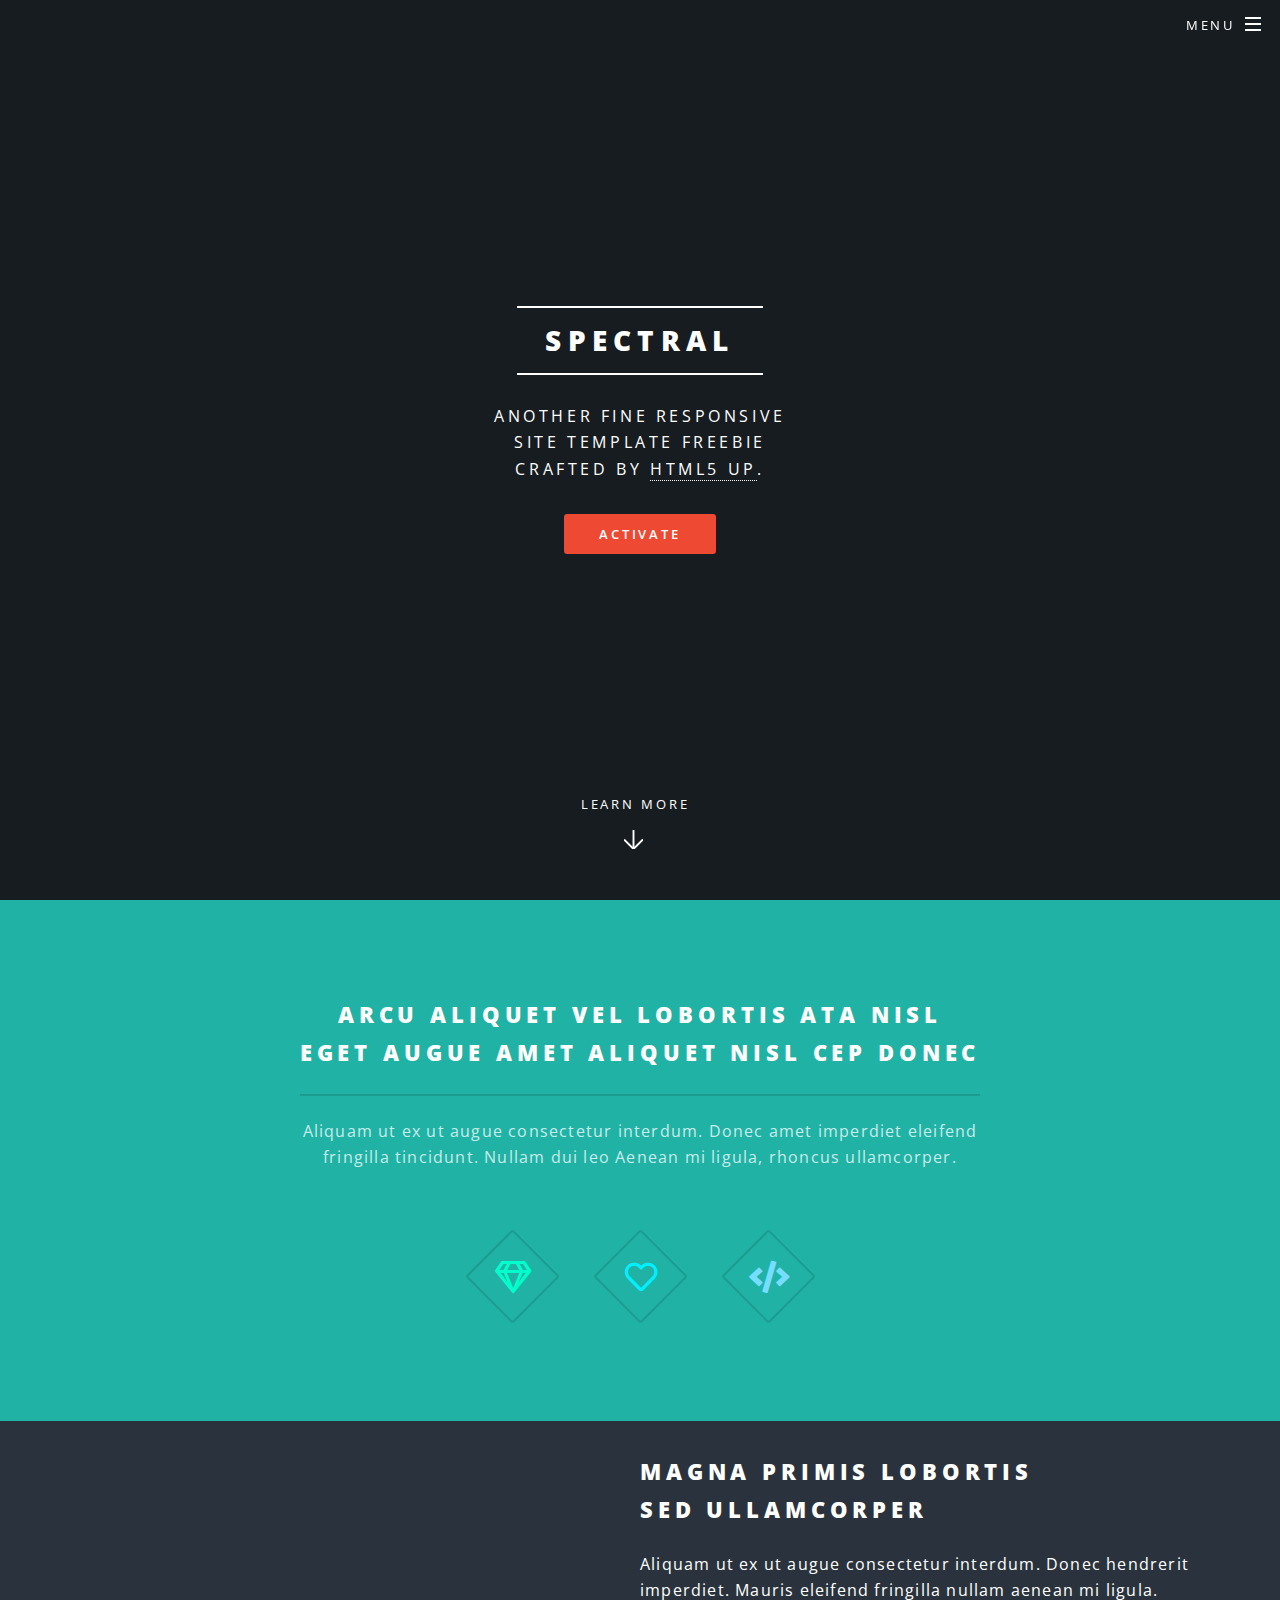
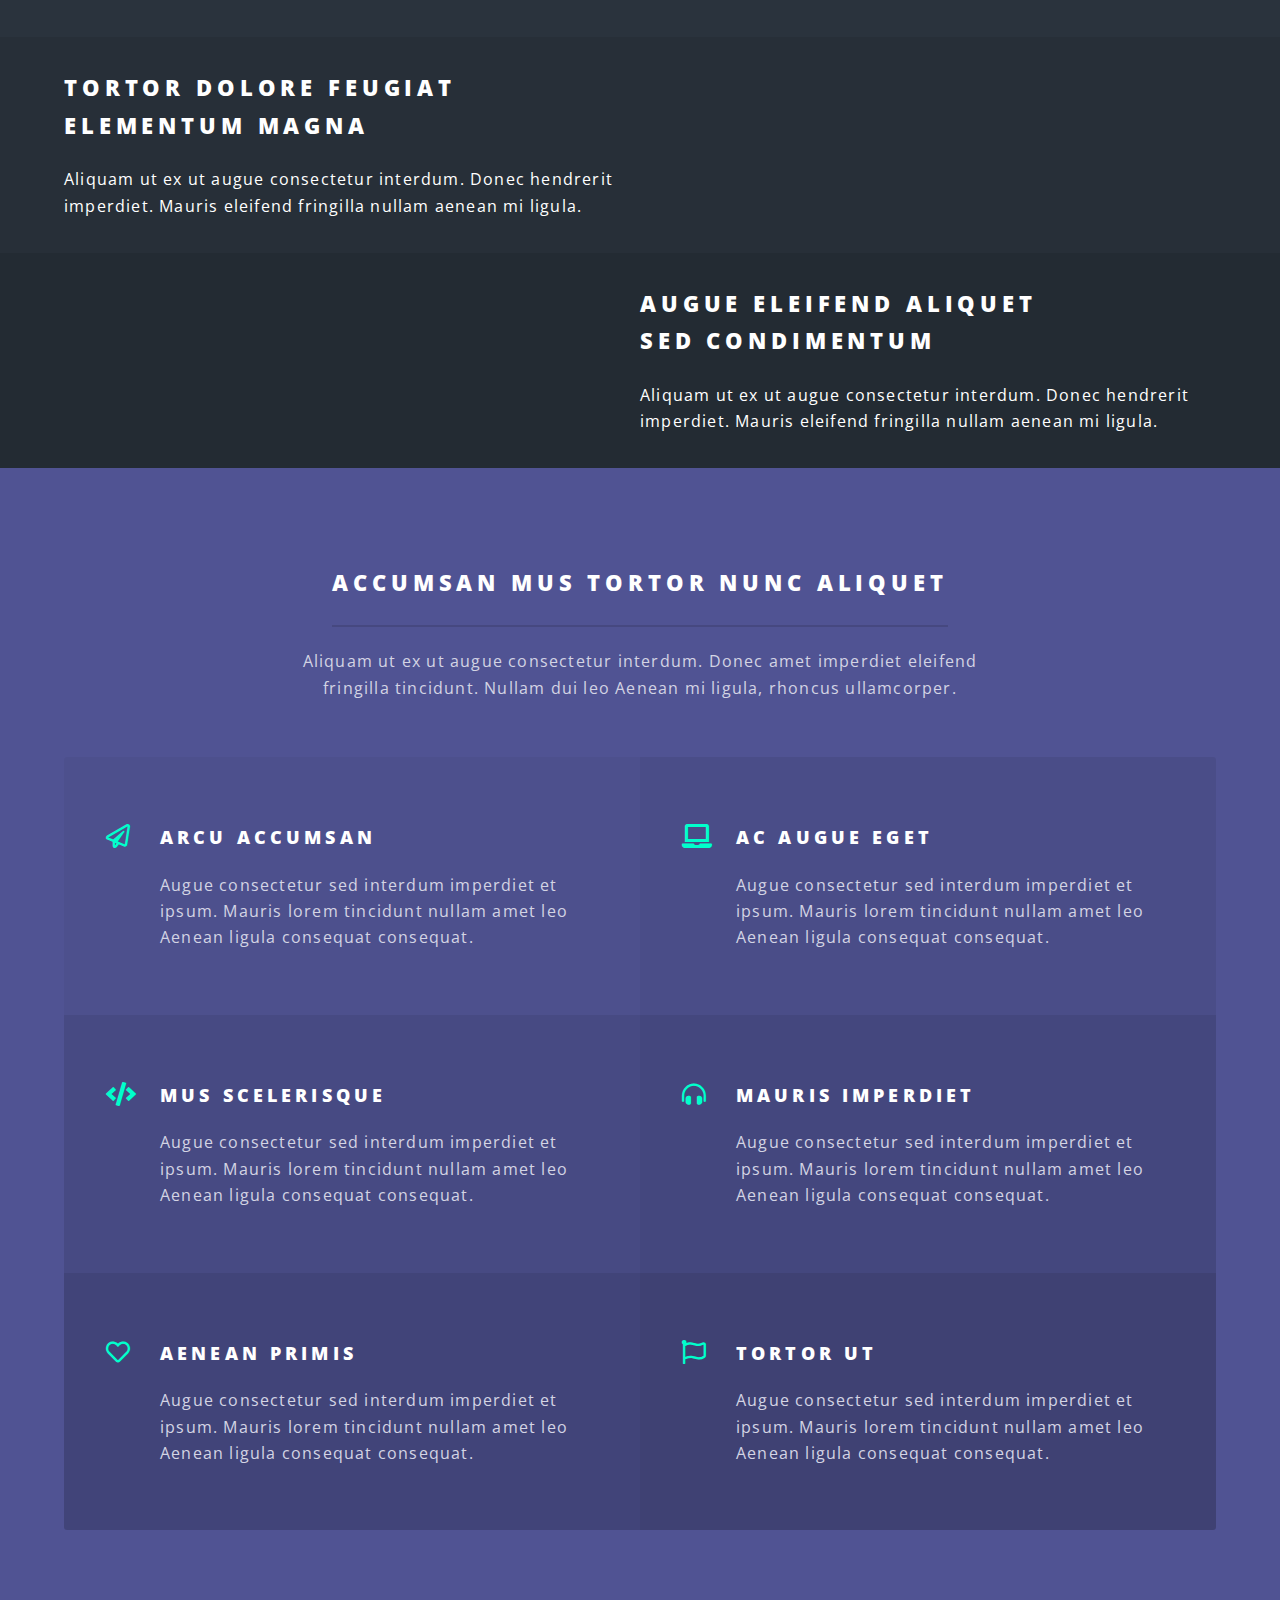
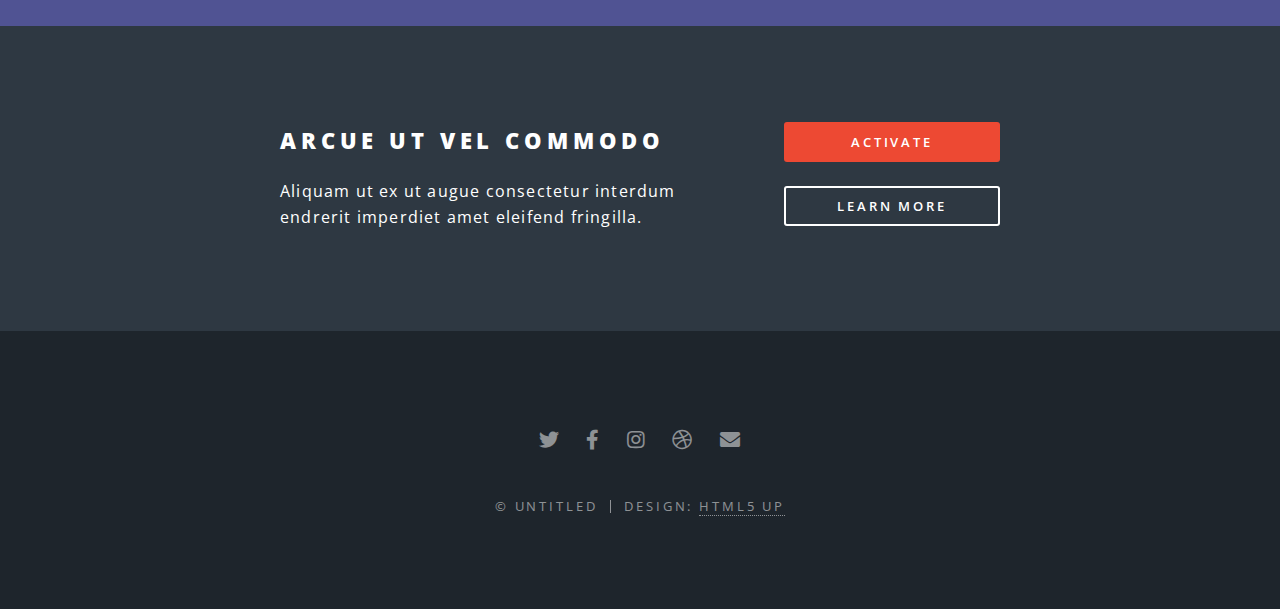
==== index.html @ a92ce9d1 "Update index.html" ====
<!DOCTYPE HTML>
<html>
	<head>
		<title>Solviante</title>
		<meta charset="utf-8" />
		<meta name="viewport" content="width=device-width, initial-scale=1, user-scalable=no" />
		<link rel="stylesheet" href="assets/css/main.css" />
		<noscript><link rel="stylesheet" href="assets/css/noscript.css" /></noscript>
	</head>
	<body class="landing is-preload">

		<!-- Page Wrapper -->
			<div id="page-wrapper">

				<!-- Header -->
					<header id="header" class="alt">
						<h1><a href="index.html">Spectral</a></h1>
						<nav id="nav">
							<ul>
								<li class="special">
									<a href="#menu" class="menuToggle"><span>Menu</span></a>
									<div id="menu">
										<ul>
											<li><a href="index.html">Home</a></li>
											<li><a href="generic.html">Generic</a></li>
											<li><a href="elements.html">Elements</a></li>
											<li><a href="#">Sign Up</a></li>
											<li><a href="#">Log In</a></li>
										</ul>
									</div>
								</li>
							</ul>
						</nav>
					</header>

				<!-- Banner -->
					<section id="banner">
						<div class="inner">
							<h2>Spectral</h2>
							<p>Another fine responsive<br />
							site template freebie<br />
							crafted by <a href="http://html5up.net">HTML5 UP</a>.</p>
							<ul class="actions special">
								<li><a href="#" class="button primary">Activate</a></li>
							</ul>
						</div>
						<a href="#one" class="more scrolly">Learn More</a>
					</section>

				<!-- One -->
					<section id="one" class="wrapper style1 special">
						<div class="inner">
							<header class="major">
								<h2>Arcu aliquet vel lobortis ata nisl<br />
								eget augue amet aliquet nisl cep donec</h2>
								<p>Aliquam ut ex ut augue consectetur interdum. Donec amet imperdiet eleifend<br />
								fringilla tincidunt. Nullam dui leo Aenean mi ligula, rhoncus ullamcorper.</p>
							</header>
							<ul class="icons major">
								<li><span class="icon fa-gem major style1"><span class="label">Lorem</span></span></li>
								<li><span class="icon fa-heart major style2"><span class="label">Ipsum</span></span></li>
								<li><span class="icon solid fa-code major style3"><span class="label">Dolor</span></span></li>
							</ul>
						</div>
					</section>

				<!-- Two -->
					<section id="two" class="wrapper alt style2">
						<section class="spotlight">
							<div class="image"><img src="images/pic01.jpg" alt="" /></div><div class="content">
								<h2>Magna primis lobortis<br />
								sed ullamcorper</h2>
								<p>Aliquam ut ex ut augue consectetur interdum. Donec hendrerit imperdiet. Mauris eleifend fringilla nullam aenean mi ligula.</p>
							</div>
						</section>
						<section class="spotlight">
							<div class="image"><img src="images/pic02.jpg" alt="" /></div><div class="content">
								<h2>Tortor dolore feugiat<br />
								elementum magna</h2>
								<p>Aliquam ut ex ut augue consectetur interdum. Donec hendrerit imperdiet. Mauris eleifend fringilla nullam aenean mi ligula.</p>
							</div>
						</section>
						<section class="spotlight">
							<div class="image"><img src="images/pic03.jpg" alt="" /></div><div class="content">
								<h2>Augue eleifend aliquet<br />
								sed condimentum</h2>
								<p>Aliquam ut ex ut augue consectetur interdum. Donec hendrerit imperdiet. Mauris eleifend fringilla nullam aenean mi ligula.</p>
							</div>
						</section>
					</section>

				<!-- Three -->
					<section id="three" class="wrapper style3 special">
						<div class="inner">
							<header class="major">
								<h2>Accumsan mus tortor nunc aliquet</h2>
								<p>Aliquam ut ex ut augue consectetur interdum. Donec amet imperdiet eleifend<br />
								fringilla tincidunt. Nullam dui leo Aenean mi ligula, rhoncus ullamcorper.</p>
							</header>
							<ul class="features">
								<li class="icon fa-paper-plane">
									<h3>Arcu accumsan</h3>
									<p>Augue consectetur sed interdum imperdiet et ipsum. Mauris lorem tincidunt nullam amet leo Aenean ligula consequat consequat.</p>
								</li>
								<li class="icon solid fa-laptop">
									<h3>Ac Augue Eget</h3>
									<p>Augue consectetur sed interdum imperdiet et ipsum. Mauris lorem tincidunt nullam amet leo Aenean ligula consequat consequat.</p>
								</li>
								<li class="icon solid fa-code">
									<h3>Mus Scelerisque</h3>
									<p>Augue consectetur sed interdum imperdiet et ipsum. Mauris lorem tincidunt nullam amet leo Aenean ligula consequat consequat.</p>
								</li>
								<li class="icon solid fa-headphones-alt">
									<h3>Mauris Imperdiet</h3>
									<p>Augue consectetur sed interdum imperdiet et ipsum. Mauris lorem tincidunt nullam amet leo Aenean ligula consequat consequat.</p>
								</li>
								<li class="icon fa-heart">
									<h3>Aenean Primis</h3>
									<p>Augue consectetur sed interdum imperdiet et ipsum. Mauris lorem tincidunt nullam amet leo Aenean ligula consequat consequat.</p>
								</li>
								<li class="icon fa-flag">
									<h3>Tortor Ut</h3>
									<p>Augue consectetur sed interdum imperdiet et ipsum. Mauris lorem tincidunt nullam amet leo Aenean ligula consequat consequat.</p>
								</li>
							</ul>
						</div>
					</section>

				<!-- CTA -->
					<section id="cta" class="wrapper style4">
						<div class="inner">
							<header>
								<h2>Arcue ut vel commodo</h2>
								<p>Aliquam ut ex ut augue consectetur interdum endrerit imperdiet amet eleifend fringilla.</p>
							</header>
							<ul class="actions stacked">
								<li><a href="#" class="button fit primary">Activate</a></li>
								<li><a href="#" class="button fit">Learn More</a></li>
							</ul>
						</div>
					</section>

				<!-- Footer -->
					<footer id="footer">
						<ul class="icons">
							<li><a href="#" class="icon brands fa-twitter"><span class="label">Twitter</span></a></li>
							<li><a href="#" class="icon brands fa-facebook-f"><span class="label">Facebook</span></a></li>
							<li><a href="#" class="icon brands fa-instagram"><span class="label">Instagram</span></a></li>
							<li><a href="#" class="icon brands fa-dribbble"><span class="label">Dribbble</span></a></li>
							<li><a href="#" class="icon solid fa-envelope"><span class="label">Email</span></a></li>
						</ul>
						<ul class="copyright">
							<li>&copy; Untitled</li><li>Design: <a href="http://html5up.net">HTML5 UP</a></li>
						</ul>
					</footer>

			</div>

		<!-- Scripts -->
			<script src="assets/js/jquery.min.js"></script>
			<script src="assets/js/jquery.scrollex.min.js"></script>
			<script src="assets/js/jquery.scrolly.min.js"></script>
			<script src="assets/js/browser.min.js"></script>
			<script src="assets/js/breakpoints.min.js"></script>
			<script src="assets/js/util.js"></script>
			<script src="assets/js/main.js"></script>

	</body>
</html>
---- assets/css/main.css ----
@import url(fontawesome-all.min.css);
@import url("https://fonts.googleapis.com/css?family=Open+Sans:400,400italic,600,600italic,800,800italic");

/*
	Spectral by HTML5 UP
	html5up.net | @ajlkn
	Free for personal and commercial use under the CCA 3.0 license (html5up.net/license)
*/

html, body, div, span, applet, object,
iframe, h1, h2, h3, h4, h5, h6, p, blockquote,
pre, a, abbr, acronym, address, big, cite,
code, del, dfn, em, img, ins, kbd, q, s, samp,
small, strike, strong, sub, sup, tt, var, b,
u, i, center, dl, dt, dd, ol, ul, li, fieldset,
form, label, legend, table, caption, tbody,
tfoot, thead, tr, th, td, article, aside,
canvas, details, embed, figure, figcaption,
footer, header, hgroup, menu, nav, output, ruby,
section, summary, time, mark, audio, video {
	margin: 0;
	padding: 0;
	border: 0;
	font-size: 100%;
	font: inherit;
	vertical-align: baseline;}

article, aside, details, figcaption, figure,
footer, header, hgroup, menu, nav, section {
	display: block;}

body {
	line-height: 1;
}

ol, ul {
	list-style: none;
}

blockquote, q {
	quotes: none;
}

	blockquote:before, blockquote:after, q:before, q:after {
		content: '';
		content: none;
	}

table {
	border-collapse: collapse;
	border-spacing: 0;
}

body {
	-webkit-text-size-adjust: none;
}

mark {
	background-color: transparent;
	color: inherit;
}

input::-moz-focus-inner {
	border: 0;
	padding: 0;
}

input, select, textarea {
	-moz-appearance: none;
	-webkit-appearance: none;
	-ms-appearance: none;
	appearance: none;
}

/* Basic */

	@-ms-viewport {
		width: device-width;
	}

	html {
		box-sizing: border-box;
	}

	*, *:before, *:after {
		box-sizing: inherit;
	}

	body {
		background: #2e3842;
	}

		body.is-preload *, body.is-preload *:before, body.is-preload *:after {
			-moz-animation: none !important;
			-webkit-animation: none !important;
			-ms-animation: none !important;
			animation: none !important;
			-moz-transition: none !important;
			-webkit-transition: none !important;
			-ms-transition: none !important;
			transition: none !important;
		}

	body, input, select, textarea {
		color: #fff;
		font-family: "Open Sans", Helvetica, sans-serif;
		font-size: 15pt;
		font-weight: 400;
		letter-spacing: 0.075em;
		line-height: 1.65em;
	}

		@media screen and (max-width: 1680px) {

			body, input, select, textarea {
				font-size: 13pt;
			}

		}

		@media screen and (max-width: 1280px) {

			body, input, select, textarea {
				font-size: 12pt;
			}

		}

		@media screen and (max-width: 736px) {

			body, input, select, textarea {
				font-size: 11pt;
				letter-spacing: 0.0375em;
			}

		}

	a {
		-moz-transition: color 0.2s ease, border-bottom-color 0.2s ease;
		-webkit-transition: color 0.2s ease, border-bottom-color 0.2s ease;
		-ms-transition: color 0.2s ease, border-bottom-color 0.2s ease;
		transition: color 0.2s ease, border-bottom-color 0.2s ease;
		border-bottom: dotted 1px;
		color: inherit;
		text-decoration: none;
	}

		a:hover {
			border-bottom-color: transparent;
		}

	strong, b {
		color: #fff;
		font-weight: 600;
	}

	em, i {
		font-style: italic;
	}

	p {
		margin: 0 0 2em 0;
	}

	h1, h2, h3, h4, h5, h6 {
		color: #fff;
		font-weight: 800;
		letter-spacing: 0.225em;
		line-height: 1em;
		margin: 0 0 1em 0;
		text-transform: uppercase;
	}

		h1 a, h2 a, h3 a, h4 a, h5 a, h6 a {
			color: inherit;
			text-decoration: none;
		}

	h2 {
		font-size: 1.35em;
		line-height: 1.75em;
	}

		@media screen and (max-width: 736px) {

			h2 {
				font-size: 1.1em;
				line-height: 1.65em;
			}

		}

	h3 {
		font-size: 1.15em;
		line-height: 1.75em;
	}

		@media screen and (max-width: 736px) {

			h3 {
				font-size: 1em;
				line-height: 1.65em;
			}

		}

	h4 {
		font-size: 1em;
		line-height: 1.5em;
	}

	h5 {
		font-size: 0.8em;
		line-height: 1.5em;
	}

	h6 {
		font-size: 0.7em;
		line-height: 1.5em;
	}

	sub {
		font-size: 0.8em;
		position: relative;
		top: 0.5em;
	}

	sup {
		font-size: 0.8em;
		position: relative;
		top: -0.5em;
	}

	hr {
		border: 0;
		border-bottom: solid 2px #fff;
		margin: 3em 0;
	}

		hr.major {
			margin: 4.5em 0;
		}

	blockquote {
		border-left: solid 4px #fff;
		font-style: italic;
		margin: 0 0 2em 0;
		padding: 0.5em 0 0.5em 2em;
	}

	code {
		background: rgba(144, 144, 144, 0.25);
		border-radius: 3px;
		font-family: "Courier New", monospace;
		font-size: 0.9em;
		letter-spacing: 0;
		margin: 0 0.25em;
		padding: 0.25em 0.65em;
	}

	pre {
		-webkit-overflow-scrolling: touch;
		font-family: "Courier New", monospace;
		font-size: 0.9em;
		margin: 0 0 2em 0;
	}

		pre code {
			display: block;
			line-height: 1.75em;
			padding: 1em 1.5em;
			overflow-x: auto;
		}

	.align-left {
		text-align: left;
	}

	.align-center {
		text-align: center;
	}

	.align-right {
		text-align: right;
	}

/* Row */

	.row {
		display: flex;
		flex-wrap: wrap;
		box-sizing: border-box;
		align-items: stretch;
	}

		.row > * {
			box-sizing: border-box;
		}

		.row.gtr-uniform > * > :last-child {
			margin-bottom: 0;
		}

		.row.aln-left {
			justify-content: flex-start;
		}

		.row.aln-center {
			justify-content: center;
		}

		.row.aln-right {
			justify-content: flex-end;
		}

		.row.aln-top {
			align-items: flex-start;
		}

		.row.aln-middle {
			align-items: center;
		}

		.row.aln-bottom {
			align-items: flex-end;
		}

		.row > .imp {
			order: -1;
		}

		.row > .col-1 {
			width: 8.33333%;
		}

		.row > .off-1 {
			margin-left: 8.33333%;
		}

		.row > .col-2 {
			width: 16.66667%;
		}

		.row > .off-2 {
			margin-left: 16.66667%;
		}

		.row > .col-3 {
			width: 25%;
		}

		.row > .off-3 {
			margin-left: 25%;
		}

		.row > .col-4 {
			width: 33.33333%;
		}

		.row > .off-4 {
			margin-left: 33.33333%;
		}

		.row > .col-5 {
			width: 41.66667%;
		}

		.row > .off-5 {
			margin-left: 41.66667%;
		}

		.row > .col-6 {
			width: 50%;
		}

		.row > .off-6 {
			margin-left: 50%;
		}

		.row > .col-7 {
			width: 58.33333%;
		}

		.row > .off-7 {
			margin-left: 58.33333%;
		}

		.row > .col-8 {
			width: 66.66667%;
		}

		.row > .off-8 {
			margin-left: 66.66667%;
		}

		.row > .col-9 {
			width: 75%;
		}

		.row > .off-9 {
			margin-left: 75%;
		}

		.row > .col-10 {
			width: 83.33333%;
		}

		.row > .off-10 {
			margin-left: 83.33333%;
		}

		.row > .col-11 {
			width: 91.66667%;
		}

		.row > .off-11 {
			margin-left: 91.66667%;
		}

		.row > .col-12 {
			width: 100%;
		}

		.row > .off-12 {
			margin-left: 100%;
		}

		.row.gtr-0 {
			margin-top: 0;
			margin-left: 0em;
		}

			.row.gtr-0 > * {
				padding: 0 0 0 0em;
			}

			.row.gtr-0.gtr-uniform {
				margin-top: 0em;
			}

				.row.gtr-0.gtr-uniform > * {
					padding-top: 0em;
				}

		.row.gtr-25 {
			margin-top: 0;
			margin-left: -0.375em;
		}

			.row.gtr-25 > * {
				padding: 0 0 0 0.375em;
			}

			.row.gtr-25.gtr-uniform {
				margin-top: -0.375em;
			}

				.row.gtr-25.gtr-uniform > * {
					padding-top: 0.375em;
				}

		.row.gtr-50 {
			margin-top: 0;
			margin-left: -0.75em;
		}

			.row.gtr-50 > * {
				padding: 0 0 0 0.75em;
			}

			.row.gtr-50.gtr-uniform {
				margin-top: -0.75em;
			}

				.row.gtr-50.gtr-uniform > * {
					padding-top: 0.75em;
				}

		.row {
			margin-top: 0;
			margin-left: -1.5em;
		}

			.row > * {
				padding: 0 0 0 1.5em;
			}

			.row.gtr-uniform {
				margin-top: -1.5em;
			}

				.row.gtr-uniform > * {
					padding-top: 1.5em;
				}

		.row.gtr-150 {
			margin-top: 0;
			margin-left: -2.25em;
		}

			.row.gtr-150 > * {
				padding: 0 0 0 2.25em;
			}

			.row.gtr-150.gtr-uniform {
				margin-top: -2.25em;
			}

				.row.gtr-150.gtr-uniform > * {
					padding-top: 2.25em;
				}

		.row.gtr-200 {
			margin-top: 0;
			margin-left: -3em;
		}

			.row.gtr-200 > * {
				padding: 0 0 0 3em;
			}

			.row.gtr-200.gtr-uniform {
				margin-top: -3em;
			}

				.row.gtr-200.gtr-uniform > * {
					padding-top: 3em;
				}

		@media screen and (max-width: 1680px) {

			.row {
				display: flex;
				flex-wrap: wrap;
				box-sizing: border-box;
				align-items: stretch;
			}

				.row > * {
					box-sizing: border-box;
				}

				.row.gtr-uniform > * > :last-child {
					margin-bottom: 0;
				}

				.row.aln-left {
					justify-content: flex-start;
				}

				.row.aln-center {
					justify-content: center;
				}

				.row.aln-right {
					justify-content: flex-end;
				}

				.row.aln-top {
					align-items: flex-start;
				}

				.row.aln-middle {
					align-items: center;
				}

				.row.aln-bottom {
					align-items: flex-end;
				}

				.row > .imp-xlarge {
					order: -1;
				}

				.row > .col-1-xlarge {
					width: 8.33333%;
				}

				.row > .off-1-xlarge {
					margin-left: 8.33333%;
				}

				.row > .col-2-xlarge {
					width: 16.66667%;
				}

				.row > .off-2-xlarge {
					margin-left: 16.66667%;
				}

				.row > .col-3-xlarge {
					width: 25%;
				}

				.row > .off-3-xlarge {
					margin-left: 25%;
				}

				.row > .col-4-xlarge {
					width: 33.33333%;
				}

				.row > .off-4-xlarge {
					margin-left: 33.33333%;
				}

				.row > .col-5-xlarge {
					width: 41.66667%;
				}

				.row > .off-5-xlarge {
					margin-left: 41.66667%;
				}

				.row > .col-6-xlarge {
					width: 50%;
				}

				.row > .off-6-xlarge {
					margin-left: 50%;
				}

				.row > .col-7-xlarge {
					width: 58.33333%;
				}

				.row > .off-7-xlarge {
					margin-left: 58.33333%;
				}

				.row > .col-8-xlarge {
					width: 66.66667%;
				}

				.row > .off-8-xlarge {
					margin-left: 66.66667%;
				}

				.row > .col-9-xlarge {
					width: 75%;
				}

				.row > .off-9-xlarge {
					margin-left: 75%;
				}

				.row > .col-10-xlarge {
					width: 83.33333%;
				}

				.row > .off-10-xlarge {
					margin-left: 83.33333%;
				}

				.row > .col-11-xlarge {
					width: 91.66667%;
				}

				.row > .off-11-xlarge {
					margin-left: 91.66667%;
				}

				.row > .col-12-xlarge {
					width: 100%;
				}

				.row > .off-12-xlarge {
					margin-left: 100%;
				}

				.row.gtr-0 {
					margin-top: 0;
					margin-left: 0em;
				}

					.row.gtr-0 > * {
						padding: 0 0 0 0em;
					}

					.row.gtr-0.gtr-uniform {
						margin-top: 0em;
					}

						.row.gtr-0.gtr-uniform > * {
							padding-top: 0em;
						}

				.row.gtr-25 {
					margin-top: 0;
					margin-left: -0.375em;
				}

					.row.gtr-25 > * {
						padding: 0 0 0 0.375em;
					}

					.row.gtr-25.gtr-uniform {
						margin-top: -0.375em;
					}

						.row.gtr-25.gtr-uniform > * {
							padding-top: 0.375em;
						}

				.row.gtr-50 {
					margin-top: 0;
					margin-left: -0.75em;
				}

					.row.gtr-50 > * {
						padding: 0 0 0 0.75em;
					}

					.row.gtr-50.gtr-uniform {
						margin-top: -0.75em;
					}

						.row.gtr-50.gtr-uniform > * {
							padding-top: 0.75em;
						}

				.row {
					margin-top: 0;
					margin-left: -1.5em;
				}

					.row > * {
						padding: 0 0 0 1.5em;
					}

					.row.gtr-uniform {
						margin-top: -1.5em;
					}

						.row.gtr-uniform > * {
							padding-top: 1.5em;
						}

				.row.gtr-150 {
					margin-top: 0;
					margin-left: -2.25em;
				}

					.row.gtr-150 > * {
						padding: 0 0 0 2.25em;
					}

					.row.gtr-150.gtr-uniform {
						margin-top: -2.25em;
					}

						.row.gtr-150.gtr-uniform > * {
							padding-top: 2.25em;
						}

				.row.gtr-200 {
					margin-top: 0;
					margin-left: -3em;
				}

					.row.gtr-200 > * {
						padding: 0 0 0 3em;
					}

					.row.gtr-200.gtr-uniform {
						margin-top: -3em;
					}

						.row.gtr-200.gtr-uniform > * {
							padding-top: 3em;
						}

		}

		@media screen and (max-width: 1280px) {

			.row {
				display: flex;
				flex-wrap: wrap;
				box-sizing: border-box;
				align-items: stretch;
			}

				.row > * {
					box-sizing: border-box;
				}

				.row.gtr-uniform > * > :last-child {
					margin-bottom: 0;
				}

				.row.aln-left {
					justify-content: flex-start;
				}

				.row.aln-center {
					justify-content: center;
				}

				.row.aln-right {
					justify-content: flex-end;
				}

				.row.aln-top {
					align-items: flex-start;
				}

				.row.aln-middle {
					align-items: center;
				}

				.row.aln-bottom {
					align-items: flex-end;
				}

				.row > .imp-large {
					order: -1;
				}

				.row > .col-1-large {
					width: 8.33333%;
				}

				.row > .off-1-large {
					margin-left: 8.33333%;
				}

				.row > .col-2-large {
					width: 16.66667%;
				}

				.row > .off-2-large {
					margin-left: 16.66667%;
				}

				.row > .col-3-large {
					width: 25%;
				}

				.row > .off-3-large {
					margin-left: 25%;
				}

				.row > .col-4-large {
					width: 33.33333%;
				}

				.row > .off-4-large {
					margin-left: 33.33333%;
				}

				.row > .col-5-large {
					width: 41.66667%;
				}

				.row > .off-5-large {
					margin-left: 41.66667%;
				}

				.row > .col-6-large {
					width: 50%;
				}

				.row > .off-6-large {
					margin-left: 50%;
				}

				.row > .col-7-large {
					width: 58.33333%;
				}

				.row > .off-7-large {
					margin-left: 58.33333%;
				}

				.row > .col-8-large {
					width: 66.66667%;
				}

				.row > .off-8-large {
					margin-left: 66.66667%;
				}

				.row > .col-9-large {
					width: 75%;
				}

				.row > .off-9-large {
					margin-left: 75%;
				}

				.row > .col-10-large {
					width: 83.33333%;
				}

				.row > .off-10-large {
					margin-left: 83.33333%;
				}

				.row > .col-11-large {
					width: 91.66667%;
				}

				.row > .off-11-large {
					margin-left: 91.66667%;
				}

				.row > .col-12-large {
					width: 100%;
				}

				.row > .off-12-large {
					margin-left: 100%;
				}

				.row.gtr-0 {
					margin-top: 0;
					margin-left: 0em;
				}

					.row.gtr-0 > * {
						padding: 0 0 0 0em;
					}

					.row.gtr-0.gtr-uniform {
						margin-top: 0em;
					}

						.row.gtr-0.gtr-uniform > * {
							padding-top: 0em;
						}

				.row.gtr-25 {
					margin-top: 0;
					margin-left: -0.375em;
				}

					.row.gtr-25 > * {
						padding: 0 0 0 0.375em;
					}

					.row.gtr-25.gtr-uniform {
						margin-top: -0.375em;
					}

						.row.gtr-25.gtr-uniform > * {
							padding-top: 0.375em;
						}

				.row.gtr-50 {
					margin-top: 0;
					margin-left: -0.75em;
				}

					.row.gtr-50 > * {
						padding: 0 0 0 0.75em;
					}

					.row.gtr-50.gtr-uniform {
						margin-top: -0.75em;
					}

						.row.gtr-50.gtr-uniform > * {
							padding-top: 0.75em;
						}

				.row {
					margin-top: 0;
					margin-left: -1.5em;
				}

					.row > * {
						padding: 0 0 0 1.5em;
					}

					.row.gtr-uniform {
						margin-top: -1.5em;
					}

						.row.gtr-uniform > * {
							padding-top: 1.5em;
						}

				.row.gtr-150 {
					margin-top: 0;
					margin-left: -2.25em;
				}

					.row.gtr-150 > * {
						padding: 0 0 0 2.25em;
					}

					.row.gtr-150.gtr-uniform {
						margin-top: -2.25em;
					}

						.row.gtr-150.gtr-uniform > * {
							padding-top: 2.25em;
						}

				.row.gtr-200 {
					margin-top: 0;
					margin-left: -3em;
				}

					.row.gtr-200 > * {
						padding: 0 0 0 3em;
					}

					.row.gtr-200.gtr-uniform {
						margin-top: -3em;
					}

						.row.gtr-200.gtr-uniform > * {
							padding-top: 3em;
						}

		}

		@media screen and (max-width: 980px) {

			.row {
				display: flex;
				flex-wrap: wrap;
				box-sizing: border-box;
				align-items: stretch;
			}

				.row > * {
					box-sizing: border-box;
				}

				.row.gtr-uniform > * > :last-child {
					margin-bottom: 0;
				}

				.row.aln-left {
					justify-content: flex-start;
				}

				.row.aln-center {
					justify-content: center;
				}

				.row.aln-right {
					justify-content: flex-end;
				}

				.row.aln-top {
					align-items: flex-start;
				}

				.row.aln-middle {
					align-items: center;
				}

				.row.aln-bottom {
					align-items: flex-end;
				}

				.row > .imp-medium {
					order: -1;
				}

				.row > .col-1-medium {
					width: 8.33333%;
				}

				.row > .off-1-medium {
					margin-left: 8.33333%;
				}

				.row > .col-2-medium {
					width: 16.66667%;
				}

				.row > .off-2-medium {
					margin-left: 16.66667%;
				}

				.row > .col-3-medium {
					width: 25%;
				}

				.row > .off-3-medium {
					margin-left: 25%;
				}

				.row > .col-4-medium {
					width: 33.33333%;
				}

				.row > .off-4-medium {
					margin-left: 33.33333%;
				}

				.row > .col-5-medium {
					width: 41.66667%;
				}

				.row > .off-5-medium {
					margin-left: 41.66667%;
				}

				.row > .col-6-medium {
					width: 50%;
				}

				.row > .off-6-medium {
					margin-left: 50%;
				}

				.row > .col-7-medium {
					width: 58.33333%;
				}

				.row > .off-7-medium {
					margin-left: 58.33333%;
				}

				.row > .col-8-medium {
					width: 66.66667%;
				}

				.row > .off-8-medium {
					margin-left: 66.66667%;
				}

				.row > .col-9-medium {
					width: 75%;
				}

				.row > .off-9-medium {
					margin-left: 75%;
				}

				.row > .col-10-medium {
					width: 83.33333%;
				}

				.row > .off-10-medium {
					margin-left: 83.33333%;
				}

				.row > .col-11-medium {
					width: 91.66667%;
				}

				.row > .off-11-medium {
					margin-left: 91.66667%;
				}

				.row > .col-12-medium {
					width: 100%;
				}

				.row > .off-12-medium {
					margin-left: 100%;
				}

				.row.gtr-0 {
					margin-top: 0;
					margin-left: 0em;
				}

					.row.gtr-0 > * {
						padding: 0 0 0 0em;
					}

					.row.gtr-0.gtr-uniform {
						margin-top: 0em;
					}

						.row.gtr-0.gtr-uniform > * {
							padding-top: 0em;
						}

				.row.gtr-25 {
					margin-top: 0;
					margin-left: -0.375em;
				}

					.row.gtr-25 > * {
						padding: 0 0 0 0.375em;
					}

					.row.gtr-25.gtr-uniform {
						margin-top: -0.375em;
					}

						.row.gtr-25.gtr-uniform > * {
							padding-top: 0.375em;
						}

				.row.gtr-50 {
					margin-top: 0;
					margin-left: -0.75em;
				}

					.row.gtr-50 > * {
						padding: 0 0 0 0.75em;
					}

					.row.gtr-50.gtr-uniform {
						margin-top: -0.75em;
					}

						.row.gtr-50.gtr-uniform > * {
							padding-top: 0.75em;
						}

				.row {
					margin-top: 0;
					margin-left: -1.5em;
				}

					.row > * {
						padding: 0 0 0 1.5em;
					}

					.row.gtr-uniform {
						margin-top: -1.5em;
					}

						.row.gtr-uniform > * {
							padding-top: 1.5em;
						}

				.row.gtr-150 {
					margin-top: 0;
					margin-left: -2.25em;
				}

					.row.gtr-150 > * {
						padding: 0 0 0 2.25em;
					}

					.row.gtr-150.gtr-uniform {
						margin-top: -2.25em;
					}

						.row.gtr-150.gtr-uniform > * {
							padding-top: 2.25em;
						}

				.row.gtr-200 {
					margin-top: 0;
					margin-left: -3em;
				}

					.row.gtr-200 > * {
						padding: 0 0 0 3em;
					}

					.row.gtr-200.gtr-uniform {
						margin-top: -3em;
					}

						.row.gtr-200.gtr-uniform > * {
							padding-top: 3em;
						}

		}

		@media screen and (max-width: 736px) {

			.row {
				display: flex;
				flex-wrap: wrap;
				box-sizing: border-box;
				align-items: stretch;
			}

				.row > * {
					box-sizing: border-box;
				}

				.row.gtr-uniform > * > :last-child {
					margin-bottom: 0;
				}

				.row.aln-left {
					justify-content: flex-start;
				}

				.row.aln-center {
					justify-content: center;
				}

				.row.aln-right {
					justify-content: flex-end;
				}

				.row.aln-top {
					align-items: flex-start;
				}

				.row.aln-middle {
					align-items: center;
				}

				.row.aln-bottom {
					align-items: flex-end;
				}

				.row > .imp-small {
					order: -1;
				}

				.row > .col-1-small {
					width: 8.33333%;
				}

				.row > .off-1-small {
					margin-left: 8.33333%;
				}

				.row > .col-2-small {
					width: 16.66667%;
				}

				.row > .off-2-small {
					margin-left: 16.66667%;
				}

				.row > .col-3-small {
					width: 25%;
				}

				.row > .off-3-small {
					margin-left: 25%;
				}

				.row > .col-4-small {
					width: 33.33333%;
				}

				.row > .off-4-small {
					margin-left: 33.33333%;
				}

				.row > .col-5-small {
					width: 41.66667%;
				}

				.row > .off-5-small {
					margin-left: 41.66667%;
				}

				.row > .col-6-small {
					width: 50%;
				}

				.row > .off-6-small {
					margin-left: 50%;
				}

				.row > .col-7-small {
					width: 58.33333%;
				}

				.row > .off-7-small {
					margin-left: 58.33333%;
				}

				.row > .col-8-small {
					width: 66.66667%;
				}

				.row > .off-8-small {
					margin-left: 66.66667%;
				}

				.row > .col-9-small {
					width: 75%;
				}

				.row > .off-9-small {
					margin-left: 75%;
				}

				.row > .col-10-small {
					width: 83.33333%;
				}

				.row > .off-10-small {
					margin-left: 83.33333%;
				}

				.row > .col-11-small {
					width: 91.66667%;
				}

				.row > .off-11-small {
					margin-left: 91.66667%;
				}

				.row > .col-12-small {
					width: 100%;
				}

				.row > .off-12-small {
					margin-left: 100%;
				}

				.row.gtr-0 {
					margin-top: 0;
					margin-left: 0em;
				}

					.row.gtr-0 > * {
						padding: 0 0 0 0em;
					}

					.row.gtr-0.gtr-uniform {
						margin-top: 0em;
					}

						.row.gtr-0.gtr-uniform > * {
							padding-top: 0em;
						}

				.row.gtr-25 {
					margin-top: 0;
					margin-left: -0.375em;
				}

					.row.gtr-25 > * {
						padding: 0 0 0 0.375em;
					}

					.row.gtr-25.gtr-uniform {
						margin-top: -0.375em;
					}

						.row.gtr-25.gtr-uniform > * {
							padding-top: 0.375em;
						}

				.row.gtr-50 {
					margin-top: 0;
					margin-left: -0.75em;
				}

					.row.gtr-50 > * {
						padding: 0 0 0 0.75em;
					}

					.row.gtr-50.gtr-uniform {
						margin-top: -0.75em;
					}

						.row.gtr-50.gtr-uniform > * {
							padding-top: 0.75em;
						}

				.row {
					margin-top: 0;
					margin-left: -1.5em;
				}

					.row > * {
						padding: 0 0 0 1.5em;
					}

					.row.gtr-uniform {
						margin-top: -1.5em;
					}

						.row.gtr-uniform > * {
							padding-top: 1.5em;
						}

				.row.gtr-150 {
					margin-top: 0;
					margin-left: -2.25em;
				}

					.row.gtr-150 > * {
						padding: 0 0 0 2.25em;
					}

					.row.gtr-150.gtr-uniform {
						margin-top: -2.25em;
					}

						.row.gtr-150.gtr-uniform > * {
							padding-top: 2.25em;
						}

				.row.gtr-200 {
					margin-top: 0;
					margin-left: -3em;
				}

					.row.gtr-200 > * {
						padding: 0 0 0 3em;
					}

					.row.gtr-200.gtr-uniform {
						margin-top: -3em;
					}

						.row.gtr-200.gtr-uniform > * {
							padding-top: 3em;
						}

		}

		@media screen and (max-width: 480px) {

			.row {
				display: flex;
				flex-wrap: wrap;
				box-sizing: border-box;
				align-items: stretch;
			}

				.row > * {
					box-sizing: border-box;
				}

				.row.gtr-uniform > * > :last-child {
					margin-bottom: 0;
				}

				.row.aln-left {
					justify-content: flex-start;
				}

				.row.aln-center {
					justify-content: center;
				}

				.row.aln-right {
					justify-content: flex-end;
				}

				.row.aln-top {
					align-items: flex-start;
				}

				.row.aln-middle {
					align-items: center;
				}

				.row.aln-bottom {
					align-items: flex-end;
				}

				.row > .imp-xsmall {
					order: -1;
				}

				.row > .col-1-xsmall {
					width: 8.33333%;
				}

				.row > .off-1-xsmall {
					margin-left: 8.33333%;
				}

				.row > .col-2-xsmall {
					width: 16.66667%;
				}

				.row > .off-2-xsmall {
					margin-left: 16.66667%;
				}

				.row > .col-3-xsmall {
					width: 25%;
				}

				.row > .off-3-xsmall {
					margin-left: 25%;
				}

				.row > .col-4-xsmall {
					width: 33.33333%;
				}

				.row > .off-4-xsmall {
					margin-left: 33.33333%;
				}

				.row > .col-5-xsmall {
					width: 41.66667%;
				}

				.row > .off-5-xsmall {
					margin-left: 41.66667%;
				}

				.row > .col-6-xsmall {
					width: 50%;
				}

				.row > .off-6-xsmall {
					margin-left: 50%;
				}

				.row > .col-7-xsmall {
					width: 58.33333%;
				}

				.row > .off-7-xsmall {
					margin-left: 58.33333%;
				}

				.row > .col-8-xsmall {
					width: 66.66667%;
				}

				.row > .off-8-xsmall {
					margin-left: 66.66667%;
				}

				.row > .col-9-xsmall {
					width: 75%;
				}

				.row > .off-9-xsmall {
					margin-left: 75%;
				}

				.row > .col-10-xsmall {
					width: 83.33333%;
				}

				.row > .off-10-xsmall {
					margin-left: 83.33333%;
				}

				.row > .col-11-xsmall {
					width: 91.66667%;
				}

				.row > .off-11-xsmall {
					margin-left: 91.66667%;
				}

				.row > .col-12-xsmall {
					width: 100%;
				}

				.row > .off-12-xsmall {
					margin-left: 100%;
				}

				.row.gtr-0 {
					margin-top: 0;
					margin-left: 0em;
				}

					.row.gtr-0 > * {
						padding: 0 0 0 0em;
					}

					.row.gtr-0.gtr-uniform {
						margin-top: 0em;
					}

						.row.gtr-0.gtr-uniform > * {
							padding-top: 0em;
						}

				.row.gtr-25 {
					margin-top: 0;
					margin-left: -0.375em;
				}

					.row.gtr-25 > * {
						padding: 0 0 0 0.375em;
					}

					.row.gtr-25.gtr-uniform {
						margin-top: -0.375em;
					}

						.row.gtr-25.gtr-uniform > * {
							padding-top: 0.375em;
						}

				.row.gtr-50 {
					margin-top: 0;
					margin-left: -0.75em;
				}

					.row.gtr-50 > * {
						padding: 0 0 0 0.75em;
					}

					.row.gtr-50.gtr-uniform {
						margin-top: -0.75em;
					}

						.row.gtr-50.gtr-uniform > * {
							padding-top: 0.75em;
						}

				.row {
					margin-top: 0;
					margin-left: -1.5em;
				}

					.row > * {
						padding: 0 0 0 1.5em;
					}

					.row.gtr-uniform {
						margin-top: -1.5em;
					}

						.row.gtr-uniform > * {
							padding-top: 1.5em;
						}

				.row.gtr-150 {
					margin-top: 0;
					margin-left: -2.25em;
				}

					.row.gtr-150 > * {
						padding: 0 0 0 2.25em;
					}

					.row.gtr-150.gtr-uniform {
						margin-top: -2.25em;
					}

						.row.gtr-150.gtr-uniform > * {
							padding-top: 2.25em;
						}

				.row.gtr-200 {
					margin-top: 0;
					margin-left: -3em;
				}

					.row.gtr-200 > * {
						padding: 0 0 0 3em;
					}

					.row.gtr-200.gtr-uniform {
						margin-top: -3em;
					}

						.row.gtr-200.gtr-uniform > * {
							padding-top: 3em;
						}

		}

/* Section/Article */

	section.special, article.special {
		text-align: center;
	}

	header p {
		color: rgba(255, 255, 255, 0.5);
		position: relative;
		top: -0.25em;
	}

	header h3 + p {
		font-size: 1.1em;
	}

	header h4 + p,
	header h5 + p,
	header h6 + p {
		font-size: 0.9em;
	}

	header.major {
		margin: 0 0 3.5em 0;
	}

		header.major h2, header.major h3, header.major h4, header.major h5, header.major h6 {
			border-bottom: solid 2px #fff;
			display: inline-block;
			padding-bottom: 1em;
			position: relative;
		}

			header.major h2:after, header.major h3:after, header.major h4:after, header.major h5:after, header.major h6:after {
				content: '';
				display: block;
				height: 1px;
			}

		header.major p {
			color: #fff;
			top: 0;
		}

		@media screen and (max-width: 736px) {

			header.major {
				margin: 0 0 2em 0;
			}

		}

	@media screen and (max-width: 980px) {

		header br {
			display: none;
		}

	}

/* Form */

	form {
		margin: 0 0 2em 0;
	}

	label {
		color: #fff;
		display: block;
		font-size: 0.9em;
		font-weight: 600;
		margin: 0 0 1em 0;
	}

	input[type="text"],
	input[type="password"],
	input[type="email"],
	select,
	textarea {
		-moz-appearance: none;
		-webkit-appearance: none;
		-ms-appearance: none;
		appearance: none;
		background-color: rgba(144, 144, 144, 0.25);
		border-radius: 3px;
		border: none;
		color: inherit;
		display: block;
		outline: 0;
		padding: 0 1em;
		text-decoration: none;
		width: 100%;
	}

		input[type="text"]:invalid,
		input[type="password"]:invalid,
		input[type="email"]:invalid,
		select:invalid,
		textarea:invalid {
			box-shadow: none;
		}

		input[type="text"]:focus,
		input[type="password"]:focus,
		input[type="email"]:focus,
		select:focus,
		textarea:focus {
			box-shadow: 0 0 0 2px #21b2a6;
		}

	select {
		background-size: 1.25em;
		background-repeat: no-repeat;
		background-position: calc(100% - 1em) center;
		height: 2.75em;
		padding-right: 2.75em;
		text-overflow: ellipsis;
	}

		select:focus::-ms-value {
			background-color: transparent;
		}

		select::-ms-expand {
			display: none;
		}

	input[type="text"],
	input[type="password"],
	input[type="email"],
	select {
		height: 2.75em;
	}

	textarea {
		padding: 0.75em 1em;
	}

	input[type="checkbox"],
	input[type="radio"] {
		-moz-appearance: none;
		-webkit-appearance: none;
		-ms-appearance: none;
		appearance: none;
		display: block;
		float: left;
		margin-right: -2em;
		opacity: 0;
		width: 1em;
		z-index: -1;
	}

		input[type="checkbox"] + label,
		input[type="radio"] + label {
			text-decoration: none;
			color: #fff;
			cursor: pointer;
			display: inline-block;
			font-size: 1em;
			font-weight: 400;
			padding-left: 2.4em;
			padding-right: 0.75em;
			position: relative;
		}

			input[type="checkbox"] + label:before,
			input[type="radio"] + label:before {
				-moz-osx-font-smoothing: grayscale;
				-webkit-font-smoothing: antialiased;
				display: inline-block;
				font-style: normal;
				font-variant: normal;
				text-rendering: auto;
				line-height: 1;
				text-transform: none !important;
				font-family: 'Font Awesome 5 Free';
				font-weight: 900;
			}

			input[type="checkbox"] + label:before,
			input[type="radio"] + label:before {
				background: rgba(144, 144, 144, 0.25);
				border-radius: 3px;
				content: '';
				display: inline-block;
				font-size: 0.8em;
				height: 2.0625em;
				left: 0;
				line-height: 2.0625em;
				position: absolute;
				text-align: center;
				top: 0;
				width: 2.0625em;
			}

		input[type="checkbox"]:checked + label:before,
		input[type="radio"]:checked + label:before {
			background: #2e3842;
			color: #fff;
			content: '\f00c';
		}

		input[type="checkbox"]:focus + label:before,
		input[type="radio"]:focus + label:before {
			box-shadow: 0 0 0 2px #21b2a6;
		}

	input[type="checkbox"] + label:before {
		border-radius: 3px;
	}

	input[type="radio"] + label:before {
		border-radius: 100%;
	}

	::-webkit-input-placeholder {
		color: rgba(255, 255, 255, 0.5) !important;
		opacity: 1.0;
	}

	:-moz-placeholder {
		color: rgba(255, 255, 255, 0.5) !important;
		opacity: 1.0;
	}

	::-moz-placeholder {
		color: rgba(255, 255, 255, 0.5) !important;
		opacity: 1.0;
	}

	:-ms-input-placeholder {
		color: rgba(255, 255, 255, 0.5) !important;
		opacity: 1.0;
	}

/* Box */

	.box {
		border-radius: 3px;
		border: solid 2px #fff;
		margin-bottom: 2em;
		padding: 1.5em;
	}

		.box > :last-child,
		.box > :last-child > :last-child,
		.box > :last-child > :last-child > :last-child {
			margin-bottom: 0;
		}

		.box.alt {
			border: 0;
			border-radius: 0;
			padding: 0;
		}

/* Icon */

	.icon {
		text-decoration: none;
		border-bottom: none;
		position: relative;
	}

		.icon:before {
			-moz-osx-font-smoothing: grayscale;
			-webkit-font-smoothing: antialiased;
			display: inline-block;
			font-style: normal;
			font-variant: normal;
			text-rendering: auto;
			line-height: 1;
			text-transform: none !important;
			font-family: 'Font Awesome 5 Free';
			font-weight: 400;
		}

		.icon > .label {
			display: none;
		}

		.icon:before {
			line-height: inherit;
		}

		.icon.solid:before {
			font-weight: 900;
		}

		.icon.brands:before {
			font-family: 'Font Awesome 5 Brands';
		}

		.icon.major {
			-moz-transform: rotate(-45deg);
			-webkit-transform: rotate(-45deg);
			-ms-transform: rotate(-45deg);
			transform: rotate(-45deg);
			border-radius: 3px;
			border: solid 2px #fff;
			display: inline-block;
			font-size: 1.35em;
			height: calc(3em + 2px);
			line-height: 3em;
			text-align: center;
			width: calc(3em + 2px);
		}

			.icon.major:before {
				-moz-transform: rotate(45deg);
				-webkit-transform: rotate(45deg);
				-ms-transform: rotate(45deg);
				transform: rotate(45deg);
				display: inline-block;
				font-size: 1.5em;
			}

			@media screen and (max-width: 736px) {

				.icon.major {
					font-size: 1em;
				}

			}

		.icon.style1 {
			color: #00ffcc;
		}

		.icon.style2 {
			color: #00f0ff;
		}

		.icon.style3 {
			color: #76ddff;
		}

/* Image */

	.image {
		border-radius: 3px;
		border: 0;
		display: inline-block;
		position: relative;
	}

		.image img {
			border-radius: 3px;
			display: block;
		}

		.image.left {
			float: left;
			margin: 0 2em 2em 0;
			top: 0.25em;
		}

		.image.right {
			float: right;
			margin: 0 0 2em 2em;
			top: 0.25em;
		}

		.image.left, .image.right {
			max-width: 40%;
		}

			.image.left img, .image.right img {
				width: 100%;
			}

		.image.fit {
			display: block;
			margin: 0 0 2em 0;
			width: 100%;
		}

			.image.fit img {
				width: 100%;
			}

/* List */

	ol {
		list-style: decimal;
		margin: 0 0 2em 0;
		padding-left: 1.25em;
	}

		ol li {
			padding-left: 0.25em;
		}

	ul {
		list-style: disc;
		margin: 0 0 2em 0;
		padding-left: 1em;
	}

		ul li {
			padding-left: 0.5em;
		}

		ul.alt {
			list-style: none;
			padding-left: 0;
		}

			ul.alt li {
				border-top: solid 1px #fff;
				padding: 0.5em 0;
			}

				ul.alt li:first-child {
					border-top: 0;
					padding-top: 0;
				}

	dl {
		margin: 0 0 2em 0;
	}

/* Actions */

	ul.actions {
		display: -moz-flex;
		display: -webkit-flex;
		display: -ms-flex;
		display: flex;
		cursor: default;
		list-style: none;
		margin-left: -1em;
		padding-left: 0;
	}

		ul.actions li {
			padding: 0 0 0 1em;
			vertical-align: middle;
		}

		ul.actions.special {
			-moz-justify-content: center;
			-webkit-justify-content: center;
			-ms-justify-content: center;
			justify-content: center;
			width: 100%;
			margin-left: 0;
		}

			ul.actions.special li:first-child {
				padding-left: 0;
			}

		ul.actions.stacked {
			-moz-flex-direction: column;
			-webkit-flex-direction: column;
			-ms-flex-direction: column;
			flex-direction: column;
			margin-left: 0;
		}

			ul.actions.stacked li {
				padding: 1em 0 0 0;
			}

				ul.actions.stacked li:first-child {
					padding-top: 0;
				}

		ul.actions.fit {
			width: calc(100% + 1em);
		}

			ul.actions.fit li {
				-moz-flex-grow: 1;
				-webkit-flex-grow: 1;
				-ms-flex-grow: 1;
				flex-grow: 1;
				-moz-flex-shrink: 1;
				-webkit-flex-shrink: 1;
				-ms-flex-shrink: 1;
				flex-shrink: 1;
				width: 100%;
			}

				ul.actions.fit li > * {
					width: 100%;
				}

			ul.actions.fit.stacked {
				width: 100%;
			}

		@media screen and (max-width: 480px) {

			ul.actions:not(.fixed) {
				-moz-flex-direction: column;
				-webkit-flex-direction: column;
				-ms-flex-direction: column;
				flex-direction: column;
				margin-left: 0;
				width: 100% !important;
			}

				ul.actions:not(.fixed) li {
					-moz-flex-grow: 1;
					-webkit-flex-grow: 1;
					-ms-flex-grow: 1;
					flex-grow: 1;
					-moz-flex-shrink: 1;
					-webkit-flex-shrink: 1;
					-ms-flex-shrink: 1;
					flex-shrink: 1;
					padding: 1em 0 0 0;
					text-align: center;
					width: 100%;
				}

					ul.actions:not(.fixed) li > * {
						width: 100%;
					}

					ul.actions:not(.fixed) li:first-child {
						padding-top: 0;
					}

					ul.actions:not(.fixed) li input[type="submit"],
					ul.actions:not(.fixed) li input[type="reset"],
					ul.actions:not(.fixed) li input[type="button"],
					ul.actions:not(.fixed) li button,
					ul.actions:not(.fixed) li .button {
						width: 100%;
					}

						ul.actions:not(.fixed) li input[type="submit"].icon:before,
						ul.actions:not(.fixed) li input[type="reset"].icon:before,
						ul.actions:not(.fixed) li input[type="button"].icon:before,
						ul.actions:not(.fixed) li button.icon:before,
						ul.actions:not(.fixed) li .button.icon:before {
							margin-left: -0.5em;
						}

		}

/* Icons */

	ul.icons {
		cursor: default;
		list-style: none;
		padding-left: 0;
	}

		ul.icons li {
			display: inline-block;
			padding: 0 1em 0 0;
		}

			ul.icons li:last-child {
				padding-right: 0 !important;
			}

		ul.icons.major {
			padding: 1em 0;
		}

			ul.icons.major li {
				padding-right: 3.5em;
			}

				@media screen and (max-width: 736px) {

					ul.icons.major li {
						padding: 0 1em !important;
					}

				}

/* Table */

	.table-wrapper {
		-webkit-overflow-scrolling: touch;
		overflow-x: auto;
	}

	table {
		margin: 0 0 2em 0;
		width: 100%;
	}

		table tbody tr {
			border: solid 1px #fff;
			border-left: 0;
			border-right: 0;
		}

			table tbody tr:nth-child(2n + 1) {
				background-color: rgba(144, 144, 144, 0.25);
			}

		table td {
			padding: 0.75em 0.75em;
		}

		table th {
			color: #fff;
			font-size: 0.9em;
			font-weight: 600;
			padding: 0 0.75em 0.75em 0.75em;
			text-align: left;
		}

		table thead {
			border-bottom: solid 2px #fff;
		}

		table tfoot {
			border-top: solid 2px #fff;
		}

		table.alt {
			border-collapse: separate;
		}

			table.alt tbody tr td {
				border: solid 1px #fff;
				border-left-width: 0;
				border-top-width: 0;
			}

				table.alt tbody tr td:first-child {
					border-left-width: 1px;
				}

			table.alt tbody tr:first-child td {
				border-top-width: 1px;
			}

			table.alt thead {
				border-bottom: 0;
			}

			table.alt tfoot {
				border-top: 0;
			}

/* Button */

	input[type="submit"],
	input[type="reset"],
	input[type="button"],
	button,
	.button {
		-moz-appearance: none;
		-webkit-appearance: none;
		-ms-appearance: none;
		appearance: none;
		-moz-transition: background-color 0.2s ease-in-out, color 0.2s ease-in-out;
		-webkit-transition: background-color 0.2s ease-in-out, color 0.2s ease-in-out;
		-ms-transition: background-color 0.2s ease-in-out, color 0.2s ease-in-out;
		transition: background-color 0.2s ease-in-out, color 0.2s ease-in-out;
		background-color: transparent;
		border-radius: 3px;
		border: 0;
		box-shadow: inset 0 0 0 2px #fff;
		color: #fff;
		cursor: pointer;
		display: inline-block;
		font-size: 0.8em;
		font-weight: 600;
		height: 3.125em;
		letter-spacing: 0.225em;
		line-height: 3.125em;
		max-width: 30em;
		padding: 0 2.75em;
		text-align: center;
		text-decoration: none;
		text-transform: uppercase;
		white-space: nowrap;
		overflow: hidden;
		text-overflow: ellipsis;
	}

		input[type="submit"]:hover,
		input[type="reset"]:hover,
		input[type="button"]:hover,
		button:hover,
		.button:hover {
			background-color: rgba(144, 144, 144, 0.25);
		}

		input[type="submit"]:active,
		input[type="reset"]:active,
		input[type="button"]:active,
		button:active,
		.button:active {
			background-color: rgba(144, 144, 144, 0.5);
		}

		input[type="submit"].icon:before,
		input[type="reset"].icon:before,
		input[type="button"].icon:before,
		button.icon:before,
		.button.icon:before {
			margin-right: 0.5em;
		}

		input[type="submit"].fit,
		input[type="reset"].fit,
		input[type="button"].fit,
		button.fit,
		.button.fit {
			width: 100%;
		}

		input[type="submit"].small,
		input[type="reset"].small,
		input[type="button"].small,
		button.small,
		.button.small {
			font-size: 0.8em;
		}

		input[type="submit"].large,
		input[type="reset"].large,
		input[type="button"].large,
		button.large,
		.button.large {
			font-size: 1.35em;
		}

		input[type="submit"].primary,
		input[type="reset"].primary,
		input[type="button"].primary,
		button.primary,
		.button.primary {
			background-color: #ed4933;
			box-shadow: none !important;
			color: #ffffff !important;
		}

			input[type="submit"].primary:hover,
			input[type="reset"].primary:hover,
			input[type="button"].primary:hover,
			button.primary:hover,
			.button.primary:hover {
				background-color: #ef5e4a !important;
			}

			input[type="submit"].primary:active,
			input[type="reset"].primary:active,
			input[type="button"].primary:active,
			button.primary:active,
			.button.primary:active {
				background-color: #eb341c !important;
			}

		input[type="submit"].disabled, input[type="submit"]:disabled,
		input[type="reset"].disabled,
		input[type="reset"]:disabled,
		input[type="button"].disabled,
		input[type="button"]:disabled,
		button.disabled,
		button:disabled,
		.button.disabled,
		.button:disabled {
			pointer-events: none;
			opacity: 0.25;
		}

		@media screen and (max-width: 736px) {

			input[type="submit"],
			input[type="reset"],
			input[type="button"],
			button,
			.button {
				height: 3.75em;
				line-height: 3.75em;
			}

		}

/* Features */

	.features {
		display: -moz-flex;
		display: -webkit-flex;
		display: -ms-flex;
		display: flex;
		-moz-flex-wrap: wrap;
		-webkit-flex-wrap: wrap;
		-ms-flex-wrap: wrap;
		flex-wrap: wrap;
		-moz-justify-content: center;
		-webkit-justify-content: center;
		-ms-justify-content: center;
		justify-content: center;
		list-style: none;
		padding: 0;
		width: 100%;
	}

		.features li {
			padding: 4em 4em 2em 6em ;
			display: block;
			position: relative;
			text-align: left;
			width: 50%;
		}

			.features li:nth-child(1) {
				background-color: rgba(0, 0, 0, 0.035);
			}

			.features li:nth-child(2) {
				background-color: rgba(0, 0, 0, 0.07);
			}

			.features li:nth-child(3) {
				background-color: rgba(0, 0, 0, 0.105);
			}

			.features li:nth-child(4) {
				background-color: rgba(0, 0, 0, 0.14);
			}

			.features li:nth-child(5) {
				background-color: rgba(0, 0, 0, 0.175);
			}

			.features li:nth-child(6) {
				background-color: rgba(0, 0, 0, 0.21);
			}

			.features li:nth-child(7) {
				background-color: rgba(0, 0, 0, 0.245);
			}

			.features li:nth-child(8) {
				background-color: rgba(0, 0, 0, 0.28);
			}

			.features li:nth-child(9) {
				background-color: rgba(0, 0, 0, 0.315);
			}

			.features li:nth-child(10) {
				background-color: rgba(0, 0, 0, 0.35);
			}

			.features li:before {
				display: block;
				color: #00ffcc;
				position: absolute;
				left: 1.75em;
				top: 2.75em;
				font-size: 1.5em;
			}

			.features li:nth-child(1) {
				border-top-left-radius: 3px;
			}

			.features li:nth-child(2) {
				border-top-right-radius: 3px;
			}

			.features li:nth-last-child(1) {
				border-bottom-right-radius: 3px;
			}

			.features li:nth-last-child(2) {
				border-bottom-left-radius: 3px;
			}

			@media screen and (max-width: 980px) {

				.features li {
					padding: 3em 2em 1em 2em ;
					text-align: center;
				}

					.features li:before {
						left: 0;
						margin: 0 0 1em 0;
						position: relative;
						top: 0;
					}

			}

			@media screen and (max-width: 736px) {

				.features li {
					padding: 3em 0 1em 0 ;
					background-color: transparent !important;
					border-top: solid 2px #fff;
					width: 100%;
				}

					.features li:first-child {
						border-top: 0;
					}

			}

/* Spotlight */

	.spotlight {
		-moz-align-items: center;
		-webkit-align-items: center;
		-ms-align-items: center;
		align-items: center;
		display: -moz-flex;
		display: -webkit-flex;
		display: -ms-flex;
		display: flex;
	}

		.spotlight .image {
			-moz-order: 1;
			-webkit-order: 1;
			-ms-order: 1;
			order: 1;
			border-radius: 0;
			width: 40%;
		}

			.spotlight .image img {
				border-radius: 0;
				width: 100%;
			}

		.spotlight .content {
			padding: 2em 4em 0.1em 4em ;
			-moz-order: 2;
			-webkit-order: 2;
			-ms-order: 2;
			order: 2;
			max-width: 48em;
			width: 60%;
		}

		.spotlight:nth-child(2n) {
			-moz-flex-direction: row-reverse;
			-webkit-flex-direction: row-reverse;
			-ms-flex-direction: row-reverse;
			flex-direction: row-reverse;
		}

		.spotlight:nth-child(1) {
			background-color: rgba(0, 0, 0, 0.075);
		}

		.spotlight:nth-child(2) {
			background-color: rgba(0, 0, 0, 0.15);
		}

		.spotlight:nth-child(3) {
			background-color: rgba(0, 0, 0, 0.225);
		}

		.spotlight:nth-child(4) {
			background-color: rgba(0, 0, 0, 0.3);
		}

		.spotlight:nth-child(5) {
			background-color: rgba(0, 0, 0, 0.375);
		}

		.spotlight:nth-child(6) {
			background-color: rgba(0, 0, 0, 0.45);
		}

		.spotlight:nth-child(7) {
			background-color: rgba(0, 0, 0, 0.525);
		}

		.spotlight:nth-child(8) {
			background-color: rgba(0, 0, 0, 0.6);
		}

		.spotlight:nth-child(9) {
			background-color: rgba(0, 0, 0, 0.675);
		}

		.spotlight:nth-child(10) {
			background-color: rgba(0, 0, 0, 0.75);
		}

		@media screen and (max-width: 1280px) {

			.spotlight .image {
				width: 45%;
			}

			.spotlight .content {
				width: 55%;
			}

		}

		@media screen and (max-width: 980px) {

			.spotlight {
				display: block;
			}

				.spotlight br {
					display: none;
				}

				.spotlight .image {
					width: 100%;
				}

				.spotlight .content {
					padding: 4em 3em 2em 3em ;
					max-width: none;
					text-align: center;
					width: 100%;
				}

		}

		@media screen and (max-width: 736px) {

			.spotlight .content {
				padding: 3em 2em 1em 2em ;
			}

		}

/* Wrapper */

	.wrapper {
		padding: 6em 0 4em 0 ;
	}

		.wrapper > .inner {
			width: 60em;
			margin: 0 auto;
		}

			@media screen and (max-width: 1280px) {

				.wrapper > .inner {
					width: 90%;
				}

			}

			@media screen and (max-width: 980px) {

				.wrapper > .inner {
					width: 100%;
				}

			}

		.wrapper.alt {
			padding: 0;
		}

		.wrapper.style1 {
			background-color: #21b2a6;
			color: #c8ece9;
		}

			.wrapper.style1 strong, .wrapper.style1 b {
				color: #ffffff;
			}

			.wrapper.style1 h2, .wrapper.style1 h3, .wrapper.style1 h4, .wrapper.style1 h5, .wrapper.style1 h6 {
				color: #ffffff;
			}

			.wrapper.style1 hr {
				border-color: rgba(0, 0, 0, 0.125);
			}

			.wrapper.style1 blockquote {
				border-color: rgba(0, 0, 0, 0.125);
			}

			.wrapper.style1 code {
				background: rgba(255, 255, 255, 0.075);
			}

			.wrapper.style1 header p {
				color: #a6e0db;
			}

			.wrapper.style1 header.major h2, .wrapper.style1 header.major h3, .wrapper.style1 header.major h4, .wrapper.style1 header.major h5, .wrapper.style1 header.major h6 {
				border-color: rgba(0, 0, 0, 0.125);
			}

			.wrapper.style1 header.major p {
				color: #c8ece9;
			}

			.wrapper.style1 label {
				color: #ffffff;
			}

			.wrapper.style1 input[type="text"],
			.wrapper.style1 input[type="password"],
			.wrapper.style1 input[type="email"],
			.wrapper.style1 select,
			.wrapper.style1 textarea {
				background-color: rgba(255, 255, 255, 0.075);
			}

			.wrapper.style1 select {
				background-image: url("data:image/svg+xml;charset=utf8,%3Csvg xmlns='http://www.w3.org/2000/svg' width='40' height='40' preserveAspectRatio='none' viewBox='0 0 40 40'%3E%3Cpath d='M9.4,12.3l10.4,10.4l10.4-10.4c0.2-0.2,0.5-0.4,0.9-0.4c0.3,0,0.6,0.1,0.9,0.4l3.3,3.3c0.2,0.2,0.4,0.5,0.4,0.9 c0,0.4-0.1,0.6-0.4,0.9L20.7,31.9c-0.2,0.2-0.5,0.4-0.9,0.4c-0.3,0-0.6-0.1-0.9-0.4L4.3,17.3c-0.2-0.2-0.4-0.5-0.4-0.9 c0-0.4,0.1-0.6,0.4-0.9l3.3-3.3c0.2-0.2,0.5-0.4,0.9-0.4S9.1,12.1,9.4,12.3z' fill='rgba(0, 0, 0, 0.125)' /%3E%3C/svg%3E");
			}

				.wrapper.style1 select option {
					color: #ffffff;
					background: #21b2a6;
				}

			.wrapper.style1 input[type="checkbox"] + label,
			.wrapper.style1 input[type="radio"] + label {
				color: #c8ece9;
			}

				.wrapper.style1 input[type="checkbox"] + label:before,
				.wrapper.style1 input[type="radio"] + label:before {
					background: rgba(255, 255, 255, 0.075);
				}

			.wrapper.style1 input[type="checkbox"]:checked + label:before,
			.wrapper.style1 input[type="radio"]:checked + label:before {
				background: #ffffff;
				color: #21b2a6;
			}

			.wrapper.style1 ::-webkit-input-placeholder {
				color: #a6e0db !important;
			}

			.wrapper.style1 :-moz-placeholder {
				color: #a6e0db !important;
			}

			.wrapper.style1 ::-moz-placeholder {
				color: #a6e0db !important;
			}

			.wrapper.style1 :-ms-input-placeholder {
				color: #a6e0db !important;
			}

			.wrapper.style1 .formerize-placeholder {
				color: #a6e0db !important;
			}

			.wrapper.style1 .icon.major {
				border-color: rgba(0, 0, 0, 0.125);
			}

			.wrapper.style1 ul.alt li {
				border-color: rgba(0, 0, 0, 0.125);
			}

			.wrapper.style1 table tbody tr {
				border-color: rgba(0, 0, 0, 0.125);
			}

				.wrapper.style1 table tbody tr:nth-child(2n + 1) {
					background-color: rgba(255, 255, 255, 0.075);
				}

			.wrapper.style1 table th {
				color: #ffffff;
			}

			.wrapper.style1 table thead {
				border-color: rgba(0, 0, 0, 0.125);
			}

			.wrapper.style1 table tfoot {
				border-color: rgba(0, 0, 0, 0.125);
			}

			.wrapper.style1 table.alt tbody tr td {
				border-color: rgba(0, 0, 0, 0.125);
			}

			.wrapper.style1 input[type="submit"],
			.wrapper.style1 input[type="reset"],
			.wrapper.style1 input[type="button"],
			.wrapper.style1 button,
			.wrapper.style1 .button {
				box-shadow: inset 0 0 0 2px rgba(0, 0, 0, 0.125);
				color: #ffffff;
			}

				.wrapper.style1 input[type="submit"]:hover,
				.wrapper.style1 input[type="reset"]:hover,
				.wrapper.style1 input[type="button"]:hover,
				.wrapper.style1 button:hover,
				.wrapper.style1 .button:hover {
					background-color: rgba(255, 255, 255, 0.075);
				}

				.wrapper.style1 input[type="submit"]:active,
				.wrapper.style1 input[type="reset"]:active,
				.wrapper.style1 input[type="button"]:active,
				.wrapper.style1 button:active,
				.wrapper.style1 .button:active {
					background-color: rgba(255, 255, 255, 0.2);
				}

			@media screen and (max-width: 736px) {

				.wrapper.style1 .features li {
					border-top-color: rgba(0, 0, 0, 0.125);
				}

			}

		.wrapper.style2 {
			background-color: #2e3842;
		}

		.wrapper.style3 {
			background-color: #505393;
			color: #d3d4e4;
		}

			.wrapper.style3 strong, .wrapper.style3 b {
				color: #ffffff;
			}

			.wrapper.style3 h2, .wrapper.style3 h3, .wrapper.style3 h4, .wrapper.style3 h5, .wrapper.style3 h6 {
				color: #ffffff;
			}

			.wrapper.style3 hr {
				border-color: rgba(0, 0, 0, 0.125);
			}

			.wrapper.style3 blockquote {
				border-color: rgba(0, 0, 0, 0.125);
			}

			.wrapper.style3 code {
				background: rgba(255, 255, 255, 0.075);
			}

			.wrapper.style3 header p {
				color: #b9bad4;
			}

			.wrapper.style3 header.major h2, .wrapper.style3 header.major h3, .wrapper.style3 header.major h4, .wrapper.style3 header.major h5, .wrapper.style3 header.major h6 {
				border-color: rgba(0, 0, 0, 0.125);
			}

			.wrapper.style3 header.major p {
				color: #d3d4e4;
			}

			.wrapper.style3 label {
				color: #ffffff;
			}

			.wrapper.style3 input[type="text"],
			.wrapper.style3 input[type="password"],
			.wrapper.style3 input[type="email"],
			.wrapper.style3 select,
			.wrapper.style3 textarea {
				background-color: rgba(255, 255, 255, 0.075);
			}

			.wrapper.style3 select {
				background-image: url("data:image/svg+xml;charset=utf8,%3Csvg xmlns='http://www.w3.org/2000/svg' width='40' height='40' preserveAspectRatio='none' viewBox='0 0 40 40'%3E%3Cpath d='M9.4,12.3l10.4,10.4l10.4-10.4c0.2-0.2,0.5-0.4,0.9-0.4c0.3,0,0.6,0.1,0.9,0.4l3.3,3.3c0.2,0.2,0.4,0.5,0.4,0.9 c0,0.4-0.1,0.6-0.4,0.9L20.7,31.9c-0.2,0.2-0.5,0.4-0.9,0.4c-0.3,0-0.6-0.1-0.9-0.4L4.3,17.3c-0.2-0.2-0.4-0.5-0.4-0.9 c0-0.4,0.1-0.6,0.4-0.9l3.3-3.3c0.2-0.2,0.5-0.4,0.9-0.4S9.1,12.1,9.4,12.3z' fill='rgba(0, 0, 0, 0.125)' /%3E%3C/svg%3E");
			}

				.wrapper.style3 select option {
					color: #ffffff;
					background: #505393;
				}

			.wrapper.style3 input[type="checkbox"] + label,
			.wrapper.style3 input[type="radio"] + label {
				color: #d3d4e4;
			}

				.wrapper.style3 input[type="checkbox"] + label:before,
				.wrapper.style3 input[type="radio"] + label:before {
					background: rgba(255, 255, 255, 0.075);
				}

			.wrapper.style3 input[type="checkbox"]:checked + label:before,
			.wrapper.style3 input[type="radio"]:checked + label:before {
				background: #ffffff;
				color: #505393;
			}

			.wrapper.style3 ::-webkit-input-placeholder {
				color: #b9bad4 !important;
			}

			.wrapper.style3 :-moz-placeholder {
				color: #b9bad4 !important;
			}

			.wrapper.style3 ::-moz-placeholder {
				color: #b9bad4 !important;
			}

			.wrapper.style3 :-ms-input-placeholder {
				color: #b9bad4 !important;
			}

			.wrapper.style3 .formerize-placeholder {
				color: #b9bad4 !important;
			}

			.wrapper.style3 .icon.major {
				border-color: rgba(0, 0, 0, 0.125);
			}

			.wrapper.style3 ul.alt li {
				border-color: rgba(0, 0, 0, 0.125);
			}

			.wrapper.style3 table tbody tr {
				border-color: rgba(0, 0, 0, 0.125);
			}

				.wrapper.style3 table tbody tr:nth-child(2n + 1) {
					background-color: rgba(255, 255, 255, 0.075);
				}

			.wrapper.style3 table th {
				color: #ffffff;
			}

			.wrapper.style3 table thead {
				border-color: rgba(0, 0, 0, 0.125);
			}

			.wrapper.style3 table tfoot {
				border-color: rgba(0, 0, 0, 0.125);
			}

			.wrapper.style3 table.alt tbody tr td {
				border-color: rgba(0, 0, 0, 0.125);
			}

			.wrapper.style3 input[type="submit"],
			.wrapper.style3 input[type="reset"],
			.wrapper.style3 input[type="button"],
			.wrapper.style3 button,
			.wrapper.style3 .button {
				box-shadow: inset 0 0 0 2px rgba(0, 0, 0, 0.125);
				color: #ffffff;
			}

				.wrapper.style3 input[type="submit"]:hover,
				.wrapper.style3 input[type="reset"]:hover,
				.wrapper.style3 input[type="button"]:hover,
				.wrapper.style3 button:hover,
				.wrapper.style3 .button:hover {
					background-color: rgba(255, 255, 255, 0.075);
				}

				.wrapper.style3 input[type="submit"]:active,
				.wrapper.style3 input[type="reset"]:active,
				.wrapper.style3 input[type="button"]:active,
				.wrapper.style3 button:active,
				.wrapper.style3 .button:active {
					background-color: rgba(255, 255, 255, 0.2);
				}

			@media screen and (max-width: 736px) {

				.wrapper.style3 .features li {
					border-top-color: rgba(0, 0, 0, 0.125);
				}

			}

		.wrapper.style4 {
			background-color: transparent;
		}

		.wrapper.style5 {
			background-color: #ffffff;
			color: #4E4852;
		}

			.wrapper.style5 strong, .wrapper.style5 b {
				color: #2E3842;
			}

			.wrapper.style5 h2, .wrapper.style5 h3, .wrapper.style5 h4, .wrapper.style5 h5, .wrapper.style5 h6 {
				color: #2E3842;
			}

			.wrapper.style5 hr {
				border-color: #dfdfdf;
			}

			.wrapper.style5 blockquote {
				border-color: #dfdfdf;
			}

			.wrapper.style5 code {
				background: rgba(0, 0, 0, 0.0375);
			}

			.wrapper.style5 header p {
				color: #8E8892;
			}

			.wrapper.style5 header.major h2, .wrapper.style5 header.major h3, .wrapper.style5 header.major h4, .wrapper.style5 header.major h5, .wrapper.style5 header.major h6 {
				border-color: #dfdfdf;
			}

			.wrapper.style5 header.major p {
				color: #4E4852;
			}

			.wrapper.style5 label {
				color: #2E3842;
			}

			.wrapper.style5 input[type="text"],
			.wrapper.style5 input[type="password"],
			.wrapper.style5 input[type="email"],
			.wrapper.style5 select,
			.wrapper.style5 textarea {
				background-color: rgba(0, 0, 0, 0.0375);
			}

			.wrapper.style5 select {
				background-image: url("data:image/svg+xml;charset=utf8,%3Csvg xmlns='http://www.w3.org/2000/svg' width='40' height='40' preserveAspectRatio='none' viewBox='0 0 40 40'%3E%3Cpath d='M9.4,12.3l10.4,10.4l10.4-10.4c0.2-0.2,0.5-0.4,0.9-0.4c0.3,0,0.6,0.1,0.9,0.4l3.3,3.3c0.2,0.2,0.4,0.5,0.4,0.9 c0,0.4-0.1,0.6-0.4,0.9L20.7,31.9c-0.2,0.2-0.5,0.4-0.9,0.4c-0.3,0-0.6-0.1-0.9-0.4L4.3,17.3c-0.2-0.2-0.4-0.5-0.4-0.9 c0-0.4,0.1-0.6,0.4-0.9l3.3-3.3c0.2-0.2,0.5-0.4,0.9-0.4S9.1,12.1,9.4,12.3z' fill='%23dfdfdf' /%3E%3C/svg%3E");
			}

				.wrapper.style5 select option {
					color: #2E3842;
					background: #ffffff;
				}

			.wrapper.style5 input[type="checkbox"] + label,
			.wrapper.style5 input[type="radio"] + label {
				color: #4E4852;
			}

				.wrapper.style5 input[type="checkbox"] + label:before,
				.wrapper.style5 input[type="radio"] + label:before {
					background: rgba(0, 0, 0, 0.0375);
				}

			.wrapper.style5 input[type="checkbox"]:checked + label:before,
			.wrapper.style5 input[type="radio"]:checked + label:before {
				background: #2E3842;
				color: #ffffff;
			}

			.wrapper.style5 ::-webkit-input-placeholder {
				color: #8E8892 !important;
			}

			.wrapper.style5 :-moz-placeholder {
				color: #8E8892 !important;
			}

			.wrapper.style5 ::-moz-placeholder {
				color: #8E8892 !important;
			}

			.wrapper.style5 :-ms-input-placeholder {
				color: #8E8892 !important;
			}

			.wrapper.style5 .formerize-placeholder {
				color: #8E8892 !important;
			}

			.wrapper.style5 .icon.major {
				border-color: #dfdfdf;
			}

			.wrapper.style5 ul.alt li {
				border-color: #dfdfdf;
			}

			.wrapper.style5 table tbody tr {
				border-color: #dfdfdf;
			}

				.wrapper.style5 table tbody tr:nth-child(2n + 1) {
					background-color: rgba(0, 0, 0, 0.0375);
				}

			.wrapper.style5 table th {
				color: #2E3842;
			}

			.wrapper.style5 table thead {
				border-color: #dfdfdf;
			}

			.wrapper.style5 table tfoot {
				border-color: #dfdfdf;
			}

			.wrapper.style5 table.alt tbody tr td {
				border-color: #dfdfdf;
			}

			.wrapper.style5 input[type="submit"],
			.wrapper.style5 input[type="reset"],
			.wrapper.style5 input[type="button"],
			.wrapper.style5 button,
			.wrapper.style5 .button {
				box-shadow: inset 0 0 0 2px #dfdfdf;
				color: #2E3842;
			}

				.wrapper.style5 input[type="submit"]:hover,
				.wrapper.style5 input[type="reset"]:hover,
				.wrapper.style5 input[type="button"]:hover,
				.wrapper.style5 button:hover,
				.wrapper.style5 .button:hover {
					background-color: rgba(0, 0, 0, 0.0375);
				}

				.wrapper.style5 input[type="submit"]:active,
				.wrapper.style5 input[type="reset"]:active,
				.wrapper.style5 input[type="button"]:active,
				.wrapper.style5 button:active,
				.wrapper.style5 .button:active {
					background-color: rgba(0, 0, 0, 0.1);
				}

			@media screen and (max-width: 736px) {

				.wrapper.style5 .features li {
					border-top-color: #dfdfdf;
				}

			}

		@media screen and (max-width: 980px) {

			.wrapper {
				padding: 4em 3em 2em 3em ;
			}

		}

		@media screen and (max-width: 736px) {

			.wrapper {
				padding: 3em 2em 1em 2em ;
			}

		}

/* Page Wrapper + Menu */

	#page-wrapper {
		-moz-transition: opacity 0.5s ease;
		-webkit-transition: opacity 0.5s ease;
		-ms-transition: opacity 0.5s ease;
		transition: opacity 0.5s ease;
		opacity: 1;
		padding-top: 3em;
	}

		#page-wrapper:before {
			background: rgba(0, 0, 0, 0);
			content: '';
			display: block;
			display: none;
			height: 100%;
			left: 0;
			position: fixed;
			top: 0;
			width: 100%;
			z-index: 10001;
		}

	#menu {
		-moz-transform: translateX(20em);
		-webkit-transform: translateX(20em);
		-ms-transform: translateX(20em);
		transform: translateX(20em);
		-moz-transition: -moz-transform 0.5s ease;
		-webkit-transition: -webkit-transform 0.5s ease;
		-ms-transition: -ms-transform 0.5s ease;
		transition: transform 0.5s ease;
		-webkit-overflow-scrolling: touch;
		background: #21b2a6;
		color: #ffffff;
		height: 100%;
		max-width: 80%;
		overflow-y: auto;
		padding: 3em 2em;
		position: fixed;
		right: 0;
		top: 0;
		width: 20em;
		z-index: 10002;
	}

		#menu ul {
			list-style: none;
			padding: 0;
		}

			#menu ul > li {
				border-top: solid 1px rgba(0, 0, 0, 0.125);
				margin: 0.5em 0 0 0;
				padding: 0.5em 0 0 0;
			}

				#menu ul > li:first-child {
					border-top: 0 !important;
					margin-top: 0 !important;
					padding-top: 0 !important;
				}

				#menu ul > li > a {
					border: 0;
					color: inherit;
					display: block;
					font-size: 0.8em;
					letter-spacing: 0.225em;
					outline: 0;
					text-decoration: none;
					text-transform: uppercase;
				}

					@media screen and (max-width: 736px) {

						#menu ul > li > a {
							line-height: 3em;
						}

					}

		#menu .close {
			background-image: url("images/close.svg");
			background-position: 4.85em 1em;
			background-repeat: no-repeat;
			border: 0;
			cursor: pointer;
			display: block;
			height: 3em;
			position: absolute;
			right: 0;
			top: 0;
			vertical-align: middle;
			width: 7em;
		}

		@media screen and (max-width: 736px) {

			#menu {
				padding: 3em 1.5em;
			}

		}

	body.is-menu-visible #page-wrapper {
		opacity: 0.35;
	}

		body.is-menu-visible #page-wrapper:before {
			display: block;
		}

	body.is-menu-visible #menu {
		-moz-transform: translateX(0);
		-webkit-transform: translateX(0);
		-ms-transform: translateX(0);
		transform: translateX(0);
	}

/* Header */

	#header {
		-moz-transition: background-color 0.2s ease;
		-webkit-transition: background-color 0.2s ease;
		-ms-transition: background-color 0.2s ease;
		transition: background-color 0.2s ease;
		background: #2e3842;
		height: 3em;
		left: 0;
		line-height: 3em;
		position: fixed;
		top: 0;
		width: 100%;
		z-index: 10000;
	}

		#header h1 {
			-moz-transition: opacity 0.2s ease;
			-webkit-transition: opacity 0.2s ease;
			-ms-transition: opacity 0.2s ease;
			transition: opacity 0.2s ease;
			height: inherit;
			left: 1.25em;
			line-height: inherit;
			position: absolute;
			top: 0;
		}

			#header h1 a {
				border: 0;
				display: block;
				height: inherit;
				line-height: inherit;
			}

				@media screen and (max-width: 736px) {

					#header h1 a {
						font-size: 0.8em;
					}

				}

		#header nav {
			height: inherit;
			line-height: inherit;
			position: absolute;
			right: 0;
			top: 0;
		}

			#header nav > ul {
				list-style: none;
				margin: 0;
				padding: 0;
				white-space: nowrap;
			}

				#header nav > ul > li {
					display: inline-block;
					padding: 0;
				}

					#header nav > ul > li > a {
						border: 0;
						color: #fff;
						display: block;
						font-size: 0.8em;
						letter-spacing: 0.225em;
						padding: 0 1.5em;
						text-transform: uppercase;
					}

						#header nav > ul > li > a.menuToggle {
							outline: 0;
							position: relative;
						}

							#header nav > ul > li > a.menuToggle:after {
								background-image: url("images/bars.svg");
								background-position: right center;
								background-repeat: no-repeat;
								content: '';
								display: inline-block;
								height: 3.75em;
								vertical-align: top;
								width: 2em;
							}

							@media screen and (max-width: 736px) {

								#header nav > ul > li > a.menuToggle {
									padding: 0 1.5em;
								}

									#header nav > ul > li > a.menuToggle span {
										display: none;
									}

							}

						@media screen and (max-width: 736px) {

							#header nav > ul > li > a {
								padding: 0 0 0 1.5em;
							}

						}

					#header nav > ul > li:first-child {
						margin-left: 0;
					}

		#header.alt {
			background: transparent;
		}

			#header.alt h1 {
				pointer-events: none;
				opacity: 0;
			}

/* Banner */

	#banner {
		display: -moz-flex;
		display: -webkit-flex;
		display: -ms-flex;
		display: flex;
		-moz-flex-direction: column;
		-webkit-flex-direction: column;
		-ms-flex-direction: column;
		flex-direction: column;
		-moz-justify-content: center;
		-webkit-justify-content: center;
		-ms-justify-content: center;
		justify-content: center;
		cursor: default;
		height: 100vh;
		min-height: 35em;
		overflow: hidden;
		position: relative;
		text-align: center;
	}

		#banner h2 {
			-moz-transform: scale(1);
			-webkit-transform: scale(1);
			-ms-transform: scale(1);
			transform: scale(1);
			-moz-transition: -moz-transform 0.5s ease, opacity 0.5s ease;
			-webkit-transition: -webkit-transform 0.5s ease, opacity 0.5s ease;
			-ms-transition: -ms-transform 0.5s ease, opacity 0.5s ease;
			transition: transform 0.5s ease, opacity 0.5s ease;
			display: inline-block;
			font-size: 1.75em;
			opacity: 1;
			padding: 0.35em 1em;
			position: relative;
			z-index: 1;
		}

			#banner h2:before, #banner h2:after {
				-moz-transition: width 0.85s ease;
				-webkit-transition: width 0.85s ease;
				-ms-transition: width 0.85s ease;
				transition: width 0.85s ease;
				-moz-transition-delay: 0.25s;
				-webkit-transition-delay: 0.25s;
				-ms-transition-delay: 0.25s;
				transition-delay: 0.25s;
				background: #fff;
				content: '';
				display: block;
				height: 2px;
				position: absolute;
				width: 100%;
			}

			#banner h2:before {
				top: 0;
				left: 0;
			}

			#banner h2:after {
				bottom: 0;
				right: 0;
			}

		#banner p {
			letter-spacing: 0.225em;
			text-transform: uppercase;
		}

			#banner p a {
				color: inherit;
			}

		#banner .more {
			-moz-transition: -moz-transform 0.75s ease, opacity 0.75s ease;
			-webkit-transition: -webkit-transform 0.75s ease, opacity 0.75s ease;
			-ms-transition: -ms-transform 0.75s ease, opacity 0.75s ease;
			transition: transform 0.75s ease, opacity 0.75s ease;
			-moz-transition-delay: 3.5s;
			-webkit-transition-delay: 3.5s;
			-ms-transition-delay: 3.5s;
			transition-delay: 3.5s;
			-moz-transform: translateY(0);
			-webkit-transform: translateY(0);
			-ms-transform: translateY(0);
			transform: translateY(0);
			border: none;
			bottom: 0;
			color: inherit;
			font-size: 0.8em;
			height: 8.5em;
			left: 50%;
			letter-spacing: 0.225em;
			margin-left: -8.5em;
			opacity: 1;
			outline: 0;
			padding-left: 0.225em;
			position: absolute;
			text-align: center;
			text-transform: uppercase;
			width: 16em;
			z-index: 1;
		}

			#banner .more:after {
				background-image: url("images/arrow.svg");
				background-position: center;
				background-repeat: no-repeat;
				background-size: contain;
				bottom: 4em;
				content: '';
				display: block;
				height: 1.5em;
				left: 50%;
				margin: 0 0 0 -0.75em;
				position: absolute;
				width: 1.5em;
			}

		#banner:after {
			pointer-events: none;
			-moz-transition: opacity 3s ease-in-out;
			-webkit-transition: opacity 3s ease-in-out;
			-ms-transition: opacity 3s ease-in-out;
			transition: opacity 3s ease-in-out;
			-moz-transition-delay: 1.25s;
			-webkit-transition-delay: 1.25s;
			-ms-transition-delay: 1.25s;
			transition-delay: 1.25s;
			content: '';
			background: #2e3842;
			display: block;
			width: 100%;
			height: 100%;
			position: absolute;
			left: 0;
			top: 0;
			opacity: 0;
		}

		@media screen and (max-width: 736px) {

			#banner {
				padding: 7em 3em 5em 3em ;
				height: auto;
				min-height: 0;
			}

				#banner h2 {
					font-size: 1.25em;
				}

				#banner br {
					display: none;
				}

				#banner .more {
					display: none;
				}

		}

	body.is-preload #banner h2 {
		-moz-transform: scale(0.95);
		-webkit-transform: scale(0.95);
		-ms-transform: scale(0.95);
		transform: scale(0.95);
		opacity: 0;
	}

		body.is-preload #banner h2:before, body.is-preload #banner h2:after {
			width: 0;
		}

	body.is-preload #banner .more {
		-moz-transform: translateY(8.5em);
		-webkit-transform: translateY(8.5em);
		-ms-transform: translateY(8.5em);
		transform: translateY(8.5em);
		opacity: 0;
	}

	body.is-preload #banner:after {
		opacity: 1;
	}

/* CTA */

	#cta .inner {
		display: -moz-flex;
		display: -webkit-flex;
		display: -ms-flex;
		display: flex;
		max-width: 45em;
	}

		#cta .inner header {
			-moz-order: 1;
			-webkit-order: 1;
			-ms-order: 1;
			order: 1;
			padding-right: 3em;
			width: 70%;
		}

			#cta .inner header p {
				color: inherit;
			}

		#cta .inner .actions {
			-moz-order: 2;
			-webkit-order: 2;
			-ms-order: 2;
			order: 2;
			width: 30%;
		}

		@media screen and (max-width: 980px) {

			#cta .inner {
				display: block;
				text-align: center;
			}

				#cta .inner header {
					padding-right: 0;
					width: 100%;
				}

				#cta .inner .actions {
					margin-left: auto;
					margin-right: auto;
					max-width: 20em;
					width: 100%;
				}

		}

		@media screen and (max-width: 736px) {

			#cta .inner .actions {
				max-width: none;
			}

		}

/* Main */

	#main > header {
		padding: 12em 0 10em 0 ;
		background-image: -moz-linear-gradient(top, rgba(0,0,0,0.5), rgba(0,0,0,0.5)), url("../../images/banner.jpg");
		background-image: -webkit-linear-gradient(top, rgba(0,0,0,0.5), rgba(0,0,0,0.5)), url("../../images/banner.jpg");
		background-image: -ms-linear-gradient(top, rgba(0,0,0,0.5), rgba(0,0,0,0.5)), url("../../images/banner.jpg");
		background-image: linear-gradient(top, rgba(0,0,0,0.5), rgba(0,0,0,0.5)), url("../../images/banner.jpg");
		background-attachment: fixed;
		background-position: center center;
		background-repeat: no-repeat;
		background-size: cover;
		text-align: center;
	}

		#main > header h2 {
			font-size: 1.75em;
			margin: 0 0 0.5em 0;
		}

		#main > header p {
			color: inherit;
			letter-spacing: 0.225em;
			text-transform: uppercase;
			top: 0;
		}

			#main > header p a {
				color: inherit;
			}

		@media screen and (max-width: 1680px) {

			#main > header {
				padding: 10em 0 8em 0 ;
			}

		}

		@media screen and (max-width: 1280px) {

			#main > header {
				padding: 8em 3em 6em 3em ;
			}

		}

		@media screen and (max-width: 980px) {

			#main > header {
				padding: 10em 3em 8em 3em ;
			}

		}

		@media screen and (max-width: 736px) {

			#main > header {
				padding: 5em 3em 3em 3em ;
			}

				#main > header h2 {
					font-size: 1.25em;
					margin: 0 0 1em 0;
				}

		}

	body.is-mobile #main > header {
		background-attachment: scroll;
	}

/* Footer */

	#footer {
		padding: 6em 0 4em 0 ;
		background-color: #1d242a;
		text-align: center;
	}

		#footer .icons {
			font-size: 1.25em;
		}

			#footer .icons a {
				color: rgba(255, 255, 255, 0.5);
			}

				#footer .icons a:hover {
					color: #fff;
				}

		#footer .copyright {
			color: rgba(255, 255, 255, 0.5);
			font-size: 0.8em;
			letter-spacing: 0.225em;
			list-style: none;
			padding: 0;
			text-transform: uppercase;
		}

			#footer .copyright li {
				border-left: solid 1px rgba(255, 255, 255, 0.5);
				display: inline-block;
				line-height: 1em;
				margin-left: 1em;
				padding-left: 1em;
			}

				#footer .copyright li:first-child {
					border-left: 0;
					margin-left: 0;
					padding-left: 0;
				}

				#footer .copyright li a {
					color: inherit;
				}

					#footer .copyright li a:hover {
						color: #fff;
					}

				@media screen and (max-width: 480px) {

					#footer .copyright li {
						border: 0;
						display: block;
						line-height: 1.65em;
						margin: 0;
						padding: 0.5em 0;
					}

				}

		@media screen and (max-width: 980px) {

			#footer {
				padding: 4em 3em 2em 3em ;
			}

		}

		@media screen and (max-width: 736px) {

			#footer {
				padding: 3em 2em 1em 2em ;
			}

		}

/* Landing */

	body.landing #page-wrapper {
		background-image: -moz-linear-gradient(top, rgba(0,0,0,0.5), rgba(0,0,0,0.5)), url("../../images/banner.jpg");
		background-image: -webkit-linear-gradient(top, rgba(0,0,0,0.5), rgba(0,0,0,0.5)), url("../../images/banner.jpg");
		background-image: -ms-linear-gradient(top, rgba(0,0,0,0.5), rgba(0,0,0,0.5)), url("../../images/banner.jpg");
		background-image: linear-gradient(top, rgba(0,0,0,0.5), rgba(0,0,0,0.5)), url("../../images/banner.jpg");
		background-attachment: fixed;
		background-position: center center;
		background-repeat: no-repeat;
		background-size: cover;
		padding-top: 0;
	}

	body.landing #footer {
		background-color: rgba(29, 36, 42, 0.9);
	}

	body.is-mobile.landing #page-wrapper {
		background: none;
	}

	body.is-mobile.landing #banner,
	body.is-mobile.landing .wrapper.style4 {
		background-image: -moz-linear-gradient(top, rgba(0,0,0,0.5), rgba(0,0,0,0.5)), url("../../images/banner.jpg");
		background-image: -webkit-linear-gradient(top, rgba(0,0,0,0.5), rgba(0,0,0,0.5)), url("../../images/banner.jpg");
		background-image: -ms-linear-gradient(top, rgba(0,0,0,0.5), rgba(0,0,0,0.5)), url("../../images/banner.jpg");
		background-image: linear-gradient(top, rgba(0,0,0,0.5), rgba(0,0,0,0.5)), url("../../images/banner.jpg");
		background-position: center center;
		background-repeat: no-repeat;
		background-size: cover;
	}

	body.is-mobile.landing #footer {
		background-color: #1d242a;
	}
---- assets/css/noscript.css ----
/*
	Spectral by HTML5 UP
	html5up.net | @ajlkn
	Free for personal and commercial use under the CCA 3.0 license (html5up.net/license)
*/

/* Banner */

	body.is-preload #banner h2 {
		-moz-transform: none;
		-webkit-transform: none;
		-ms-transform: none;
		transform: none;
		opacity: 1;
	}

		body.is-preload #banner h2:before, body.is-preload #banner h2:after {
			width: 100%;
		}

	body.is-preload #banner .more {
		-moz-transform: none;
		-webkit-transform: none;
		-ms-transform: none;
		transform: none;
		opacity: 1;
	}

	body.is-preload #banner:after {
		opacity: 0;
	}
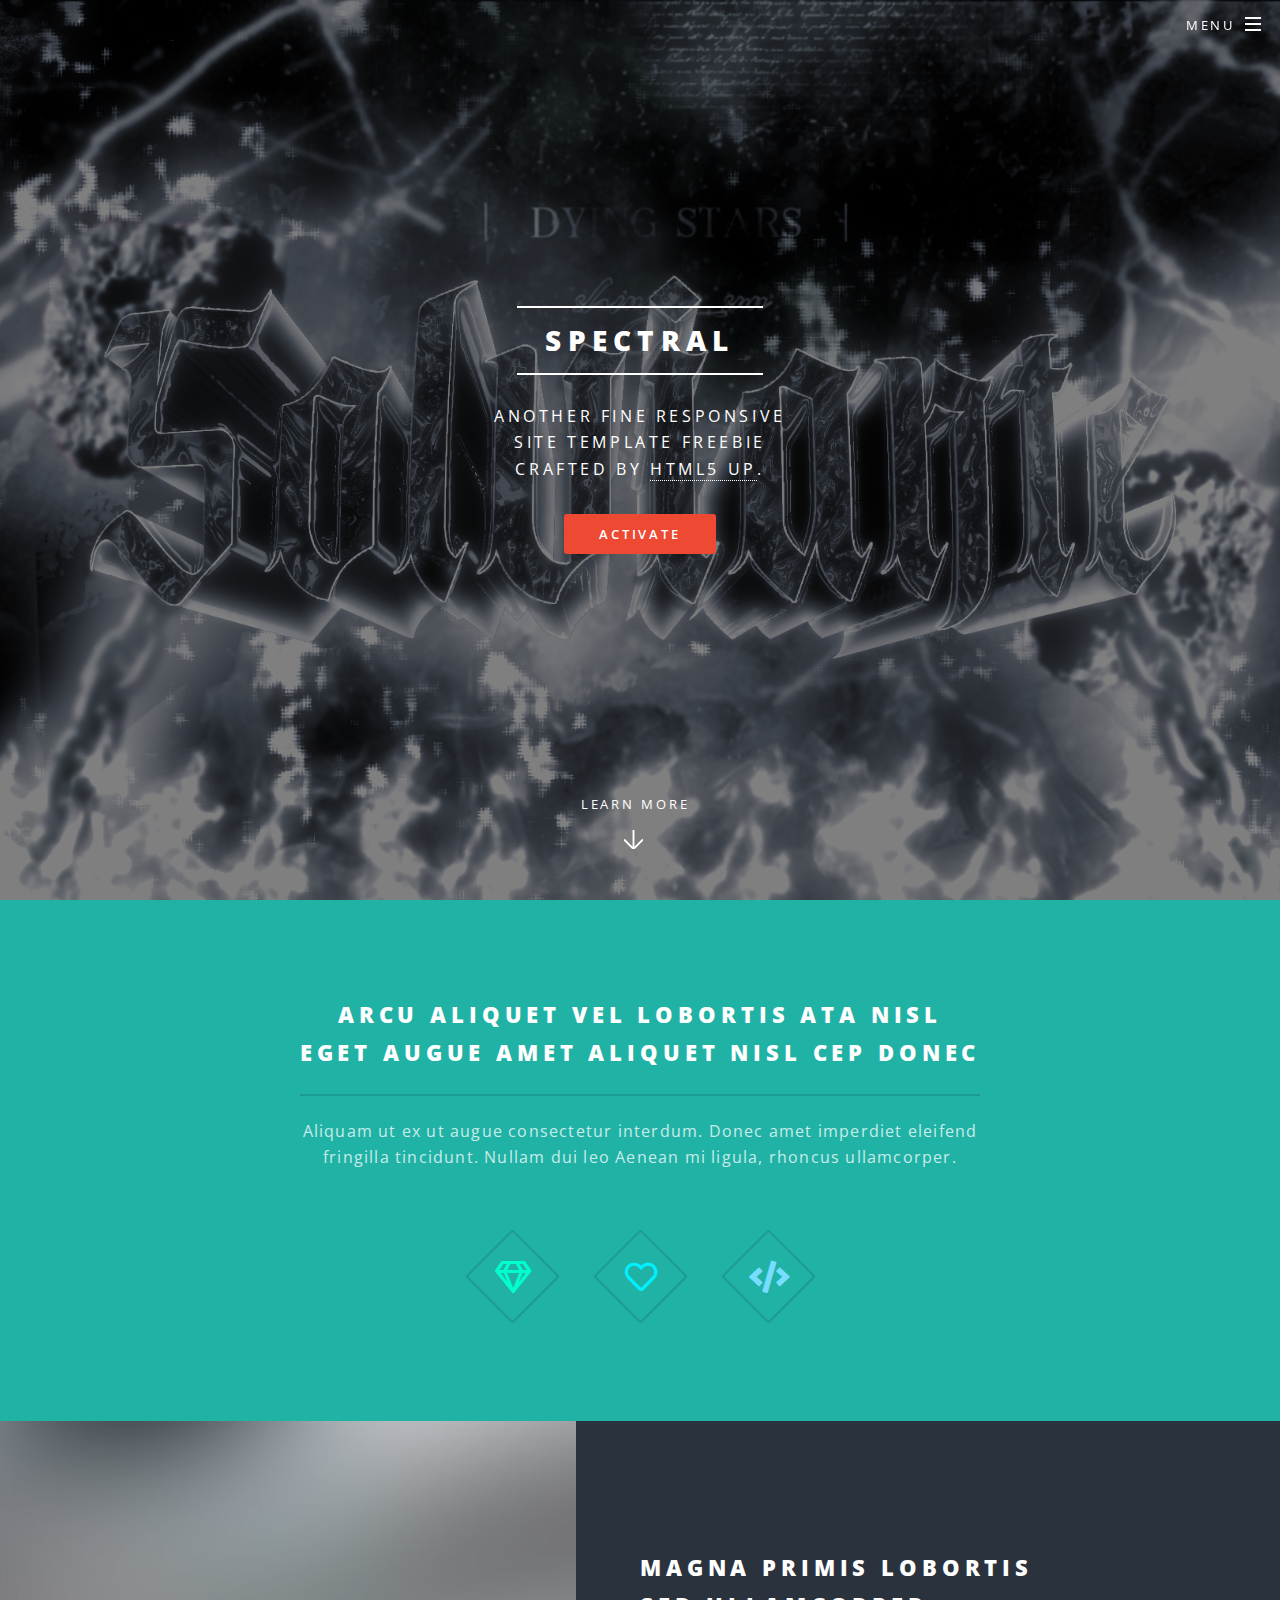
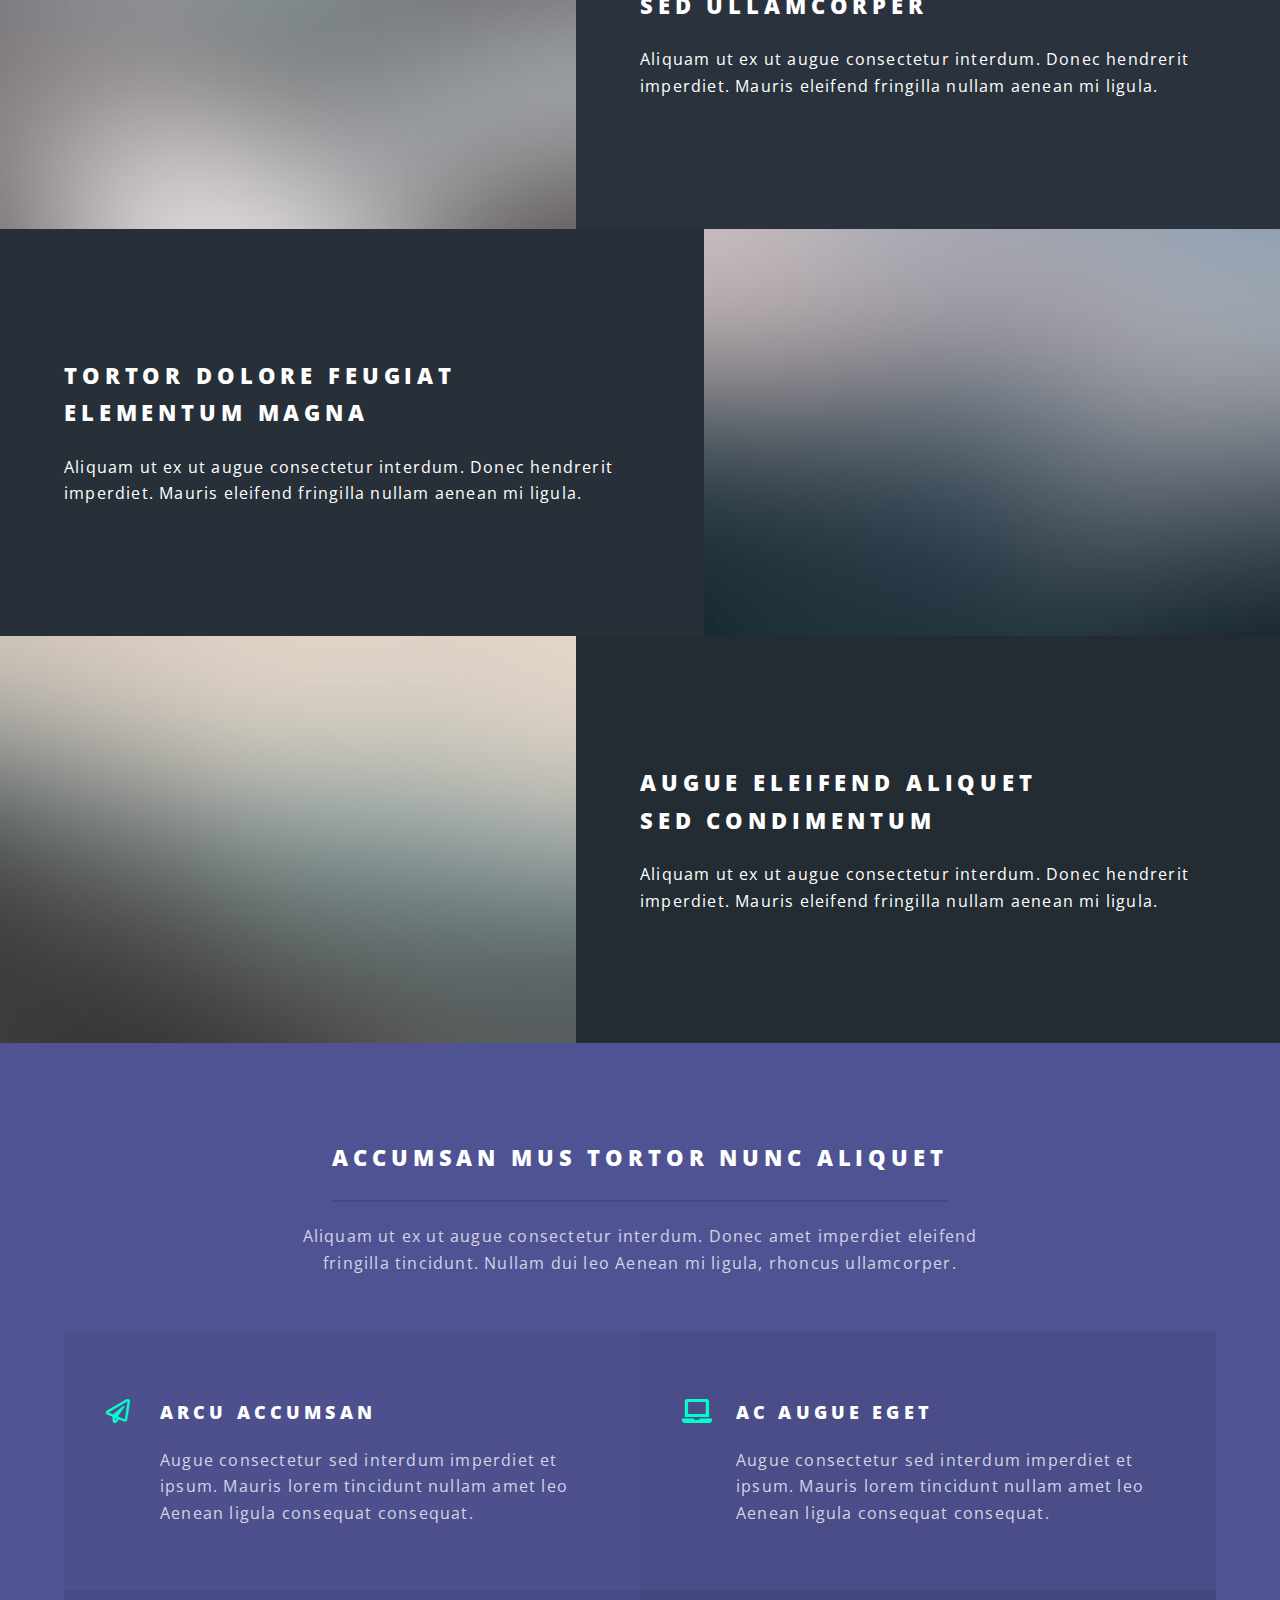
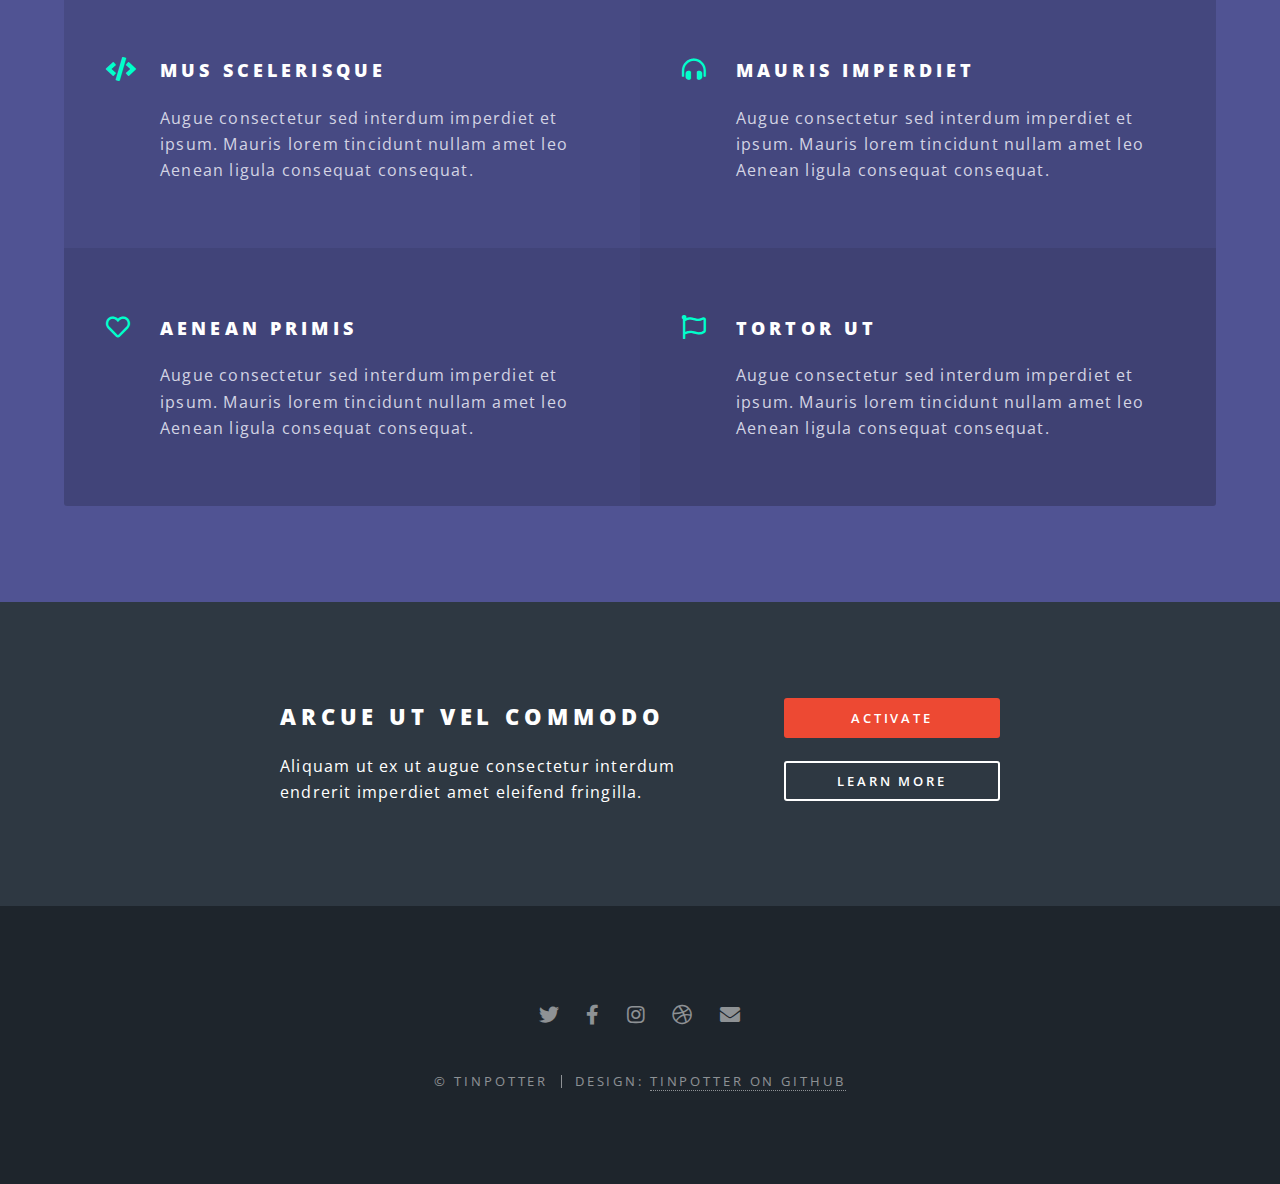
==== commit 10602afc: "Update index.html" ====
--- a/index.html
+++ b/index.html
@@ -14,7 +14,7 @@
 
 				<!-- Header -->
 					<header id="header" class="alt">
-						<h1><a href="index.html">Spectral</a></h1>
+						<h1><a href="index.html">Solviante</a></h1>
 						<nav id="nav">
 							<ul>
 								<li class="special">
@@ -24,8 +24,6 @@
 											<li><a href="index.html">Home</a></li>
 											<li><a href="generic.html">Generic</a></li>
 											<li><a href="elements.html">Elements</a></li>
-											<li><a href="#">Sign Up</a></li>
-											<li><a href="#">Log In</a></li>
 										</ul>
 									</div>
 								</li>
@@ -150,7 +148,7 @@
 							<li><a href="#" class="icon solid fa-envelope"><span class="label">Email</span></a></li>
 						</ul>
 						<ul class="copyright">
-							<li>&copy; Untitled</li><li>Design: <a href="http://html5up.net">HTML5 UP</a></li>
+							<li>&copy; Tinpotter</li><li>Design: <a href="https://github.com/TinPotter">Tinpotter on Github</a></li>
 						</ul>
 					</footer>
 
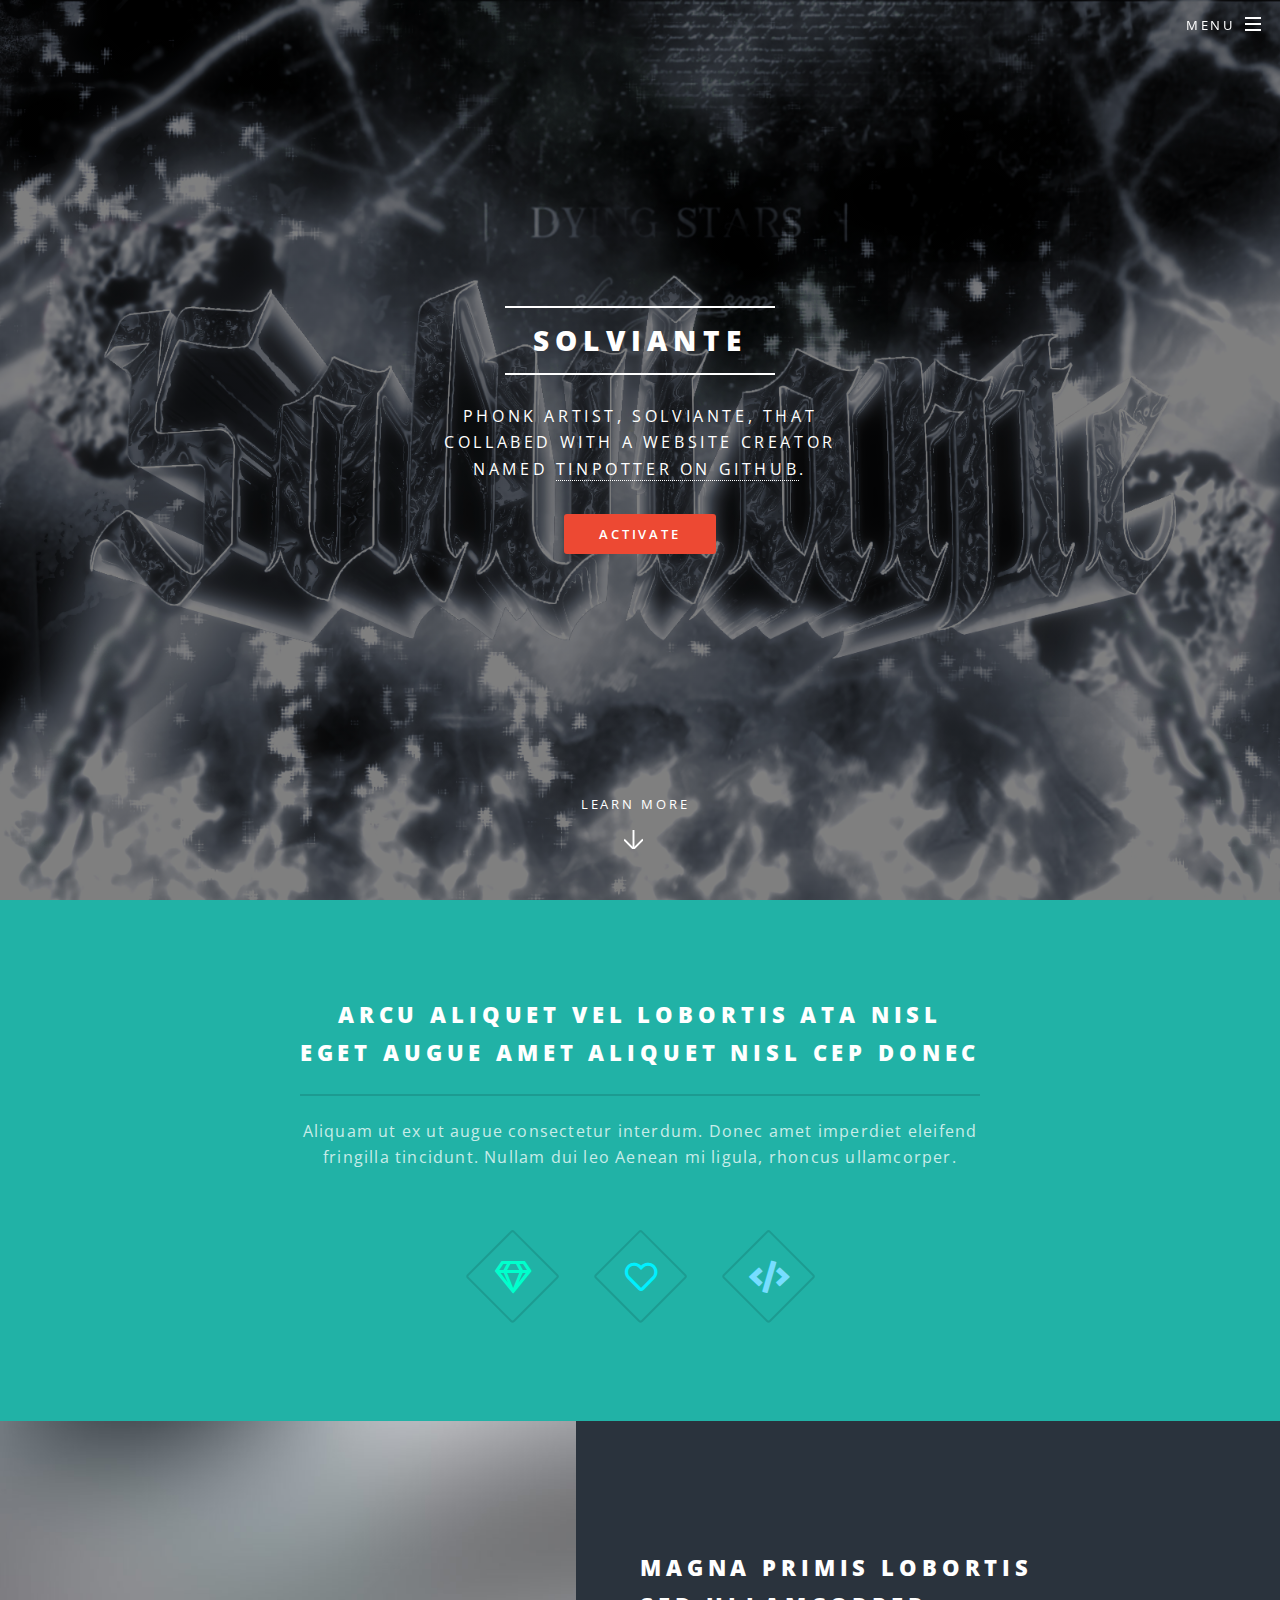
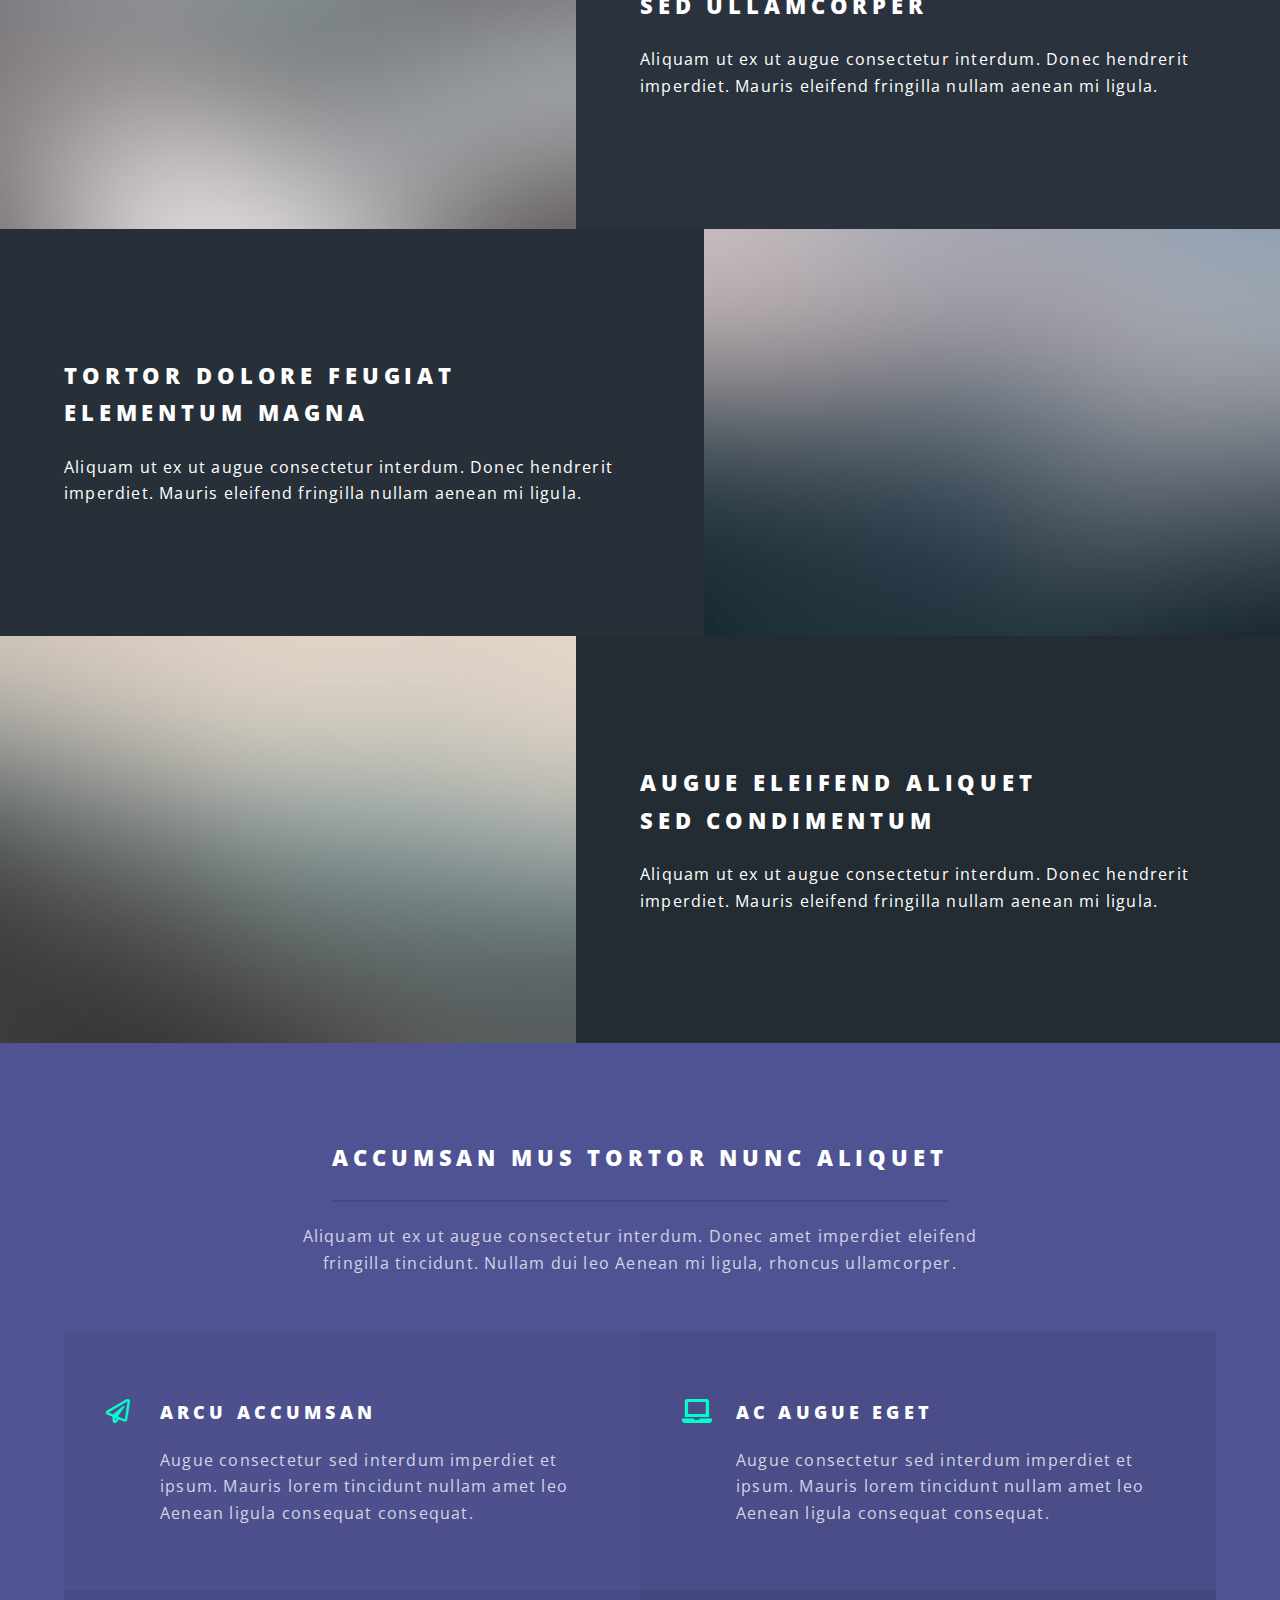
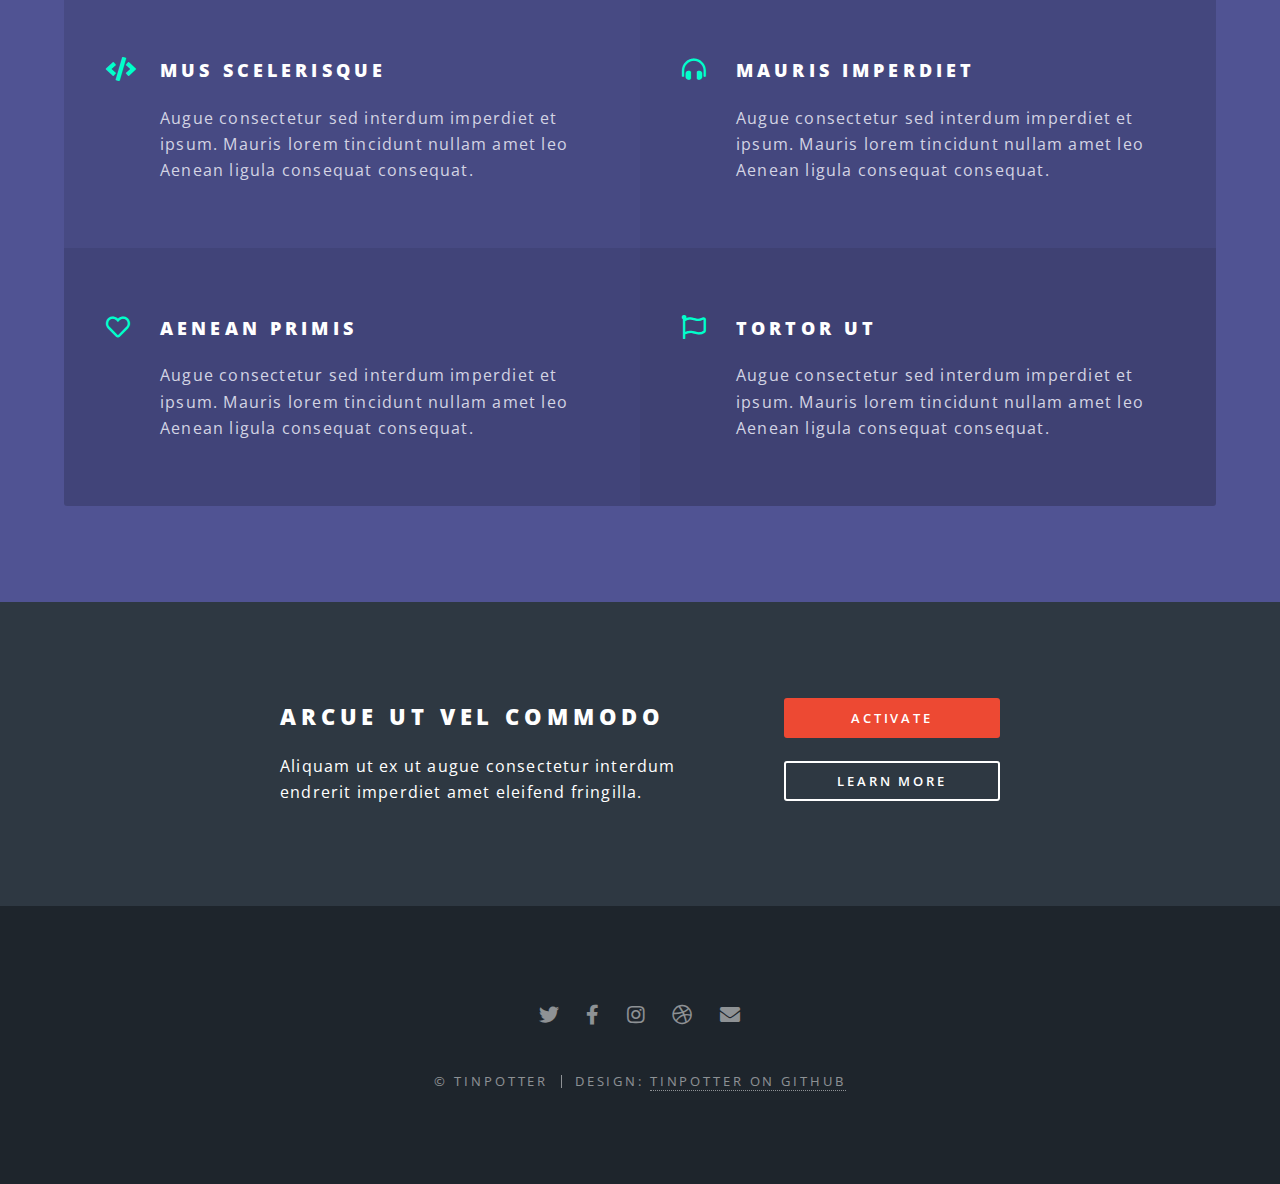
==== commit 4b7c071f: "Update index.html" ====
--- a/index.html
+++ b/index.html
@@ -34,10 +34,10 @@
 				<!-- Banner -->
 					<section id="banner">
 						<div class="inner">
-							<h2>Spectral</h2>
-							<p>Another fine responsive<br />
-							site template freebie<br />
-							crafted by <a href="http://html5up.net">HTML5 UP</a>.</p>
+							<h2>Solviante</h2>
+							<p>Phonk artist, Solviante, that<br />
+							Collabed with a website creator<br />
+							named <a href="https://github.com/TinPotter">Tinpotter on Github</a>.</p>
 							<ul class="actions special">
 								<li><a href="#" class="button primary">Activate</a></li>
 							</ul>
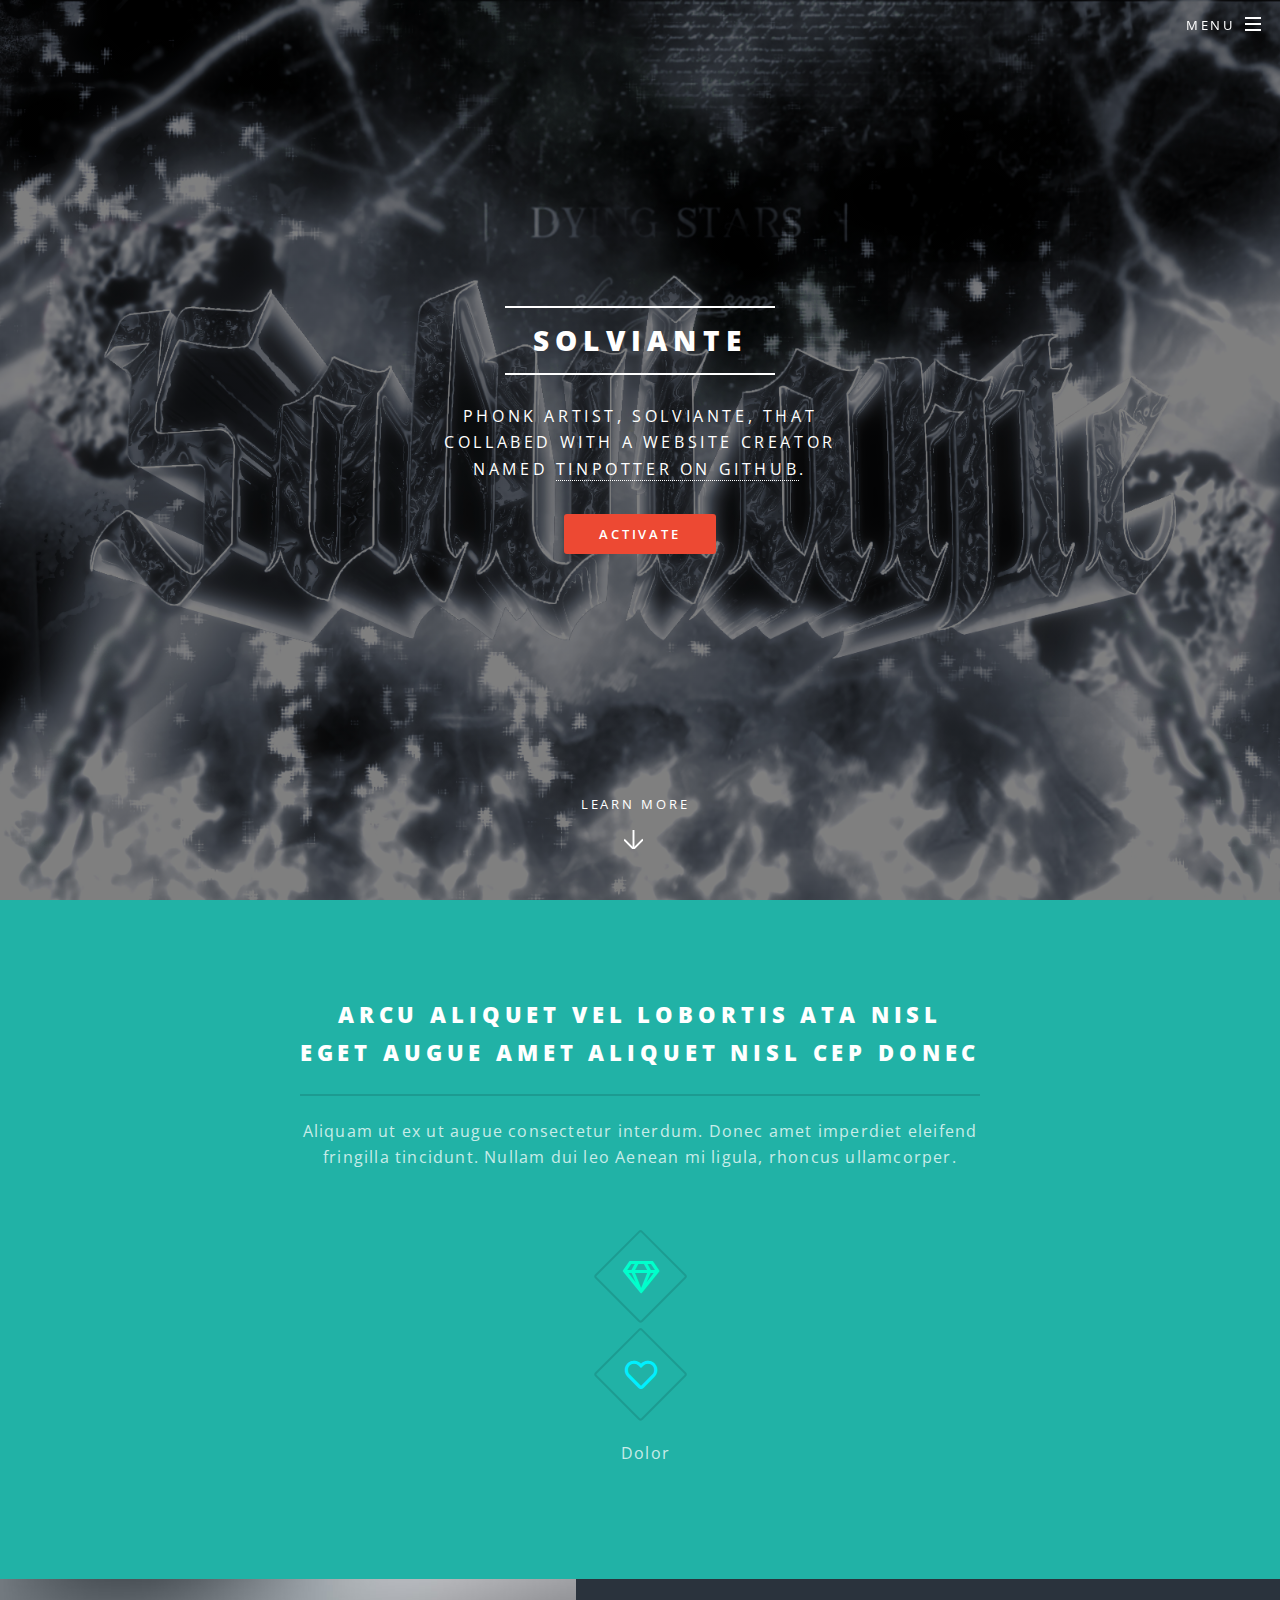
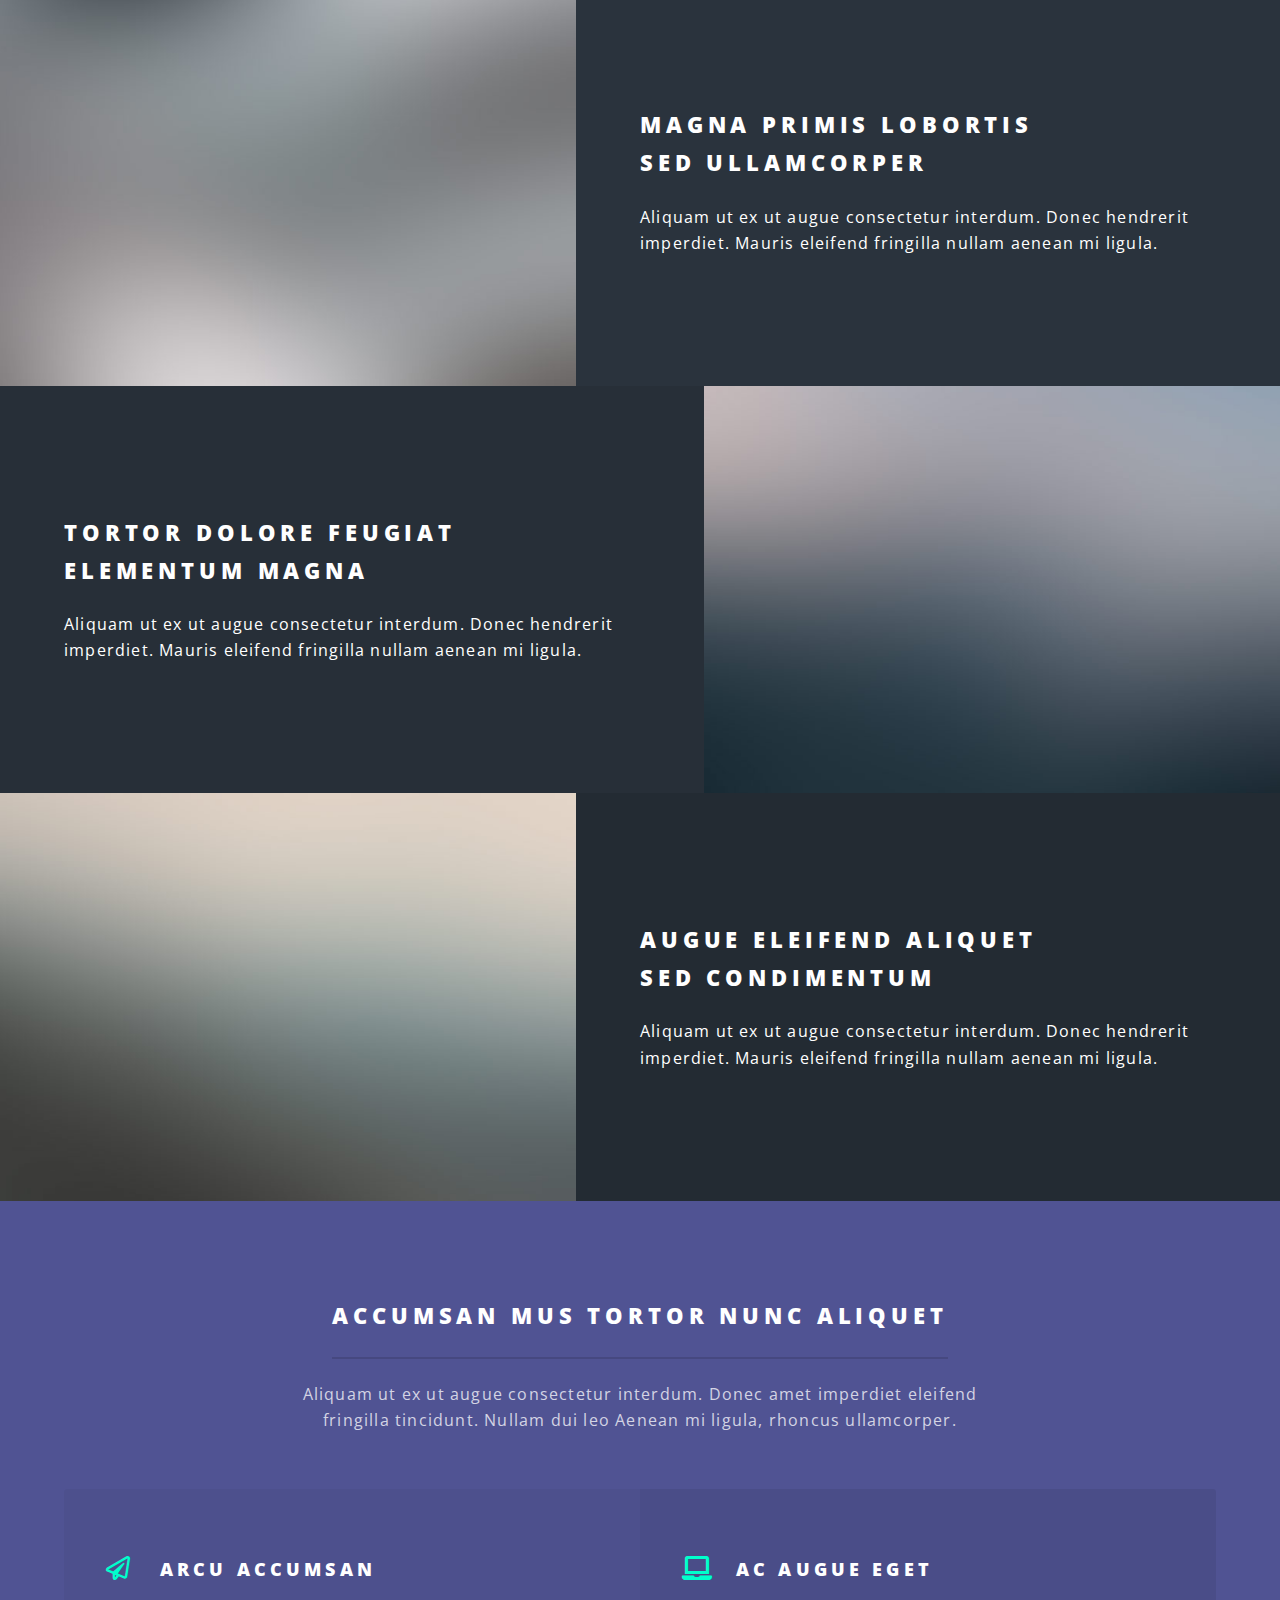
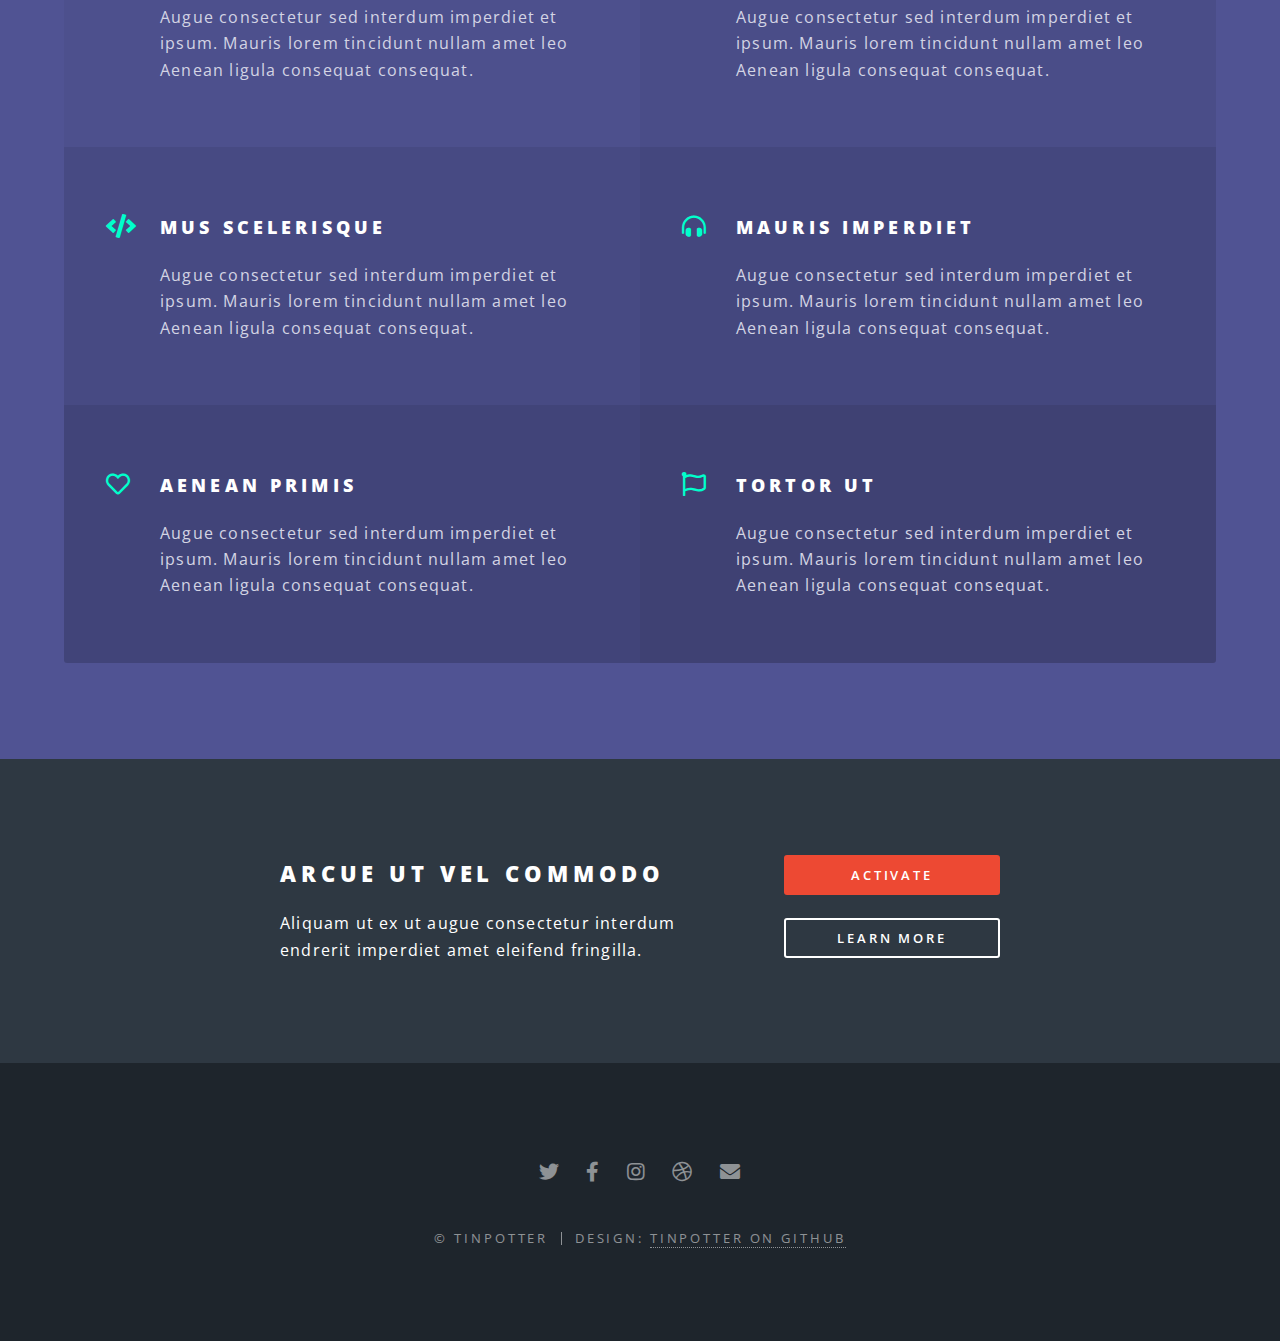
==== commit a6d83c0b: "Update index.html" ====
--- a/index.html
+++ b/index.html
@@ -57,7 +57,7 @@
 							<ul class="icons major">
 								<li><span class="icon fa-gem major style1"><span class="label">Lorem</span></span></li>
 								<li><span class="icon fa-heart major style2"><span class="label">Ipsum</span></span></li>
-								<li><span class="icon solid fa-code major style3"><span class="label">Dolor</span></span></li>
+								<li><span class="fa-solid fa-headphones"><span class="label">Dolor</span></span></li>
 							</ul>
 						</div>
 					</section>
--- a/assets/css/main.css
+++ b/assets/css/main.css
@@ -1,3999 +1,3995 @@
-@import url(fontawesome-all.min.css);
-@import url("https://fonts.googleapis.com/css?family=Open+Sans:400,400italic,600,600italic,800,800italic");
-
-/*
-	Spectral by HTML5 UP
-	html5up.net | @ajlkn
-	Free for personal and commercial use under the CCA 3.0 license (html5up.net/license)
-*/
-
-html, body, div, span, applet, object,
-iframe, h1, h2, h3, h4, h5, h6, p, blockquote,
-pre, a, abbr, acronym, address, big, cite,
-code, del, dfn, em, img, ins, kbd, q, s, samp,
-small, strike, strong, sub, sup, tt, var, b,
-u, i, center, dl, dt, dd, ol, ul, li, fieldset,
-form, label, legend, table, caption, tbody,
-tfoot, thead, tr, th, td, article, aside,
-canvas, details, embed, figure, figcaption,
-footer, header, hgroup, menu, nav, output, ruby,
-section, summary, time, mark, audio, video {
-	margin: 0;
-	padding: 0;
-	border: 0;
-	font-size: 100%;
-	font: inherit;
-	vertical-align: baseline;}
-
-article, aside, details, figcaption, figure,
-footer, header, hgroup, menu, nav, section {
-	display: block;}
-
-body {
-	line-height: 1;
-}
-
-ol, ul {
-	list-style: none;
-}
-
-blockquote, q {
-	quotes: none;
-}
-
-	blockquote:before, blockquote:after, q:before, q:after {
-		content: '';
-		content: none;
-	}
-
-table {
-	border-collapse: collapse;
-	border-spacing: 0;
-}
-
-body {
-	-webkit-text-size-adjust: none;
-}
-
-mark {
-	background-color: transparent;
-	color: inherit;
-}
-
-input::-moz-focus-inner {
-	border: 0;
-	padding: 0;
-}
-
-input, select, textarea {
-	-moz-appearance: none;
-	-webkit-appearance: none;
-	-ms-appearance: none;
-	appearance: none;
-}
-
-/* Basic */
-
-	@-ms-viewport {
-		width: device-width;
-	}
-
-	html {
-		box-sizing: border-box;
-	}
-
-	*, *:before, *:after {
-		box-sizing: inherit;
-	}
-
-	body {
-		background: #2e3842;
-	}
-
-		body.is-preload *, body.is-preload *:before, body.is-preload *:after {
-			-moz-animation: none !important;
-			-webkit-animation: none !important;
-			-ms-animation: none !important;
-			animation: none !important;
-			-moz-transition: none !important;
-			-webkit-transition: none !important;
-			-ms-transition: none !important;
-			transition: none !important;
-		}
-
-	body, input, select, textarea {
-		color: #fff;
-		font-family: "Open Sans", Helvetica, sans-serif;
-		font-size: 15pt;
-		font-weight: 400;
-		letter-spacing: 0.075em;
-		line-height: 1.65em;
-	}
-
-		@media screen and (max-width: 1680px) {
-
-			body, input, select, textarea {
-				font-size: 13pt;
-			}
-
-		}
-
-		@media screen and (max-width: 1280px) {
-
-			body, input, select, textarea {
-				font-size: 12pt;
-			}
-
-		}
-
-		@media screen and (max-width: 736px) {
-
-			body, input, select, textarea {
-				font-size: 11pt;
-				letter-spacing: 0.0375em;
-			}
-
-		}
-
-	a {
-		-moz-transition: color 0.2s ease, border-bottom-color 0.2s ease;
-		-webkit-transition: color 0.2s ease, border-bottom-color 0.2s ease;
-		-ms-transition: color 0.2s ease, border-bottom-color 0.2s ease;
-		transition: color 0.2s ease, border-bottom-color 0.2s ease;
-		border-bottom: dotted 1px;
-		color: inherit;
-		text-decoration: none;
-	}
-
-		a:hover {
-			border-bottom-color: transparent;
-		}
-
-	strong, b {
-		color: #fff;
-		font-weight: 600;
-	}
-
-	em, i {
-		font-style: italic;
-	}
-
-	p {
-		margin: 0 0 2em 0;
-	}
-
-	h1, h2, h3, h4, h5, h6 {
-		color: #fff;
-		font-weight: 800;
-		letter-spacing: 0.225em;
-		line-height: 1em;
-		margin: 0 0 1em 0;
-		text-transform: uppercase;
-	}
-
-		h1 a, h2 a, h3 a, h4 a, h5 a, h6 a {
-			color: inherit;
-			text-decoration: none;
-		}
-
-	h2 {
-		font-size: 1.35em;
-		line-height: 1.75em;
-	}
-
-		@media screen and (max-width: 736px) {
-
-			h2 {
-				font-size: 1.1em;
-				line-height: 1.65em;
-			}
-
-		}
-
-	h3 {
-		font-size: 1.15em;
-		line-height: 1.75em;
-	}
-
-		@media screen and (max-width: 736px) {
-
-			h3 {
-				font-size: 1em;
-				line-height: 1.65em;
-			}
-
-		}
-
-	h4 {
-		font-size: 1em;
-		line-height: 1.5em;
-	}
-
-	h5 {
-		font-size: 0.8em;
-		line-height: 1.5em;
-	}
-
-	h6 {
-		font-size: 0.7em;
-		line-height: 1.5em;
-	}
-
-	sub {
-		font-size: 0.8em;
-		position: relative;
-		top: 0.5em;
-	}
-
-	sup {
-		font-size: 0.8em;
-		position: relative;
-		top: -0.5em;
-	}
-
-	hr {
-		border: 0;
-		border-bottom: solid 2px #fff;
-		margin: 3em 0;
-	}
-
-		hr.major {
-			margin: 4.5em 0;
-		}
-
-	blockquote {
-		border-left: solid 4px #fff;
-		font-style: italic;
-		margin: 0 0 2em 0;
-		padding: 0.5em 0 0.5em 2em;
-	}
-
-	code {
-		background: rgba(144, 144, 144, 0.25);
-		border-radius: 3px;
-		font-family: "Courier New", monospace;
-		font-size: 0.9em;
-		letter-spacing: 0;
-		margin: 0 0.25em;
-		padding: 0.25em 0.65em;
-	}
-
-	pre {
-		-webkit-overflow-scrolling: touch;
-		font-family: "Courier New", monospace;
-		font-size: 0.9em;
-		margin: 0 0 2em 0;
-	}
-
-		pre code {
-			display: block;
-			line-height: 1.75em;
-			padding: 1em 1.5em;
-			overflow-x: auto;
-		}
-
-	.align-left {
-		text-align: left;
-	}
-
-	.align-center {
-		text-align: center;
-	}
-
-	.align-right {
-		text-align: right;
-	}
-
-/* Row */
-
-	.row {
-		display: flex;
-		flex-wrap: wrap;
-		box-sizing: border-box;
-		align-items: stretch;
-	}
-
-		.row > * {
-			box-sizing: border-box;
-		}
-
-		.row.gtr-uniform > * > :last-child {
-			margin-bottom: 0;
-		}
-
-		.row.aln-left {
-			justify-content: flex-start;
-		}
-
-		.row.aln-center {
-			justify-content: center;
-		}
-
-		.row.aln-right {
-			justify-content: flex-end;
-		}
-
-		.row.aln-top {
-			align-items: flex-start;
-		}
-
-		.row.aln-middle {
-			align-items: center;
-		}
-
-		.row.aln-bottom {
-			align-items: flex-end;
-		}
-
-		.row > .imp {
-			order: -1;
-		}
-
-		.row > .col-1 {
-			width: 8.33333%;
-		}
-
-		.row > .off-1 {
-			margin-left: 8.33333%;
-		}
-
-		.row > .col-2 {
-			width: 16.66667%;
-		}
-
-		.row > .off-2 {
-			margin-left: 16.66667%;
-		}
-
-		.row > .col-3 {
-			width: 25%;
-		}
-
-		.row > .off-3 {
-			margin-left: 25%;
-		}
-
-		.row > .col-4 {
-			width: 33.33333%;
-		}
-
-		.row > .off-4 {
-			margin-left: 33.33333%;
-		}
-
-		.row > .col-5 {
-			width: 41.66667%;
-		}
-
-		.row > .off-5 {
-			margin-left: 41.66667%;
-		}
-
-		.row > .col-6 {
-			width: 50%;
-		}
-
-		.row > .off-6 {
-			margin-left: 50%;
-		}
-
-		.row > .col-7 {
-			width: 58.33333%;
-		}
-
-		.row > .off-7 {
-			margin-left: 58.33333%;
-		}
-
-		.row > .col-8 {
-			width: 66.66667%;
-		}
-
-		.row > .off-8 {
-			margin-left: 66.66667%;
-		}
-
-		.row > .col-9 {
-			width: 75%;
-		}
-
-		.row > .off-9 {
-			margin-left: 75%;
-		}
-
-		.row > .col-10 {
-			width: 83.33333%;
-		}
-
-		.row > .off-10 {
-			margin-left: 83.33333%;
-		}
-
-		.row > .col-11 {
-			width: 91.66667%;
-		}
-
-		.row > .off-11 {
-			margin-left: 91.66667%;
-		}
-
-		.row > .col-12 {
-			width: 100%;
-		}
-
-		.row > .off-12 {
-			margin-left: 100%;
-		}
-
-		.row.gtr-0 {
-			margin-top: 0;
-			margin-left: 0em;
-		}
-
-			.row.gtr-0 > * {
-				padding: 0 0 0 0em;
-			}
-
-			.row.gtr-0.gtr-uniform {
-				margin-top: 0em;
-			}
-
-				.row.gtr-0.gtr-uniform > * {
-					padding-top: 0em;
-				}
-
-		.row.gtr-25 {
-			margin-top: 0;
-			margin-left: -0.375em;
-		}
-
-			.row.gtr-25 > * {
-				padding: 0 0 0 0.375em;
-			}
-
-			.row.gtr-25.gtr-uniform {
-				margin-top: -0.375em;
-			}
-
-				.row.gtr-25.gtr-uniform > * {
-					padding-top: 0.375em;
-				}
-
-		.row.gtr-50 {
-			margin-top: 0;
-			margin-left: -0.75em;
-		}
-
-			.row.gtr-50 > * {
-				padding: 0 0 0 0.75em;
-			}
-
-			.row.gtr-50.gtr-uniform {
-				margin-top: -0.75em;
-			}
-
-				.row.gtr-50.gtr-uniform > * {
-					padding-top: 0.75em;
-				}
-
-		.row {
-			margin-top: 0;
-			margin-left: -1.5em;
-		}
-
-			.row > * {
-				padding: 0 0 0 1.5em;
-			}
-
-			.row.gtr-uniform {
-				margin-top: -1.5em;
-			}
-
-				.row.gtr-uniform > * {
-					padding-top: 1.5em;
-				}
-
-		.row.gtr-150 {
-			margin-top: 0;
-			margin-left: -2.25em;
-		}
-
-			.row.gtr-150 > * {
-				padding: 0 0 0 2.25em;
-			}
-
-			.row.gtr-150.gtr-uniform {
-				margin-top: -2.25em;
-			}
-
-				.row.gtr-150.gtr-uniform > * {
-					padding-top: 2.25em;
-				}
-
-		.row.gtr-200 {
-			margin-top: 0;
-			margin-left: -3em;
-		}
-
-			.row.gtr-200 > * {
-				padding: 0 0 0 3em;
-			}
-
-			.row.gtr-200.gtr-uniform {
-				margin-top: -3em;
-			}
-
-				.row.gtr-200.gtr-uniform > * {
-					padding-top: 3em;
-				}
-
-		@media screen and (max-width: 1680px) {
-
-			.row {
-				display: flex;
-				flex-wrap: wrap;
-				box-sizing: border-box;
-				align-items: stretch;
-			}
-
-				.row > * {
-					box-sizing: border-box;
-				}
-
-				.row.gtr-uniform > * > :last-child {
-					margin-bottom: 0;
-				}
-
-				.row.aln-left {
-					justify-content: flex-start;
-				}
-
-				.row.aln-center {
-					justify-content: center;
-				}
-
-				.row.aln-right {
-					justify-content: flex-end;
-				}
-
-				.row.aln-top {
-					align-items: flex-start;
-				}
-
-				.row.aln-middle {
-					align-items: center;
-				}
-
-				.row.aln-bottom {
-					align-items: flex-end;
-				}
-
-				.row > .imp-xlarge {
-					order: -1;
-				}
-
-				.row > .col-1-xlarge {
-					width: 8.33333%;
-				}
-
-				.row > .off-1-xlarge {
-					margin-left: 8.33333%;
-				}
-
-				.row > .col-2-xlarge {
-					width: 16.66667%;
-				}
-
-				.row > .off-2-xlarge {
-					margin-left: 16.66667%;
-				}
-
-				.row > .col-3-xlarge {
-					width: 25%;
-				}
-
-				.row > .off-3-xlarge {
-					margin-left: 25%;
-				}
-
-				.row > .col-4-xlarge {
-					width: 33.33333%;
-				}
-
-				.row > .off-4-xlarge {
-					margin-left: 33.33333%;
-				}
-
-				.row > .col-5-xlarge {
-					width: 41.66667%;
-				}
-
-				.row > .off-5-xlarge {
-					margin-left: 41.66667%;
-				}
-
-				.row > .col-6-xlarge {
-					width: 50%;
-				}
-
-				.row > .off-6-xlarge {
-					margin-left: 50%;
-				}
-
-				.row > .col-7-xlarge {
-					width: 58.33333%;
-				}
-
-				.row > .off-7-xlarge {
-					margin-left: 58.33333%;
-				}
-
-				.row > .col-8-xlarge {
-					width: 66.66667%;
-				}
-
-				.row > .off-8-xlarge {
-					margin-left: 66.66667%;
-				}
-
-				.row > .col-9-xlarge {
-					width: 75%;
-				}
-
-				.row > .off-9-xlarge {
-					margin-left: 75%;
-				}
-
-				.row > .col-10-xlarge {
-					width: 83.33333%;
-				}
-
-				.row > .off-10-xlarge {
-					margin-left: 83.33333%;
-				}
-
-				.row > .col-11-xlarge {
-					width: 91.66667%;
-				}
-
-				.row > .off-11-xlarge {
-					margin-left: 91.66667%;
-				}
-
-				.row > .col-12-xlarge {
-					width: 100%;
-				}
-
-				.row > .off-12-xlarge {
-					margin-left: 100%;
-				}
-
-				.row.gtr-0 {
-					margin-top: 0;
-					margin-left: 0em;
-				}
-
-					.row.gtr-0 > * {
-						padding: 0 0 0 0em;
-					}
-
-					.row.gtr-0.gtr-uniform {
-						margin-top: 0em;
-					}
-
-						.row.gtr-0.gtr-uniform > * {
-							padding-top: 0em;
-						}
-
-				.row.gtr-25 {
-					margin-top: 0;
-					margin-left: -0.375em;
-				}
-
-					.row.gtr-25 > * {
-						padding: 0 0 0 0.375em;
-					}
-
-					.row.gtr-25.gtr-uniform {
-						margin-top: -0.375em;
-					}
-
-						.row.gtr-25.gtr-uniform > * {
-							padding-top: 0.375em;
-						}
-
-				.row.gtr-50 {
-					margin-top: 0;
-					margin-left: -0.75em;
-				}
-
-					.row.gtr-50 > * {
-						padding: 0 0 0 0.75em;
-					}
-
-					.row.gtr-50.gtr-uniform {
-						margin-top: -0.75em;
-					}
-
-						.row.gtr-50.gtr-uniform > * {
-							padding-top: 0.75em;
-						}
-
-				.row {
-					margin-top: 0;
-					margin-left: -1.5em;
-				}
-
-					.row > * {
-						padding: 0 0 0 1.5em;
-					}
-
-					.row.gtr-uniform {
-						margin-top: -1.5em;
-					}
-
-						.row.gtr-uniform > * {
-							padding-top: 1.5em;
-						}
-
-				.row.gtr-150 {
-					margin-top: 0;
-					margin-left: -2.25em;
-				}
-
-					.row.gtr-150 > * {
-						padding: 0 0 0 2.25em;
-					}
-
-					.row.gtr-150.gtr-uniform {
-						margin-top: -2.25em;
-					}
-
-						.row.gtr-150.gtr-uniform > * {
-							padding-top: 2.25em;
-						}
-
-				.row.gtr-200 {
-					margin-top: 0;
-					margin-left: -3em;
-				}
-
-					.row.gtr-200 > * {
-						padding: 0 0 0 3em;
-					}
-
-					.row.gtr-200.gtr-uniform {
-						margin-top: -3em;
-					}
-
-						.row.gtr-200.gtr-uniform > * {
-							padding-top: 3em;
-						}
-
-		}
-
-		@media screen and (max-width: 1280px) {
-
-			.row {
-				display: flex;
-				flex-wrap: wrap;
-				box-sizing: border-box;
-				align-items: stretch;
-			}
-
-				.row > * {
-					box-sizing: border-box;
-				}
-
-				.row.gtr-uniform > * > :last-child {
-					margin-bottom: 0;
-				}
-
-				.row.aln-left {
-					justify-content: flex-start;
-				}
-
-				.row.aln-center {
-					justify-content: center;
-				}
-
-				.row.aln-right {
-					justify-content: flex-end;
-				}
-
-				.row.aln-top {
-					align-items: flex-start;
-				}
-
-				.row.aln-middle {
-					align-items: center;
-				}
-
-				.row.aln-bottom {
-					align-items: flex-end;
-				}
-
-				.row > .imp-large {
-					order: -1;
-				}
-
-				.row > .col-1-large {
-					width: 8.33333%;
-				}
-
-				.row > .off-1-large {
-					margin-left: 8.33333%;
-				}
-
-				.row > .col-2-large {
-					width: 16.66667%;
-				}
-
-				.row > .off-2-large {
-					margin-left: 16.66667%;
-				}
-
-				.row > .col-3-large {
-					width: 25%;
-				}
-
-				.row > .off-3-large {
-					margin-left: 25%;
-				}
-
-				.row > .col-4-large {
-					width: 33.33333%;
-				}
-
-				.row > .off-4-large {
-					margin-left: 33.33333%;
-				}
-
-				.row > .col-5-large {
-					width: 41.66667%;
-				}
-
-				.row > .off-5-large {
-					margin-left: 41.66667%;
-				}
-
-				.row > .col-6-large {
-					width: 50%;
-				}
-
-				.row > .off-6-large {
-					margin-left: 50%;
-				}
-
-				.row > .col-7-large {
-					width: 58.33333%;
-				}
-
-				.row > .off-7-large {
-					margin-left: 58.33333%;
-				}
-
-				.row > .col-8-large {
-					width: 66.66667%;
-				}
-
-				.row > .off-8-large {
-					margin-left: 66.66667%;
-				}
-
-				.row > .col-9-large {
-					width: 75%;
-				}
-
-				.row > .off-9-large {
-					margin-left: 75%;
-				}
-
-				.row > .col-10-large {
-					width: 83.33333%;
-				}
-
-				.row > .off-10-large {
-					margin-left: 83.33333%;
-				}
-
-				.row > .col-11-large {
-					width: 91.66667%;
-				}
-
-				.row > .off-11-large {
-					margin-left: 91.66667%;
-				}
-
-				.row > .col-12-large {
-					width: 100%;
-				}
-
-				.row > .off-12-large {
-					margin-left: 100%;
-				}
-
-				.row.gtr-0 {
-					margin-top: 0;
-					margin-left: 0em;
-				}
-
-					.row.gtr-0 > * {
-						padding: 0 0 0 0em;
-					}
-
-					.row.gtr-0.gtr-uniform {
-						margin-top: 0em;
-					}
-
-						.row.gtr-0.gtr-uniform > * {
-							padding-top: 0em;
-						}
-
-				.row.gtr-25 {
-					margin-top: 0;
-					margin-left: -0.375em;
-				}
-
-					.row.gtr-25 > * {
-						padding: 0 0 0 0.375em;
-					}
-
-					.row.gtr-25.gtr-uniform {
-						margin-top: -0.375em;
-					}
-
-						.row.gtr-25.gtr-uniform > * {
-							padding-top: 0.375em;
-						}
-
-				.row.gtr-50 {
-					margin-top: 0;
-					margin-left: -0.75em;
-				}
-
-					.row.gtr-50 > * {
-						padding: 0 0 0 0.75em;
-					}
-
-					.row.gtr-50.gtr-uniform {
-						margin-top: -0.75em;
-					}
-
-						.row.gtr-50.gtr-uniform > * {
-							padding-top: 0.75em;
-						}
-
-				.row {
-					margin-top: 0;
-					margin-left: -1.5em;
-				}
-
-					.row > * {
-						padding: 0 0 0 1.5em;
-					}
-
-					.row.gtr-uniform {
-						margin-top: -1.5em;
-					}
-
-						.row.gtr-uniform > * {
-							padding-top: 1.5em;
-						}
-
-				.row.gtr-150 {
-					margin-top: 0;
-					margin-left: -2.25em;
-				}
-
-					.row.gtr-150 > * {
-						padding: 0 0 0 2.25em;
-					}
-
-					.row.gtr-150.gtr-uniform {
-						margin-top: -2.25em;
-					}
-
-						.row.gtr-150.gtr-uniform > * {
-							padding-top: 2.25em;
-						}
-
-				.row.gtr-200 {
-					margin-top: 0;
-					margin-left: -3em;
-				}
-
-					.row.gtr-200 > * {
-						padding: 0 0 0 3em;
-					}
-
-					.row.gtr-200.gtr-uniform {
-						margin-top: -3em;
-					}
-
-						.row.gtr-200.gtr-uniform > * {
-							padding-top: 3em;
-						}
-
-		}
-
-		@media screen and (max-width: 980px) {
-
-			.row {
-				display: flex;
-				flex-wrap: wrap;
-				box-sizing: border-box;
-				align-items: stretch;
-			}
-
-				.row > * {
-					box-sizing: border-box;
-				}
-
-				.row.gtr-uniform > * > :last-child {
-					margin-bottom: 0;
-				}
-
-				.row.aln-left {
-					justify-content: flex-start;
-				}
-
-				.row.aln-center {
-					justify-content: center;
-				}
-
-				.row.aln-right {
-					justify-content: flex-end;
-				}
-
-				.row.aln-top {
-					align-items: flex-start;
-				}
-
-				.row.aln-middle {
-					align-items: center;
-				}
-
-				.row.aln-bottom {
-					align-items: flex-end;
-				}
-
-				.row > .imp-medium {
-					order: -1;
-				}
-
-				.row > .col-1-medium {
-					width: 8.33333%;
-				}
-
-				.row > .off-1-medium {
-					margin-left: 8.33333%;
-				}
-
-				.row > .col-2-medium {
-					width: 16.66667%;
-				}
-
-				.row > .off-2-medium {
-					margin-left: 16.66667%;
-				}
-
-				.row > .col-3-medium {
-					width: 25%;
-				}
-
-				.row > .off-3-medium {
-					margin-left: 25%;
-				}
-
-				.row > .col-4-medium {
-					width: 33.33333%;
-				}
-
-				.row > .off-4-medium {
-					margin-left: 33.33333%;
-				}
-
-				.row > .col-5-medium {
-					width: 41.66667%;
-				}
-
-				.row > .off-5-medium {
-					margin-left: 41.66667%;
-				}
-
-				.row > .col-6-medium {
-					width: 50%;
-				}
-
-				.row > .off-6-medium {
-					margin-left: 50%;
-				}
-
-				.row > .col-7-medium {
-					width: 58.33333%;
-				}
-
-				.row > .off-7-medium {
-					margin-left: 58.33333%;
-				}
-
-				.row > .col-8-medium {
-					width: 66.66667%;
-				}
-
-				.row > .off-8-medium {
-					margin-left: 66.66667%;
-				}
-
-				.row > .col-9-medium {
-					width: 75%;
-				}
-
-				.row > .off-9-medium {
-					margin-left: 75%;
-				}
-
-				.row > .col-10-medium {
-					width: 83.33333%;
-				}
-
-				.row > .off-10-medium {
-					margin-left: 83.33333%;
-				}
-
-				.row > .col-11-medium {
-					width: 91.66667%;
-				}
-
-				.row > .off-11-medium {
-					margin-left: 91.66667%;
-				}
-
-				.row > .col-12-medium {
-					width: 100%;
-				}
-
-				.row > .off-12-medium {
-					margin-left: 100%;
-				}
-
-				.row.gtr-0 {
-					margin-top: 0;
-					margin-left: 0em;
-				}
-
-					.row.gtr-0 > * {
-						padding: 0 0 0 0em;
-					}
-
-					.row.gtr-0.gtr-uniform {
-						margin-top: 0em;
-					}
-
-						.row.gtr-0.gtr-uniform > * {
-							padding-top: 0em;
-						}
-
-				.row.gtr-25 {
-					margin-top: 0;
-					margin-left: -0.375em;
-				}
-
-					.row.gtr-25 > * {
-						padding: 0 0 0 0.375em;
-					}
-
-					.row.gtr-25.gtr-uniform {
-						margin-top: -0.375em;
-					}
-
-						.row.gtr-25.gtr-uniform > * {
-							padding-top: 0.375em;
-						}
-
-				.row.gtr-50 {
-					margin-top: 0;
-					margin-left: -0.75em;
-				}
-
-					.row.gtr-50 > * {
-						padding: 0 0 0 0.75em;
-					}
-
-					.row.gtr-50.gtr-uniform {
-						margin-top: -0.75em;
-					}
-
-						.row.gtr-50.gtr-uniform > * {
-							padding-top: 0.75em;
-						}
-
-				.row {
-					margin-top: 0;
-					margin-left: -1.5em;
-				}
-
-					.row > * {
-						padding: 0 0 0 1.5em;
-					}
-
-					.row.gtr-uniform {
-						margin-top: -1.5em;
-					}
-
-						.row.gtr-uniform > * {
-							padding-top: 1.5em;
-						}
-
-				.row.gtr-150 {
-					margin-top: 0;
-					margin-left: -2.25em;
-				}
-
-					.row.gtr-150 > * {
-						padding: 0 0 0 2.25em;
-					}
-
-					.row.gtr-150.gtr-uniform {
-						margin-top: -2.25em;
-					}
-
-						.row.gtr-150.gtr-uniform > * {
-							padding-top: 2.25em;
-						}
-
-				.row.gtr-200 {
-					margin-top: 0;
-					margin-left: -3em;
-				}
-
-					.row.gtr-200 > * {
-						padding: 0 0 0 3em;
-					}
-
-					.row.gtr-200.gtr-uniform {
-						margin-top: -3em;
-					}
-
-						.row.gtr-200.gtr-uniform > * {
-							padding-top: 3em;
-						}
-
-		}
-
-		@media screen and (max-width: 736px) {
-
-			.row {
-				display: flex;
-				flex-wrap: wrap;
-				box-sizing: border-box;
-				align-items: stretch;
-			}
-
-				.row > * {
-					box-sizing: border-box;
-				}
-
-				.row.gtr-uniform > * > :last-child {
-					margin-bottom: 0;
-				}
-
-				.row.aln-left {
-					justify-content: flex-start;
-				}
-
-				.row.aln-center {
-					justify-content: center;
-				}
-
-				.row.aln-right {
-					justify-content: flex-end;
-				}
-
-				.row.aln-top {
-					align-items: flex-start;
-				}
-
-				.row.aln-middle {
-					align-items: center;
-				}
-
-				.row.aln-bottom {
-					align-items: flex-end;
-				}
-
-				.row > .imp-small {
-					order: -1;
-				}
-
-				.row > .col-1-small {
-					width: 8.33333%;
-				}
-
-				.row > .off-1-small {
-					margin-left: 8.33333%;
-				}
-
-				.row > .col-2-small {
-					width: 16.66667%;
-				}
-
-				.row > .off-2-small {
-					margin-left: 16.66667%;
-				}
-
-				.row > .col-3-small {
-					width: 25%;
-				}
-
-				.row > .off-3-small {
-					margin-left: 25%;
-				}
-
-				.row > .col-4-small {
-					width: 33.33333%;
-				}
-
-				.row > .off-4-small {
-					margin-left: 33.33333%;
-				}
-
-				.row > .col-5-small {
-					width: 41.66667%;
-				}
-
-				.row > .off-5-small {
-					margin-left: 41.66667%;
-				}
-
-				.row > .col-6-small {
-					width: 50%;
-				}
-
-				.row > .off-6-small {
-					margin-left: 50%;
-				}
-
-				.row > .col-7-small {
-					width: 58.33333%;
-				}
-
-				.row > .off-7-small {
-					margin-left: 58.33333%;
-				}
-
-				.row > .col-8-small {
-					width: 66.66667%;
-				}
-
-				.row > .off-8-small {
-					margin-left: 66.66667%;
-				}
-
-				.row > .col-9-small {
-					width: 75%;
-				}
-
-				.row > .off-9-small {
-					margin-left: 75%;
-				}
-
-				.row > .col-10-small {
-					width: 83.33333%;
-				}
-
-				.row > .off-10-small {
-					margin-left: 83.33333%;
-				}
-
-				.row > .col-11-small {
-					width: 91.66667%;
-				}
-
-				.row > .off-11-small {
-					margin-left: 91.66667%;
-				}
-
-				.row > .col-12-small {
-					width: 100%;
-				}
-
-				.row > .off-12-small {
-					margin-left: 100%;
-				}
-
-				.row.gtr-0 {
-					margin-top: 0;
-					margin-left: 0em;
-				}
-
-					.row.gtr-0 > * {
-						padding: 0 0 0 0em;
-					}
-
-					.row.gtr-0.gtr-uniform {
-						margin-top: 0em;
-					}
-
-						.row.gtr-0.gtr-uniform > * {
-							padding-top: 0em;
-						}
-
-				.row.gtr-25 {
-					margin-top: 0;
-					margin-left: -0.375em;
-				}
-
-					.row.gtr-25 > * {
-						padding: 0 0 0 0.375em;
-					}
-
-					.row.gtr-25.gtr-uniform {
-						margin-top: -0.375em;
-					}
-
-						.row.gtr-25.gtr-uniform > * {
-							padding-top: 0.375em;
-						}
-
-				.row.gtr-50 {
-					margin-top: 0;
-					margin-left: -0.75em;
-				}
-
-					.row.gtr-50 > * {
-						padding: 0 0 0 0.75em;
-					}
-
-					.row.gtr-50.gtr-uniform {
-						margin-top: -0.75em;
-					}
-
-						.row.gtr-50.gtr-uniform > * {
-							padding-top: 0.75em;
-						}
-
-				.row {
-					margin-top: 0;
-					margin-left: -1.5em;
-				}
-
-					.row > * {
-						padding: 0 0 0 1.5em;
-					}
-
-					.row.gtr-uniform {
-						margin-top: -1.5em;
-					}
-
-						.row.gtr-uniform > * {
-							padding-top: 1.5em;
-						}
-
-				.row.gtr-150 {
-					margin-top: 0;
-					margin-left: -2.25em;
-				}
-
-					.row.gtr-150 > * {
-						padding: 0 0 0 2.25em;
-					}
-
-					.row.gtr-150.gtr-uniform {
-						margin-top: -2.25em;
-					}
-
-						.row.gtr-150.gtr-uniform > * {
-							padding-top: 2.25em;
-						}
-
-				.row.gtr-200 {
-					margin-top: 0;
-					margin-left: -3em;
-				}
-
-					.row.gtr-200 > * {
-						padding: 0 0 0 3em;
-					}
-
-					.row.gtr-200.gtr-uniform {
-						margin-top: -3em;
-					}
-
-						.row.gtr-200.gtr-uniform > * {
-							padding-top: 3em;
-						}
-
-		}
-
-		@media screen and (max-width: 480px) {
-
-			.row {
-				display: flex;
-				flex-wrap: wrap;
-				box-sizing: border-box;
-				align-items: stretch;
-			}
-
-				.row > * {
-					box-sizing: border-box;
-				}
-
-				.row.gtr-uniform > * > :last-child {
-					margin-bottom: 0;
-				}
-
-				.row.aln-left {
-					justify-content: flex-start;
-				}
-
-				.row.aln-center {
-					justify-content: center;
-				}
-
-				.row.aln-right {
-					justify-content: flex-end;
-				}
-
-				.row.aln-top {
-					align-items: flex-start;
-				}
-
-				.row.aln-middle {
-					align-items: center;
-				}
-
-				.row.aln-bottom {
-					align-items: flex-end;
-				}
-
-				.row > .imp-xsmall {
-					order: -1;
-				}
-
-				.row > .col-1-xsmall {
-					width: 8.33333%;
-				}
-
-				.row > .off-1-xsmall {
-					margin-left: 8.33333%;
-				}
-
-				.row > .col-2-xsmall {
-					width: 16.66667%;
-				}
-
-				.row > .off-2-xsmall {
-					margin-left: 16.66667%;
-				}
-
-				.row > .col-3-xsmall {
-					width: 25%;
-				}
-
-				.row > .off-3-xsmall {
-					margin-left: 25%;
-				}
-
-				.row > .col-4-xsmall {
-					width: 33.33333%;
-				}
-
-				.row > .off-4-xsmall {
-					margin-left: 33.33333%;
-				}
-
-				.row > .col-5-xsmall {
-					width: 41.66667%;
-				}
-
-				.row > .off-5-xsmall {
-					margin-left: 41.66667%;
-				}
-
-				.row > .col-6-xsmall {
-					width: 50%;
-				}
-
-				.row > .off-6-xsmall {
-					margin-left: 50%;
-				}
-
-				.row > .col-7-xsmall {
-					width: 58.33333%;
-				}
-
-				.row > .off-7-xsmall {
-					margin-left: 58.33333%;
-				}
-
-				.row > .col-8-xsmall {
-					width: 66.66667%;
-				}
-
-				.row > .off-8-xsmall {
-					margin-left: 66.66667%;
-				}
-
-				.row > .col-9-xsmall {
-					width: 75%;
-				}
-
-				.row > .off-9-xsmall {
-					margin-left: 75%;
-				}
-
-				.row > .col-10-xsmall {
-					width: 83.33333%;
-				}
-
-				.row > .off-10-xsmall {
-					margin-left: 83.33333%;
-				}
-
-				.row > .col-11-xsmall {
-					width: 91.66667%;
-				}
-
-				.row > .off-11-xsmall {
-					margin-left: 91.66667%;
-				}
-
-				.row > .col-12-xsmall {
-					width: 100%;
-				}
-
-				.row > .off-12-xsmall {
-					margin-left: 100%;
-				}
-
-				.row.gtr-0 {
-					margin-top: 0;
-					margin-left: 0em;
-				}
-
-					.row.gtr-0 > * {
-						padding: 0 0 0 0em;
-					}
-
-					.row.gtr-0.gtr-uniform {
-						margin-top: 0em;
-					}
-
-						.row.gtr-0.gtr-uniform > * {
-							padding-top: 0em;
-						}
-
-				.row.gtr-25 {
-					margin-top: 0;
-					margin-left: -0.375em;
-				}
-
-					.row.gtr-25 > * {
-						padding: 0 0 0 0.375em;
-					}
-
-					.row.gtr-25.gtr-uniform {
-						margin-top: -0.375em;
-					}
-
-						.row.gtr-25.gtr-uniform > * {
-							padding-top: 0.375em;
-						}
-
-				.row.gtr-50 {
-					margin-top: 0;
-					margin-left: -0.75em;
-				}
-
-					.row.gtr-50 > * {
-						padding: 0 0 0 0.75em;
-					}
-
-					.row.gtr-50.gtr-uniform {
-						margin-top: -0.75em;
-					}
-
-						.row.gtr-50.gtr-uniform > * {
-							padding-top: 0.75em;
-						}
-
-				.row {
-					margin-top: 0;
-					margin-left: -1.5em;
-				}
-
-					.row > * {
-						padding: 0 0 0 1.5em;
-					}
-
-					.row.gtr-uniform {
-						margin-top: -1.5em;
-					}
-
-						.row.gtr-uniform > * {
-							padding-top: 1.5em;
-						}
-
-				.row.gtr-150 {
-					margin-top: 0;
-					margin-left: -2.25em;
-				}
-
-					.row.gtr-150 > * {
-						padding: 0 0 0 2.25em;
-					}
-
-					.row.gtr-150.gtr-uniform {
-						margin-top: -2.25em;
-					}
-
-						.row.gtr-150.gtr-uniform > * {
-							padding-top: 2.25em;
-						}
-
-				.row.gtr-200 {
-					margin-top: 0;
-					margin-left: -3em;
-				}
-
-					.row.gtr-200 > * {
-						padding: 0 0 0 3em;
-					}
-
-					.row.gtr-200.gtr-uniform {
-						margin-top: -3em;
-					}
-
-						.row.gtr-200.gtr-uniform > * {
-							padding-top: 3em;
-						}
-
-		}
-
-/* Section/Article */
-
-	section.special, article.special {
-		text-align: center;
-	}
-
-	header p {
-		color: rgba(255, 255, 255, 0.5);
-		position: relative;
-		top: -0.25em;
-	}
-
-	header h3 + p {
-		font-size: 1.1em;
-	}
-
-	header h4 + p,
-	header h5 + p,
-	header h6 + p {
-		font-size: 0.9em;
-	}
-
-	header.major {
-		margin: 0 0 3.5em 0;
-	}
-
-		header.major h2, header.major h3, header.major h4, header.major h5, header.major h6 {
-			border-bottom: solid 2px #fff;
-			display: inline-block;
-			padding-bottom: 1em;
-			position: relative;
-		}
-
-			header.major h2:after, header.major h3:after, header.major h4:after, header.major h5:after, header.major h6:after {
-				content: '';
-				display: block;
-				height: 1px;
-			}
-
-		header.major p {
-			color: #fff;
-			top: 0;
-		}
-
-		@media screen and (max-width: 736px) {
-
-			header.major {
-				margin: 0 0 2em 0;
-			}
-
-		}
-
-	@media screen and (max-width: 980px) {
-
-		header br {
-			display: none;
-		}
-
-	}
-
-/* Form */
-
-	form {
-		margin: 0 0 2em 0;
-	}
-
-	label {
-		color: #fff;
-		display: block;
-		font-size: 0.9em;
-		font-weight: 600;
-		margin: 0 0 1em 0;
-	}
-
-	input[type="text"],
-	input[type="password"],
-	input[type="email"],
-	select,
-	textarea {
-		-moz-appearance: none;
-		-webkit-appearance: none;
-		-ms-appearance: none;
-		appearance: none;
-		background-color: rgba(144, 144, 144, 0.25);
-		border-radius: 3px;
-		border: none;
-		color: inherit;
-		display: block;
-		outline: 0;
-		padding: 0 1em;
-		text-decoration: none;
-		width: 100%;
-	}
-
-		input[type="text"]:invalid,
-		input[type="password"]:invalid,
-		input[type="email"]:invalid,
-		select:invalid,
-		textarea:invalid {
-			box-shadow: none;
-		}
-
-		input[type="text"]:focus,
-		input[type="password"]:focus,
-		input[type="email"]:focus,
-		select:focus,
-		textarea:focus {
-			box-shadow: 0 0 0 2px #21b2a6;
-		}
-
-	select {
-		background-size: 1.25em;
-		background-repeat: no-repeat;
-		background-position: calc(100% - 1em) center;
-		height: 2.75em;
-		padding-right: 2.75em;
-		text-overflow: ellipsis;
-	}
-
-		select:focus::-ms-value {
-			background-color: transparent;
-		}
-
-		select::-ms-expand {
-			display: none;
-		}
-
-	input[type="text"],
-	input[type="password"],
-	input[type="email"],
-	select {
-		height: 2.75em;
-	}
-
-	textarea {
-		padding: 0.75em 1em;
-	}
-
-	input[type="checkbox"],
-	input[type="radio"] {
-		-moz-appearance: none;
-		-webkit-appearance: none;
-		-ms-appearance: none;
-		appearance: none;
-		display: block;
-		float: left;
-		margin-right: -2em;
-		opacity: 0;
-		width: 1em;
-		z-index: -1;
-	}
-
-		input[type="checkbox"] + label,
-		input[type="radio"] + label {
-			text-decoration: none;
-			color: #fff;
-			cursor: pointer;
-			display: inline-block;
-			font-size: 1em;
-			font-weight: 400;
-			padding-left: 2.4em;
-			padding-right: 0.75em;
-			position: relative;
-		}
-
-			input[type="checkbox"] + label:before,
-			input[type="radio"] + label:before {
-				-moz-osx-font-smoothing: grayscale;
-				-webkit-font-smoothing: antialiased;
-				display: inline-block;
-				font-style: normal;
-				font-variant: normal;
-				text-rendering: auto;
-				line-height: 1;
-				text-transform: none !important;
-				font-family: 'Font Awesome 5 Free';
-				font-weight: 900;
-			}
-
-			input[type="checkbox"] + label:before,
-			input[type="radio"] + label:before {
-				background: rgba(144, 144, 144, 0.25);
-				border-radius: 3px;
-				content: '';
-				display: inline-block;
-				font-size: 0.8em;
-				height: 2.0625em;
-				left: 0;
-				line-height: 2.0625em;
-				position: absolute;
-				text-align: center;
-				top: 0;
-				width: 2.0625em;
-			}
-
-		input[type="checkbox"]:checked + label:before,
-		input[type="radio"]:checked + label:before {
-			background: #2e3842;
-			color: #fff;
-			content: '\f00c';
-		}
-
-		input[type="checkbox"]:focus + label:before,
-		input[type="radio"]:focus + label:before {
-			box-shadow: 0 0 0 2px #21b2a6;
-		}
-
-	input[type="checkbox"] + label:before {
-		border-radius: 3px;
-	}
-
-	input[type="radio"] + label:before {
-		border-radius: 100%;
-	}
-
-	::-webkit-input-placeholder {
-		color: rgba(255, 255, 255, 0.5) !important;
-		opacity: 1.0;
-	}
-
-	:-moz-placeholder {
-		color: rgba(255, 255, 255, 0.5) !important;
-		opacity: 1.0;
-	}
-
-	::-moz-placeholder {
-		color: rgba(255, 255, 255, 0.5) !important;
-		opacity: 1.0;
-	}
-
-	:-ms-input-placeholder {
-		color: rgba(255, 255, 255, 0.5) !important;
-		opacity: 1.0;
-	}
-
-/* Box */
-
-	.box {
-		border-radius: 3px;
-		border: solid 2px #fff;
-		margin-bottom: 2em;
-		padding: 1.5em;
-	}
-
-		.box > :last-child,
-		.box > :last-child > :last-child,
-		.box > :last-child > :last-child > :last-child {
-			margin-bottom: 0;
-		}
-
-		.box.alt {
-			border: 0;
-			border-radius: 0;
-			padding: 0;
-		}
-
-/* Icon */
-
-	.icon {
-		text-decoration: none;
-		border-bottom: none;
-		position: relative;
-	}
-
-		.icon:before {
-			-moz-osx-font-smoothing: grayscale;
-			-webkit-font-smoothing: antialiased;
-			display: inline-block;
-			font-style: normal;
-			font-variant: normal;
-			text-rendering: auto;
-			line-height: 1;
-			text-transform: none !important;
-			font-family: 'Font Awesome 5 Free';
-			font-weight: 400;
-		}
-
-		.icon > .label {
-			display: none;
-		}
-
-		.icon:before {
-			line-height: inherit;
-		}
-
-		.icon.solid:before {
-			font-weight: 900;
-		}
-
-		.icon.brands:before {
-			font-family: 'Font Awesome 5 Brands';
-		}
-
-		.icon.major {
-			-moz-transform: rotate(-45deg);
-			-webkit-transform: rotate(-45deg);
-			-ms-transform: rotate(-45deg);
-			transform: rotate(-45deg);
-			border-radius: 3px;
-			border: solid 2px #fff;
-			display: inline-block;
-			font-size: 1.35em;
-			height: calc(3em + 2px);
-			line-height: 3em;
-			text-align: center;
-			width: calc(3em + 2px);
-		}
-
-			.icon.major:before {
-				-moz-transform: rotate(45deg);
-				-webkit-transform: rotate(45deg);
-				-ms-transform: rotate(45deg);
-				transform: rotate(45deg);
-				display: inline-block;
-				font-size: 1.5em;
-			}
-
-			@media screen and (max-width: 736px) {
-
-				.icon.major {
-					font-size: 1em;
-				}
-
-			}
-
-		.icon.style1 {
-			color: #00ffcc;
-		}
-
-		.icon.style2 {
-			color: #00f0ff;
-		}
-
-		.icon.style3 {
-			color: #76ddff;
-		}
-
-/* Image */
-
-	.image {
-		border-radius: 3px;
-		border: 0;
-		display: inline-block;
-		position: relative;
-	}
-
-		.image img {
-			border-radius: 3px;
-			display: block;
-		}
-
-		.image.left {
-			float: left;
-			margin: 0 2em 2em 0;
-			top: 0.25em;
-		}
-
-		.image.right {
-			float: right;
-			margin: 0 0 2em 2em;
-			top: 0.25em;
-		}
-
-		.image.left, .image.right {
-			max-width: 40%;
-		}
-
-			.image.left img, .image.right img {
-				width: 100%;
-			}
-
-		.image.fit {
-			display: block;
-			margin: 0 0 2em 0;
-			width: 100%;
-		}
-
-			.image.fit img {
-				width: 100%;
-			}
-
-/* List */
-
-	ol {
-		list-style: decimal;
-		margin: 0 0 2em 0;
-		padding-left: 1.25em;
-	}
-
-		ol li {
-			padding-left: 0.25em;
-		}
-
-	ul {
-		list-style: disc;
-		margin: 0 0 2em 0;
-		padding-left: 1em;
-	}
-
-		ul li {
-			padding-left: 0.5em;
-		}
-
-		ul.alt {
-			list-style: none;
-			padding-left: 0;
-		}
-
-			ul.alt li {
-				border-top: solid 1px #fff;
-				padding: 0.5em 0;
-			}
-
-				ul.alt li:first-child {
-					border-top: 0;
-					padding-top: 0;
-				}
-
-	dl {
-		margin: 0 0 2em 0;
-	}
-
-/* Actions */
-
-	ul.actions {
-		display: -moz-flex;
-		display: -webkit-flex;
-		display: -ms-flex;
-		display: flex;
-		cursor: default;
-		list-style: none;
-		margin-left: -1em;
-		padding-left: 0;
-	}
-
-		ul.actions li {
-			padding: 0 0 0 1em;
-			vertical-align: middle;
-		}
-
-		ul.actions.special {
-			-moz-justify-content: center;
-			-webkit-justify-content: center;
-			-ms-justify-content: center;
-			justify-content: center;
-			width: 100%;
-			margin-left: 0;
-		}
-
-			ul.actions.special li:first-child {
-				padding-left: 0;
-			}
-
-		ul.actions.stacked {
-			-moz-flex-direction: column;
-			-webkit-flex-direction: column;
-			-ms-flex-direction: column;
-			flex-direction: column;
-			margin-left: 0;
-		}
-
-			ul.actions.stacked li {
-				padding: 1em 0 0 0;
-			}
-
-				ul.actions.stacked li:first-child {
-					padding-top: 0;
-				}
-
-		ul.actions.fit {
-			width: calc(100% + 1em);
-		}
-
-			ul.actions.fit li {
-				-moz-flex-grow: 1;
-				-webkit-flex-grow: 1;
-				-ms-flex-grow: 1;
-				flex-grow: 1;
-				-moz-flex-shrink: 1;
-				-webkit-flex-shrink: 1;
-				-ms-flex-shrink: 1;
-				flex-shrink: 1;
-				width: 100%;
-			}
-
-				ul.actions.fit li > * {
-					width: 100%;
-				}
-
-			ul.actions.fit.stacked {
-				width: 100%;
-			}
-
-		@media screen and (max-width: 480px) {
-
-			ul.actions:not(.fixed) {
-				-moz-flex-direction: column;
-				-webkit-flex-direction: column;
-				-ms-flex-direction: column;
-				flex-direction: column;
-				margin-left: 0;
-				width: 100% !important;
-			}
-
-				ul.actions:not(.fixed) li {
-					-moz-flex-grow: 1;
-					-webkit-flex-grow: 1;
-					-ms-flex-grow: 1;
-					flex-grow: 1;
-					-moz-flex-shrink: 1;
-					-webkit-flex-shrink: 1;
-					-ms-flex-shrink: 1;
-					flex-shrink: 1;
-					padding: 1em 0 0 0;
-					text-align: center;
-					width: 100%;
-				}
-
-					ul.actions:not(.fixed) li > * {
-						width: 100%;
-					}
-
-					ul.actions:not(.fixed) li:first-child {
-						padding-top: 0;
-					}
-
-					ul.actions:not(.fixed) li input[type="submit"],
-					ul.actions:not(.fixed) li input[type="reset"],
-					ul.actions:not(.fixed) li input[type="button"],
-					ul.actions:not(.fixed) li button,
-					ul.actions:not(.fixed) li .button {
-						width: 100%;
-					}
-
-						ul.actions:not(.fixed) li input[type="submit"].icon:before,
-						ul.actions:not(.fixed) li input[type="reset"].icon:before,
-						ul.actions:not(.fixed) li input[type="button"].icon:before,
-						ul.actions:not(.fixed) li button.icon:before,
-						ul.actions:not(.fixed) li .button.icon:before {
-							margin-left: -0.5em;
-						}
-
-		}
-
-/* Icons */
-
-	ul.icons {
-		cursor: default;
-		list-style: none;
-		padding-left: 0;
-	}
-
-		ul.icons li {
-			display: inline-block;
-			padding: 0 1em 0 0;
-		}
-
-			ul.icons li:last-child {
-				padding-right: 0 !important;
-			}
-
-		ul.icons.major {
-			padding: 1em 0;
-		}
-
-			ul.icons.major li {
-				padding-right: 3.5em;
-			}
-
-				@media screen and (max-width: 736px) {
-
-					ul.icons.major li {
-						padding: 0 1em !important;
-					}
-
-				}
-
-/* Table */
-
-	.table-wrapper {
-		-webkit-overflow-scrolling: touch;
-		overflow-x: auto;
-	}
-
-	table {
-		margin: 0 0 2em 0;
-		width: 100%;
-	}
-
-		table tbody tr {
-			border: solid 1px #fff;
-			border-left: 0;
-			border-right: 0;
-		}
-
-			table tbody tr:nth-child(2n + 1) {
-				background-color: rgba(144, 144, 144, 0.25);
-			}
-
-		table td {
-			padding: 0.75em 0.75em;
-		}
-
-		table th {
-			color: #fff;
-			font-size: 0.9em;
-			font-weight: 600;
-			padding: 0 0.75em 0.75em 0.75em;
-			text-align: left;
-		}
-
-		table thead {
-			border-bottom: solid 2px #fff;
-		}
-
-		table tfoot {
-			border-top: solid 2px #fff;
-		}
-
-		table.alt {
-			border-collapse: separate;
-		}
-
-			table.alt tbody tr td {
-				border: solid 1px #fff;
-				border-left-width: 0;
-				border-top-width: 0;
-			}
-
-				table.alt tbody tr td:first-child {
-					border-left-width: 1px;
-				}
-
-			table.alt tbody tr:first-child td {
-				border-top-width: 1px;
-			}
-
-			table.alt thead {
-				border-bottom: 0;
-			}
-
-			table.alt tfoot {
-				border-top: 0;
-			}
-
-/* Button */
-
-	input[type="submit"],
-	input[type="reset"],
-	input[type="button"],
-	button,
-	.button {
-		-moz-appearance: none;
-		-webkit-appearance: none;
-		-ms-appearance: none;
-		appearance: none;
-		-moz-transition: background-color 0.2s ease-in-out, color 0.2s ease-in-out;
-		-webkit-transition: background-color 0.2s ease-in-out, color 0.2s ease-in-out;
-		-ms-transition: background-color 0.2s ease-in-out, color 0.2s ease-in-out;
-		transition: background-color 0.2s ease-in-out, color 0.2s ease-in-out;
-		background-color: transparent;
-		border-radius: 3px;
-		border: 0;
-		box-shadow: inset 0 0 0 2px #fff;
-		color: #fff;
-		cursor: pointer;
-		display: inline-block;
-		font-size: 0.8em;
-		font-weight: 600;
-		height: 3.125em;
-		letter-spacing: 0.225em;
-		line-height: 3.125em;
-		max-width: 30em;
-		padding: 0 2.75em;
-		text-align: center;
-		text-decoration: none;
-		text-transform: uppercase;
-		white-space: nowrap;
-		overflow: hidden;
-		text-overflow: ellipsis;
-	}
-
-		input[type="submit"]:hover,
-		input[type="reset"]:hover,
-		input[type="button"]:hover,
-		button:hover,
-		.button:hover {
-			background-color: rgba(144, 144, 144, 0.25);
-		}
-
-		input[type="submit"]:active,
-		input[type="reset"]:active,
-		input[type="button"]:active,
-		button:active,
-		.button:active {
-			background-color: rgba(144, 144, 144, 0.5);
-		}
-
-		input[type="submit"].icon:before,
-		input[type="reset"].icon:before,
-		input[type="button"].icon:before,
-		button.icon:before,
-		.button.icon:before {
-			margin-right: 0.5em;
-		}
-
-		input[type="submit"].fit,
-		input[type="reset"].fit,
-		input[type="button"].fit,
-		button.fit,
-		.button.fit {
-			width: 100%;
-		}
-
-		input[type="submit"].small,
-		input[type="reset"].small,
-		input[type="button"].small,
-		button.small,
-		.button.small {
-			font-size: 0.8em;
-		}
-
-		input[type="submit"].large,
-		input[type="reset"].large,
-		input[type="button"].large,
-		button.large,
-		.button.large {
-			font-size: 1.35em;
-		}
-
-		input[type="submit"].primary,
-		input[type="reset"].primary,
-		input[type="button"].primary,
-		button.primary,
-		.button.primary {
-			background-color: #ed4933;
-			box-shadow: none !important;
-			color: #ffffff !important;
-		}
-
-			input[type="submit"].primary:hover,
-			input[type="reset"].primary:hover,
-			input[type="button"].primary:hover,
-			button.primary:hover,
-			.button.primary:hover {
-				background-color: #ef5e4a !important;
-			}
-
-			input[type="submit"].primary:active,
-			input[type="reset"].primary:active,
-			input[type="button"].primary:active,
-			button.primary:active,
-			.button.primary:active {
-				background-color: #eb341c !important;
-			}
-
-		input[type="submit"].disabled, input[type="submit"]:disabled,
-		input[type="reset"].disabled,
-		input[type="reset"]:disabled,
-		input[type="button"].disabled,
-		input[type="button"]:disabled,
-		button.disabled,
-		button:disabled,
-		.button.disabled,
-		.button:disabled {
-			pointer-events: none;
-			opacity: 0.25;
-		}
-
-		@media screen and (max-width: 736px) {
-
-			input[type="submit"],
-			input[type="reset"],
-			input[type="button"],
-			button,
-			.button {
-				height: 3.75em;
-				line-height: 3.75em;
-			}
-
-		}
-
-/* Features */
-
-	.features {
-		display: -moz-flex;
-		display: -webkit-flex;
-		display: -ms-flex;
-		display: flex;
-		-moz-flex-wrap: wrap;
-		-webkit-flex-wrap: wrap;
-		-ms-flex-wrap: wrap;
-		flex-wrap: wrap;
-		-moz-justify-content: center;
-		-webkit-justify-content: center;
-		-ms-justify-content: center;
-		justify-content: center;
-		list-style: none;
-		padding: 0;
-		width: 100%;
-	}
-
-		.features li {
-			padding: 4em 4em 2em 6em ;
-			display: block;
-			position: relative;
-			text-align: left;
-			width: 50%;
-		}
-
-			.features li:nth-child(1) {
-				background-color: rgba(0, 0, 0, 0.035);
-			}
-
-			.features li:nth-child(2) {
-				background-color: rgba(0, 0, 0, 0.07);
-			}
-
-			.features li:nth-child(3) {
-				background-color: rgba(0, 0, 0, 0.105);
-			}
-
-			.features li:nth-child(4) {
-				background-color: rgba(0, 0, 0, 0.14);
-			}
-
-			.features li:nth-child(5) {
-				background-color: rgba(0, 0, 0, 0.175);
-			}
-
-			.features li:nth-child(6) {
-				background-color: rgba(0, 0, 0, 0.21);
-			}
-
-			.features li:nth-child(7) {
-				background-color: rgba(0, 0, 0, 0.245);
-			}
-
-			.features li:nth-child(8) {
-				background-color: rgba(0, 0, 0, 0.28);
-			}
-
-			.features li:nth-child(9) {
-				background-color: rgba(0, 0, 0, 0.315);
-			}
-
-			.features li:nth-child(10) {
-				background-color: rgba(0, 0, 0, 0.35);
-			}
-
-			.features li:before {
-				display: block;
-				color: #00ffcc;
-				position: absolute;
-				left: 1.75em;
-				top: 2.75em;
-				font-size: 1.5em;
-			}
-
-			.features li:nth-child(1) {
-				border-top-left-radius: 3px;
-			}
-
-			.features li:nth-child(2) {
-				border-top-right-radius: 3px;
-			}
-
-			.features li:nth-last-child(1) {
-				border-bottom-right-radius: 3px;
-			}
-
-			.features li:nth-last-child(2) {
-				border-bottom-left-radius: 3px;
-			}
-
-			@media screen and (max-width: 980px) {
-
-				.features li {
-					padding: 3em 2em 1em 2em ;
-					text-align: center;
-				}
-
-					.features li:before {
-						left: 0;
-						margin: 0 0 1em 0;
-						position: relative;
-						top: 0;
-					}
-
-			}
-
-			@media screen and (max-width: 736px) {
-
-				.features li {
-					padding: 3em 0 1em 0 ;
-					background-color: transparent !important;
-					border-top: solid 2px #fff;
-					width: 100%;
-				}
-
-					.features li:first-child {
-						border-top: 0;
-					}
-
-			}
-
-/* Spotlight */
-
-	.spotlight {
-		-moz-align-items: center;
-		-webkit-align-items: center;
-		-ms-align-items: center;
-		align-items: center;
-		display: -moz-flex;
-		display: -webkit-flex;
-		display: -ms-flex;
-		display: flex;
-	}
-
-		.spotlight .image {
-			-moz-order: 1;
-			-webkit-order: 1;
-			-ms-order: 1;
-			order: 1;
-			border-radius: 0;
-			width: 40%;
-		}
-
-			.spotlight .image img {
-				border-radius: 0;
-				width: 100%;
-			}
-
-		.spotlight .content {
-			padding: 2em 4em 0.1em 4em ;
-			-moz-order: 2;
-			-webkit-order: 2;
-			-ms-order: 2;
-			order: 2;
-			max-width: 48em;
-			width: 60%;
-		}
-
-		.spotlight:nth-child(2n) {
-			-moz-flex-direction: row-reverse;
-			-webkit-flex-direction: row-reverse;
-			-ms-flex-direction: row-reverse;
-			flex-direction: row-reverse;
-		}
-
-		.spotlight:nth-child(1) {
-			background-color: rgba(0, 0, 0, 0.075);
-		}
-
-		.spotlight:nth-child(2) {
-			background-color: rgba(0, 0, 0, 0.15);
-		}
-
-		.spotlight:nth-child(3) {
-			background-color: rgba(0, 0, 0, 0.225);
-		}
-
-		.spotlight:nth-child(4) {
-			background-color: rgba(0, 0, 0, 0.3);
-		}
-
-		.spotlight:nth-child(5) {
-			background-color: rgba(0, 0, 0, 0.375);
-		}
-
-		.spotlight:nth-child(6) {
-			background-color: rgba(0, 0, 0, 0.45);
-		}
-
-		.spotlight:nth-child(7) {
-			background-color: rgba(0, 0, 0, 0.525);
-		}
-
-		.spotlight:nth-child(8) {
-			background-color: rgba(0, 0, 0, 0.6);
-		}
-
-		.spotlight:nth-child(9) {
-			background-color: rgba(0, 0, 0, 0.675);
-		}
-
-		.spotlight:nth-child(10) {
-			background-color: rgba(0, 0, 0, 0.75);
-		}
-
-		@media screen and (max-width: 1280px) {
-
-			.spotlight .image {
-				width: 45%;
-			}
-
-			.spotlight .content {
-				width: 55%;
-			}
-
-		}
-
-		@media screen and (max-width: 980px) {
-
-			.spotlight {
-				display: block;
-			}
-
-				.spotlight br {
-					display: none;
-				}
-
-				.spotlight .image {
-					width: 100%;
-				}
-
-				.spotlight .content {
-					padding: 4em 3em 2em 3em ;
-					max-width: none;
-					text-align: center;
-					width: 100%;
-				}
-
-		}
-
-		@media screen and (max-width: 736px) {
-
-			.spotlight .content {
-				padding: 3em 2em 1em 2em ;
-			}
-
-		}
-
-/* Wrapper */
-
-	.wrapper {
-		padding: 6em 0 4em 0 ;
-	}
-
-		.wrapper > .inner {
-			width: 60em;
-			margin: 0 auto;
-		}
-
-			@media screen and (max-width: 1280px) {
-
-				.wrapper > .inner {
-					width: 90%;
-				}
-
-			}
-
-			@media screen and (max-width: 980px) {
-
-				.wrapper > .inner {
-					width: 100%;
-				}
-
-			}
-
-		.wrapper.alt {
-			padding: 0;
-		}
-
-		.wrapper.style1 {
-			background-color: #21b2a6;
-			color: #c8ece9;
-		}
-
-			.wrapper.style1 strong, .wrapper.style1 b {
-				color: #ffffff;
-			}
-
-			.wrapper.style1 h2, .wrapper.style1 h3, .wrapper.style1 h4, .wrapper.style1 h5, .wrapper.style1 h6 {
-				color: #ffffff;
-			}
-
-			.wrapper.style1 hr {
-				border-color: rgba(0, 0, 0, 0.125);
-			}
-
-			.wrapper.style1 blockquote {
-				border-color: rgba(0, 0, 0, 0.125);
-			}
-
-			.wrapper.style1 code {
-				background: rgba(255, 255, 255, 0.075);
-			}
-
-			.wrapper.style1 header p {
-				color: #a6e0db;
-			}
-
-			.wrapper.style1 header.major h2, .wrapper.style1 header.major h3, .wrapper.style1 header.major h4, .wrapper.style1 header.major h5, .wrapper.style1 header.major h6 {
-				border-color: rgba(0, 0, 0, 0.125);
-			}
-
-			.wrapper.style1 header.major p {
-				color: #c8ece9;
-			}
-
-			.wrapper.style1 label {
-				color: #ffffff;
-			}
-
-			.wrapper.style1 input[type="text"],
-			.wrapper.style1 input[type="password"],
-			.wrapper.style1 input[type="email"],
-			.wrapper.style1 select,
-			.wrapper.style1 textarea {
-				background-color: rgba(255, 255, 255, 0.075);
-			}
-
-			.wrapper.style1 select {
-				background-image: url("data:image/svg+xml;charset=utf8,%3Csvg xmlns='http://www.w3.org/2000/svg' width='40' height='40' preserveAspectRatio='none' viewBox='0 0 40 40'%3E%3Cpath d='M9.4,12.3l10.4,10.4l10.4-10.4c0.2-0.2,0.5-0.4,0.9-0.4c0.3,0,0.6,0.1,0.9,0.4l3.3,3.3c0.2,0.2,0.4,0.5,0.4,0.9 c0,0.4-0.1,0.6-0.4,0.9L20.7,31.9c-0.2,0.2-0.5,0.4-0.9,0.4c-0.3,0-0.6-0.1-0.9-0.4L4.3,17.3c-0.2-0.2-0.4-0.5-0.4-0.9 c0-0.4,0.1-0.6,0.4-0.9l3.3-3.3c0.2-0.2,0.5-0.4,0.9-0.4S9.1,12.1,9.4,12.3z' fill='rgba(0, 0, 0, 0.125)' /%3E%3C/svg%3E");
-			}
-
-				.wrapper.style1 select option {
-					color: #ffffff;
-					background: #21b2a6;
-				}
-
-			.wrapper.style1 input[type="checkbox"] + label,
-			.wrapper.style1 input[type="radio"] + label {
-				color: #c8ece9;
-			}
-
-				.wrapper.style1 input[type="checkbox"] + label:before,
-				.wrapper.style1 input[type="radio"] + label:before {
-					background: rgba(255, 255, 255, 0.075);
-				}
-
-			.wrapper.style1 input[type="checkbox"]:checked + label:before,
-			.wrapper.style1 input[type="radio"]:checked + label:before {
-				background: #ffffff;
-				color: #21b2a6;
-			}
-
-			.wrapper.style1 ::-webkit-input-placeholder {
-				color: #a6e0db !important;
-			}
-
-			.wrapper.style1 :-moz-placeholder {
-				color: #a6e0db !important;
-			}
-
-			.wrapper.style1 ::-moz-placeholder {
-				color: #a6e0db !important;
-			}
-
-			.wrapper.style1 :-ms-input-placeholder {
-				color: #a6e0db !important;
-			}
-
-			.wrapper.style1 .formerize-placeholder {
-				color: #a6e0db !important;
-			}
-
-			.wrapper.style1 .icon.major {
-				border-color: rgba(0, 0, 0, 0.125);
-			}
-
-			.wrapper.style1 ul.alt li {
-				border-color: rgba(0, 0, 0, 0.125);
-			}
-
-			.wrapper.style1 table tbody tr {
-				border-color: rgba(0, 0, 0, 0.125);
-			}
-
-				.wrapper.style1 table tbody tr:nth-child(2n + 1) {
-					background-color: rgba(255, 255, 255, 0.075);
-				}
-
-			.wrapper.style1 table th {
-				color: #ffffff;
-			}
-
-			.wrapper.style1 table thead {
-				border-color: rgba(0, 0, 0, 0.125);
-			}
-
-			.wrapper.style1 table tfoot {
-				border-color: rgba(0, 0, 0, 0.125);
-			}
-
-			.wrapper.style1 table.alt tbody tr td {
-				border-color: rgba(0, 0, 0, 0.125);
-			}
-
-			.wrapper.style1 input[type="submit"],
-			.wrapper.style1 input[type="reset"],
-			.wrapper.style1 input[type="button"],
-			.wrapper.style1 button,
-			.wrapper.style1 .button {
-				box-shadow: inset 0 0 0 2px rgba(0, 0, 0, 0.125);
-				color: #ffffff;
-			}
-
-				.wrapper.style1 input[type="submit"]:hover,
-				.wrapper.style1 input[type="reset"]:hover,
-				.wrapper.style1 input[type="button"]:hover,
-				.wrapper.style1 button:hover,
-				.wrapper.style1 .button:hover {
-					background-color: rgba(255, 255, 255, 0.075);
-				}
-
-				.wrapper.style1 input[type="submit"]:active,
-				.wrapper.style1 input[type="reset"]:active,
-				.wrapper.style1 input[type="button"]:active,
-				.wrapper.style1 button:active,
-				.wrapper.style1 .button:active {
-					background-color: rgba(255, 255, 255, 0.2);
-				}
-
-			@media screen and (max-width: 736px) {
-
-				.wrapper.style1 .features li {
-					border-top-color: rgba(0, 0, 0, 0.125);
-				}
-
-			}
-
-		.wrapper.style2 {
-			background-color: #2e3842;
-		}
-
-		.wrapper.style3 {
-			background-color: #505393;
-			color: #d3d4e4;
-		}
-
-			.wrapper.style3 strong, .wrapper.style3 b {
-				color: #ffffff;
-			}
-
-			.wrapper.style3 h2, .wrapper.style3 h3, .wrapper.style3 h4, .wrapper.style3 h5, .wrapper.style3 h6 {
-				color: #ffffff;
-			}
-
-			.wrapper.style3 hr {
-				border-color: rgba(0, 0, 0, 0.125);
-			}
-
-			.wrapper.style3 blockquote {
-				border-color: rgba(0, 0, 0, 0.125);
-			}
-
-			.wrapper.style3 code {
-				background: rgba(255, 255, 255, 0.075);
-			}
-
-			.wrapper.style3 header p {
-				color: #b9bad4;
-			}
-
-			.wrapper.style3 header.major h2, .wrapper.style3 header.major h3, .wrapper.style3 header.major h4, .wrapper.style3 header.major h5, .wrapper.style3 header.major h6 {
-				border-color: rgba(0, 0, 0, 0.125);
-			}
-
-			.wrapper.style3 header.major p {
-				color: #d3d4e4;
-			}
-
-			.wrapper.style3 label {
-				color: #ffffff;
-			}
-
-			.wrapper.style3 input[type="text"],
-			.wrapper.style3 input[type="password"],
-			.wrapper.style3 input[type="email"],
-			.wrapper.style3 select,
-			.wrapper.style3 textarea {
-				background-color: rgba(255, 255, 255, 0.075);
-			}
-
-			.wrapper.style3 select {
-				background-image: url("data:image/svg+xml;charset=utf8,%3Csvg xmlns='http://www.w3.org/2000/svg' width='40' height='40' preserveAspectRatio='none' viewBox='0 0 40 40'%3E%3Cpath d='M9.4,12.3l10.4,10.4l10.4-10.4c0.2-0.2,0.5-0.4,0.9-0.4c0.3,0,0.6,0.1,0.9,0.4l3.3,3.3c0.2,0.2,0.4,0.5,0.4,0.9 c0,0.4-0.1,0.6-0.4,0.9L20.7,31.9c-0.2,0.2-0.5,0.4-0.9,0.4c-0.3,0-0.6-0.1-0.9-0.4L4.3,17.3c-0.2-0.2-0.4-0.5-0.4-0.9 c0-0.4,0.1-0.6,0.4-0.9l3.3-3.3c0.2-0.2,0.5-0.4,0.9-0.4S9.1,12.1,9.4,12.3z' fill='rgba(0, 0, 0, 0.125)' /%3E%3C/svg%3E");
-			}
-
-				.wrapper.style3 select option {
-					color: #ffffff;
-					background: #505393;
-				}
-
-			.wrapper.style3 input[type="checkbox"] + label,
-			.wrapper.style3 input[type="radio"] + label {
-				color: #d3d4e4;
-			}
-
-				.wrapper.style3 input[type="checkbox"] + label:before,
-				.wrapper.style3 input[type="radio"] + label:before {
-					background: rgba(255, 255, 255, 0.075);
-				}
-
-			.wrapper.style3 input[type="checkbox"]:checked + label:before,
-			.wrapper.style3 input[type="radio"]:checked + label:before {
-				background: #ffffff;
-				color: #505393;
-			}
-
-			.wrapper.style3 ::-webkit-input-placeholder {
-				color: #b9bad4 !important;
-			}
-
-			.wrapper.style3 :-moz-placeholder {
-				color: #b9bad4 !important;
-			}
-
-			.wrapper.style3 ::-moz-placeholder {
-				color: #b9bad4 !important;
-			}
-
-			.wrapper.style3 :-ms-input-placeholder {
-				color: #b9bad4 !important;
-			}
-
-			.wrapper.style3 .formerize-placeholder {
-				color: #b9bad4 !important;
-			}
-
-			.wrapper.style3 .icon.major {
-				border-color: rgba(0, 0, 0, 0.125);
-			}
-
-			.wrapper.style3 ul.alt li {
-				border-color: rgba(0, 0, 0, 0.125);
-			}
-
-			.wrapper.style3 table tbody tr {
-				border-color: rgba(0, 0, 0, 0.125);
-			}
-
-				.wrapper.style3 table tbody tr:nth-child(2n + 1) {
-					background-color: rgba(255, 255, 255, 0.075);
-				}
-
-			.wrapper.style3 table th {
-				color: #ffffff;
-			}
-
-			.wrapper.style3 table thead {
-				border-color: rgba(0, 0, 0, 0.125);
-			}
-
-			.wrapper.style3 table tfoot {
-				border-color: rgba(0, 0, 0, 0.125);
-			}
-
-			.wrapper.style3 table.alt tbody tr td {
-				border-color: rgba(0, 0, 0, 0.125);
-			}
-
-			.wrapper.style3 input[type="submit"],
-			.wrapper.style3 input[type="reset"],
-			.wrapper.style3 input[type="button"],
-			.wrapper.style3 button,
-			.wrapper.style3 .button {
-				box-shadow: inset 0 0 0 2px rgba(0, 0, 0, 0.125);
-				color: #ffffff;
-			}
-
-				.wrapper.style3 input[type="submit"]:hover,
-				.wrapper.style3 input[type="reset"]:hover,
-				.wrapper.style3 input[type="button"]:hover,
-				.wrapper.style3 button:hover,
-				.wrapper.style3 .button:hover {
-					background-color: rgba(255, 255, 255, 0.075);
-				}
-
-				.wrapper.style3 input[type="submit"]:active,
-				.wrapper.style3 input[type="reset"]:active,
-				.wrapper.style3 input[type="button"]:active,
-				.wrapper.style3 button:active,
-				.wrapper.style3 .button:active {
-					background-color: rgba(255, 255, 255, 0.2);
-				}
-
-			@media screen and (max-width: 736px) {
-
-				.wrapper.style3 .features li {
-					border-top-color: rgba(0, 0, 0, 0.125);
-				}
-
-			}
-
-		.wrapper.style4 {
-			background-color: transparent;
-		}
-
-		.wrapper.style5 {
-			background-color: #ffffff;
-			color: #4E4852;
-		}
-
-			.wrapper.style5 strong, .wrapper.style5 b {
-				color: #2E3842;
-			}
-
-			.wrapper.style5 h2, .wrapper.style5 h3, .wrapper.style5 h4, .wrapper.style5 h5, .wrapper.style5 h6 {
-				color: #2E3842;
-			}
-
-			.wrapper.style5 hr {
-				border-color: #dfdfdf;
-			}
-
-			.wrapper.style5 blockquote {
-				border-color: #dfdfdf;
-			}
-
-			.wrapper.style5 code {
-				background: rgba(0, 0, 0, 0.0375);
-			}
-
-			.wrapper.style5 header p {
-				color: #8E8892;
-			}
-
-			.wrapper.style5 header.major h2, .wrapper.style5 header.major h3, .wrapper.style5 header.major h4, .wrapper.style5 header.major h5, .wrapper.style5 header.major h6 {
-				border-color: #dfdfdf;
-			}
-
-			.wrapper.style5 header.major p {
-				color: #4E4852;
-			}
-
-			.wrapper.style5 label {
-				color: #2E3842;
-			}
-
-			.wrapper.style5 input[type="text"],
-			.wrapper.style5 input[type="password"],
-			.wrapper.style5 input[type="email"],
-			.wrapper.style5 select,
-			.wrapper.style5 textarea {
-				background-color: rgba(0, 0, 0, 0.0375);
-			}
-
-			.wrapper.style5 select {
-				background-image: url("data:image/svg+xml;charset=utf8,%3Csvg xmlns='http://www.w3.org/2000/svg' width='40' height='40' preserveAspectRatio='none' viewBox='0 0 40 40'%3E%3Cpath d='M9.4,12.3l10.4,10.4l10.4-10.4c0.2-0.2,0.5-0.4,0.9-0.4c0.3,0,0.6,0.1,0.9,0.4l3.3,3.3c0.2,0.2,0.4,0.5,0.4,0.9 c0,0.4-0.1,0.6-0.4,0.9L20.7,31.9c-0.2,0.2-0.5,0.4-0.9,0.4c-0.3,0-0.6-0.1-0.9-0.4L4.3,17.3c-0.2-0.2-0.4-0.5-0.4-0.9 c0-0.4,0.1-0.6,0.4-0.9l3.3-3.3c0.2-0.2,0.5-0.4,0.9-0.4S9.1,12.1,9.4,12.3z' fill='%23dfdfdf' /%3E%3C/svg%3E");
-			}
-
-				.wrapper.style5 select option {
-					color: #2E3842;
-					background: #ffffff;
-				}
-
-			.wrapper.style5 input[type="checkbox"] + label,
-			.wrapper.style5 input[type="radio"] + label {
-				color: #4E4852;
-			}
-
-				.wrapper.style5 input[type="checkbox"] + label:before,
-				.wrapper.style5 input[type="radio"] + label:before {
-					background: rgba(0, 0, 0, 0.0375);
-				}
-
-			.wrapper.style5 input[type="checkbox"]:checked + label:before,
-			.wrapper.style5 input[type="radio"]:checked + label:before {
-				background: #2E3842;
-				color: #ffffff;
-			}
-
-			.wrapper.style5 ::-webkit-input-placeholder {
-				color: #8E8892 !important;
-			}
-
-			.wrapper.style5 :-moz-placeholder {
-				color: #8E8892 !important;
-			}
-
-			.wrapper.style5 ::-moz-placeholder {
-				color: #8E8892 !important;
-			}
-
-			.wrapper.style5 :-ms-input-placeholder {
-				color: #8E8892 !important;
-			}
-
-			.wrapper.style5 .formerize-placeholder {
-				color: #8E8892 !important;
-			}
-
-			.wrapper.style5 .icon.major {
-				border-color: #dfdfdf;
-			}
-
-			.wrapper.style5 ul.alt li {
-				border-color: #dfdfdf;
-			}
-
-			.wrapper.style5 table tbody tr {
-				border-color: #dfdfdf;
-			}
-
-				.wrapper.style5 table tbody tr:nth-child(2n + 1) {
-					background-color: rgba(0, 0, 0, 0.0375);
-				}
-
-			.wrapper.style5 table th {
-				color: #2E3842;
-			}
-
-			.wrapper.style5 table thead {
-				border-color: #dfdfdf;
-			}
-
-			.wrapper.style5 table tfoot {
-				border-color: #dfdfdf;
-			}
-
-			.wrapper.style5 table.alt tbody tr td {
-				border-color: #dfdfdf;
-			}
-
-			.wrapper.style5 input[type="submit"],
-			.wrapper.style5 input[type="reset"],
-			.wrapper.style5 input[type="button"],
-			.wrapper.style5 button,
-			.wrapper.style5 .button {
-				box-shadow: inset 0 0 0 2px #dfdfdf;
-				color: #2E3842;
-			}
-
-				.wrapper.style5 input[type="submit"]:hover,
-				.wrapper.style5 input[type="reset"]:hover,
-				.wrapper.style5 input[type="button"]:hover,
-				.wrapper.style5 button:hover,
-				.wrapper.style5 .button:hover {
-					background-color: rgba(0, 0, 0, 0.0375);
-				}
-
-				.wrapper.style5 input[type="submit"]:active,
-				.wrapper.style5 input[type="reset"]:active,
-				.wrapper.style5 input[type="button"]:active,
-				.wrapper.style5 button:active,
-				.wrapper.style5 .button:active {
-					background-color: rgba(0, 0, 0, 0.1);
-				}
-
-			@media screen and (max-width: 736px) {
-
-				.wrapper.style5 .features li {
-					border-top-color: #dfdfdf;
-				}
-
-			}
-
-		@media screen and (max-width: 980px) {
-
-			.wrapper {
-				padding: 4em 3em 2em 3em ;
-			}
-
-		}
-
-		@media screen and (max-width: 736px) {
-
-			.wrapper {
-				padding: 3em 2em 1em 2em ;
-			}
-
-		}
-
-/* Page Wrapper + Menu */
-
-	#page-wrapper {
-		-moz-transition: opacity 0.5s ease;
-		-webkit-transition: opacity 0.5s ease;
-		-ms-transition: opacity 0.5s ease;
-		transition: opacity 0.5s ease;
-		opacity: 1;
-		padding-top: 3em;
-	}
-
-		#page-wrapper:before {
-			background: rgba(0, 0, 0, 0);
-			content: '';
-			display: block;
-			display: none;
-			height: 100%;
-			left: 0;
-			position: fixed;
-			top: 0;
-			width: 100%;
-			z-index: 10001;
-		}
-
-	#menu {
-		-moz-transform: translateX(20em);
-		-webkit-transform: translateX(20em);
-		-ms-transform: translateX(20em);
-		transform: translateX(20em);
-		-moz-transition: -moz-transform 0.5s ease;
-		-webkit-transition: -webkit-transform 0.5s ease;
-		-ms-transition: -ms-transform 0.5s ease;
-		transition: transform 0.5s ease;
-		-webkit-overflow-scrolling: touch;
-		background: #21b2a6;
-		color: #ffffff;
-		height: 100%;
-		max-width: 80%;
-		overflow-y: auto;
-		padding: 3em 2em;
-		position: fixed;
-		right: 0;
-		top: 0;
-		width: 20em;
-		z-index: 10002;
-	}
-
-		#menu ul {
-			list-style: none;
-			padding: 0;
-		}
-
-			#menu ul > li {
-				border-top: solid 1px rgba(0, 0, 0, 0.125);
-				margin: 0.5em 0 0 0;
-				padding: 0.5em 0 0 0;
-			}
-
-				#menu ul > li:first-child {
-					border-top: 0 !important;
-					margin-top: 0 !important;
-					padding-top: 0 !important;
-				}
-
-				#menu ul > li > a {
-					border: 0;
-					color: inherit;
-					display: block;
-					font-size: 0.8em;
-					letter-spacing: 0.225em;
-					outline: 0;
-					text-decoration: none;
-					text-transform: uppercase;
-				}
-
-					@media screen and (max-width: 736px) {
-
-						#menu ul > li > a {
-							line-height: 3em;
-						}
-
-					}
-
-		#menu .close {
-			background-image: url("images/close.svg");
-			background-position: 4.85em 1em;
-			background-repeat: no-repeat;
-			border: 0;
-			cursor: pointer;
-			display: block;
-			height: 3em;
-			position: absolute;
-			right: 0;
-			top: 0;
-			vertical-align: middle;
-			width: 7em;
-		}
-
-		@media screen and (max-width: 736px) {
-
-			#menu {
-				padding: 3em 1.5em;
-			}
-
-		}
-
-	body.is-menu-visible #page-wrapper {
-		opacity: 0.35;
-	}
-
-		body.is-menu-visible #page-wrapper:before {
-			display: block;
-		}
-
-	body.is-menu-visible #menu {
-		-moz-transform: translateX(0);
-		-webkit-transform: translateX(0);
-		-ms-transform: translateX(0);
-		transform: translateX(0);
-	}
-
-/* Header */
-
-	#header {
-		-moz-transition: background-color 0.2s ease;
-		-webkit-transition: background-color 0.2s ease;
-		-ms-transition: background-color 0.2s ease;
-		transition: background-color 0.2s ease;
-		background: #2e3842;
-		height: 3em;
-		left: 0;
-		line-height: 3em;
-		position: fixed;
-		top: 0;
-		width: 100%;
-		z-index: 10000;
-	}
-
-		#header h1 {
-			-moz-transition: opacity 0.2s ease;
-			-webkit-transition: opacity 0.2s ease;
-			-ms-transition: opacity 0.2s ease;
-			transition: opacity 0.2s ease;
-			height: inherit;
-			left: 1.25em;
-			line-height: inherit;
-			position: absolute;
-			top: 0;
-		}
-
-			#header h1 a {
-				border: 0;
-				display: block;
-				height: inherit;
-				line-height: inherit;
-			}
-
-				@media screen and (max-width: 736px) {
-
-					#header h1 a {
-						font-size: 0.8em;
-					}
-
-				}
-
-		#header nav {
-			height: inherit;
-			line-height: inherit;
-			position: absolute;
-			right: 0;
-			top: 0;
-		}
-
-			#header nav > ul {
-				list-style: none;
-				margin: 0;
-				padding: 0;
-				white-space: nowrap;
-			}
-
-				#header nav > ul > li {
-					display: inline-block;
-					padding: 0;
-				}
-
-					#header nav > ul > li > a {
-						border: 0;
-						color: #fff;
-						display: block;
-						font-size: 0.8em;
-						letter-spacing: 0.225em;
-						padding: 0 1.5em;
-						text-transform: uppercase;
-					}
-
-						#header nav > ul > li > a.menuToggle {
-							outline: 0;
-							position: relative;
-						}
-
-							#header nav > ul > li > a.menuToggle:after {
-								background-image: url("images/bars.svg");
-								background-position: right center;
-								background-repeat: no-repeat;
-								content: '';
-								display: inline-block;
-								height: 3.75em;
-								vertical-align: top;
-								width: 2em;
-							}
-
-							@media screen and (max-width: 736px) {
-
-								#header nav > ul > li > a.menuToggle {
-									padding: 0 1.5em;
-								}
-
-									#header nav > ul > li > a.menuToggle span {
-										display: none;
-									}
-
-							}
-
-						@media screen and (max-width: 736px) {
-
-							#header nav > ul > li > a {
-								padding: 0 0 0 1.5em;
-							}
-
-						}
-
-					#header nav > ul > li:first-child {
-						margin-left: 0;
-					}
-
-		#header.alt {
-			background: transparent;
-		}
-
-			#header.alt h1 {
-				pointer-events: none;
-				opacity: 0;
-			}
-
-/* Banner */
-
-	#banner {
-		display: -moz-flex;
-		display: -webkit-flex;
-		display: -ms-flex;
-		display: flex;
-		-moz-flex-direction: column;
-		-webkit-flex-direction: column;
-		-ms-flex-direction: column;
-		flex-direction: column;
-		-moz-justify-content: center;
-		-webkit-justify-content: center;
-		-ms-justify-content: center;
-		justify-content: center;
-		cursor: default;
-		height: 100vh;
-		min-height: 35em;
-		overflow: hidden;
-		position: relative;
-		text-align: center;
-	}
-
-		#banner h2 {
-			-moz-transform: scale(1);
-			-webkit-transform: scale(1);
-			-ms-transform: scale(1);
-			transform: scale(1);
-			-moz-transition: -moz-transform 0.5s ease, opacity 0.5s ease;
-			-webkit-transition: -webkit-transform 0.5s ease, opacity 0.5s ease;
-			-ms-transition: -ms-transform 0.5s ease, opacity 0.5s ease;
-			transition: transform 0.5s ease, opacity 0.5s ease;
-			display: inline-block;
-			font-size: 1.75em;
-			opacity: 1;
-			padding: 0.35em 1em;
-			position: relative;
-			z-index: 1;
-		}
-
-			#banner h2:before, #banner h2:after {
-				-moz-transition: width 0.85s ease;
-				-webkit-transition: width 0.85s ease;
-				-ms-transition: width 0.85s ease;
-				transition: width 0.85s ease;
-				-moz-transition-delay: 0.25s;
-				-webkit-transition-delay: 0.25s;
-				-ms-transition-delay: 0.25s;
-				transition-delay: 0.25s;
-				background: #fff;
-				content: '';
-				display: block;
-				height: 2px;
-				position: absolute;
-				width: 100%;
-			}
-
-			#banner h2:before {
-				top: 0;
-				left: 0;
-			}
-
-			#banner h2:after {
-				bottom: 0;
-				right: 0;
-			}
-
-		#banner p {
-			letter-spacing: 0.225em;
-			text-transform: uppercase;
-		}
-
-			#banner p a {
-				color: inherit;
-			}
-
-		#banner .more {
-			-moz-transition: -moz-transform 0.75s ease, opacity 0.75s ease;
-			-webkit-transition: -webkit-transform 0.75s ease, opacity 0.75s ease;
-			-ms-transition: -ms-transform 0.75s ease, opacity 0.75s ease;
-			transition: transform 0.75s ease, opacity 0.75s ease;
-			-moz-transition-delay: 3.5s;
-			-webkit-transition-delay: 3.5s;
-			-ms-transition-delay: 3.5s;
-			transition-delay: 3.5s;
-			-moz-transform: translateY(0);
-			-webkit-transform: translateY(0);
-			-ms-transform: translateY(0);
-			transform: translateY(0);
-			border: none;
-			bottom: 0;
-			color: inherit;
-			font-size: 0.8em;
-			height: 8.5em;
-			left: 50%;
-			letter-spacing: 0.225em;
-			margin-left: -8.5em;
-			opacity: 1;
-			outline: 0;
-			padding-left: 0.225em;
-			position: absolute;
-			text-align: center;
-			text-transform: uppercase;
-			width: 16em;
-			z-index: 1;
-		}
-
-			#banner .more:after {
-				background-image: url("images/arrow.svg");
-				background-position: center;
-				background-repeat: no-repeat;
-				background-size: contain;
-				bottom: 4em;
-				content: '';
-				display: block;
-				height: 1.5em;
-				left: 50%;
-				margin: 0 0 0 -0.75em;
-				position: absolute;
-				width: 1.5em;
-			}
-
-		#banner:after {
-			pointer-events: none;
-			-moz-transition: opacity 3s ease-in-out;
-			-webkit-transition: opacity 3s ease-in-out;
-			-ms-transition: opacity 3s ease-in-out;
-			transition: opacity 3s ease-in-out;
-			-moz-transition-delay: 1.25s;
-			-webkit-transition-delay: 1.25s;
-			-ms-transition-delay: 1.25s;
-			transition-delay: 1.25s;
-			content: '';
-			background: #2e3842;
-			display: block;
-			width: 100%;
-			height: 100%;
-			position: absolute;
-			left: 0;
-			top: 0;
-			opacity: 0;
-		}
-
-		@media screen and (max-width: 736px) {
-
-			#banner {
-				padding: 7em 3em 5em 3em ;
-				height: auto;
-				min-height: 0;
-			}
-
-				#banner h2 {
-					font-size: 1.25em;
-				}
-
-				#banner br {
-					display: none;
-				}
-
-				#banner .more {
-					display: none;
-				}
-
-		}
-
-	body.is-preload #banner h2 {
-		-moz-transform: scale(0.95);
-		-webkit-transform: scale(0.95);
-		-ms-transform: scale(0.95);
-		transform: scale(0.95);
-		opacity: 0;
-	}
-
-		body.is-preload #banner h2:before, body.is-preload #banner h2:after {
-			width: 0;
-		}
-
-	body.is-preload #banner .more {
-		-moz-transform: translateY(8.5em);
-		-webkit-transform: translateY(8.5em);
-		-ms-transform: translateY(8.5em);
-		transform: translateY(8.5em);
-		opacity: 0;
-	}
-
-	body.is-preload #banner:after {
-		opacity: 1;
-	}
-
-/* CTA */
-
-	#cta .inner {
-		display: -moz-flex;
-		display: -webkit-flex;
-		display: -ms-flex;
-		display: flex;
-		max-width: 45em;
-	}
-
-		#cta .inner header {
-			-moz-order: 1;
-			-webkit-order: 1;
-			-ms-order: 1;
-			order: 1;
-			padding-right: 3em;
-			width: 70%;
-		}
-
-			#cta .inner header p {
-				color: inherit;
-			}
-
-		#cta .inner .actions {
-			-moz-order: 2;
-			-webkit-order: 2;
-			-ms-order: 2;
-			order: 2;
-			width: 30%;
-		}
-
-		@media screen and (max-width: 980px) {
-
-			#cta .inner {
-				display: block;
-				text-align: center;
-			}
-
-				#cta .inner header {
-					padding-right: 0;
-					width: 100%;
-				}
-
-				#cta .inner .actions {
-					margin-left: auto;
-					margin-right: auto;
-					max-width: 20em;
-					width: 100%;
-				}
-
-		}
-
-		@media screen and (max-width: 736px) {
-
-			#cta .inner .actions {
-				max-width: none;
-			}
-
-		}
-
-/* Main */
-
-	#main > header {
-		padding: 12em 0 10em 0 ;
-		background-image: -moz-linear-gradient(top, rgba(0,0,0,0.5), rgba(0,0,0,0.5)), url("../../images/banner.jpg");
-		background-image: -webkit-linear-gradient(top, rgba(0,0,0,0.5), rgba(0,0,0,0.5)), url("../../images/banner.jpg");
-		background-image: -ms-linear-gradient(top, rgba(0,0,0,0.5), rgba(0,0,0,0.5)), url("../../images/banner.jpg");
-		background-image: linear-gradient(top, rgba(0,0,0,0.5), rgba(0,0,0,0.5)), url("../../images/banner.jpg");
-		background-attachment: fixed;
-		background-position: center center;
-		background-repeat: no-repeat;
-		background-size: cover;
-		text-align: center;
-	}
-
-		#main > header h2 {
-			font-size: 1.75em;
-			margin: 0 0 0.5em 0;
-		}
-
-		#main > header p {
-			color: inherit;
-			letter-spacing: 0.225em;
-			text-transform: uppercase;
-			top: 0;
-		}
-
-			#main > header p a {
-				color: inherit;
-			}
-
-		@media screen and (max-width: 1680px) {
-
-			#main > header {
-				padding: 10em 0 8em 0 ;
-			}
-
-		}
-
-		@media screen and (max-width: 1280px) {
-
-			#main > header {
-				padding: 8em 3em 6em 3em ;
-			}
-
-		}
-
-		@media screen and (max-width: 980px) {
-
-			#main > header {
-				padding: 10em 3em 8em 3em ;
-			}
-
-		}
-
-		@media screen and (max-width: 736px) {
-
-			#main > header {
-				padding: 5em 3em 3em 3em ;
-			}
-
-				#main > header h2 {
-					font-size: 1.25em;
-					margin: 0 0 1em 0;
-				}
-
-		}
-
-	body.is-mobile #main > header {
-		background-attachment: scroll;
-	}
-
-/* Footer */
-
-	#footer {
-		padding: 6em 0 4em 0 ;
-		background-color: #1d242a;
-		text-align: center;
-	}
-
-		#footer .icons {
-			font-size: 1.25em;
-		}
-
-			#footer .icons a {
-				color: rgba(255, 255, 255, 0.5);
-			}
-
-				#footer .icons a:hover {
-					color: #fff;
-				}
-
-		#footer .copyright {
-			color: rgba(255, 255, 255, 0.5);
-			font-size: 0.8em;
-			letter-spacing: 0.225em;
-			list-style: none;
-			padding: 0;
-			text-transform: uppercase;
-		}
-
-			#footer .copyright li {
-				border-left: solid 1px rgba(255, 255, 255, 0.5);
-				display: inline-block;
-				line-height: 1em;
-				margin-left: 1em;
-				padding-left: 1em;
-			}
-
-				#footer .copyright li:first-child {
-					border-left: 0;
-					margin-left: 0;
-					padding-left: 0;
-				}
-
-				#footer .copyright li a {
-					color: inherit;
-				}
-
-					#footer .copyright li a:hover {
-						color: #fff;
-					}
-
-				@media screen and (max-width: 480px) {
-
-					#footer .copyright li {
-						border: 0;
-						display: block;
-						line-height: 1.65em;
-						margin: 0;
-						padding: 0.5em 0;
-					}
-
-				}
-
-		@media screen and (max-width: 980px) {
-
-			#footer {
-				padding: 4em 3em 2em 3em ;
-			}
-
-		}
-
-		@media screen and (max-width: 736px) {
-
-			#footer {
-				padding: 3em 2em 1em 2em ;
-			}
-
-		}
-
-/* Landing */
-
-	body.landing #page-wrapper {
-		background-image: -moz-linear-gradient(top, rgba(0,0,0,0.5), rgba(0,0,0,0.5)), url("../../images/banner.jpg");
-		background-image: -webkit-linear-gradient(top, rgba(0,0,0,0.5), rgba(0,0,0,0.5)), url("../../images/banner.jpg");
-		background-image: -ms-linear-gradient(top, rgba(0,0,0,0.5), rgba(0,0,0,0.5)), url("../../images/banner.jpg");
-		background-image: linear-gradient(top, rgba(0,0,0,0.5), rgba(0,0,0,0.5)), url("../../images/banner.jpg");
-		background-attachment: fixed;
-		background-position: center center;
-		background-repeat: no-repeat;
-		background-size: cover;
-		padding-top: 0;
-	}
-
-	body.landing #footer {
-		background-color: rgba(29, 36, 42, 0.9);
-	}
-
-	body.is-mobile.landing #page-wrapper {
-		background: none;
-	}
-
-	body.is-mobile.landing #banner,
-	body.is-mobile.landing .wrapper.style4 {
-		background-image: -moz-linear-gradient(top, rgba(0,0,0,0.5), rgba(0,0,0,0.5)), url("../../images/banner.jpg");
-		background-image: -webkit-linear-gradient(top, rgba(0,0,0,0.5), rgba(0,0,0,0.5)), url("../../images/banner.jpg");
-		background-image: -ms-linear-gradient(top, rgba(0,0,0,0.5), rgba(0,0,0,0.5)), url("../../images/banner.jpg");
-		background-image: linear-gradient(top, rgba(0,0,0,0.5), rgba(0,0,0,0.5)), url("../../images/banner.jpg");
-		background-position: center center;
-		background-repeat: no-repeat;
-		background-size: cover;
-	}
-
-	body.is-mobile.landing #footer {
-		background-color: #1d242a;
-	}+@import url(fontawesome-all.min.css);
+@import url("https://fonts.googleapis.com/css?family=Open+Sans:400,400italic,600,600italic,800,800italic");
+
+html, body, div, span, applet, object,
+iframe, h1, h2, h3, h4, h5, h6, p, blockquote,
+pre, a, abbr, acronym, address, big, cite,
+code, del, dfn, em, img, ins, kbd, q, s, samp,
+small, strike, strong, sub, sup, tt, var, b,
+u, i, center, dl, dt, dd, ol, ul, li, fieldset,
+form, label, legend, table, caption, tbody,
+tfoot, thead, tr, th, td, article, aside,
+canvas, details, embed, figure, figcaption,
+footer, header, hgroup, menu, nav, output, ruby,
+section, summary, time, mark, audio, video {
+	margin: 0;
+	padding: 0;
+	border: 0;
+	font-size: 100%;
+	font: inherit;
+	vertical-align: baseline;}
+
+article, aside, details, figcaption, figure,
+footer, header, hgroup, menu, nav, section {
+	display: block;}
+
+body {
+	line-height: 1;
+}
+
+ol, ul {
+	list-style: none;
+}
+
+blockquote, q {
+	quotes: none;
+}
+
+	blockquote:before, blockquote:after, q:before, q:after {
+		content: '';
+		content: none;
+	}
+
+table {
+	border-collapse: collapse;
+	border-spacing: 0;
+}
+
+body {
+	-webkit-text-size-adjust: none;
+}
+
+mark {
+	background-color: transparent;
+	color: inherit;
+}
+
+input::-moz-focus-inner {
+	border: 0;
+	padding: 0;
+}
+
+input, select, textarea {
+	-moz-appearance: none;
+	-webkit-appearance: none;
+	-ms-appearance: none;
+	appearance: none;
+}
+
+/* Basic */
+
+	@-ms-viewport {
+		width: device-width;
+	}
+
+	html {
+		box-sizing: border-box;
+	}
+
+	*, *:before, *:after {
+		box-sizing: inherit;
+	}
+
+	body {
+		background: #2e3842;
+	}
+
+		body.is-preload *, body.is-preload *:before, body.is-preload *:after {
+			-moz-animation: none !important;
+			-webkit-animation: none !important;
+			-ms-animation: none !important;
+			animation: none !important;
+			-moz-transition: none !important;
+			-webkit-transition: none !important;
+			-ms-transition: none !important;
+			transition: none !important;
+		}
+
+	body, input, select, textarea {
+		color: #fff;
+		font-family: "Open Sans", Helvetica, sans-serif;
+		font-size: 15pt;
+		font-weight: 400;
+		letter-spacing: 0.075em;
+		line-height: 1.65em;
+	}
+
+		@media screen and (max-width: 1680px) {
+
+			body, input, select, textarea {
+				font-size: 13pt;
+			}
+
+		}
+
+		@media screen and (max-width: 1280px) {
+
+			body, input, select, textarea {
+				font-size: 12pt;
+			}
+
+		}
+
+		@media screen and (max-width: 736px) {
+
+			body, input, select, textarea {
+				font-size: 11pt;
+				letter-spacing: 0.0375em;
+			}
+
+		}
+
+	a {
+		-moz-transition: color 0.2s ease, border-bottom-color 0.2s ease;
+		-webkit-transition: color 0.2s ease, border-bottom-color 0.2s ease;
+		-ms-transition: color 0.2s ease, border-bottom-color 0.2s ease;
+		transition: color 0.2s ease, border-bottom-color 0.2s ease;
+		border-bottom: dotted 1px;
+		color: inherit;
+		text-decoration: none;
+	}
+
+		a:hover {
+			border-bottom-color: transparent;
+		}
+
+	strong, b {
+		color: #fff;
+		font-weight: 600;
+	}
+
+	em, i {
+		font-style: italic;
+	}
+
+	p {
+		margin: 0 0 2em 0;
+	}
+
+	h1, h2, h3, h4, h5, h6 {
+		color: #fff;
+		font-weight: 800;
+		letter-spacing: 0.225em;
+		line-height: 1em;
+		margin: 0 0 1em 0;
+		text-transform: uppercase;
+	}
+
+		h1 a, h2 a, h3 a, h4 a, h5 a, h6 a {
+			color: inherit;
+			text-decoration: none;
+		}
+
+	h2 {
+		font-size: 1.35em;
+		line-height: 1.75em;
+	}
+
+		@media screen and (max-width: 736px) {
+
+			h2 {
+				font-size: 1.1em;
+				line-height: 1.65em;
+			}
+
+		}
+
+	h3 {
+		font-size: 1.15em;
+		line-height: 1.75em;
+	}
+
+		@media screen and (max-width: 736px) {
+
+			h3 {
+				font-size: 1em;
+				line-height: 1.65em;
+			}
+
+		}
+
+	h4 {
+		font-size: 1em;
+		line-height: 1.5em;
+	}
+
+	h5 {
+		font-size: 0.8em;
+		line-height: 1.5em;
+	}
+
+	h6 {
+		font-size: 0.7em;
+		line-height: 1.5em;
+	}
+
+	sub {
+		font-size: 0.8em;
+		position: relative;
+		top: 0.5em;
+	}
+
+	sup {
+		font-size: 0.8em;
+		position: relative;
+		top: -0.5em;
+	}
+
+	hr {
+		border: 0;
+		border-bottom: solid 2px #fff;
+		margin: 3em 0;
+	}
+
+		hr.major {
+			margin: 4.5em 0;
+		}
+
+	blockquote {
+		border-left: solid 4px #fff;
+		font-style: italic;
+		margin: 0 0 2em 0;
+		padding: 0.5em 0 0.5em 2em;
+	}
+
+	code {
+		background: rgba(144, 144, 144, 0.25);
+		border-radius: 3px;
+		font-family: "Courier New", monospace;
+		font-size: 0.9em;
+		letter-spacing: 0;
+		margin: 0 0.25em;
+		padding: 0.25em 0.65em;
+	}
+
+	pre {
+		-webkit-overflow-scrolling: touch;
+		font-family: "Courier New", monospace;
+		font-size: 0.9em;
+		margin: 0 0 2em 0;
+	}
+
+		pre code {
+			display: block;
+			line-height: 1.75em;
+			padding: 1em 1.5em;
+			overflow-x: auto;
+		}
+
+	.align-left {
+		text-align: left;
+	}
+
+	.align-center {
+		text-align: center;
+	}
+
+	.align-right {
+		text-align: right;
+	}
+
+/* Row */
+
+	.row {
+		display: flex;
+		flex-wrap: wrap;
+		box-sizing: border-box;
+		align-items: stretch;
+	}
+
+		.row > * {
+			box-sizing: border-box;
+		}
+
+		.row.gtr-uniform > * > :last-child {
+			margin-bottom: 0;
+		}
+
+		.row.aln-left {
+			justify-content: flex-start;
+		}
+
+		.row.aln-center {
+			justify-content: center;
+		}
+
+		.row.aln-right {
+			justify-content: flex-end;
+		}
+
+		.row.aln-top {
+			align-items: flex-start;
+		}
+
+		.row.aln-middle {
+			align-items: center;
+		}
+
+		.row.aln-bottom {
+			align-items: flex-end;
+		}
+
+		.row > .imp {
+			order: -1;
+		}
+
+		.row > .col-1 {
+			width: 8.33333%;
+		}
+
+		.row > .off-1 {
+			margin-left: 8.33333%;
+		}
+
+		.row > .col-2 {
+			width: 16.66667%;
+		}
+
+		.row > .off-2 {
+			margin-left: 16.66667%;
+		}
+
+		.row > .col-3 {
+			width: 25%;
+		}
+
+		.row > .off-3 {
+			margin-left: 25%;
+		}
+
+		.row > .col-4 {
+			width: 33.33333%;
+		}
+
+		.row > .off-4 {
+			margin-left: 33.33333%;
+		}
+
+		.row > .col-5 {
+			width: 41.66667%;
+		}
+
+		.row > .off-5 {
+			margin-left: 41.66667%;
+		}
+
+		.row > .col-6 {
+			width: 50%;
+		}
+
+		.row > .off-6 {
+			margin-left: 50%;
+		}
+
+		.row > .col-7 {
+			width: 58.33333%;
+		}
+
+		.row > .off-7 {
+			margin-left: 58.33333%;
+		}
+
+		.row > .col-8 {
+			width: 66.66667%;
+		}
+
+		.row > .off-8 {
+			margin-left: 66.66667%;
+		}
+
+		.row > .col-9 {
+			width: 75%;
+		}
+
+		.row > .off-9 {
+			margin-left: 75%;
+		}
+
+		.row > .col-10 {
+			width: 83.33333%;
+		}
+
+		.row > .off-10 {
+			margin-left: 83.33333%;
+		}
+
+		.row > .col-11 {
+			width: 91.66667%;
+		}
+
+		.row > .off-11 {
+			margin-left: 91.66667%;
+		}
+
+		.row > .col-12 {
+			width: 100%;
+		}
+
+		.row > .off-12 {
+			margin-left: 100%;
+		}
+
+		.row.gtr-0 {
+			margin-top: 0;
+			margin-left: 0em;
+		}
+
+			.row.gtr-0 > * {
+				padding: 0 0 0 0em;
+			}
+
+			.row.gtr-0.gtr-uniform {
+				margin-top: 0em;
+			}
+
+				.row.gtr-0.gtr-uniform > * {
+					padding-top: 0em;
+				}
+
+		.row.gtr-25 {
+			margin-top: 0;
+			margin-left: -0.375em;
+		}
+
+			.row.gtr-25 > * {
+				padding: 0 0 0 0.375em;
+			}
+
+			.row.gtr-25.gtr-uniform {
+				margin-top: -0.375em;
+			}
+
+				.row.gtr-25.gtr-uniform > * {
+					padding-top: 0.375em;
+				}
+
+		.row.gtr-50 {
+			margin-top: 0;
+			margin-left: -0.75em;
+		}
+
+			.row.gtr-50 > * {
+				padding: 0 0 0 0.75em;
+			}
+
+			.row.gtr-50.gtr-uniform {
+				margin-top: -0.75em;
+			}
+
+				.row.gtr-50.gtr-uniform > * {
+					padding-top: 0.75em;
+				}
+
+		.row {
+			margin-top: 0;
+			margin-left: -1.5em;
+		}
+
+			.row > * {
+				padding: 0 0 0 1.5em;
+			}
+
+			.row.gtr-uniform {
+				margin-top: -1.5em;
+			}
+
+				.row.gtr-uniform > * {
+					padding-top: 1.5em;
+				}
+
+		.row.gtr-150 {
+			margin-top: 0;
+			margin-left: -2.25em;
+		}
+
+			.row.gtr-150 > * {
+				padding: 0 0 0 2.25em;
+			}
+
+			.row.gtr-150.gtr-uniform {
+				margin-top: -2.25em;
+			}
+
+				.row.gtr-150.gtr-uniform > * {
+					padding-top: 2.25em;
+				}
+
+		.row.gtr-200 {
+			margin-top: 0;
+			margin-left: -3em;
+		}
+
+			.row.gtr-200 > * {
+				padding: 0 0 0 3em;
+			}
+
+			.row.gtr-200.gtr-uniform {
+				margin-top: -3em;
+			}
+
+				.row.gtr-200.gtr-uniform > * {
+					padding-top: 3em;
+				}
+
+		@media screen and (max-width: 1680px) {
+
+			.row {
+				display: flex;
+				flex-wrap: wrap;
+				box-sizing: border-box;
+				align-items: stretch;
+			}
+
+				.row > * {
+					box-sizing: border-box;
+				}
+
+				.row.gtr-uniform > * > :last-child {
+					margin-bottom: 0;
+				}
+
+				.row.aln-left {
+					justify-content: flex-start;
+				}
+
+				.row.aln-center {
+					justify-content: center;
+				}
+
+				.row.aln-right {
+					justify-content: flex-end;
+				}
+
+				.row.aln-top {
+					align-items: flex-start;
+				}
+
+				.row.aln-middle {
+					align-items: center;
+				}
+
+				.row.aln-bottom {
+					align-items: flex-end;
+				}
+
+				.row > .imp-xlarge {
+					order: -1;
+				}
+
+				.row > .col-1-xlarge {
+					width: 8.33333%;
+				}
+
+				.row > .off-1-xlarge {
+					margin-left: 8.33333%;
+				}
+
+				.row > .col-2-xlarge {
+					width: 16.66667%;
+				}
+
+				.row > .off-2-xlarge {
+					margin-left: 16.66667%;
+				}
+
+				.row > .col-3-xlarge {
+					width: 25%;
+				}
+
+				.row > .off-3-xlarge {
+					margin-left: 25%;
+				}
+
+				.row > .col-4-xlarge {
+					width: 33.33333%;
+				}
+
+				.row > .off-4-xlarge {
+					margin-left: 33.33333%;
+				}
+
+				.row > .col-5-xlarge {
+					width: 41.66667%;
+				}
+
+				.row > .off-5-xlarge {
+					margin-left: 41.66667%;
+				}
+
+				.row > .col-6-xlarge {
+					width: 50%;
+				}
+
+				.row > .off-6-xlarge {
+					margin-left: 50%;
+				}
+
+				.row > .col-7-xlarge {
+					width: 58.33333%;
+				}
+
+				.row > .off-7-xlarge {
+					margin-left: 58.33333%;
+				}
+
+				.row > .col-8-xlarge {
+					width: 66.66667%;
+				}
+
+				.row > .off-8-xlarge {
+					margin-left: 66.66667%;
+				}
+
+				.row > .col-9-xlarge {
+					width: 75%;
+				}
+
+				.row > .off-9-xlarge {
+					margin-left: 75%;
+				}
+
+				.row > .col-10-xlarge {
+					width: 83.33333%;
+				}
+
+				.row > .off-10-xlarge {
+					margin-left: 83.33333%;
+				}
+
+				.row > .col-11-xlarge {
+					width: 91.66667%;
+				}
+
+				.row > .off-11-xlarge {
+					margin-left: 91.66667%;
+				}
+
+				.row > .col-12-xlarge {
+					width: 100%;
+				}
+
+				.row > .off-12-xlarge {
+					margin-left: 100%;
+				}
+
+				.row.gtr-0 {
+					margin-top: 0;
+					margin-left: 0em;
+				}
+
+					.row.gtr-0 > * {
+						padding: 0 0 0 0em;
+					}
+
+					.row.gtr-0.gtr-uniform {
+						margin-top: 0em;
+					}
+
+						.row.gtr-0.gtr-uniform > * {
+							padding-top: 0em;
+						}
+
+				.row.gtr-25 {
+					margin-top: 0;
+					margin-left: -0.375em;
+				}
+
+					.row.gtr-25 > * {
+						padding: 0 0 0 0.375em;
+					}
+
+					.row.gtr-25.gtr-uniform {
+						margin-top: -0.375em;
+					}
+
+						.row.gtr-25.gtr-uniform > * {
+							padding-top: 0.375em;
+						}
+
+				.row.gtr-50 {
+					margin-top: 0;
+					margin-left: -0.75em;
+				}
+
+					.row.gtr-50 > * {
+						padding: 0 0 0 0.75em;
+					}
+
+					.row.gtr-50.gtr-uniform {
+						margin-top: -0.75em;
+					}
+
+						.row.gtr-50.gtr-uniform > * {
+							padding-top: 0.75em;
+						}
+
+				.row {
+					margin-top: 0;
+					margin-left: -1.5em;
+				}
+
+					.row > * {
+						padding: 0 0 0 1.5em;
+					}
+
+					.row.gtr-uniform {
+						margin-top: -1.5em;
+					}
+
+						.row.gtr-uniform > * {
+							padding-top: 1.5em;
+						}
+
+				.row.gtr-150 {
+					margin-top: 0;
+					margin-left: -2.25em;
+				}
+
+					.row.gtr-150 > * {
+						padding: 0 0 0 2.25em;
+					}
+
+					.row.gtr-150.gtr-uniform {
+						margin-top: -2.25em;
+					}
+
+						.row.gtr-150.gtr-uniform > * {
+							padding-top: 2.25em;
+						}
+
+				.row.gtr-200 {
+					margin-top: 0;
+					margin-left: -3em;
+				}
+
+					.row.gtr-200 > * {
+						padding: 0 0 0 3em;
+					}
+
+					.row.gtr-200.gtr-uniform {
+						margin-top: -3em;
+					}
+
+						.row.gtr-200.gtr-uniform > * {
+							padding-top: 3em;
+						}
+
+		}
+
+		@media screen and (max-width: 1280px) {
+
+			.row {
+				display: flex;
+				flex-wrap: wrap;
+				box-sizing: border-box;
+				align-items: stretch;
+			}
+
+				.row > * {
+					box-sizing: border-box;
+				}
+
+				.row.gtr-uniform > * > :last-child {
+					margin-bottom: 0;
+				}
+
+				.row.aln-left {
+					justify-content: flex-start;
+				}
+
+				.row.aln-center {
+					justify-content: center;
+				}
+
+				.row.aln-right {
+					justify-content: flex-end;
+				}
+
+				.row.aln-top {
+					align-items: flex-start;
+				}
+
+				.row.aln-middle {
+					align-items: center;
+				}
+
+				.row.aln-bottom {
+					align-items: flex-end;
+				}
+
+				.row > .imp-large {
+					order: -1;
+				}
+
+				.row > .col-1-large {
+					width: 8.33333%;
+				}
+
+				.row > .off-1-large {
+					margin-left: 8.33333%;
+				}
+
+				.row > .col-2-large {
+					width: 16.66667%;
+				}
+
+				.row > .off-2-large {
+					margin-left: 16.66667%;
+				}
+
+				.row > .col-3-large {
+					width: 25%;
+				}
+
+				.row > .off-3-large {
+					margin-left: 25%;
+				}
+
+				.row > .col-4-large {
+					width: 33.33333%;
+				}
+
+				.row > .off-4-large {
+					margin-left: 33.33333%;
+				}
+
+				.row > .col-5-large {
+					width: 41.66667%;
+				}
+
+				.row > .off-5-large {
+					margin-left: 41.66667%;
+				}
+
+				.row > .col-6-large {
+					width: 50%;
+				}
+
+				.row > .off-6-large {
+					margin-left: 50%;
+				}
+
+				.row > .col-7-large {
+					width: 58.33333%;
+				}
+
+				.row > .off-7-large {
+					margin-left: 58.33333%;
+				}
+
+				.row > .col-8-large {
+					width: 66.66667%;
+				}
+
+				.row > .off-8-large {
+					margin-left: 66.66667%;
+				}
+
+				.row > .col-9-large {
+					width: 75%;
+				}
+
+				.row > .off-9-large {
+					margin-left: 75%;
+				}
+
+				.row > .col-10-large {
+					width: 83.33333%;
+				}
+
+				.row > .off-10-large {
+					margin-left: 83.33333%;
+				}
+
+				.row > .col-11-large {
+					width: 91.66667%;
+				}
+
+				.row > .off-11-large {
+					margin-left: 91.66667%;
+				}
+
+				.row > .col-12-large {
+					width: 100%;
+				}
+
+				.row > .off-12-large {
+					margin-left: 100%;
+				}
+
+				.row.gtr-0 {
+					margin-top: 0;
+					margin-left: 0em;
+				}
+
+					.row.gtr-0 > * {
+						padding: 0 0 0 0em;
+					}
+
+					.row.gtr-0.gtr-uniform {
+						margin-top: 0em;
+					}
+
+						.row.gtr-0.gtr-uniform > * {
+							padding-top: 0em;
+						}
+
+				.row.gtr-25 {
+					margin-top: 0;
+					margin-left: -0.375em;
+				}
+
+					.row.gtr-25 > * {
+						padding: 0 0 0 0.375em;
+					}
+
+					.row.gtr-25.gtr-uniform {
+						margin-top: -0.375em;
+					}
+
+						.row.gtr-25.gtr-uniform > * {
+							padding-top: 0.375em;
+						}
+
+				.row.gtr-50 {
+					margin-top: 0;
+					margin-left: -0.75em;
+				}
+
+					.row.gtr-50 > * {
+						padding: 0 0 0 0.75em;
+					}
+
+					.row.gtr-50.gtr-uniform {
+						margin-top: -0.75em;
+					}
+
+						.row.gtr-50.gtr-uniform > * {
+							padding-top: 0.75em;
+						}
+
+				.row {
+					margin-top: 0;
+					margin-left: -1.5em;
+				}
+
+					.row > * {
+						padding: 0 0 0 1.5em;
+					}
+
+					.row.gtr-uniform {
+						margin-top: -1.5em;
+					}
+
+						.row.gtr-uniform > * {
+							padding-top: 1.5em;
+						}
+
+				.row.gtr-150 {
+					margin-top: 0;
+					margin-left: -2.25em;
+				}
+
+					.row.gtr-150 > * {
+						padding: 0 0 0 2.25em;
+					}
+
+					.row.gtr-150.gtr-uniform {
+						margin-top: -2.25em;
+					}
+
+						.row.gtr-150.gtr-uniform > * {
+							padding-top: 2.25em;
+						}
+
+				.row.gtr-200 {
+					margin-top: 0;
+					margin-left: -3em;
+				}
+
+					.row.gtr-200 > * {
+						padding: 0 0 0 3em;
+					}
+
+					.row.gtr-200.gtr-uniform {
+						margin-top: -3em;
+					}
+
+						.row.gtr-200.gtr-uniform > * {
+							padding-top: 3em;
+						}
+
+		}
+
+		@media screen and (max-width: 980px) {
+
+			.row {
+				display: flex;
+				flex-wrap: wrap;
+				box-sizing: border-box;
+				align-items: stretch;
+			}
+
+				.row > * {
+					box-sizing: border-box;
+				}
+
+				.row.gtr-uniform > * > :last-child {
+					margin-bottom: 0;
+				}
+
+				.row.aln-left {
+					justify-content: flex-start;
+				}
+
+				.row.aln-center {
+					justify-content: center;
+				}
+
+				.row.aln-right {
+					justify-content: flex-end;
+				}
+
+				.row.aln-top {
+					align-items: flex-start;
+				}
+
+				.row.aln-middle {
+					align-items: center;
+				}
+
+				.row.aln-bottom {
+					align-items: flex-end;
+				}
+
+				.row > .imp-medium {
+					order: -1;
+				}
+
+				.row > .col-1-medium {
+					width: 8.33333%;
+				}
+
+				.row > .off-1-medium {
+					margin-left: 8.33333%;
+				}
+
+				.row > .col-2-medium {
+					width: 16.66667%;
+				}
+
+				.row > .off-2-medium {
+					margin-left: 16.66667%;
+				}
+
+				.row > .col-3-medium {
+					width: 25%;
+				}
+
+				.row > .off-3-medium {
+					margin-left: 25%;
+				}
+
+				.row > .col-4-medium {
+					width: 33.33333%;
+				}
+
+				.row > .off-4-medium {
+					margin-left: 33.33333%;
+				}
+
+				.row > .col-5-medium {
+					width: 41.66667%;
+				}
+
+				.row > .off-5-medium {
+					margin-left: 41.66667%;
+				}
+
+				.row > .col-6-medium {
+					width: 50%;
+				}
+
+				.row > .off-6-medium {
+					margin-left: 50%;
+				}
+
+				.row > .col-7-medium {
+					width: 58.33333%;
+				}
+
+				.row > .off-7-medium {
+					margin-left: 58.33333%;
+				}
+
+				.row > .col-8-medium {
+					width: 66.66667%;
+				}
+
+				.row > .off-8-medium {
+					margin-left: 66.66667%;
+				}
+
+				.row > .col-9-medium {
+					width: 75%;
+				}
+
+				.row > .off-9-medium {
+					margin-left: 75%;
+				}
+
+				.row > .col-10-medium {
+					width: 83.33333%;
+				}
+
+				.row > .off-10-medium {
+					margin-left: 83.33333%;
+				}
+
+				.row > .col-11-medium {
+					width: 91.66667%;
+				}
+
+				.row > .off-11-medium {
+					margin-left: 91.66667%;
+				}
+
+				.row > .col-12-medium {
+					width: 100%;
+				}
+
+				.row > .off-12-medium {
+					margin-left: 100%;
+				}
+
+				.row.gtr-0 {
+					margin-top: 0;
+					margin-left: 0em;
+				}
+
+					.row.gtr-0 > * {
+						padding: 0 0 0 0em;
+					}
+
+					.row.gtr-0.gtr-uniform {
+						margin-top: 0em;
+					}
+
+						.row.gtr-0.gtr-uniform > * {
+							padding-top: 0em;
+						}
+
+				.row.gtr-25 {
+					margin-top: 0;
+					margin-left: -0.375em;
+				}
+
+					.row.gtr-25 > * {
+						padding: 0 0 0 0.375em;
+					}
+
+					.row.gtr-25.gtr-uniform {
+						margin-top: -0.375em;
+					}
+
+						.row.gtr-25.gtr-uniform > * {
+							padding-top: 0.375em;
+						}
+
+				.row.gtr-50 {
+					margin-top: 0;
+					margin-left: -0.75em;
+				}
+
+					.row.gtr-50 > * {
+						padding: 0 0 0 0.75em;
+					}
+
+					.row.gtr-50.gtr-uniform {
+						margin-top: -0.75em;
+					}
+
+						.row.gtr-50.gtr-uniform > * {
+							padding-top: 0.75em;
+						}
+
+				.row {
+					margin-top: 0;
+					margin-left: -1.5em;
+				}
+
+					.row > * {
+						padding: 0 0 0 1.5em;
+					}
+
+					.row.gtr-uniform {
+						margin-top: -1.5em;
+					}
+
+						.row.gtr-uniform > * {
+							padding-top: 1.5em;
+						}
+
+				.row.gtr-150 {
+					margin-top: 0;
+					margin-left: -2.25em;
+				}
+
+					.row.gtr-150 > * {
+						padding: 0 0 0 2.25em;
+					}
+
+					.row.gtr-150.gtr-uniform {
+						margin-top: -2.25em;
+					}
+
+						.row.gtr-150.gtr-uniform > * {
+							padding-top: 2.25em;
+						}
+
+				.row.gtr-200 {
+					margin-top: 0;
+					margin-left: -3em;
+				}
+
+					.row.gtr-200 > * {
+						padding: 0 0 0 3em;
+					}
+
+					.row.gtr-200.gtr-uniform {
+						margin-top: -3em;
+					}
+
+						.row.gtr-200.gtr-uniform > * {
+							padding-top: 3em;
+						}
+
+		}
+
+		@media screen and (max-width: 736px) {
+
+			.row {
+				display: flex;
+				flex-wrap: wrap;
+				box-sizing: border-box;
+				align-items: stretch;
+			}
+
+				.row > * {
+					box-sizing: border-box;
+				}
+
+				.row.gtr-uniform > * > :last-child {
+					margin-bottom: 0;
+				}
+
+				.row.aln-left {
+					justify-content: flex-start;
+				}
+
+				.row.aln-center {
+					justify-content: center;
+				}
+
+				.row.aln-right {
+					justify-content: flex-end;
+				}
+
+				.row.aln-top {
+					align-items: flex-start;
+				}
+
+				.row.aln-middle {
+					align-items: center;
+				}
+
+				.row.aln-bottom {
+					align-items: flex-end;
+				}
+
+				.row > .imp-small {
+					order: -1;
+				}
+
+				.row > .col-1-small {
+					width: 8.33333%;
+				}
+
+				.row > .off-1-small {
+					margin-left: 8.33333%;
+				}
+
+				.row > .col-2-small {
+					width: 16.66667%;
+				}
+
+				.row > .off-2-small {
+					margin-left: 16.66667%;
+				}
+
+				.row > .col-3-small {
+					width: 25%;
+				}
+
+				.row > .off-3-small {
+					margin-left: 25%;
+				}
+
+				.row > .col-4-small {
+					width: 33.33333%;
+				}
+
+				.row > .off-4-small {
+					margin-left: 33.33333%;
+				}
+
+				.row > .col-5-small {
+					width: 41.66667%;
+				}
+
+				.row > .off-5-small {
+					margin-left: 41.66667%;
+				}
+
+				.row > .col-6-small {
+					width: 50%;
+				}
+
+				.row > .off-6-small {
+					margin-left: 50%;
+				}
+
+				.row > .col-7-small {
+					width: 58.33333%;
+				}
+
+				.row > .off-7-small {
+					margin-left: 58.33333%;
+				}
+
+				.row > .col-8-small {
+					width: 66.66667%;
+				}
+
+				.row > .off-8-small {
+					margin-left: 66.66667%;
+				}
+
+				.row > .col-9-small {
+					width: 75%;
+				}
+
+				.row > .off-9-small {
+					margin-left: 75%;
+				}
+
+				.row > .col-10-small {
+					width: 83.33333%;
+				}
+
+				.row > .off-10-small {
+					margin-left: 83.33333%;
+				}
+
+				.row > .col-11-small {
+					width: 91.66667%;
+				}
+
+				.row > .off-11-small {
+					margin-left: 91.66667%;
+				}
+
+				.row > .col-12-small {
+					width: 100%;
+				}
+
+				.row > .off-12-small {
+					margin-left: 100%;
+				}
+
+				.row.gtr-0 {
+					margin-top: 0;
+					margin-left: 0em;
+				}
+
+					.row.gtr-0 > * {
+						padding: 0 0 0 0em;
+					}
+
+					.row.gtr-0.gtr-uniform {
+						margin-top: 0em;
+					}
+
+						.row.gtr-0.gtr-uniform > * {
+							padding-top: 0em;
+						}
+
+				.row.gtr-25 {
+					margin-top: 0;
+					margin-left: -0.375em;
+				}
+
+					.row.gtr-25 > * {
+						padding: 0 0 0 0.375em;
+					}
+
+					.row.gtr-25.gtr-uniform {
+						margin-top: -0.375em;
+					}
+
+						.row.gtr-25.gtr-uniform > * {
+							padding-top: 0.375em;
+						}
+
+				.row.gtr-50 {
+					margin-top: 0;
+					margin-left: -0.75em;
+				}
+
+					.row.gtr-50 > * {
+						padding: 0 0 0 0.75em;
+					}
+
+					.row.gtr-50.gtr-uniform {
+						margin-top: -0.75em;
+					}
+
+						.row.gtr-50.gtr-uniform > * {
+							padding-top: 0.75em;
+						}
+
+				.row {
+					margin-top: 0;
+					margin-left: -1.5em;
+				}
+
+					.row > * {
+						padding: 0 0 0 1.5em;
+					}
+
+					.row.gtr-uniform {
+						margin-top: -1.5em;
+					}
+
+						.row.gtr-uniform > * {
+							padding-top: 1.5em;
+						}
+
+				.row.gtr-150 {
+					margin-top: 0;
+					margin-left: -2.25em;
+				}
+
+					.row.gtr-150 > * {
+						padding: 0 0 0 2.25em;
+					}
+
+					.row.gtr-150.gtr-uniform {
+						margin-top: -2.25em;
+					}
+
+						.row.gtr-150.gtr-uniform > * {
+							padding-top: 2.25em;
+						}
+
+				.row.gtr-200 {
+					margin-top: 0;
+					margin-left: -3em;
+				}
+
+					.row.gtr-200 > * {
+						padding: 0 0 0 3em;
+					}
+
+					.row.gtr-200.gtr-uniform {
+						margin-top: -3em;
+					}
+
+						.row.gtr-200.gtr-uniform > * {
+							padding-top: 3em;
+						}
+
+		}
+
+		@media screen and (max-width: 480px) {
+
+			.row {
+				display: flex;
+				flex-wrap: wrap;
+				box-sizing: border-box;
+				align-items: stretch;
+			}
+
+				.row > * {
+					box-sizing: border-box;
+				}
+
+				.row.gtr-uniform > * > :last-child {
+					margin-bottom: 0;
+				}
+
+				.row.aln-left {
+					justify-content: flex-start;
+				}
+
+				.row.aln-center {
+					justify-content: center;
+				}
+
+				.row.aln-right {
+					justify-content: flex-end;
+				}
+
+				.row.aln-top {
+					align-items: flex-start;
+				}
+
+				.row.aln-middle {
+					align-items: center;
+				}
+
+				.row.aln-bottom {
+					align-items: flex-end;
+				}
+
+				.row > .imp-xsmall {
+					order: -1;
+				}
+
+				.row > .col-1-xsmall {
+					width: 8.33333%;
+				}
+
+				.row > .off-1-xsmall {
+					margin-left: 8.33333%;
+				}
+
+				.row > .col-2-xsmall {
+					width: 16.66667%;
+				}
+
+				.row > .off-2-xsmall {
+					margin-left: 16.66667%;
+				}
+
+				.row > .col-3-xsmall {
+					width: 25%;
+				}
+
+				.row > .off-3-xsmall {
+					margin-left: 25%;
+				}
+
+				.row > .col-4-xsmall {
+					width: 33.33333%;
+				}
+
+				.row > .off-4-xsmall {
+					margin-left: 33.33333%;
+				}
+
+				.row > .col-5-xsmall {
+					width: 41.66667%;
+				}
+
+				.row > .off-5-xsmall {
+					margin-left: 41.66667%;
+				}
+
+				.row > .col-6-xsmall {
+					width: 50%;
+				}
+
+				.row > .off-6-xsmall {
+					margin-left: 50%;
+				}
+
+				.row > .col-7-xsmall {
+					width: 58.33333%;
+				}
+
+				.row > .off-7-xsmall {
+					margin-left: 58.33333%;
+				}
+
+				.row > .col-8-xsmall {
+					width: 66.66667%;
+				}
+
+				.row > .off-8-xsmall {
+					margin-left: 66.66667%;
+				}
+
+				.row > .col-9-xsmall {
+					width: 75%;
+				}
+
+				.row > .off-9-xsmall {
+					margin-left: 75%;
+				}
+
+				.row > .col-10-xsmall {
+					width: 83.33333%;
+				}
+
+				.row > .off-10-xsmall {
+					margin-left: 83.33333%;
+				}
+
+				.row > .col-11-xsmall {
+					width: 91.66667%;
+				}
+
+				.row > .off-11-xsmall {
+					margin-left: 91.66667%;
+				}
+
+				.row > .col-12-xsmall {
+					width: 100%;
+				}
+
+				.row > .off-12-xsmall {
+					margin-left: 100%;
+				}
+
+				.row.gtr-0 {
+					margin-top: 0;
+					margin-left: 0em;
+				}
+
+					.row.gtr-0 > * {
+						padding: 0 0 0 0em;
+					}
+
+					.row.gtr-0.gtr-uniform {
+						margin-top: 0em;
+					}
+
+						.row.gtr-0.gtr-uniform > * {
+							padding-top: 0em;
+						}
+
+				.row.gtr-25 {
+					margin-top: 0;
+					margin-left: -0.375em;
+				}
+
+					.row.gtr-25 > * {
+						padding: 0 0 0 0.375em;
+					}
+
+					.row.gtr-25.gtr-uniform {
+						margin-top: -0.375em;
+					}
+
+						.row.gtr-25.gtr-uniform > * {
+							padding-top: 0.375em;
+						}
+
+				.row.gtr-50 {
+					margin-top: 0;
+					margin-left: -0.75em;
+				}
+
+					.row.gtr-50 > * {
+						padding: 0 0 0 0.75em;
+					}
+
+					.row.gtr-50.gtr-uniform {
+						margin-top: -0.75em;
+					}
+
+						.row.gtr-50.gtr-uniform > * {
+							padding-top: 0.75em;
+						}
+
+				.row {
+					margin-top: 0;
+					margin-left: -1.5em;
+				}
+
+					.row > * {
+						padding: 0 0 0 1.5em;
+					}
+
+					.row.gtr-uniform {
+						margin-top: -1.5em;
+					}
+
+						.row.gtr-uniform > * {
+							padding-top: 1.5em;
+						}
+
+				.row.gtr-150 {
+					margin-top: 0;
+					margin-left: -2.25em;
+				}
+
+					.row.gtr-150 > * {
+						padding: 0 0 0 2.25em;
+					}
+
+					.row.gtr-150.gtr-uniform {
+						margin-top: -2.25em;
+					}
+
+						.row.gtr-150.gtr-uniform > * {
+							padding-top: 2.25em;
+						}
+
+				.row.gtr-200 {
+					margin-top: 0;
+					margin-left: -3em;
+				}
+
+					.row.gtr-200 > * {
+						padding: 0 0 0 3em;
+					}
+
+					.row.gtr-200.gtr-uniform {
+						margin-top: -3em;
+					}
+
+						.row.gtr-200.gtr-uniform > * {
+							padding-top: 3em;
+						}
+
+		}
+
+/* Section/Article */
+
+	section.special, article.special {
+		text-align: center;
+	}
+
+	header p {
+		color: rgba(255, 255, 255, 0.5);
+		position: relative;
+		top: -0.25em;
+	}
+
+	header h3 + p {
+		font-size: 1.1em;
+	}
+
+	header h4 + p,
+	header h5 + p,
+	header h6 + p {
+		font-size: 0.9em;
+	}
+
+	header.major {
+		margin: 0 0 3.5em 0;
+	}
+
+		header.major h2, header.major h3, header.major h4, header.major h5, header.major h6 {
+			border-bottom: solid 2px #fff;
+			display: inline-block;
+			padding-bottom: 1em;
+			position: relative;
+		}
+
+			header.major h2:after, header.major h3:after, header.major h4:after, header.major h5:after, header.major h6:after {
+				content: '';
+				display: block;
+				height: 1px;
+			}
+
+		header.major p {
+			color: #fff;
+			top: 0;
+		}
+
+		@media screen and (max-width: 736px) {
+
+			header.major {
+				margin: 0 0 2em 0;
+			}
+
+		}
+
+	@media screen and (max-width: 980px) {
+
+		header br {
+			display: none;
+		}
+
+	}
+
+/* Form */
+
+	form {
+		margin: 0 0 2em 0;
+	}
+
+	label {
+		color: #fff;
+		display: block;
+		font-size: 0.9em;
+		font-weight: 600;
+		margin: 0 0 1em 0;
+	}
+
+	input[type="text"],
+	input[type="password"],
+	input[type="email"],
+	select,
+	textarea {
+		-moz-appearance: none;
+		-webkit-appearance: none;
+		-ms-appearance: none;
+		appearance: none;
+		background-color: rgba(144, 144, 144, 0.25);
+		border-radius: 3px;
+		border: none;
+		color: inherit;
+		display: block;
+		outline: 0;
+		padding: 0 1em;
+		text-decoration: none;
+		width: 100%;
+	}
+
+		input[type="text"]:invalid,
+		input[type="password"]:invalid,
+		input[type="email"]:invalid,
+		select:invalid,
+		textarea:invalid {
+			box-shadow: none;
+		}
+
+		input[type="text"]:focus,
+		input[type="password"]:focus,
+		input[type="email"]:focus,
+		select:focus,
+		textarea:focus {
+			box-shadow: 0 0 0 2px #21b2a6;
+		}
+
+	select {
+		background-size: 1.25em;
+		background-repeat: no-repeat;
+		background-position: calc(100% - 1em) center;
+		height: 2.75em;
+		padding-right: 2.75em;
+		text-overflow: ellipsis;
+	}
+
+		select:focus::-ms-value {
+			background-color: transparent;
+		}
+
+		select::-ms-expand {
+			display: none;
+		}
+
+	input[type="text"],
+	input[type="password"],
+	input[type="email"],
+	select {
+		height: 2.75em;
+	}
+
+	textarea {
+		padding: 0.75em 1em;
+	}
+
+	input[type="checkbox"],
+	input[type="radio"] {
+		-moz-appearance: none;
+		-webkit-appearance: none;
+		-ms-appearance: none;
+		appearance: none;
+		display: block;
+		float: left;
+		margin-right: -2em;
+		opacity: 0;
+		width: 1em;
+		z-index: -1;
+	}
+
+		input[type="checkbox"] + label,
+		input[type="radio"] + label {
+			text-decoration: none;
+			color: #fff;
+			cursor: pointer;
+			display: inline-block;
+			font-size: 1em;
+			font-weight: 400;
+			padding-left: 2.4em;
+			padding-right: 0.75em;
+			position: relative;
+		}
+
+			input[type="checkbox"] + label:before,
+			input[type="radio"] + label:before {
+				-moz-osx-font-smoothing: grayscale;
+				-webkit-font-smoothing: antialiased;
+				display: inline-block;
+				font-style: normal;
+				font-variant: normal;
+				text-rendering: auto;
+				line-height: 1;
+				text-transform: none !important;
+				font-family: 'Font Awesome 5 Free';
+				font-weight: 900;
+			}
+
+			input[type="checkbox"] + label:before,
+			input[type="radio"] + label:before {
+				background: rgba(144, 144, 144, 0.25);
+				border-radius: 3px;
+				content: '';
+				display: inline-block;
+				font-size: 0.8em;
+				height: 2.0625em;
+				left: 0;
+				line-height: 2.0625em;
+				position: absolute;
+				text-align: center;
+				top: 0;
+				width: 2.0625em;
+			}
+
+		input[type="checkbox"]:checked + label:before,
+		input[type="radio"]:checked + label:before {
+			background: #2e3842;
+			color: #fff;
+			content: '\f00c';
+		}
+
+		input[type="checkbox"]:focus + label:before,
+		input[type="radio"]:focus + label:before {
+			box-shadow: 0 0 0 2px #21b2a6;
+		}
+
+	input[type="checkbox"] + label:before {
+		border-radius: 3px;
+	}
+
+	input[type="radio"] + label:before {
+		border-radius: 100%;
+	}
+
+	::-webkit-input-placeholder {
+		color: rgba(255, 255, 255, 0.5) !important;
+		opacity: 1.0;
+	}
+
+	:-moz-placeholder {
+		color: rgba(255, 255, 255, 0.5) !important;
+		opacity: 1.0;
+	}
+
+	::-moz-placeholder {
+		color: rgba(255, 255, 255, 0.5) !important;
+		opacity: 1.0;
+	}
+
+	:-ms-input-placeholder {
+		color: rgba(255, 255, 255, 0.5) !important;
+		opacity: 1.0;
+	}
+
+/* Box */
+
+	.box {
+		border-radius: 3px;
+		border: solid 2px #fff;
+		margin-bottom: 2em;
+		padding: 1.5em;
+	}
+
+		.box > :last-child,
+		.box > :last-child > :last-child,
+		.box > :last-child > :last-child > :last-child {
+			margin-bottom: 0;
+		}
+
+		.box.alt {
+			border: 0;
+			border-radius: 0;
+			padding: 0;
+		}
+
+/* Icon */
+
+	.icon {
+		text-decoration: none;
+		border-bottom: none;
+		position: relative;
+	}
+
+		.icon:before {
+			-moz-osx-font-smoothing: grayscale;
+			-webkit-font-smoothing: antialiased;
+			display: inline-block;
+			font-style: normal;
+			font-variant: normal;
+			text-rendering: auto;
+			line-height: 1;
+			text-transform: none !important;
+			font-family: 'Font Awesome 5 Free';
+			font-weight: 400;
+		}
+
+		.icon > .label {
+			display: none;
+		}
+
+		.icon:before {
+			line-height: inherit;
+		}
+
+		.icon.solid:before {
+			font-weight: 900;
+		}
+
+		.icon.brands:before {
+			font-family: 'Font Awesome 5 Brands';
+		}
+
+		.icon.major {
+			-moz-transform: rotate(-45deg);
+			-webkit-transform: rotate(-45deg);
+			-ms-transform: rotate(-45deg);
+			transform: rotate(-45deg);
+			border-radius: 3px;
+			border: solid 2px #fff;
+			display: inline-block;
+			font-size: 1.35em;
+			height: calc(3em + 2px);
+			line-height: 3em;
+			text-align: center;
+			width: calc(3em + 2px);
+		}
+
+			.icon.major:before {
+				-moz-transform: rotate(45deg);
+				-webkit-transform: rotate(45deg);
+				-ms-transform: rotate(45deg);
+				transform: rotate(45deg);
+				display: inline-block;
+				font-size: 1.5em;
+			}
+
+			@media screen and (max-width: 736px) {
+
+				.icon.major {
+					font-size: 1em;
+				}
+
+			}
+
+		.icon.style1 {
+			color: #00ffcc;
+		}
+
+		.icon.style2 {
+			color: #00f0ff;
+		}
+
+		.icon.style3 {
+			color: #76ddff;
+		}
+
+/* Image */
+
+	.image {
+		border-radius: 3px;
+		border: 0;
+		display: inline-block;
+		position: relative;
+	}
+
+		.image img {
+			border-radius: 3px;
+			display: block;
+		}
+
+		.image.left {
+			float: left;
+			margin: 0 2em 2em 0;
+			top: 0.25em;
+		}
+
+		.image.right {
+			float: right;
+			margin: 0 0 2em 2em;
+			top: 0.25em;
+		}
+
+		.image.left, .image.right {
+			max-width: 40%;
+		}
+
+			.image.left img, .image.right img {
+				width: 100%;
+			}
+
+		.image.fit {
+			display: block;
+			margin: 0 0 2em 0;
+			width: 100%;
+		}
+
+			.image.fit img {
+				width: 100%;
+			}
+
+/* List */
+
+	ol {
+		list-style: decimal;
+		margin: 0 0 2em 0;
+		padding-left: 1.25em;
+	}
+
+		ol li {
+			padding-left: 0.25em;
+		}
+
+	ul {
+		list-style: disc;
+		margin: 0 0 2em 0;
+		padding-left: 1em;
+	}
+
+		ul li {
+			padding-left: 0.5em;
+		}
+
+		ul.alt {
+			list-style: none;
+			padding-left: 0;
+		}
+
+			ul.alt li {
+				border-top: solid 1px #fff;
+				padding: 0.5em 0;
+			}
+
+				ul.alt li:first-child {
+					border-top: 0;
+					padding-top: 0;
+				}
+
+	dl {
+		margin: 0 0 2em 0;
+	}
+
+/* Actions */
+
+	ul.actions {
+		display: -moz-flex;
+		display: -webkit-flex;
+		display: -ms-flex;
+		display: flex;
+		cursor: default;
+		list-style: none;
+		margin-left: -1em;
+		padding-left: 0;
+	}
+
+		ul.actions li {
+			padding: 0 0 0 1em;
+			vertical-align: middle;
+		}
+
+		ul.actions.special {
+			-moz-justify-content: center;
+			-webkit-justify-content: center;
+			-ms-justify-content: center;
+			justify-content: center;
+			width: 100%;
+			margin-left: 0;
+		}
+
+			ul.actions.special li:first-child {
+				padding-left: 0;
+			}
+
+		ul.actions.stacked {
+			-moz-flex-direction: column;
+			-webkit-flex-direction: column;
+			-ms-flex-direction: column;
+			flex-direction: column;
+			margin-left: 0;
+		}
+
+			ul.actions.stacked li {
+				padding: 1em 0 0 0;
+			}
+
+				ul.actions.stacked li:first-child {
+					padding-top: 0;
+				}
+
+		ul.actions.fit {
+			width: calc(100% + 1em);
+		}
+
+			ul.actions.fit li {
+				-moz-flex-grow: 1;
+				-webkit-flex-grow: 1;
+				-ms-flex-grow: 1;
+				flex-grow: 1;
+				-moz-flex-shrink: 1;
+				-webkit-flex-shrink: 1;
+				-ms-flex-shrink: 1;
+				flex-shrink: 1;
+				width: 100%;
+			}
+
+				ul.actions.fit li > * {
+					width: 100%;
+				}
+
+			ul.actions.fit.stacked {
+				width: 100%;
+			}
+
+		@media screen and (max-width: 480px) {
+
+			ul.actions:not(.fixed) {
+				-moz-flex-direction: column;
+				-webkit-flex-direction: column;
+				-ms-flex-direction: column;
+				flex-direction: column;
+				margin-left: 0;
+				width: 100% !important;
+			}
+
+				ul.actions:not(.fixed) li {
+					-moz-flex-grow: 1;
+					-webkit-flex-grow: 1;
+					-ms-flex-grow: 1;
+					flex-grow: 1;
+					-moz-flex-shrink: 1;
+					-webkit-flex-shrink: 1;
+					-ms-flex-shrink: 1;
+					flex-shrink: 1;
+					padding: 1em 0 0 0;
+					text-align: center;
+					width: 100%;
+				}
+
+					ul.actions:not(.fixed) li > * {
+						width: 100%;
+					}
+
+					ul.actions:not(.fixed) li:first-child {
+						padding-top: 0;
+					}
+
+					ul.actions:not(.fixed) li input[type="submit"],
+					ul.actions:not(.fixed) li input[type="reset"],
+					ul.actions:not(.fixed) li input[type="button"],
+					ul.actions:not(.fixed) li button,
+					ul.actions:not(.fixed) li .button {
+						width: 100%;
+					}
+
+						ul.actions:not(.fixed) li input[type="submit"].icon:before,
+						ul.actions:not(.fixed) li input[type="reset"].icon:before,
+						ul.actions:not(.fixed) li input[type="button"].icon:before,
+						ul.actions:not(.fixed) li button.icon:before,
+						ul.actions:not(.fixed) li .button.icon:before {
+							margin-left: -0.5em;
+						}
+
+		}
+
+/* Icons */
+
+	ul.icons {
+		cursor: default;
+		list-style: none;
+		padding-left: 0;
+	}
+
+		ul.icons li {
+			display: inline-block;
+			padding: 0 1em 0 0;
+		}
+
+			ul.icons li:last-child {
+				padding-right: 0 !important;
+			}
+
+ul.icons.major {
+    padding: 1em 0;
+    display: flex; /* This makes the list flexible */
+    flex-direction: column; /* This stacks the icons vertically */
+    align-items: center; /* This centers the icons horizontally */
+    gap: 2rem; /* Optional: Adds space between the icons */
+}
+
+ul.icons.major li {
+    padding: 0; /* Reset any extra padding */
+}
+
+@media screen and (max-width: 736px) {
+    ul.icons.major {
+        gap: 1rem; /* Smaller gap on smaller screens */
+    }
+}
+
+/* Table */
+
+	.table-wrapper {
+		-webkit-overflow-scrolling: touch;
+		overflow-x: auto;
+	}
+
+	table {
+		margin: 0 0 2em 0;
+		width: 100%;
+	}
+
+		table tbody tr {
+			border: solid 1px #fff;
+			border-left: 0;
+			border-right: 0;
+		}
+
+			table tbody tr:nth-child(2n + 1) {
+				background-color: rgba(144, 144, 144, 0.25);
+			}
+
+		table td {
+			padding: 0.75em 0.75em;
+		}
+
+		table th {
+			color: #fff;
+			font-size: 0.9em;
+			font-weight: 600;
+			padding: 0 0.75em 0.75em 0.75em;
+			text-align: left;
+		}
+
+		table thead {
+			border-bottom: solid 2px #fff;
+		}
+
+		table tfoot {
+			border-top: solid 2px #fff;
+		}
+
+		table.alt {
+			border-collapse: separate;
+		}
+
+			table.alt tbody tr td {
+				border: solid 1px #fff;
+				border-left-width: 0;
+				border-top-width: 0;
+			}
+
+				table.alt tbody tr td:first-child {
+					border-left-width: 1px;
+				}
+
+			table.alt tbody tr:first-child td {
+				border-top-width: 1px;
+			}
+
+			table.alt thead {
+				border-bottom: 0;
+			}
+
+			table.alt tfoot {
+				border-top: 0;
+			}
+
+/* Button */
+
+	input[type="submit"],
+	input[type="reset"],
+	input[type="button"],
+	button,
+	.button {
+		-moz-appearance: none;
+		-webkit-appearance: none;
+		-ms-appearance: none;
+		appearance: none;
+		-moz-transition: background-color 0.2s ease-in-out, color 0.2s ease-in-out;
+		-webkit-transition: background-color 0.2s ease-in-out, color 0.2s ease-in-out;
+		-ms-transition: background-color 0.2s ease-in-out, color 0.2s ease-in-out;
+		transition: background-color 0.2s ease-in-out, color 0.2s ease-in-out;
+		background-color: transparent;
+		border-radius: 3px;
+		border: 0;
+		box-shadow: inset 0 0 0 2px #fff;
+		color: #fff;
+		cursor: pointer;
+		display: inline-block;
+		font-size: 0.8em;
+		font-weight: 600;
+		height: 3.125em;
+		letter-spacing: 0.225em;
+		line-height: 3.125em;
+		max-width: 30em;
+		padding: 0 2.75em;
+		text-align: center;
+		text-decoration: none;
+		text-transform: uppercase;
+		white-space: nowrap;
+		overflow: hidden;
+		text-overflow: ellipsis;
+	}
+
+		input[type="submit"]:hover,
+		input[type="reset"]:hover,
+		input[type="button"]:hover,
+		button:hover,
+		.button:hover {
+			background-color: rgba(144, 144, 144, 0.25);
+		}
+
+		input[type="submit"]:active,
+		input[type="reset"]:active,
+		input[type="button"]:active,
+		button:active,
+		.button:active {
+			background-color: rgba(144, 144, 144, 0.5);
+		}
+
+		input[type="submit"].icon:before,
+		input[type="reset"].icon:before,
+		input[type="button"].icon:before,
+		button.icon:before,
+		.button.icon:before {
+			margin-right: 0.5em;
+		}
+
+		input[type="submit"].fit,
+		input[type="reset"].fit,
+		input[type="button"].fit,
+		button.fit,
+		.button.fit {
+			width: 100%;
+		}
+
+		input[type="submit"].small,
+		input[type="reset"].small,
+		input[type="button"].small,
+		button.small,
+		.button.small {
+			font-size: 0.8em;
+		}
+
+		input[type="submit"].large,
+		input[type="reset"].large,
+		input[type="button"].large,
+		button.large,
+		.button.large {
+			font-size: 1.35em;
+		}
+
+		input[type="submit"].primary,
+		input[type="reset"].primary,
+		input[type="button"].primary,
+		button.primary,
+		.button.primary {
+			background-color: #ed4933;
+			box-shadow: none !important;
+			color: #ffffff !important;
+		}
+
+			input[type="submit"].primary:hover,
+			input[type="reset"].primary:hover,
+			input[type="button"].primary:hover,
+			button.primary:hover,
+			.button.primary:hover {
+				background-color: #ef5e4a !important;
+			}
+
+			input[type="submit"].primary:active,
+			input[type="reset"].primary:active,
+			input[type="button"].primary:active,
+			button.primary:active,
+			.button.primary:active {
+				background-color: #eb341c !important;
+			}
+
+		input[type="submit"].disabled, input[type="submit"]:disabled,
+		input[type="reset"].disabled,
+		input[type="reset"]:disabled,
+		input[type="button"].disabled,
+		input[type="button"]:disabled,
+		button.disabled,
+		button:disabled,
+		.button.disabled,
+		.button:disabled {
+			pointer-events: none;
+			opacity: 0.25;
+		}
+
+		@media screen and (max-width: 736px) {
+
+			input[type="submit"],
+			input[type="reset"],
+			input[type="button"],
+			button,
+			.button {
+				height: 3.75em;
+				line-height: 3.75em;
+			}
+
+		}
+
+/* Features */
+
+	.features {
+		display: -moz-flex;
+		display: -webkit-flex;
+		display: -ms-flex;
+		display: flex;
+		-moz-flex-wrap: wrap;
+		-webkit-flex-wrap: wrap;
+		-ms-flex-wrap: wrap;
+		flex-wrap: wrap;
+		-moz-justify-content: center;
+		-webkit-justify-content: center;
+		-ms-justify-content: center;
+		justify-content: center;
+		list-style: none;
+		padding: 0;
+		width: 100%;
+	}
+
+		.features li {
+			padding: 4em 4em 2em 6em ;
+			display: block;
+			position: relative;
+			text-align: left;
+			width: 50%;
+		}
+
+			.features li:nth-child(1) {
+				background-color: rgba(0, 0, 0, 0.035);
+			}
+
+			.features li:nth-child(2) {
+				background-color: rgba(0, 0, 0, 0.07);
+			}
+
+			.features li:nth-child(3) {
+				background-color: rgba(0, 0, 0, 0.105);
+			}
+
+			.features li:nth-child(4) {
+				background-color: rgba(0, 0, 0, 0.14);
+			}
+
+			.features li:nth-child(5) {
+				background-color: rgba(0, 0, 0, 0.175);
+			}
+
+			.features li:nth-child(6) {
+				background-color: rgba(0, 0, 0, 0.21);
+			}
+
+			.features li:nth-child(7) {
+				background-color: rgba(0, 0, 0, 0.245);
+			}
+
+			.features li:nth-child(8) {
+				background-color: rgba(0, 0, 0, 0.28);
+			}
+
+			.features li:nth-child(9) {
+				background-color: rgba(0, 0, 0, 0.315);
+			}
+
+			.features li:nth-child(10) {
+				background-color: rgba(0, 0, 0, 0.35);
+			}
+
+			.features li:before {
+				display: block;
+				color: #00ffcc;
+				position: absolute;
+				left: 1.75em;
+				top: 2.75em;
+				font-size: 1.5em;
+			}
+
+			.features li:nth-child(1) {
+				border-top-left-radius: 3px;
+			}
+
+			.features li:nth-child(2) {
+				border-top-right-radius: 3px;
+			}
+
+			.features li:nth-last-child(1) {
+				border-bottom-right-radius: 3px;
+			}
+
+			.features li:nth-last-child(2) {
+				border-bottom-left-radius: 3px;
+			}
+
+			@media screen and (max-width: 980px) {
+
+				.features li {
+					padding: 3em 2em 1em 2em ;
+					text-align: center;
+				}
+
+					.features li:before {
+						left: 0;
+						margin: 0 0 1em 0;
+						position: relative;
+						top: 0;
+					}
+
+			}
+
+			@media screen and (max-width: 736px) {
+
+				.features li {
+					padding: 3em 0 1em 0 ;
+					background-color: transparent !important;
+					border-top: solid 2px #fff;
+					width: 100%;
+				}
+
+					.features li:first-child {
+						border-top: 0;
+					}
+
+			}
+
+/* Spotlight */
+
+	.spotlight {
+		-moz-align-items: center;
+		-webkit-align-items: center;
+		-ms-align-items: center;
+		align-items: center;
+		display: -moz-flex;
+		display: -webkit-flex;
+		display: -ms-flex;
+		display: flex;
+	}
+
+		.spotlight .image {
+			-moz-order: 1;
+			-webkit-order: 1;
+			-ms-order: 1;
+			order: 1;
+			border-radius: 0;
+			width: 40%;
+		}
+
+			.spotlight .image img {
+				border-radius: 0;
+				width: 100%;
+			}
+
+		.spotlight .content {
+			padding: 2em 4em 0.1em 4em ;
+			-moz-order: 2;
+			-webkit-order: 2;
+			-ms-order: 2;
+			order: 2;
+			max-width: 48em;
+			width: 60%;
+		}
+
+		.spotlight:nth-child(2n) {
+			-moz-flex-direction: row-reverse;
+			-webkit-flex-direction: row-reverse;
+			-ms-flex-direction: row-reverse;
+			flex-direction: row-reverse;
+		}
+
+		.spotlight:nth-child(1) {
+			background-color: rgba(0, 0, 0, 0.075);
+		}
+
+		.spotlight:nth-child(2) {
+			background-color: rgba(0, 0, 0, 0.15);
+		}
+
+		.spotlight:nth-child(3) {
+			background-color: rgba(0, 0, 0, 0.225);
+		}
+
+		.spotlight:nth-child(4) {
+			background-color: rgba(0, 0, 0, 0.3);
+		}
+
+		.spotlight:nth-child(5) {
+			background-color: rgba(0, 0, 0, 0.375);
+		}
+
+		.spotlight:nth-child(6) {
+			background-color: rgba(0, 0, 0, 0.45);
+		}
+
+		.spotlight:nth-child(7) {
+			background-color: rgba(0, 0, 0, 0.525);
+		}
+
+		.spotlight:nth-child(8) {
+			background-color: rgba(0, 0, 0, 0.6);
+		}
+
+		.spotlight:nth-child(9) {
+			background-color: rgba(0, 0, 0, 0.675);
+		}
+
+		.spotlight:nth-child(10) {
+			background-color: rgba(0, 0, 0, 0.75);
+		}
+
+		@media screen and (max-width: 1280px) {
+
+			.spotlight .image {
+				width: 45%;
+			}
+
+			.spotlight .content {
+				width: 55%;
+			}
+
+		}
+
+		@media screen and (max-width: 980px) {
+
+			.spotlight {
+				display: block;
+			}
+
+				.spotlight br {
+					display: none;
+				}
+
+				.spotlight .image {
+					width: 100%;
+				}
+
+				.spotlight .content {
+					padding: 4em 3em 2em 3em ;
+					max-width: none;
+					text-align: center;
+					width: 100%;
+				}
+
+		}
+
+		@media screen and (max-width: 736px) {
+
+			.spotlight .content {
+				padding: 3em 2em 1em 2em ;
+			}
+
+		}
+
+/* Wrapper */
+
+	.wrapper {
+		padding: 6em 0 4em 0 ;
+	}
+
+		.wrapper > .inner {
+			width: 60em;
+			margin: 0 auto;
+		}
+
+			@media screen and (max-width: 1280px) {
+
+				.wrapper > .inner {
+					width: 90%;
+				}
+
+			}
+
+			@media screen and (max-width: 980px) {
+
+				.wrapper > .inner {
+					width: 100%;
+				}
+
+			}
+
+		.wrapper.alt {
+			padding: 0;
+		}
+
+		.wrapper.style1 {
+			background-color: #21b2a6;
+			color: #c8ece9;
+		}
+
+			.wrapper.style1 strong, .wrapper.style1 b {
+				color: #ffffff;
+			}
+
+			.wrapper.style1 h2, .wrapper.style1 h3, .wrapper.style1 h4, .wrapper.style1 h5, .wrapper.style1 h6 {
+				color: #ffffff;
+			}
+
+			.wrapper.style1 hr {
+				border-color: rgba(0, 0, 0, 0.125);
+			}
+
+			.wrapper.style1 blockquote {
+				border-color: rgba(0, 0, 0, 0.125);
+			}
+
+			.wrapper.style1 code {
+				background: rgba(255, 255, 255, 0.075);
+			}
+
+			.wrapper.style1 header p {
+				color: #a6e0db;
+			}
+
+			.wrapper.style1 header.major h2, .wrapper.style1 header.major h3, .wrapper.style1 header.major h4, .wrapper.style1 header.major h5, .wrapper.style1 header.major h6 {
+				border-color: rgba(0, 0, 0, 0.125);
+			}
+
+			.wrapper.style1 header.major p {
+				color: #c8ece9;
+			}
+
+			.wrapper.style1 label {
+				color: #ffffff;
+			}
+
+			.wrapper.style1 input[type="text"],
+			.wrapper.style1 input[type="password"],
+			.wrapper.style1 input[type="email"],
+			.wrapper.style1 select,
+			.wrapper.style1 textarea {
+				background-color: rgba(255, 255, 255, 0.075);
+			}
+
+			.wrapper.style1 select {
+				background-image: url("data:image/svg+xml;charset=utf8,%3Csvg xmlns='http://www.w3.org/2000/svg' width='40' height='40' preserveAspectRatio='none' viewBox='0 0 40 40'%3E%3Cpath d='M9.4,12.3l10.4,10.4l10.4-10.4c0.2-0.2,0.5-0.4,0.9-0.4c0.3,0,0.6,0.1,0.9,0.4l3.3,3.3c0.2,0.2,0.4,0.5,0.4,0.9 c0,0.4-0.1,0.6-0.4,0.9L20.7,31.9c-0.2,0.2-0.5,0.4-0.9,0.4c-0.3,0-0.6-0.1-0.9-0.4L4.3,17.3c-0.2-0.2-0.4-0.5-0.4-0.9 c0-0.4,0.1-0.6,0.4-0.9l3.3-3.3c0.2-0.2,0.5-0.4,0.9-0.4S9.1,12.1,9.4,12.3z' fill='rgba(0, 0, 0, 0.125)' /%3E%3C/svg%3E");
+			}
+
+				.wrapper.style1 select option {
+					color: #ffffff;
+					background: #21b2a6;
+				}
+
+			.wrapper.style1 input[type="checkbox"] + label,
+			.wrapper.style1 input[type="radio"] + label {
+				color: #c8ece9;
+			}
+
+				.wrapper.style1 input[type="checkbox"] + label:before,
+				.wrapper.style1 input[type="radio"] + label:before {
+					background: rgba(255, 255, 255, 0.075);
+				}
+
+			.wrapper.style1 input[type="checkbox"]:checked + label:before,
+			.wrapper.style1 input[type="radio"]:checked + label:before {
+				background: #ffffff;
+				color: #21b2a6;
+			}
+
+			.wrapper.style1 ::-webkit-input-placeholder {
+				color: #a6e0db !important;
+			}
+
+			.wrapper.style1 :-moz-placeholder {
+				color: #a6e0db !important;
+			}
+
+			.wrapper.style1 ::-moz-placeholder {
+				color: #a6e0db !important;
+			}
+
+			.wrapper.style1 :-ms-input-placeholder {
+				color: #a6e0db !important;
+			}
+
+			.wrapper.style1 .formerize-placeholder {
+				color: #a6e0db !important;
+			}
+
+			.wrapper.style1 .icon.major {
+				border-color: rgba(0, 0, 0, 0.125);
+			}
+
+			.wrapper.style1 ul.alt li {
+				border-color: rgba(0, 0, 0, 0.125);
+			}
+
+			.wrapper.style1 table tbody tr {
+				border-color: rgba(0, 0, 0, 0.125);
+			}
+
+				.wrapper.style1 table tbody tr:nth-child(2n + 1) {
+					background-color: rgba(255, 255, 255, 0.075);
+				}
+
+			.wrapper.style1 table th {
+				color: #ffffff;
+			}
+
+			.wrapper.style1 table thead {
+				border-color: rgba(0, 0, 0, 0.125);
+			}
+
+			.wrapper.style1 table tfoot {
+				border-color: rgba(0, 0, 0, 0.125);
+			}
+
+			.wrapper.style1 table.alt tbody tr td {
+				border-color: rgba(0, 0, 0, 0.125);
+			}
+
+			.wrapper.style1 input[type="submit"],
+			.wrapper.style1 input[type="reset"],
+			.wrapper.style1 input[type="button"],
+			.wrapper.style1 button,
+			.wrapper.style1 .button {
+				box-shadow: inset 0 0 0 2px rgba(0, 0, 0, 0.125);
+				color: #ffffff;
+			}
+
+				.wrapper.style1 input[type="submit"]:hover,
+				.wrapper.style1 input[type="reset"]:hover,
+				.wrapper.style1 input[type="button"]:hover,
+				.wrapper.style1 button:hover,
+				.wrapper.style1 .button:hover {
+					background-color: rgba(255, 255, 255, 0.075);
+				}
+
+				.wrapper.style1 input[type="submit"]:active,
+				.wrapper.style1 input[type="reset"]:active,
+				.wrapper.style1 input[type="button"]:active,
+				.wrapper.style1 button:active,
+				.wrapper.style1 .button:active {
+					background-color: rgba(255, 255, 255, 0.2);
+				}
+
+			@media screen and (max-width: 736px) {
+
+				.wrapper.style1 .features li {
+					border-top-color: rgba(0, 0, 0, 0.125);
+				}
+
+			}
+
+		.wrapper.style2 {
+			background-color: #2e3842;
+		}
+
+		.wrapper.style3 {
+			background-color: #505393;
+			color: #d3d4e4;
+		}
+
+			.wrapper.style3 strong, .wrapper.style3 b {
+				color: #ffffff;
+			}
+
+			.wrapper.style3 h2, .wrapper.style3 h3, .wrapper.style3 h4, .wrapper.style3 h5, .wrapper.style3 h6 {
+				color: #ffffff;
+			}
+
+			.wrapper.style3 hr {
+				border-color: rgba(0, 0, 0, 0.125);
+			}
+
+			.wrapper.style3 blockquote {
+				border-color: rgba(0, 0, 0, 0.125);
+			}
+
+			.wrapper.style3 code {
+				background: rgba(255, 255, 255, 0.075);
+			}
+
+			.wrapper.style3 header p {
+				color: #b9bad4;
+			}
+
+			.wrapper.style3 header.major h2, .wrapper.style3 header.major h3, .wrapper.style3 header.major h4, .wrapper.style3 header.major h5, .wrapper.style3 header.major h6 {
+				border-color: rgba(0, 0, 0, 0.125);
+			}
+
+			.wrapper.style3 header.major p {
+				color: #d3d4e4;
+			}
+
+			.wrapper.style3 label {
+				color: #ffffff;
+			}
+
+			.wrapper.style3 input[type="text"],
+			.wrapper.style3 input[type="password"],
+			.wrapper.style3 input[type="email"],
+			.wrapper.style3 select,
+			.wrapper.style3 textarea {
+				background-color: rgba(255, 255, 255, 0.075);
+			}
+
+			.wrapper.style3 select {
+				background-image: url("data:image/svg+xml;charset=utf8,%3Csvg xmlns='http://www.w3.org/2000/svg' width='40' height='40' preserveAspectRatio='none' viewBox='0 0 40 40'%3E%3Cpath d='M9.4,12.3l10.4,10.4l10.4-10.4c0.2-0.2,0.5-0.4,0.9-0.4c0.3,0,0.6,0.1,0.9,0.4l3.3,3.3c0.2,0.2,0.4,0.5,0.4,0.9 c0,0.4-0.1,0.6-0.4,0.9L20.7,31.9c-0.2,0.2-0.5,0.4-0.9,0.4c-0.3,0-0.6-0.1-0.9-0.4L4.3,17.3c-0.2-0.2-0.4-0.5-0.4-0.9 c0-0.4,0.1-0.6,0.4-0.9l3.3-3.3c0.2-0.2,0.5-0.4,0.9-0.4S9.1,12.1,9.4,12.3z' fill='rgba(0, 0, 0, 0.125)' /%3E%3C/svg%3E");
+			}
+
+				.wrapper.style3 select option {
+					color: #ffffff;
+					background: #505393;
+				}
+
+			.wrapper.style3 input[type="checkbox"] + label,
+			.wrapper.style3 input[type="radio"] + label {
+				color: #d3d4e4;
+			}
+
+				.wrapper.style3 input[type="checkbox"] + label:before,
+				.wrapper.style3 input[type="radio"] + label:before {
+					background: rgba(255, 255, 255, 0.075);
+				}
+
+			.wrapper.style3 input[type="checkbox"]:checked + label:before,
+			.wrapper.style3 input[type="radio"]:checked + label:before {
+				background: #ffffff;
+				color: #505393;
+			}
+
+			.wrapper.style3 ::-webkit-input-placeholder {
+				color: #b9bad4 !important;
+			}
+
+			.wrapper.style3 :-moz-placeholder {
+				color: #b9bad4 !important;
+			}
+
+			.wrapper.style3 ::-moz-placeholder {
+				color: #b9bad4 !important;
+			}
+
+			.wrapper.style3 :-ms-input-placeholder {
+				color: #b9bad4 !important;
+			}
+
+			.wrapper.style3 .formerize-placeholder {
+				color: #b9bad4 !important;
+			}
+
+			.wrapper.style3 .icon.major {
+				border-color: rgba(0, 0, 0, 0.125);
+			}
+
+			.wrapper.style3 ul.alt li {
+				border-color: rgba(0, 0, 0, 0.125);
+			}
+
+			.wrapper.style3 table tbody tr {
+				border-color: rgba(0, 0, 0, 0.125);
+			}
+
+				.wrapper.style3 table tbody tr:nth-child(2n + 1) {
+					background-color: rgba(255, 255, 255, 0.075);
+				}
+
+			.wrapper.style3 table th {
+				color: #ffffff;
+			}
+
+			.wrapper.style3 table thead {
+				border-color: rgba(0, 0, 0, 0.125);
+			}
+
+			.wrapper.style3 table tfoot {
+				border-color: rgba(0, 0, 0, 0.125);
+			}
+
+			.wrapper.style3 table.alt tbody tr td {
+				border-color: rgba(0, 0, 0, 0.125);
+			}
+
+			.wrapper.style3 input[type="submit"],
+			.wrapper.style3 input[type="reset"],
+			.wrapper.style3 input[type="button"],
+			.wrapper.style3 button,
+			.wrapper.style3 .button {
+				box-shadow: inset 0 0 0 2px rgba(0, 0, 0, 0.125);
+				color: #ffffff;
+			}
+
+				.wrapper.style3 input[type="submit"]:hover,
+				.wrapper.style3 input[type="reset"]:hover,
+				.wrapper.style3 input[type="button"]:hover,
+				.wrapper.style3 button:hover,
+				.wrapper.style3 .button:hover {
+					background-color: rgba(255, 255, 255, 0.075);
+				}
+
+				.wrapper.style3 input[type="submit"]:active,
+				.wrapper.style3 input[type="reset"]:active,
+				.wrapper.style3 input[type="button"]:active,
+				.wrapper.style3 button:active,
+				.wrapper.style3 .button:active {
+					background-color: rgba(255, 255, 255, 0.2);
+				}
+
+			@media screen and (max-width: 736px) {
+
+				.wrapper.style3 .features li {
+					border-top-color: rgba(0, 0, 0, 0.125);
+				}
+
+			}
+
+		.wrapper.style4 {
+			background-color: transparent;
+		}
+
+		.wrapper.style5 {
+			background-color: #ffffff;
+			color: #4E4852;
+		}
+
+			.wrapper.style5 strong, .wrapper.style5 b {
+				color: #2E3842;
+			}
+
+			.wrapper.style5 h2, .wrapper.style5 h3, .wrapper.style5 h4, .wrapper.style5 h5, .wrapper.style5 h6 {
+				color: #2E3842;
+			}
+
+			.wrapper.style5 hr {
+				border-color: #dfdfdf;
+			}
+
+			.wrapper.style5 blockquote {
+				border-color: #dfdfdf;
+			}
+
+			.wrapper.style5 code {
+				background: rgba(0, 0, 0, 0.0375);
+			}
+
+			.wrapper.style5 header p {
+				color: #8E8892;
+			}
+
+			.wrapper.style5 header.major h2, .wrapper.style5 header.major h3, .wrapper.style5 header.major h4, .wrapper.style5 header.major h5, .wrapper.style5 header.major h6 {
+				border-color: #dfdfdf;
+			}
+
+			.wrapper.style5 header.major p {
+				color: #4E4852;
+			}
+
+			.wrapper.style5 label {
+				color: #2E3842;
+			}
+
+			.wrapper.style5 input[type="text"],
+			.wrapper.style5 input[type="password"],
+			.wrapper.style5 input[type="email"],
+			.wrapper.style5 select,
+			.wrapper.style5 textarea {
+				background-color: rgba(0, 0, 0, 0.0375);
+			}
+
+			.wrapper.style5 select {
+				background-image: url("data:image/svg+xml;charset=utf8,%3Csvg xmlns='http://www.w3.org/2000/svg' width='40' height='40' preserveAspectRatio='none' viewBox='0 0 40 40'%3E%3Cpath d='M9.4,12.3l10.4,10.4l10.4-10.4c0.2-0.2,0.5-0.4,0.9-0.4c0.3,0,0.6,0.1,0.9,0.4l3.3,3.3c0.2,0.2,0.4,0.5,0.4,0.9 c0,0.4-0.1,0.6-0.4,0.9L20.7,31.9c-0.2,0.2-0.5,0.4-0.9,0.4c-0.3,0-0.6-0.1-0.9-0.4L4.3,17.3c-0.2-0.2-0.4-0.5-0.4-0.9 c0-0.4,0.1-0.6,0.4-0.9l3.3-3.3c0.2-0.2,0.5-0.4,0.9-0.4S9.1,12.1,9.4,12.3z' fill='%23dfdfdf' /%3E%3C/svg%3E");
+			}
+
+				.wrapper.style5 select option {
+					color: #2E3842;
+					background: #ffffff;
+				}
+
+			.wrapper.style5 input[type="checkbox"] + label,
+			.wrapper.style5 input[type="radio"] + label {
+				color: #4E4852;
+			}
+
+				.wrapper.style5 input[type="checkbox"] + label:before,
+				.wrapper.style5 input[type="radio"] + label:before {
+					background: rgba(0, 0, 0, 0.0375);
+				}
+
+			.wrapper.style5 input[type="checkbox"]:checked + label:before,
+			.wrapper.style5 input[type="radio"]:checked + label:before {
+				background: #2E3842;
+				color: #ffffff;
+			}
+
+			.wrapper.style5 ::-webkit-input-placeholder {
+				color: #8E8892 !important;
+			}
+
+			.wrapper.style5 :-moz-placeholder {
+				color: #8E8892 !important;
+			}
+
+			.wrapper.style5 ::-moz-placeholder {
+				color: #8E8892 !important;
+			}
+
+			.wrapper.style5 :-ms-input-placeholder {
+				color: #8E8892 !important;
+			}
+
+			.wrapper.style5 .formerize-placeholder {
+				color: #8E8892 !important;
+			}
+
+			.wrapper.style5 .icon.major {
+				border-color: #dfdfdf;
+			}
+
+			.wrapper.style5 ul.alt li {
+				border-color: #dfdfdf;
+			}
+
+			.wrapper.style5 table tbody tr {
+				border-color: #dfdfdf;
+			}
+
+				.wrapper.style5 table tbody tr:nth-child(2n + 1) {
+					background-color: rgba(0, 0, 0, 0.0375);
+				}
+
+			.wrapper.style5 table th {
+				color: #2E3842;
+			}
+
+			.wrapper.style5 table thead {
+				border-color: #dfdfdf;
+			}
+
+			.wrapper.style5 table tfoot {
+				border-color: #dfdfdf;
+			}
+
+			.wrapper.style5 table.alt tbody tr td {
+				border-color: #dfdfdf;
+			}
+
+			.wrapper.style5 input[type="submit"],
+			.wrapper.style5 input[type="reset"],
+			.wrapper.style5 input[type="button"],
+			.wrapper.style5 button,
+			.wrapper.style5 .button {
+				box-shadow: inset 0 0 0 2px #dfdfdf;
+				color: #2E3842;
+			}
+
+				.wrapper.style5 input[type="submit"]:hover,
+				.wrapper.style5 input[type="reset"]:hover,
+				.wrapper.style5 input[type="button"]:hover,
+				.wrapper.style5 button:hover,
+				.wrapper.style5 .button:hover {
+					background-color: rgba(0, 0, 0, 0.0375);
+				}
+
+				.wrapper.style5 input[type="submit"]:active,
+				.wrapper.style5 input[type="reset"]:active,
+				.wrapper.style5 input[type="button"]:active,
+				.wrapper.style5 button:active,
+				.wrapper.style5 .button:active {
+					background-color: rgba(0, 0, 0, 0.1);
+				}
+
+			@media screen and (max-width: 736px) {
+
+				.wrapper.style5 .features li {
+					border-top-color: #dfdfdf;
+				}
+
+			}
+
+		@media screen and (max-width: 980px) {
+
+			.wrapper {
+				padding: 4em 3em 2em 3em ;
+			}
+
+		}
+
+		@media screen and (max-width: 736px) {
+
+			.wrapper {
+				padding: 3em 2em 1em 2em ;
+			}
+
+		}
+
+/* Page Wrapper + Menu */
+
+	#page-wrapper {
+		-moz-transition: opacity 0.5s ease;
+		-webkit-transition: opacity 0.5s ease;
+		-ms-transition: opacity 0.5s ease;
+		transition: opacity 0.5s ease;
+		opacity: 1;
+		padding-top: 3em;
+	}
+
+		#page-wrapper:before {
+			background: rgba(0, 0, 0, 0);
+			content: '';
+			display: block;
+			display: none;
+			height: 100%;
+			left: 0;
+			position: fixed;
+			top: 0;
+			width: 100%;
+			z-index: 10001;
+		}
+
+	#menu {
+		-moz-transform: translateX(20em);
+		-webkit-transform: translateX(20em);
+		-ms-transform: translateX(20em);
+		transform: translateX(20em);
+		-moz-transition: -moz-transform 0.5s ease;
+		-webkit-transition: -webkit-transform 0.5s ease;
+		-ms-transition: -ms-transform 0.5s ease;
+		transition: transform 0.5s ease;
+		-webkit-overflow-scrolling: touch;
+		background: #21b2a6;
+		color: #ffffff;
+		height: 100%;
+		max-width: 80%;
+		overflow-y: auto;
+		padding: 3em 2em;
+		position: fixed;
+		right: 0;
+		top: 0;
+		width: 20em;
+		z-index: 10002;
+	}
+
+		#menu ul {
+			list-style: none;
+			padding: 0;
+		}
+
+			#menu ul > li {
+				border-top: solid 1px rgba(0, 0, 0, 0.125);
+				margin: 0.5em 0 0 0;
+				padding: 0.5em 0 0 0;
+			}
+
+				#menu ul > li:first-child {
+					border-top: 0 !important;
+					margin-top: 0 !important;
+					padding-top: 0 !important;
+				}
+
+				#menu ul > li > a {
+					border: 0;
+					color: inherit;
+					display: block;
+					font-size: 0.8em;
+					letter-spacing: 0.225em;
+					outline: 0;
+					text-decoration: none;
+					text-transform: uppercase;
+				}
+
+					@media screen and (max-width: 736px) {
+
+						#menu ul > li > a {
+							line-height: 3em;
+						}
+
+					}
+
+		#menu .close {
+			background-image: url("images/close.svg");
+			background-position: 4.85em 1em;
+			background-repeat: no-repeat;
+			border: 0;
+			cursor: pointer;
+			display: block;
+			height: 3em;
+			position: absolute;
+			right: 0;
+			top: 0;
+			vertical-align: middle;
+			width: 7em;
+		}
+
+		@media screen and (max-width: 736px) {
+
+			#menu {
+				padding: 3em 1.5em;
+			}
+
+		}
+
+	body.is-menu-visible #page-wrapper {
+		opacity: 0.35;
+	}
+
+		body.is-menu-visible #page-wrapper:before {
+			display: block;
+		}
+
+	body.is-menu-visible #menu {
+		-moz-transform: translateX(0);
+		-webkit-transform: translateX(0);
+		-ms-transform: translateX(0);
+		transform: translateX(0);
+	}
+
+/* Header */
+
+	#header {
+		-moz-transition: background-color 0.2s ease;
+		-webkit-transition: background-color 0.2s ease;
+		-ms-transition: background-color 0.2s ease;
+		transition: background-color 0.2s ease;
+		background: #2e3842;
+		height: 3em;
+		left: 0;
+		line-height: 3em;
+		position: fixed;
+		top: 0;
+		width: 100%;
+		z-index: 10000;
+	}
+
+		#header h1 {
+			-moz-transition: opacity 0.2s ease;
+			-webkit-transition: opacity 0.2s ease;
+			-ms-transition: opacity 0.2s ease;
+			transition: opacity 0.2s ease;
+			height: inherit;
+			left: 1.25em;
+			line-height: inherit;
+			position: absolute;
+			top: 0;
+		}
+
+			#header h1 a {
+				border: 0;
+				display: block;
+				height: inherit;
+				line-height: inherit;
+			}
+
+				@media screen and (max-width: 736px) {
+
+					#header h1 a {
+						font-size: 0.8em;
+					}
+
+				}
+
+		#header nav {
+			height: inherit;
+			line-height: inherit;
+			position: absolute;
+			right: 0;
+			top: 0;
+		}
+
+			#header nav > ul {
+				list-style: none;
+				margin: 0;
+				padding: 0;
+				white-space: nowrap;
+			}
+
+				#header nav > ul > li {
+					display: inline-block;
+					padding: 0;
+				}
+
+					#header nav > ul > li > a {
+						border: 0;
+						color: #fff;
+						display: block;
+						font-size: 0.8em;
+						letter-spacing: 0.225em;
+						padding: 0 1.5em;
+						text-transform: uppercase;
+					}
+
+						#header nav > ul > li > a.menuToggle {
+							outline: 0;
+							position: relative;
+						}
+
+							#header nav > ul > li > a.menuToggle:after {
+								background-image: url("images/bars.svg");
+								background-position: right center;
+								background-repeat: no-repeat;
+								content: '';
+								display: inline-block;
+								height: 3.75em;
+								vertical-align: top;
+								width: 2em;
+							}
+
+							@media screen and (max-width: 736px) {
+
+								#header nav > ul > li > a.menuToggle {
+									padding: 0 1.5em;
+								}
+
+									#header nav > ul > li > a.menuToggle span {
+										display: none;
+									}
+
+							}
+
+						@media screen and (max-width: 736px) {
+
+							#header nav > ul > li > a {
+								padding: 0 0 0 1.5em;
+							}
+
+						}
+
+					#header nav > ul > li:first-child {
+						margin-left: 0;
+					}
+
+		#header.alt {
+			background: transparent;
+		}
+
+			#header.alt h1 {
+				pointer-events: none;
+				opacity: 0;
+			}
+
+/* Banner */
+
+	#banner {
+		display: -moz-flex;
+		display: -webkit-flex;
+		display: -ms-flex;
+		display: flex;
+		-moz-flex-direction: column;
+		-webkit-flex-direction: column;
+		-ms-flex-direction: column;
+		flex-direction: column;
+		-moz-justify-content: center;
+		-webkit-justify-content: center;
+		-ms-justify-content: center;
+		justify-content: center;
+		cursor: default;
+		height: 100vh;
+		min-height: 35em;
+		overflow: hidden;
+		position: relative;
+		text-align: center;
+	}
+
+		#banner h2 {
+			-moz-transform: scale(1);
+			-webkit-transform: scale(1);
+			-ms-transform: scale(1);
+			transform: scale(1);
+			-moz-transition: -moz-transform 0.5s ease, opacity 0.5s ease;
+			-webkit-transition: -webkit-transform 0.5s ease, opacity 0.5s ease;
+			-ms-transition: -ms-transform 0.5s ease, opacity 0.5s ease;
+			transition: transform 0.5s ease, opacity 0.5s ease;
+			display: inline-block;
+			font-size: 1.75em;
+			opacity: 1;
+			padding: 0.35em 1em;
+			position: relative;
+			z-index: 1;
+		}
+
+			#banner h2:before, #banner h2:after {
+				-moz-transition: width 0.85s ease;
+				-webkit-transition: width 0.85s ease;
+				-ms-transition: width 0.85s ease;
+				transition: width 0.85s ease;
+				-moz-transition-delay: 0.25s;
+				-webkit-transition-delay: 0.25s;
+				-ms-transition-delay: 0.25s;
+				transition-delay: 0.25s;
+				background: #fff;
+				content: '';
+				display: block;
+				height: 2px;
+				position: absolute;
+				width: 100%;
+			}
+
+			#banner h2:before {
+				top: 0;
+				left: 0;
+			}
+
+			#banner h2:after {
+				bottom: 0;
+				right: 0;
+			}
+
+		#banner p {
+			letter-spacing: 0.225em;
+			text-transform: uppercase;
+		}
+
+			#banner p a {
+				color: inherit;
+			}
+
+		#banner .more {
+			-moz-transition: -moz-transform 0.75s ease, opacity 0.75s ease;
+			-webkit-transition: -webkit-transform 0.75s ease, opacity 0.75s ease;
+			-ms-transition: -ms-transform 0.75s ease, opacity 0.75s ease;
+			transition: transform 0.75s ease, opacity 0.75s ease;
+			-moz-transition-delay: 3.5s;
+			-webkit-transition-delay: 3.5s;
+			-ms-transition-delay: 3.5s;
+			transition-delay: 3.5s;
+			-moz-transform: translateY(0);
+			-webkit-transform: translateY(0);
+			-ms-transform: translateY(0);
+			transform: translateY(0);
+			border: none;
+			bottom: 0;
+			color: inherit;
+			font-size: 0.8em;
+			height: 8.5em;
+			left: 50%;
+			letter-spacing: 0.225em;
+			margin-left: -8.5em;
+			opacity: 1;
+			outline: 0;
+			padding-left: 0.225em;
+			position: absolute;
+			text-align: center;
+			text-transform: uppercase;
+			width: 16em;
+			z-index: 1;
+		}
+
+			#banner .more:after {
+				background-image: url("images/arrow.svg");
+				background-position: center;
+				background-repeat: no-repeat;
+				background-size: contain;
+				bottom: 4em;
+				content: '';
+				display: block;
+				height: 1.5em;
+				left: 50%;
+				margin: 0 0 0 -0.75em;
+				position: absolute;
+				width: 1.5em;
+			}
+
+		#banner:after {
+			pointer-events: none;
+			-moz-transition: opacity 3s ease-in-out;
+			-webkit-transition: opacity 3s ease-in-out;
+			-ms-transition: opacity 3s ease-in-out;
+			transition: opacity 3s ease-in-out;
+			-moz-transition-delay: 1.25s;
+			-webkit-transition-delay: 1.25s;
+			-ms-transition-delay: 1.25s;
+			transition-delay: 1.25s;
+			content: '';
+			background: #2e3842;
+			display: block;
+			width: 100%;
+			height: 100%;
+			position: absolute;
+			left: 0;
+			top: 0;
+			opacity: 0;
+		}
+
+		@media screen and (max-width: 736px) {
+
+			#banner {
+				padding: 7em 3em 5em 3em ;
+				height: auto;
+				min-height: 0;
+			}
+
+				#banner h2 {
+					font-size: 1.25em;
+				}
+
+				#banner br {
+					display: none;
+				}
+
+				#banner .more {
+					display: none;
+				}
+
+		}
+
+	body.is-preload #banner h2 {
+		-moz-transform: scale(0.95);
+		-webkit-transform: scale(0.95);
+		-ms-transform: scale(0.95);
+		transform: scale(0.95);
+		opacity: 0;
+	}
+
+		body.is-preload #banner h2:before, body.is-preload #banner h2:after {
+			width: 0;
+		}
+
+	body.is-preload #banner .more {
+		-moz-transform: translateY(8.5em);
+		-webkit-transform: translateY(8.5em);
+		-ms-transform: translateY(8.5em);
+		transform: translateY(8.5em);
+		opacity: 0;
+	}
+
+	body.is-preload #banner:after {
+		opacity: 1;
+	}
+
+/* CTA */
+
+	#cta .inner {
+		display: -moz-flex;
+		display: -webkit-flex;
+		display: -ms-flex;
+		display: flex;
+		max-width: 45em;
+	}
+
+		#cta .inner header {
+			-moz-order: 1;
+			-webkit-order: 1;
+			-ms-order: 1;
+			order: 1;
+			padding-right: 3em;
+			width: 70%;
+		}
+
+			#cta .inner header p {
+				color: inherit;
+			}
+
+		#cta .inner .actions {
+			-moz-order: 2;
+			-webkit-order: 2;
+			-ms-order: 2;
+			order: 2;
+			width: 30%;
+		}
+
+		@media screen and (max-width: 980px) {
+
+			#cta .inner {
+				display: block;
+				text-align: center;
+			}
+
+				#cta .inner header {
+					padding-right: 0;
+					width: 100%;
+				}
+
+				#cta .inner .actions {
+					margin-left: auto;
+					margin-right: auto;
+					max-width: 20em;
+					width: 100%;
+				}
+
+		}
+
+		@media screen and (max-width: 736px) {
+
+			#cta .inner .actions {
+				max-width: none;
+			}
+
+		}
+
+/* Main */
+
+	#main > header {
+		padding: 12em 0 10em 0 ;
+		background-image: -moz-linear-gradient(top, rgba(0,0,0,0.5), rgba(0,0,0,0.5)), url("../../images/banner.jpg");
+		background-image: -webkit-linear-gradient(top, rgba(0,0,0,0.5), rgba(0,0,0,0.5)), url("../../images/banner.jpg");
+		background-image: -ms-linear-gradient(top, rgba(0,0,0,0.5), rgba(0,0,0,0.5)), url("../../images/banner.jpg");
+		background-image: linear-gradient(top, rgba(0,0,0,0.5), rgba(0,0,0,0.5)), url("../../images/banner.jpg");
+		background-attachment: fixed;
+		background-position: center center;
+		background-repeat: no-repeat;
+		background-size: cover;
+		text-align: center;
+	}
+
+		#main > header h2 {
+			font-size: 1.75em;
+			margin: 0 0 0.5em 0;
+		}
+
+		#main > header p {
+			color: inherit;
+			letter-spacing: 0.225em;
+			text-transform: uppercase;
+			top: 0;
+		}
+
+			#main > header p a {
+				color: inherit;
+			}
+
+		@media screen and (max-width: 1680px) {
+
+			#main > header {
+				padding: 10em 0 8em 0 ;
+			}
+
+		}
+
+		@media screen and (max-width: 1280px) {
+
+			#main > header {
+				padding: 8em 3em 6em 3em ;
+			}
+
+		}
+
+		@media screen and (max-width: 980px) {
+
+			#main > header {
+				padding: 10em 3em 8em 3em ;
+			}
+
+		}
+
+		@media screen and (max-width: 736px) {
+
+			#main > header {
+				padding: 5em 3em 3em 3em ;
+			}
+
+				#main > header h2 {
+					font-size: 1.25em;
+					margin: 0 0 1em 0;
+				}
+
+		}
+
+	body.is-mobile #main > header {
+		background-attachment: scroll;
+	}
+
+/* Footer */
+
+	#footer {
+		padding: 6em 0 4em 0 ;
+		background-color: #1d242a;
+		text-align: center;
+	}
+
+		#footer .icons {
+			font-size: 1.25em;
+		}
+
+			#footer .icons a {
+				color: rgba(255, 255, 255, 0.5);
+			}
+
+				#footer .icons a:hover {
+					color: #fff;
+				}
+
+		#footer .copyright {
+			color: rgba(255, 255, 255, 0.5);
+			font-size: 0.8em;
+			letter-spacing: 0.225em;
+			list-style: none;
+			padding: 0;
+			text-transform: uppercase;
+		}
+
+			#footer .copyright li {
+				border-left: solid 1px rgba(255, 255, 255, 0.5);
+				display: inline-block;
+				line-height: 1em;
+				margin-left: 1em;
+				padding-left: 1em;
+			}
+
+				#footer .copyright li:first-child {
+					border-left: 0;
+					margin-left: 0;
+					padding-left: 0;
+				}
+
+				#footer .copyright li a {
+					color: inherit;
+				}
+
+					#footer .copyright li a:hover {
+						color: #fff;
+					}
+
+				@media screen and (max-width: 480px) {
+
+					#footer .copyright li {
+						border: 0;
+						display: block;
+						line-height: 1.65em;
+						margin: 0;
+						padding: 0.5em 0;
+					}
+
+				}
+
+		@media screen and (max-width: 980px) {
+
+			#footer {
+				padding: 4em 3em 2em 3em ;
+			}
+
+		}
+
+		@media screen and (max-width: 736px) {
+
+			#footer {
+				padding: 3em 2em 1em 2em ;
+			}
+
+		}
+
+/* Landing */
+
+	body.landing #page-wrapper {
+		background-image: -moz-linear-gradient(top, rgba(0,0,0,0.5), rgba(0,0,0,0.5)), url("../../images/banner.jpg");
+		background-image: -webkit-linear-gradient(top, rgba(0,0,0,0.5), rgba(0,0,0,0.5)), url("../../images/banner.jpg");
+		background-image: -ms-linear-gradient(top, rgba(0,0,0,0.5), rgba(0,0,0,0.5)), url("../../images/banner.jpg");
+		background-image: linear-gradient(top, rgba(0,0,0,0.5), rgba(0,0,0,0.5)), url("../../images/banner.jpg");
+		background-attachment: fixed;
+		background-position: center center;
+		background-repeat: no-repeat;
+		background-size: cover;
+		padding-top: 0;
+	}
+
+	body.landing #footer {
+		background-color: rgba(29, 36, 42, 0.9);
+	}
+
+	body.is-mobile.landing #page-wrapper {
+		background: none;
+	}
+
+	body.is-mobile.landing #banner,
+	body.is-mobile.landing .wrapper.style4 {
+		background-image: -moz-linear-gradient(top, rgba(0,0,0,0.5), rgba(0,0,0,0.5)), url("../../images/banner.jpg");
+		background-image: -webkit-linear-gradient(top, rgba(0,0,0,0.5), rgba(0,0,0,0.5)), url("../../images/banner.jpg");
+		background-image: -ms-linear-gradient(top, rgba(0,0,0,0.5), rgba(0,0,0,0.5)), url("../../images/banner.jpg");
+		background-image: linear-gradient(top, rgba(0,0,0,0.5), rgba(0,0,0,0.5)), url("../../images/banner.jpg");
+		background-position: center center;
+		background-repeat: no-repeat;
+		background-size: cover;
+	}
+
+	body.is-mobile.landing #footer {
+		background-color: #1d242a;
+	}
--- a/assets/css/noscript.css
+++ b/assets/css/noscript.css
@@ -1,31 +1,26 @@
-/*
-	Spectral by HTML5 UP
-	html5up.net | @ajlkn
-	Free for personal and commercial use under the CCA 3.0 license (html5up.net/license)
-*/
-
-/* Banner */
-
-	body.is-preload #banner h2 {
-		-moz-transform: none;
-		-webkit-transform: none;
-		-ms-transform: none;
-		transform: none;
-		opacity: 1;
-	}
-
-		body.is-preload #banner h2:before, body.is-preload #banner h2:after {
-			width: 100%;
-		}
-
-	body.is-preload #banner .more {
-		-moz-transform: none;
-		-webkit-transform: none;
-		-ms-transform: none;
-		transform: none;
-		opacity: 1;
-	}
-
-	body.is-preload #banner:after {
-		opacity: 0;
-	}+
+/* Banner */
+
+	body.is-preload #banner h2 {
+		-moz-transform: none;
+		-webkit-transform: none;
+		-ms-transform: none;
+		transform: none;
+		opacity: 1;
+	}
+
+		body.is-preload #banner h2:before, body.is-preload #banner h2:after {
+			width: 100%;
+		}
+
+	body.is-preload #banner .more {
+		-moz-transform: none;
+		-webkit-transform: none;
+		-ms-transform: none;
+		transform: none;
+		opacity: 1;
+	}
+
+	body.is-preload #banner:after {
+		opacity: 0;
+	}
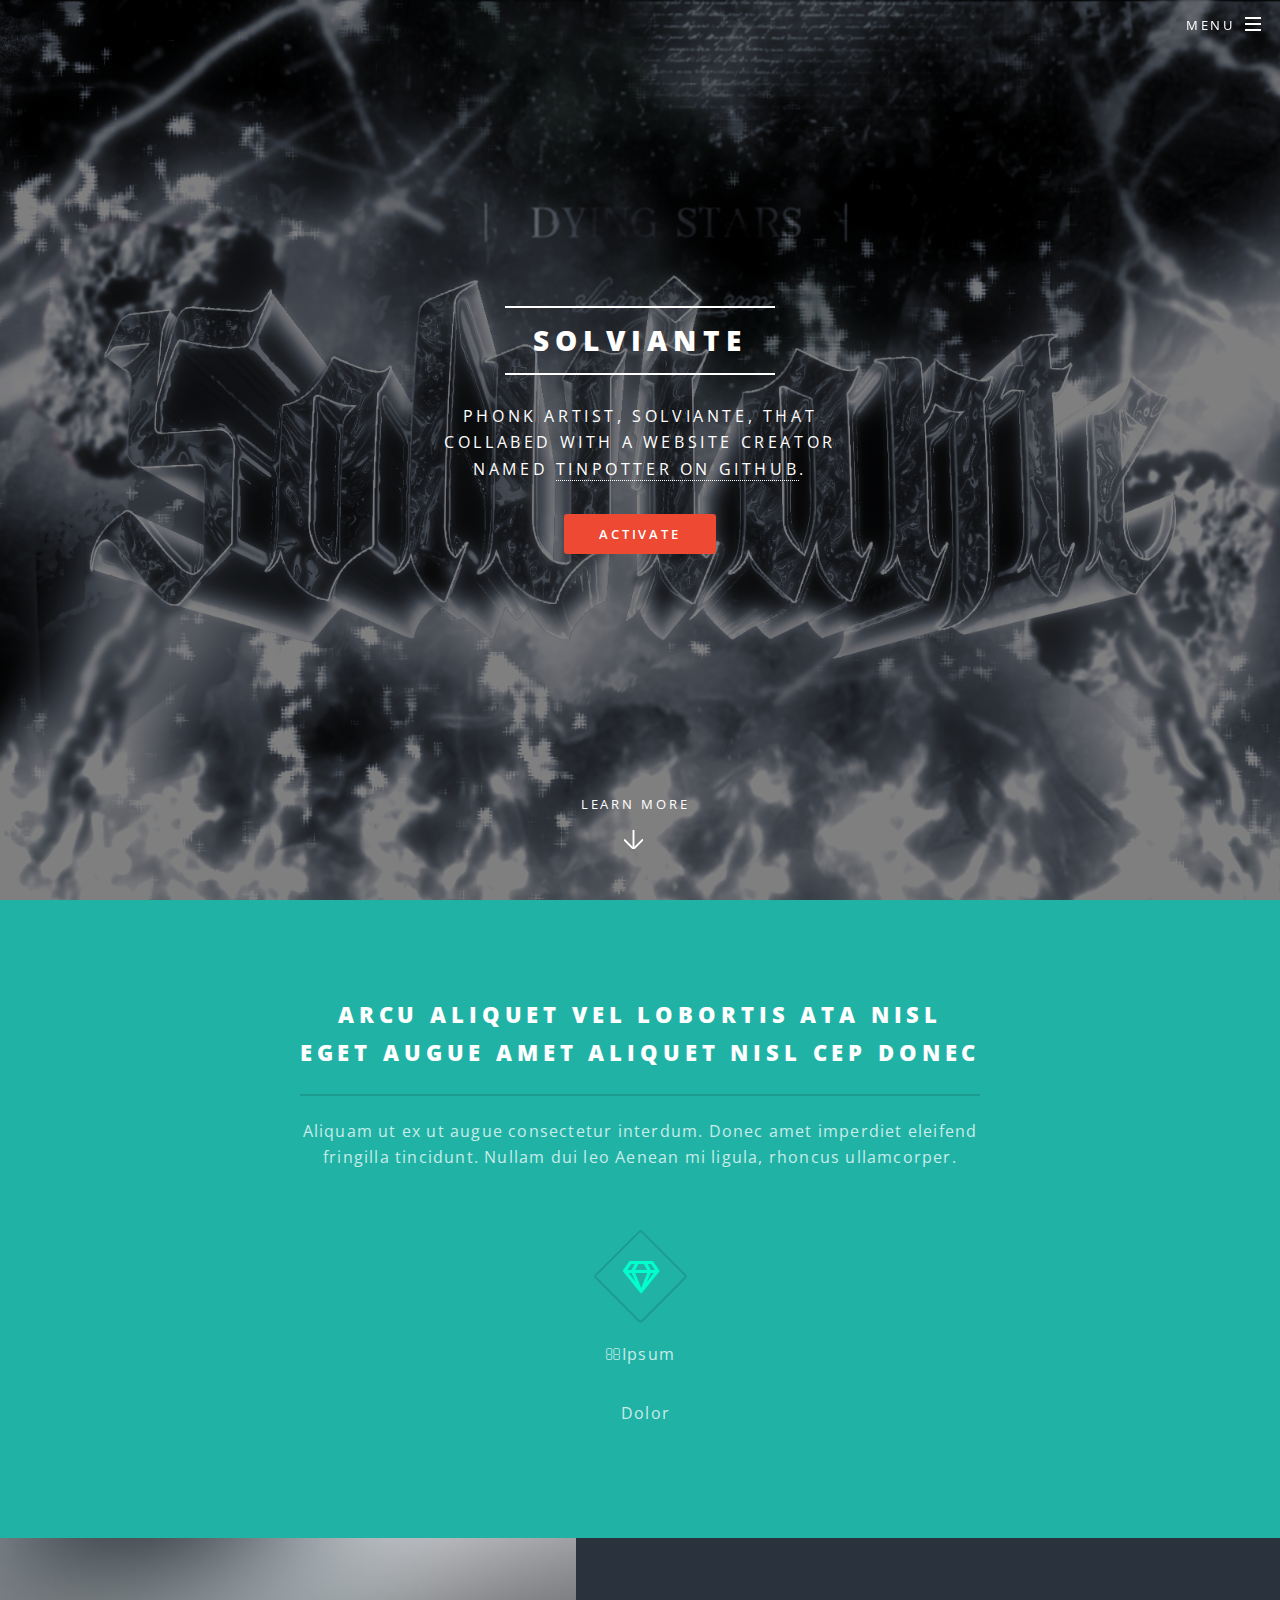
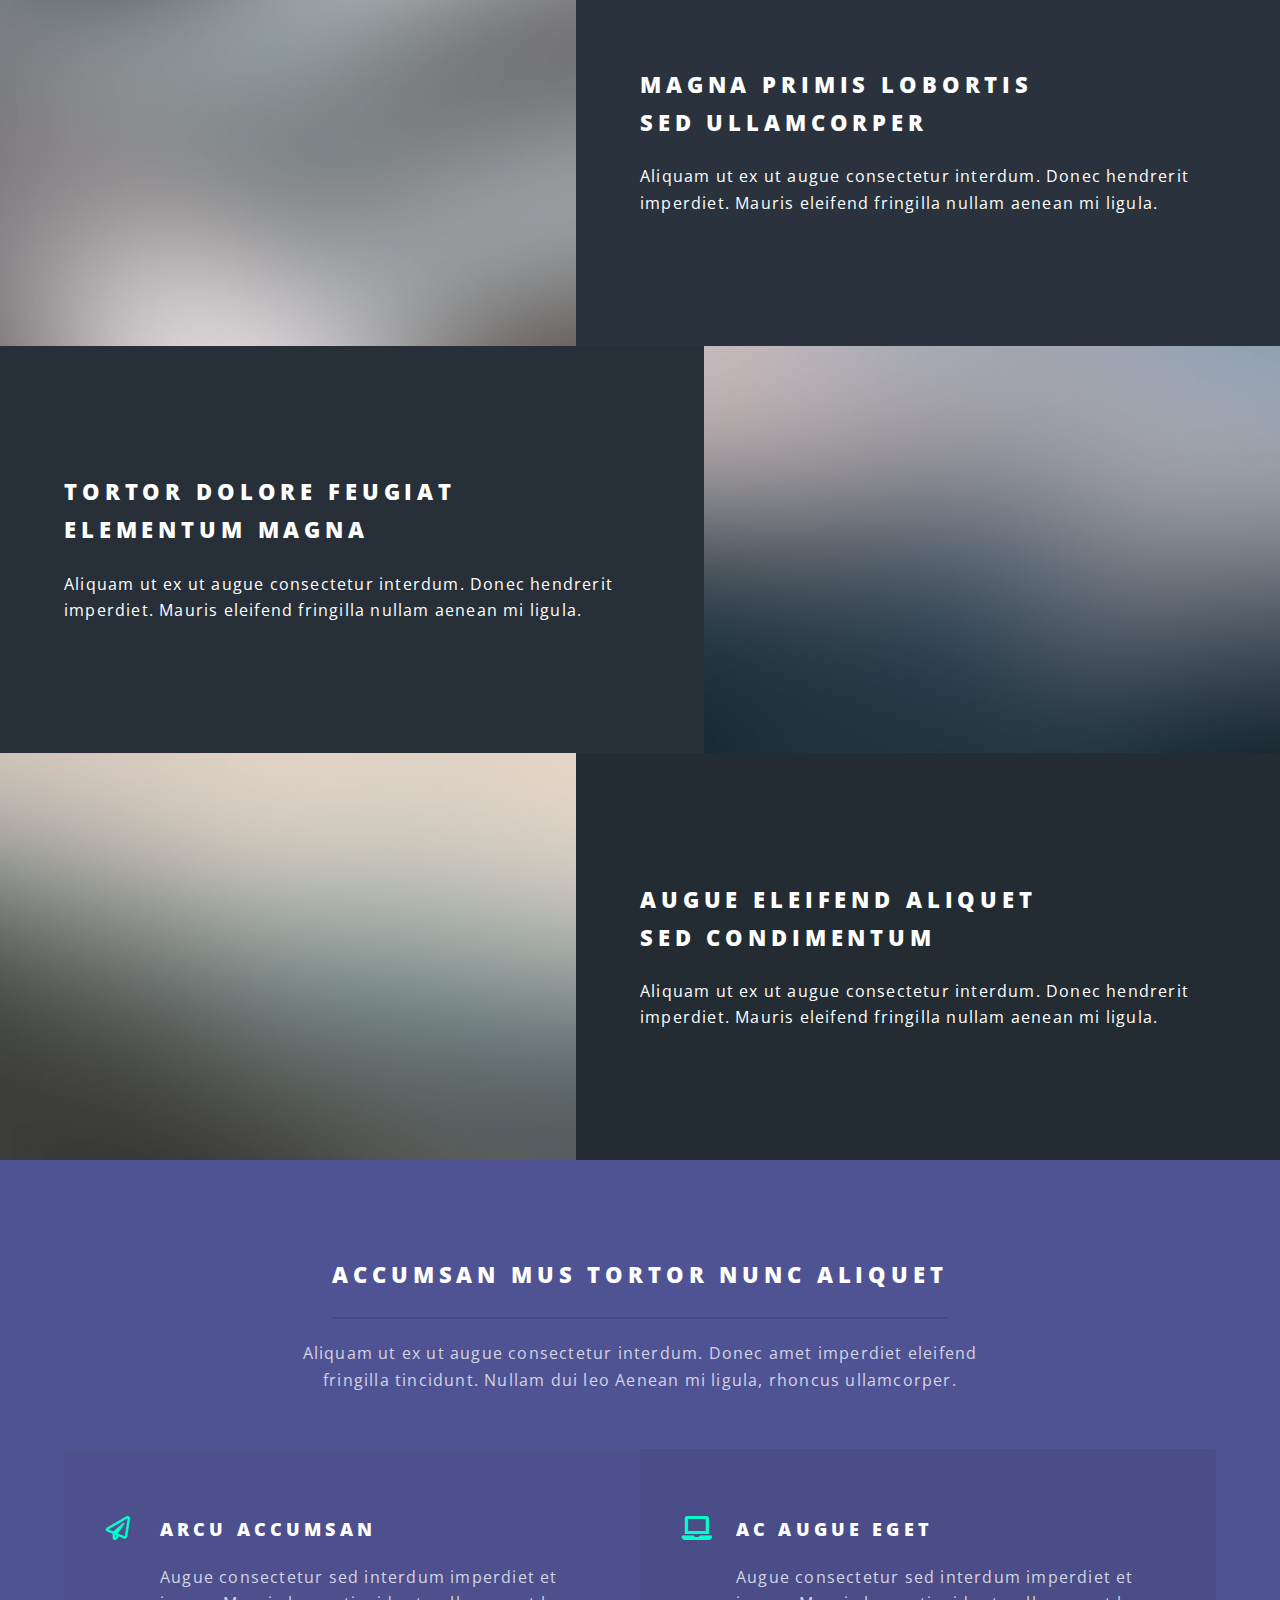
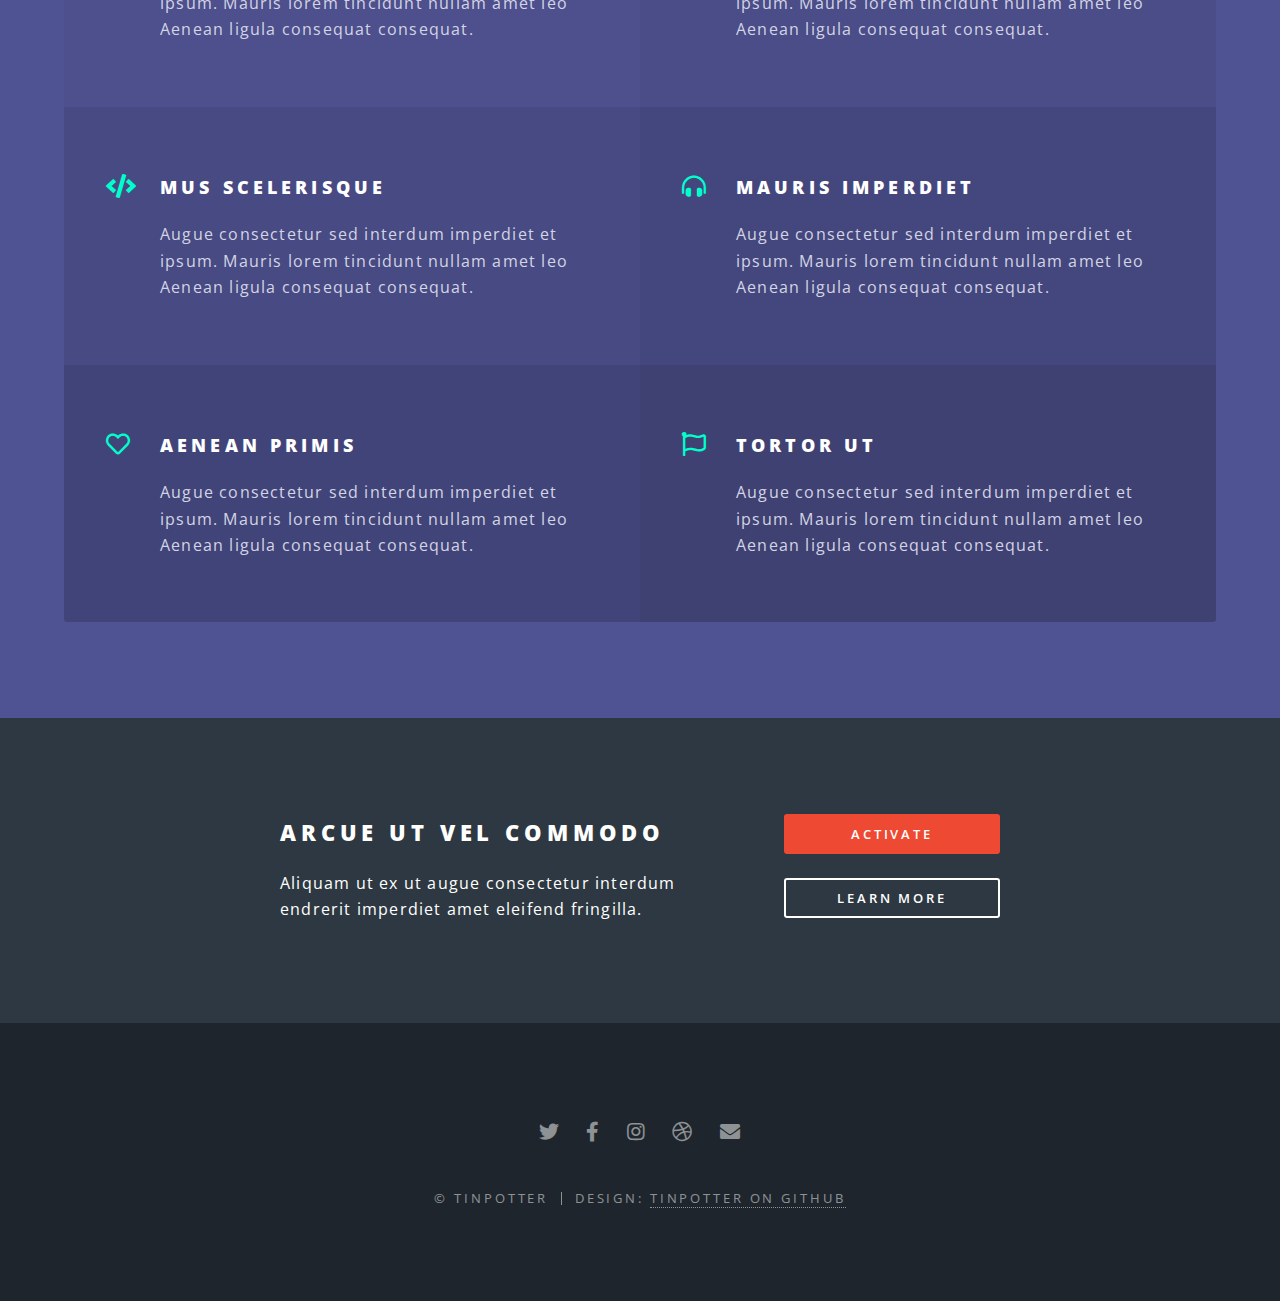
==== commit ee42e256: "Update index.html" ====
--- a/index.html
+++ b/index.html
@@ -56,7 +56,7 @@
 							</header>
 							<ul class="icons major">
 								<li><span class="icon fa-gem major style1"><span class="label">Lorem</span></span></li>
-								<li><span class="icon fa-heart major style2"><span class="label">Ipsum</span></span></li>
+								<li><span class="fa-solid fa-music"><span class="label">Ipsum</span></span></li>
 								<li><span class="fa-solid fa-headphones"><span class="label">Dolor</span></span></li>
 							</ul>
 						</div>
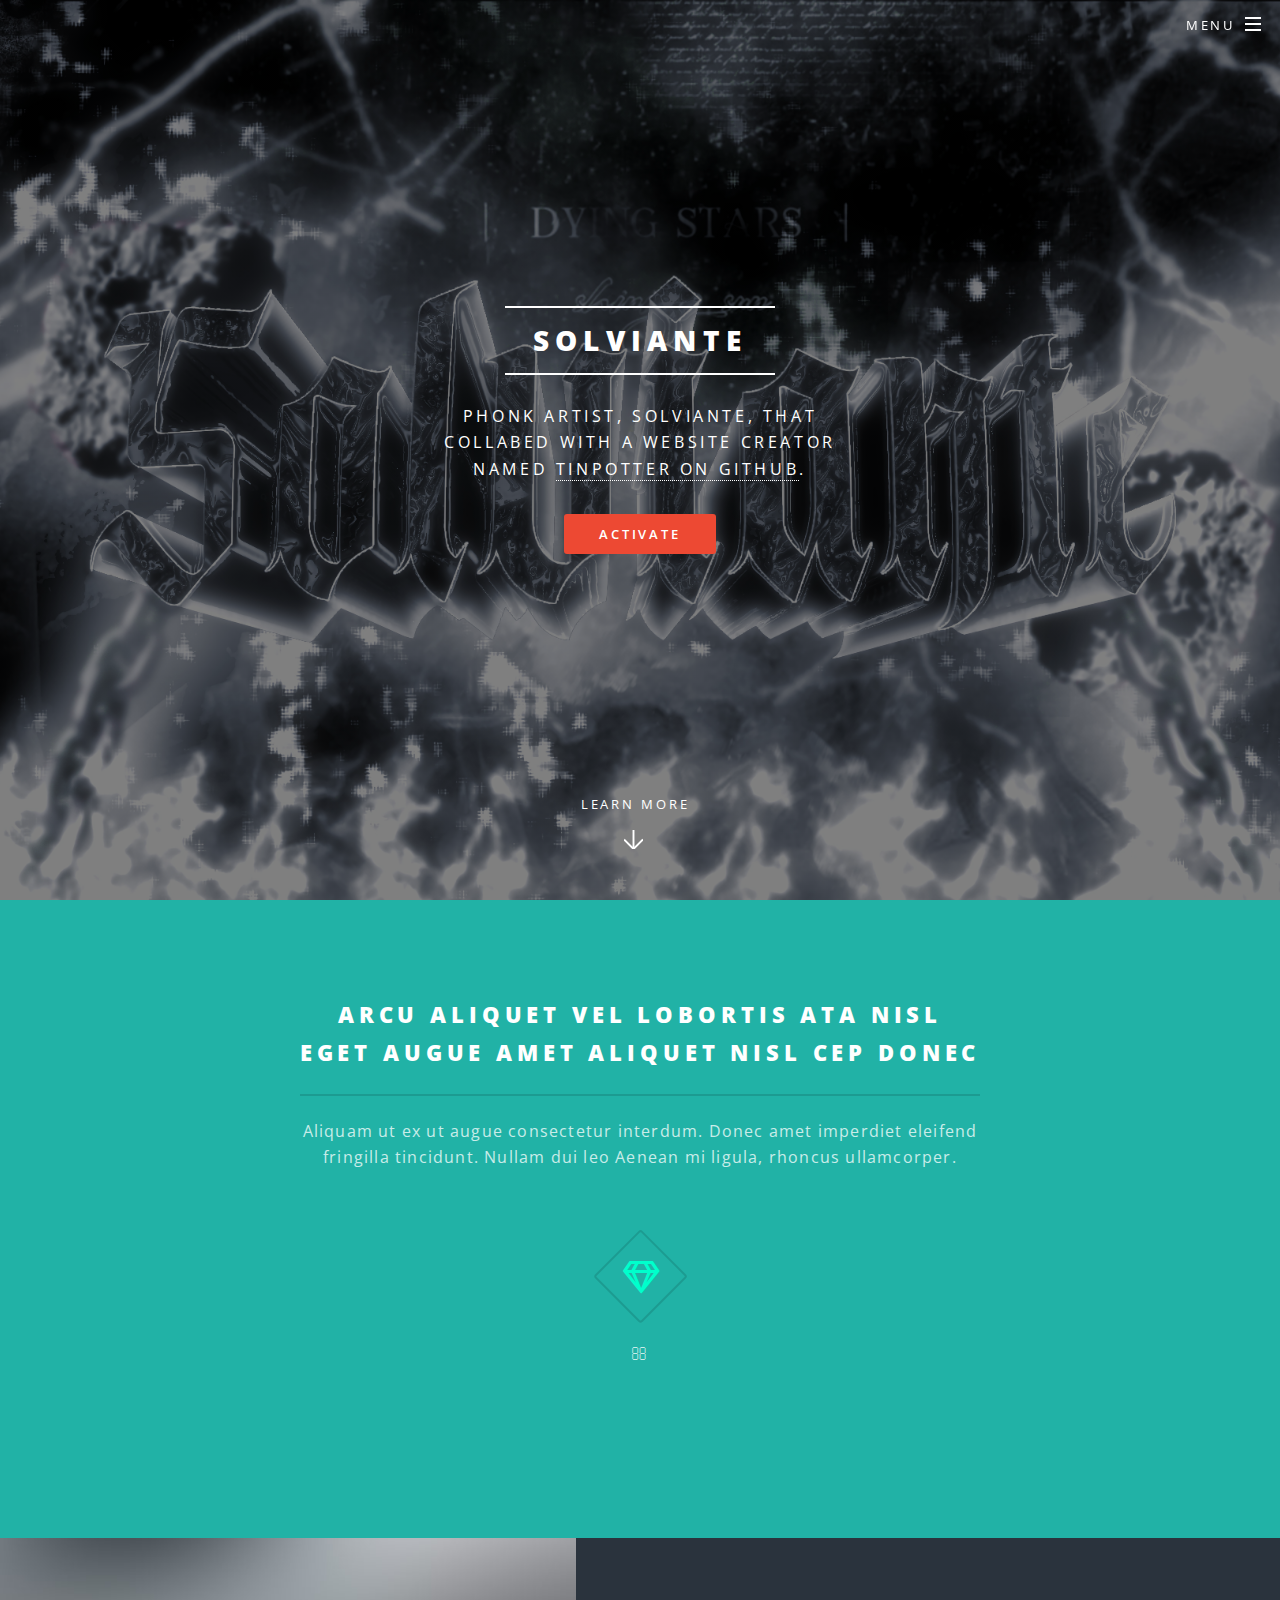
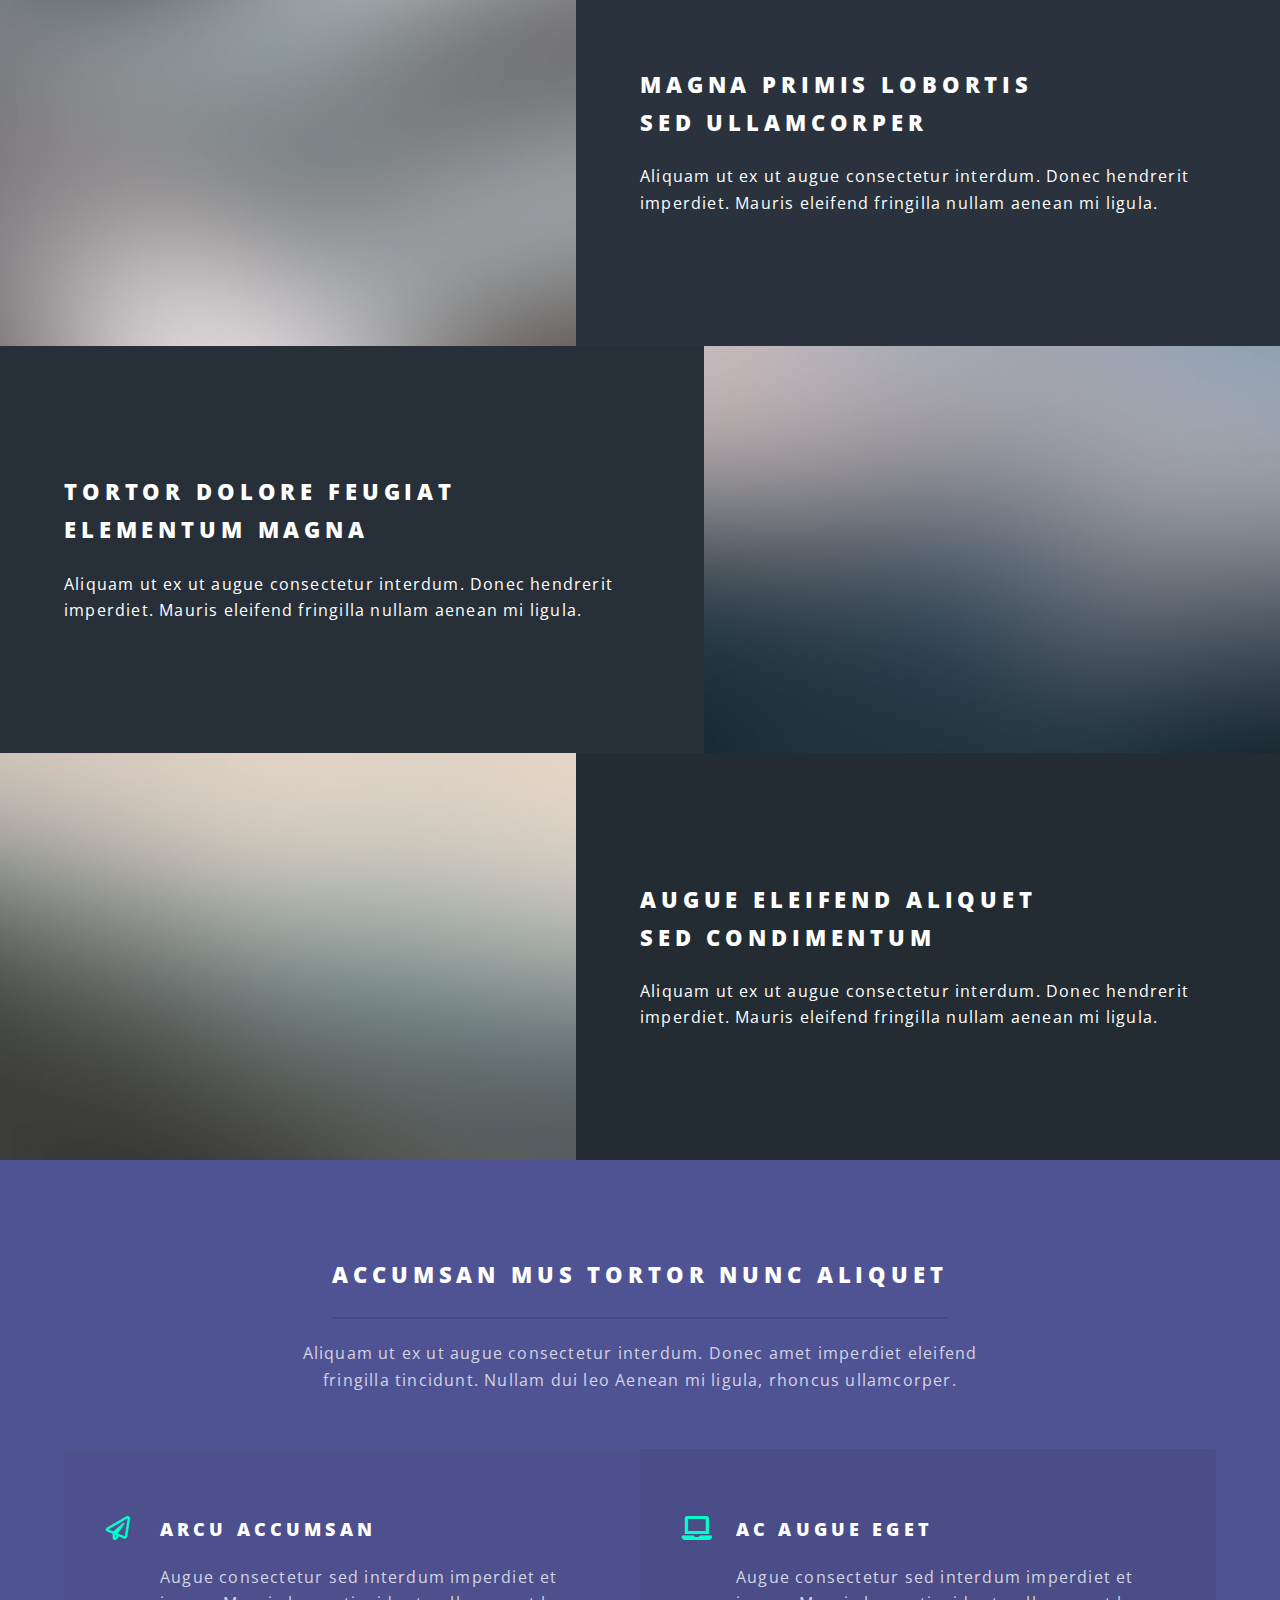
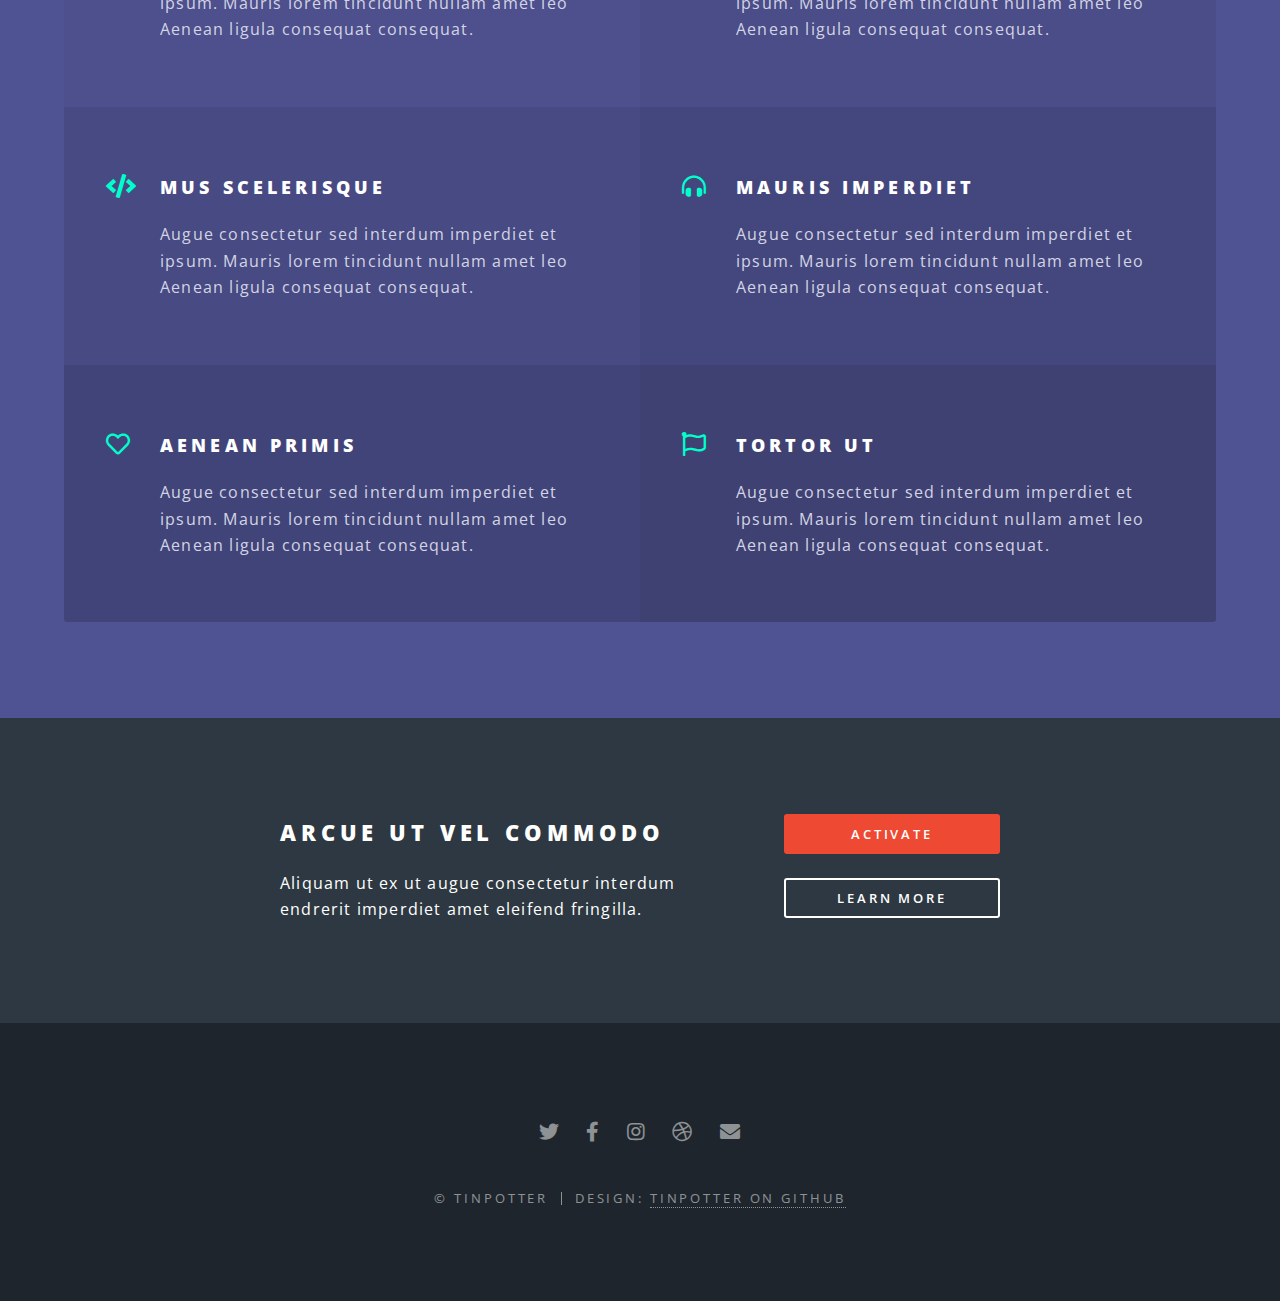
==== commit a9bcdbb1: "Update index.html" ====
--- a/index.html
+++ b/index.html
@@ -56,8 +56,8 @@
 							</header>
 							<ul class="icons major">
 								<li><span class="icon fa-gem major style1"><span class="label">Lorem</span></span></li>
-								<li><span class="fa-solid fa-music"><span class="label">Ipsum</span></span></li>
-								<li><span class="fa-solid fa-headphones"><span class="label">Dolor</span></span></li>
+								<li><span class="icon fa-music"><span class="label">Ipsum</span></span></li>
+								<li><span class="icon fa-headphones"><span class="label">Dolor</span></span></li>
 							</ul>
 						</div>
 					</section>
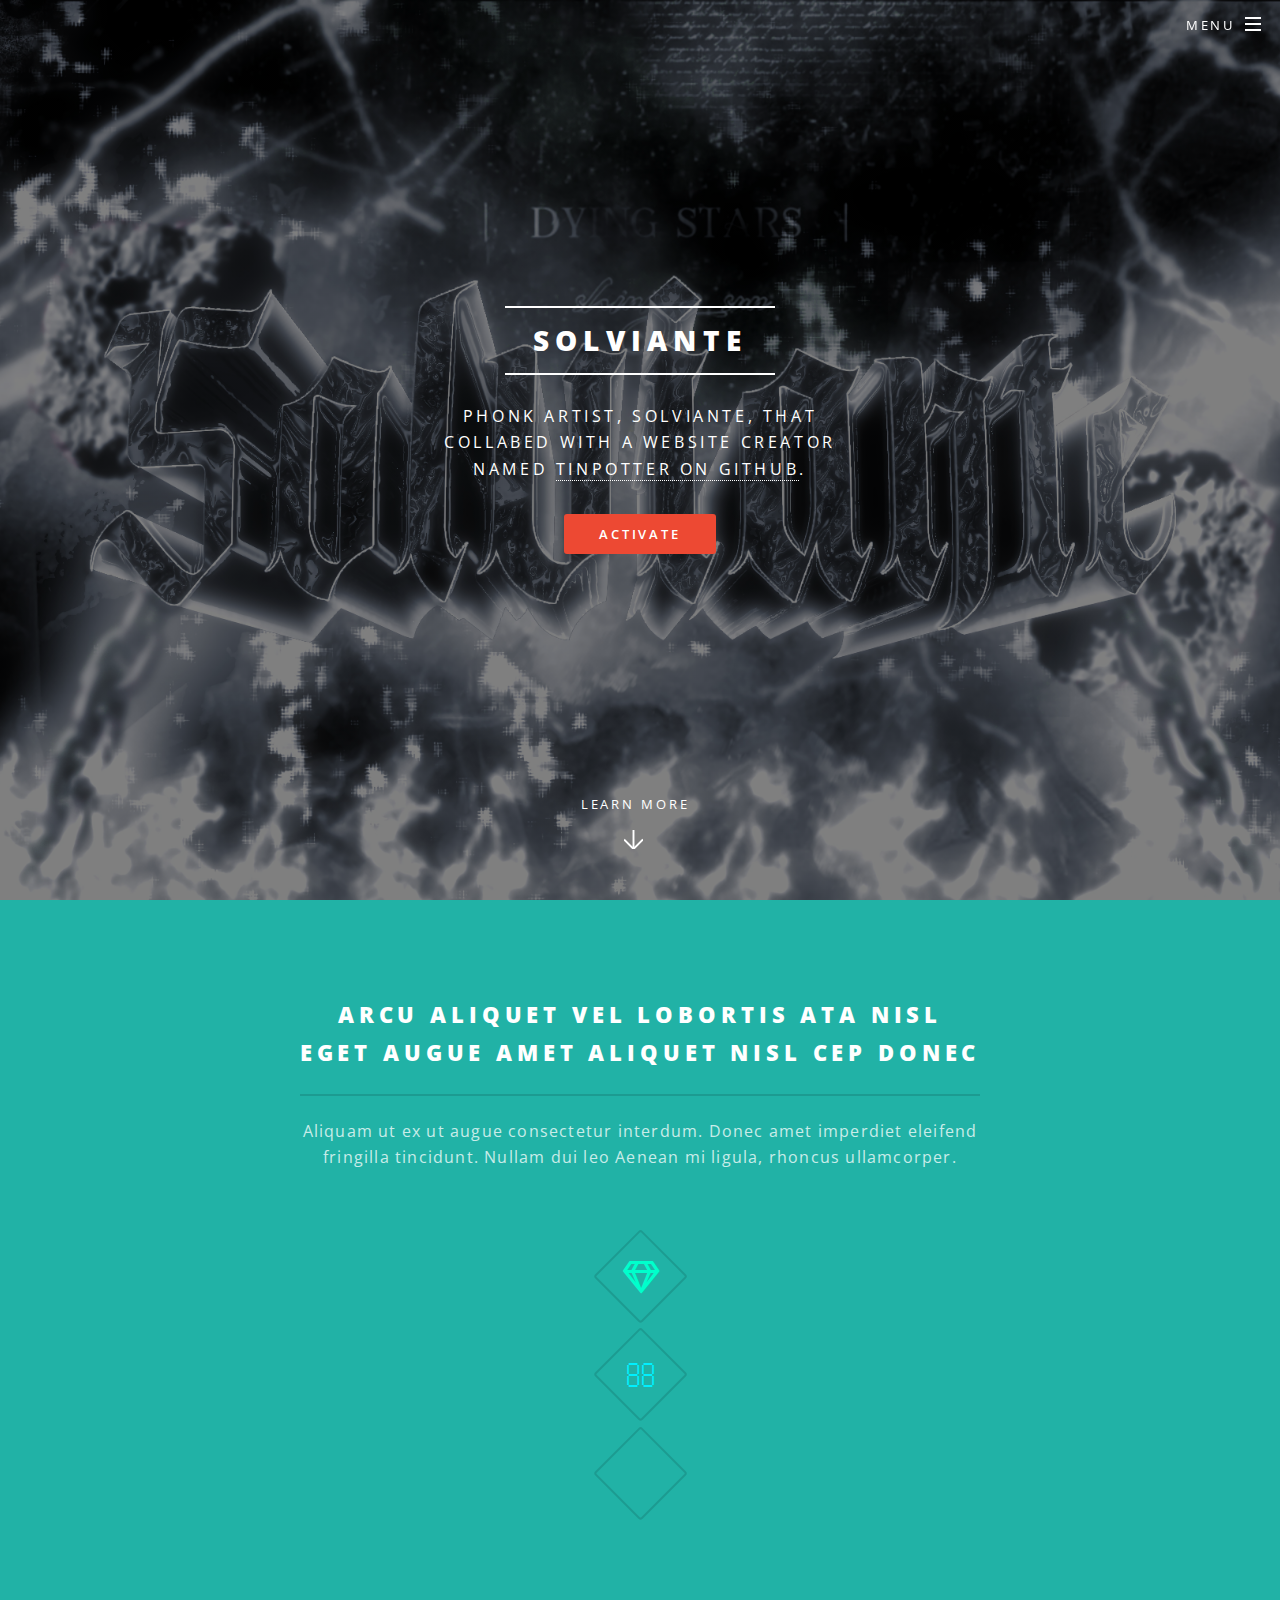
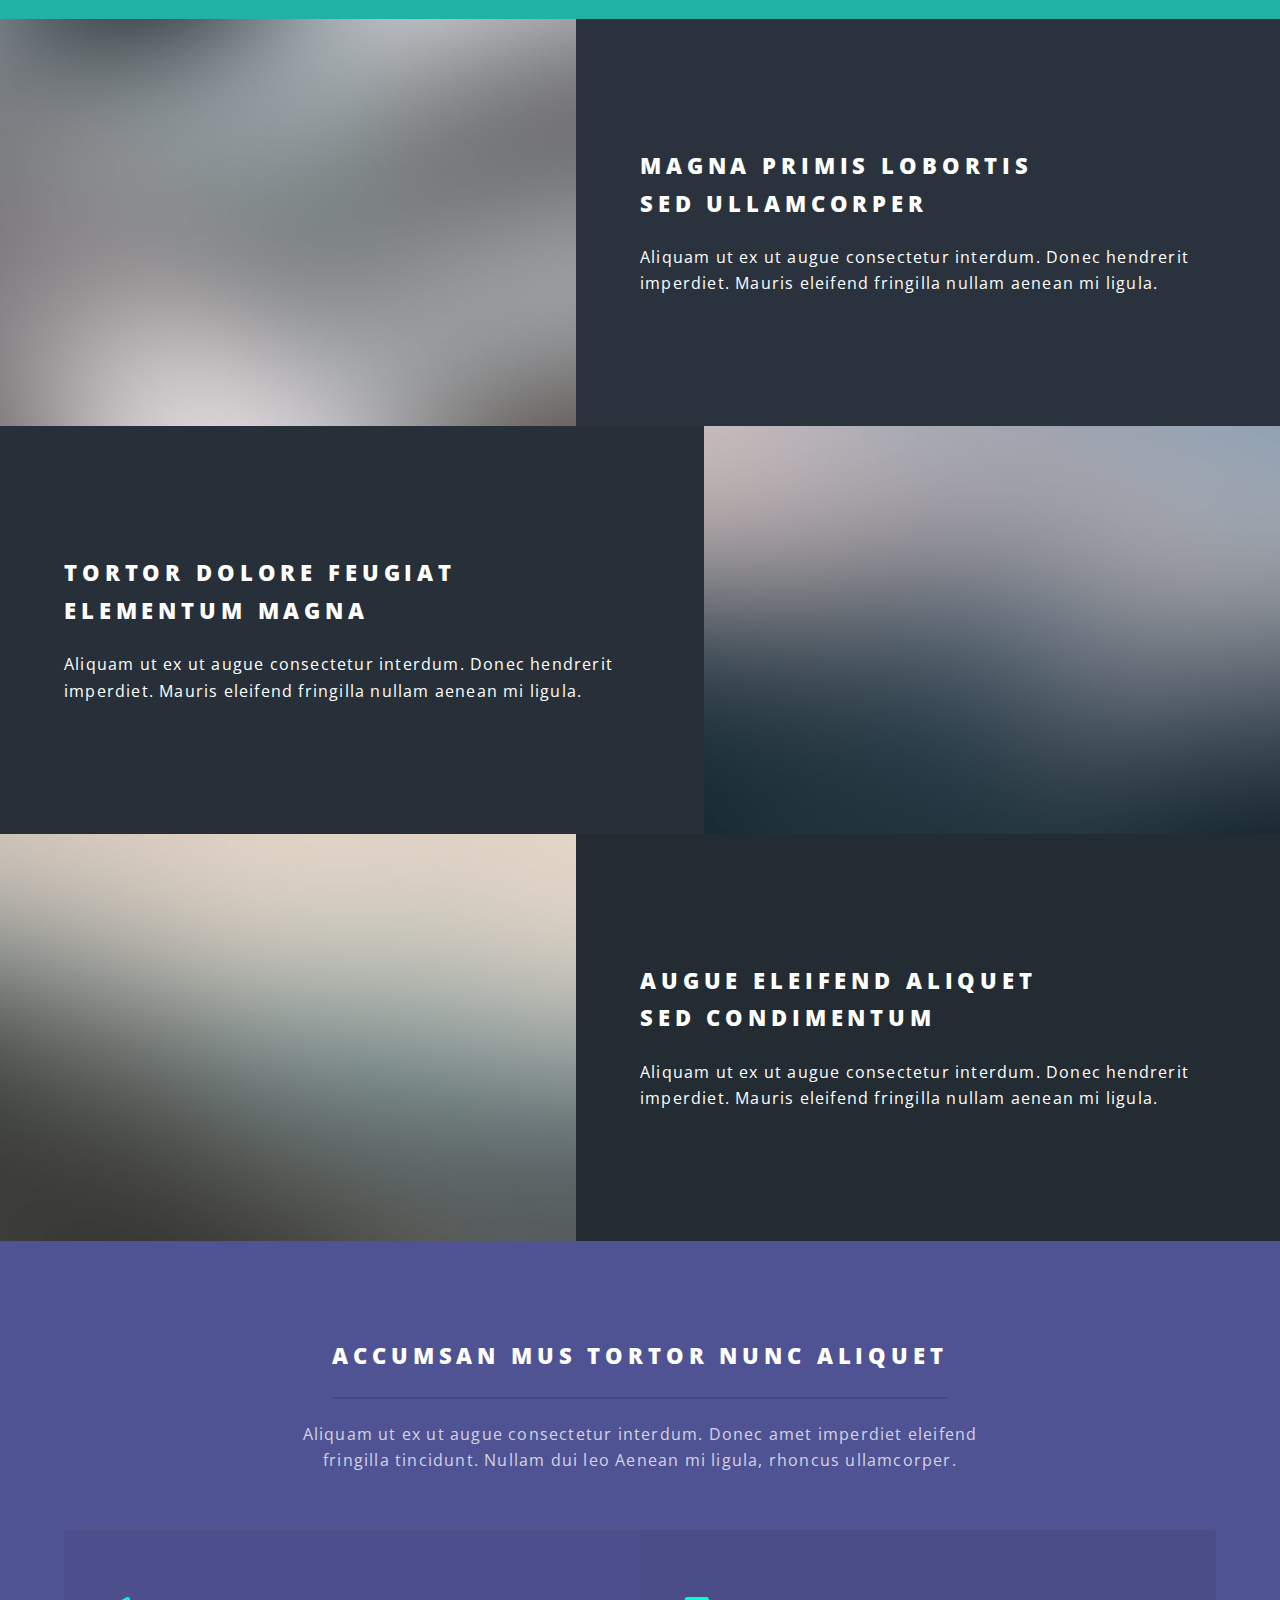
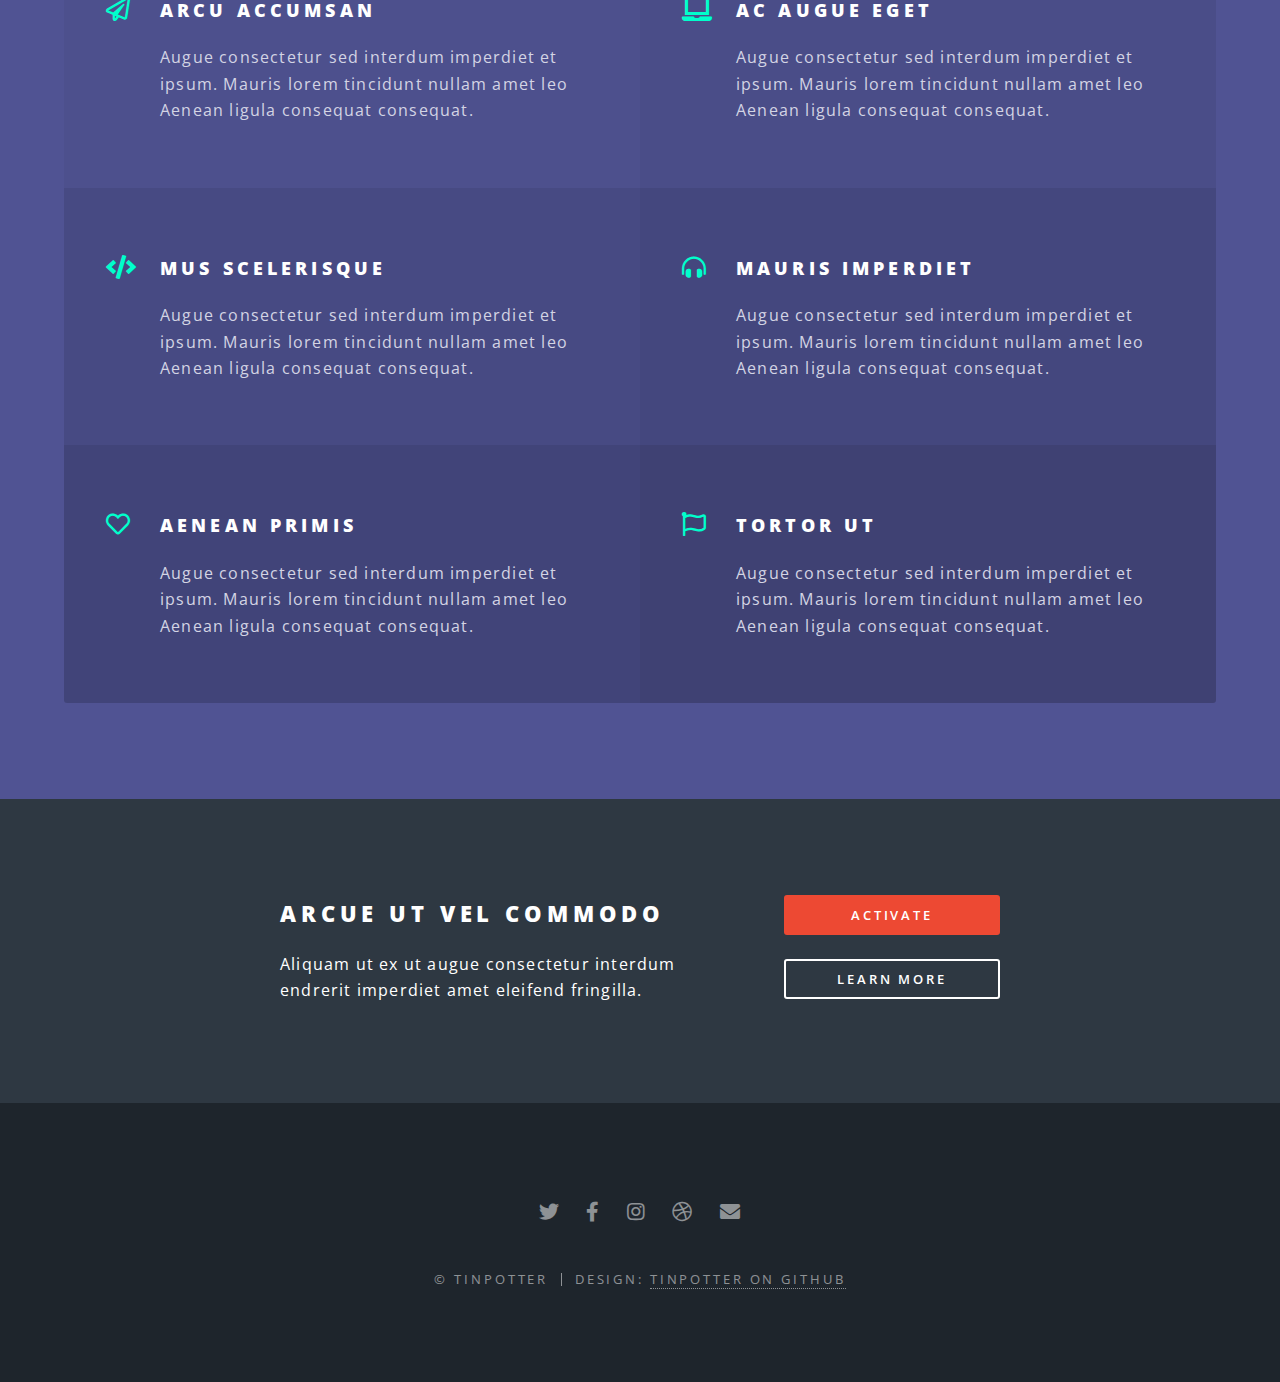
==== commit 7a38cfa5: "Update index.html" ====
--- a/index.html
+++ b/index.html
@@ -56,8 +56,8 @@
 							</header>
 							<ul class="icons major">
 								<li><span class="icon fa-gem major style1"><span class="label">Lorem</span></span></li>
-								<li><span class="icon fa-music"><span class="label">Ipsum</span></span></li>
-								<li><span class="icon fa-headphones"><span class="label">Dolor</span></span></li>
+								<li><span class="icon fa-music major style2"><span class="label">Ipsum</span></span></li>
+								<li><span class="icon fa-headphones major style3"><span class="label">Dolor</span></span></li>
 							</ul>
 						</div>
 					</section>
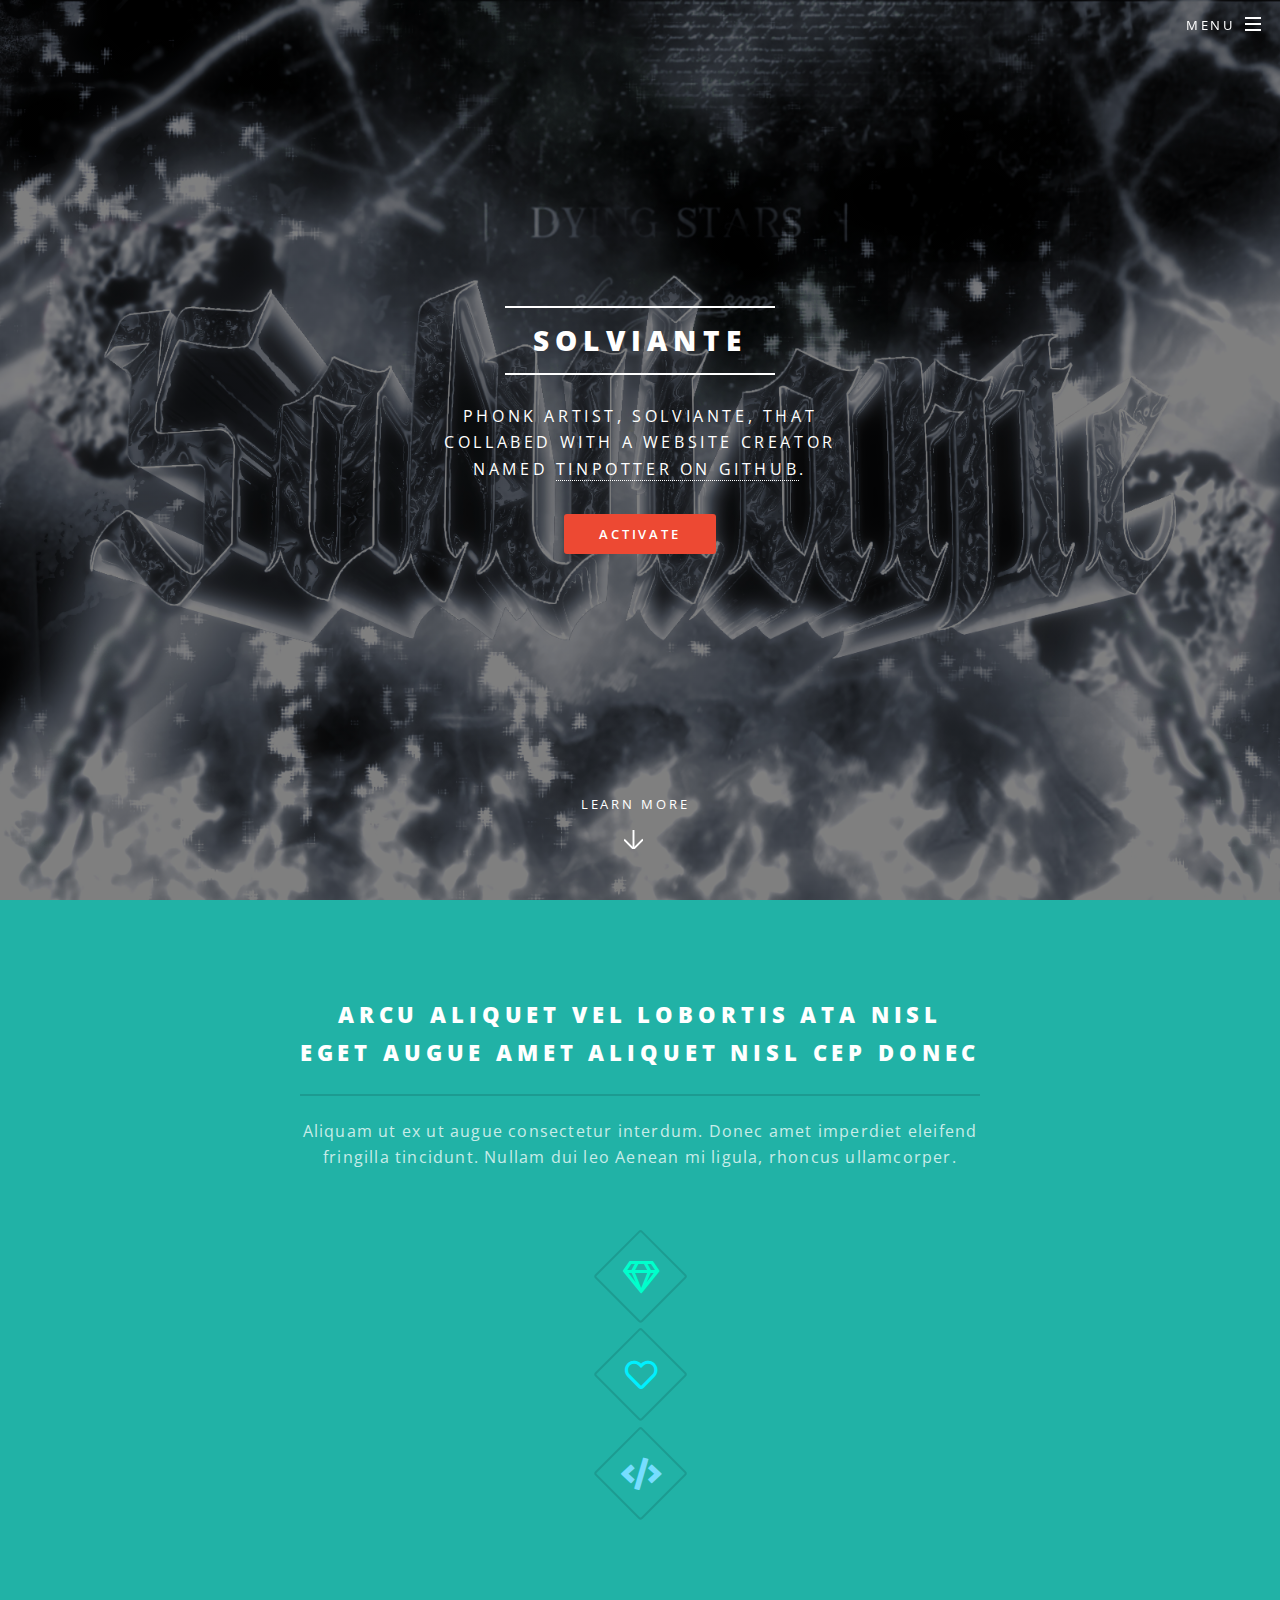
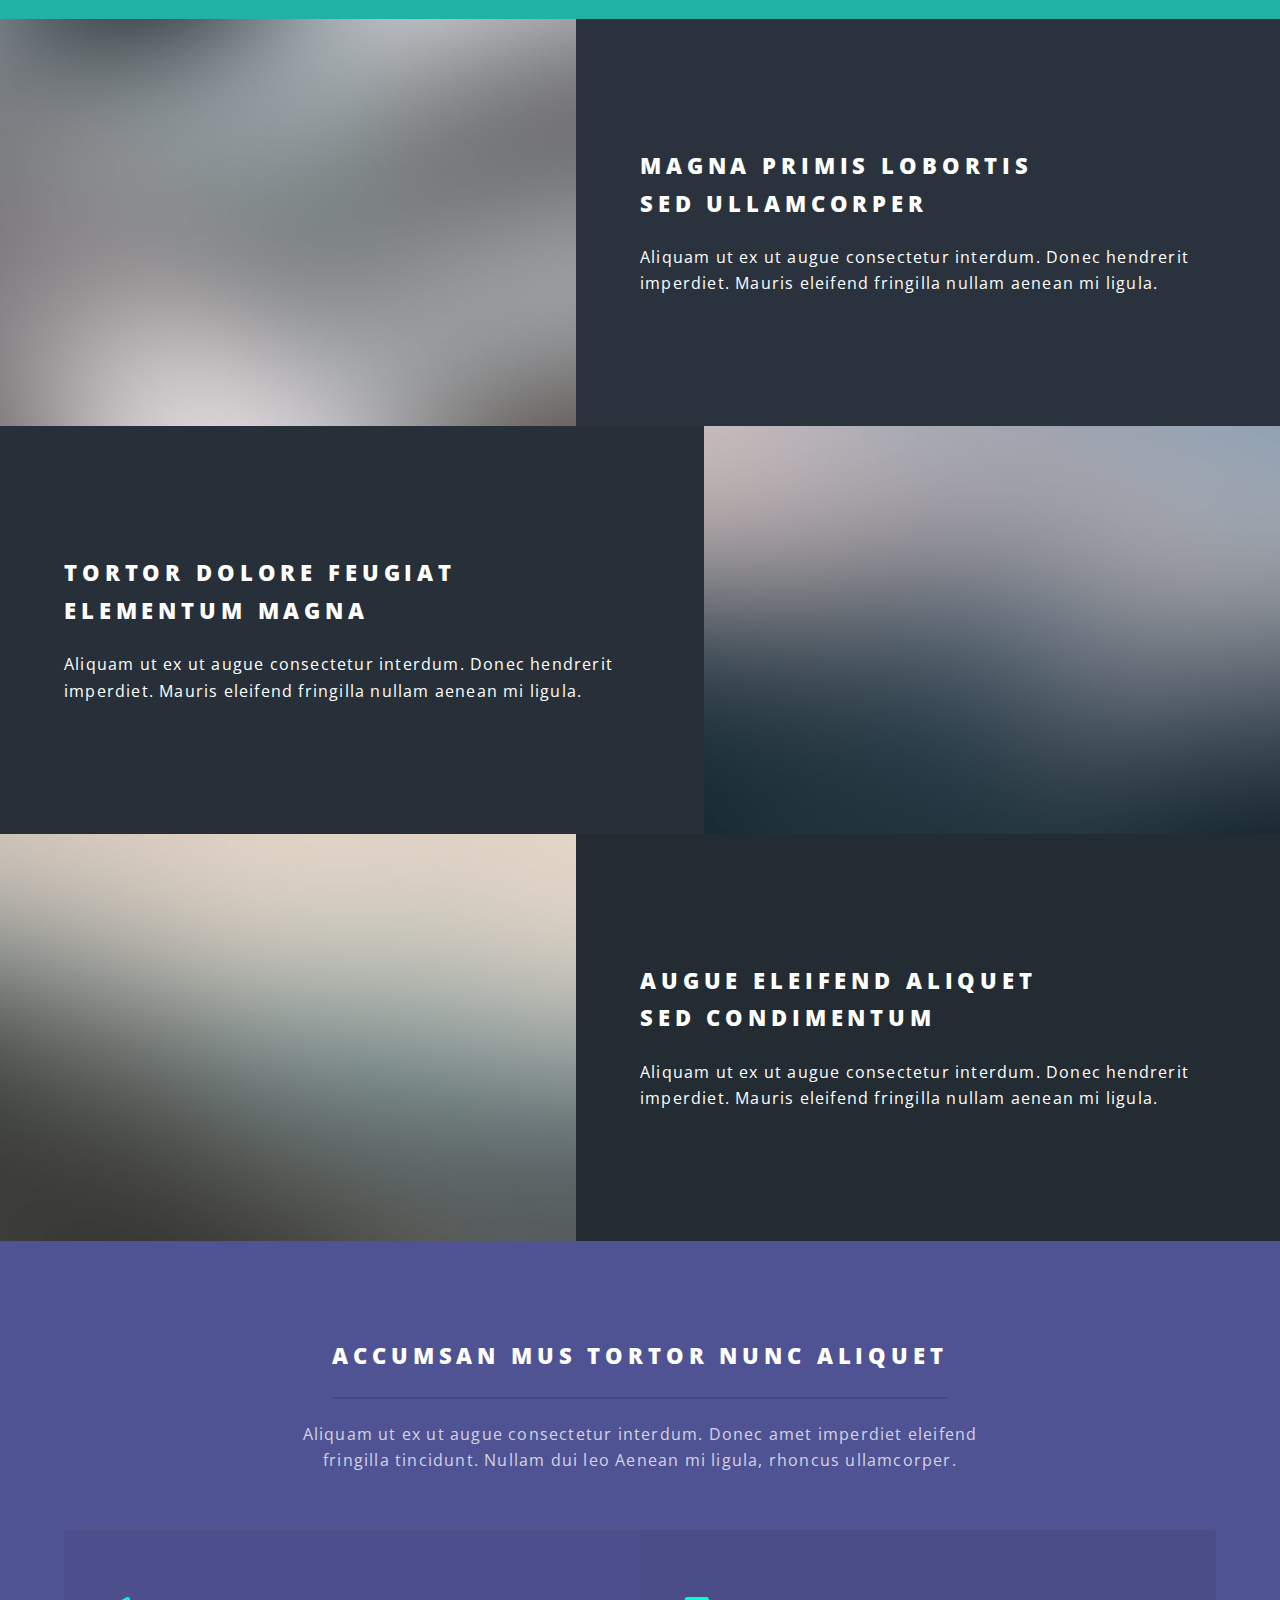
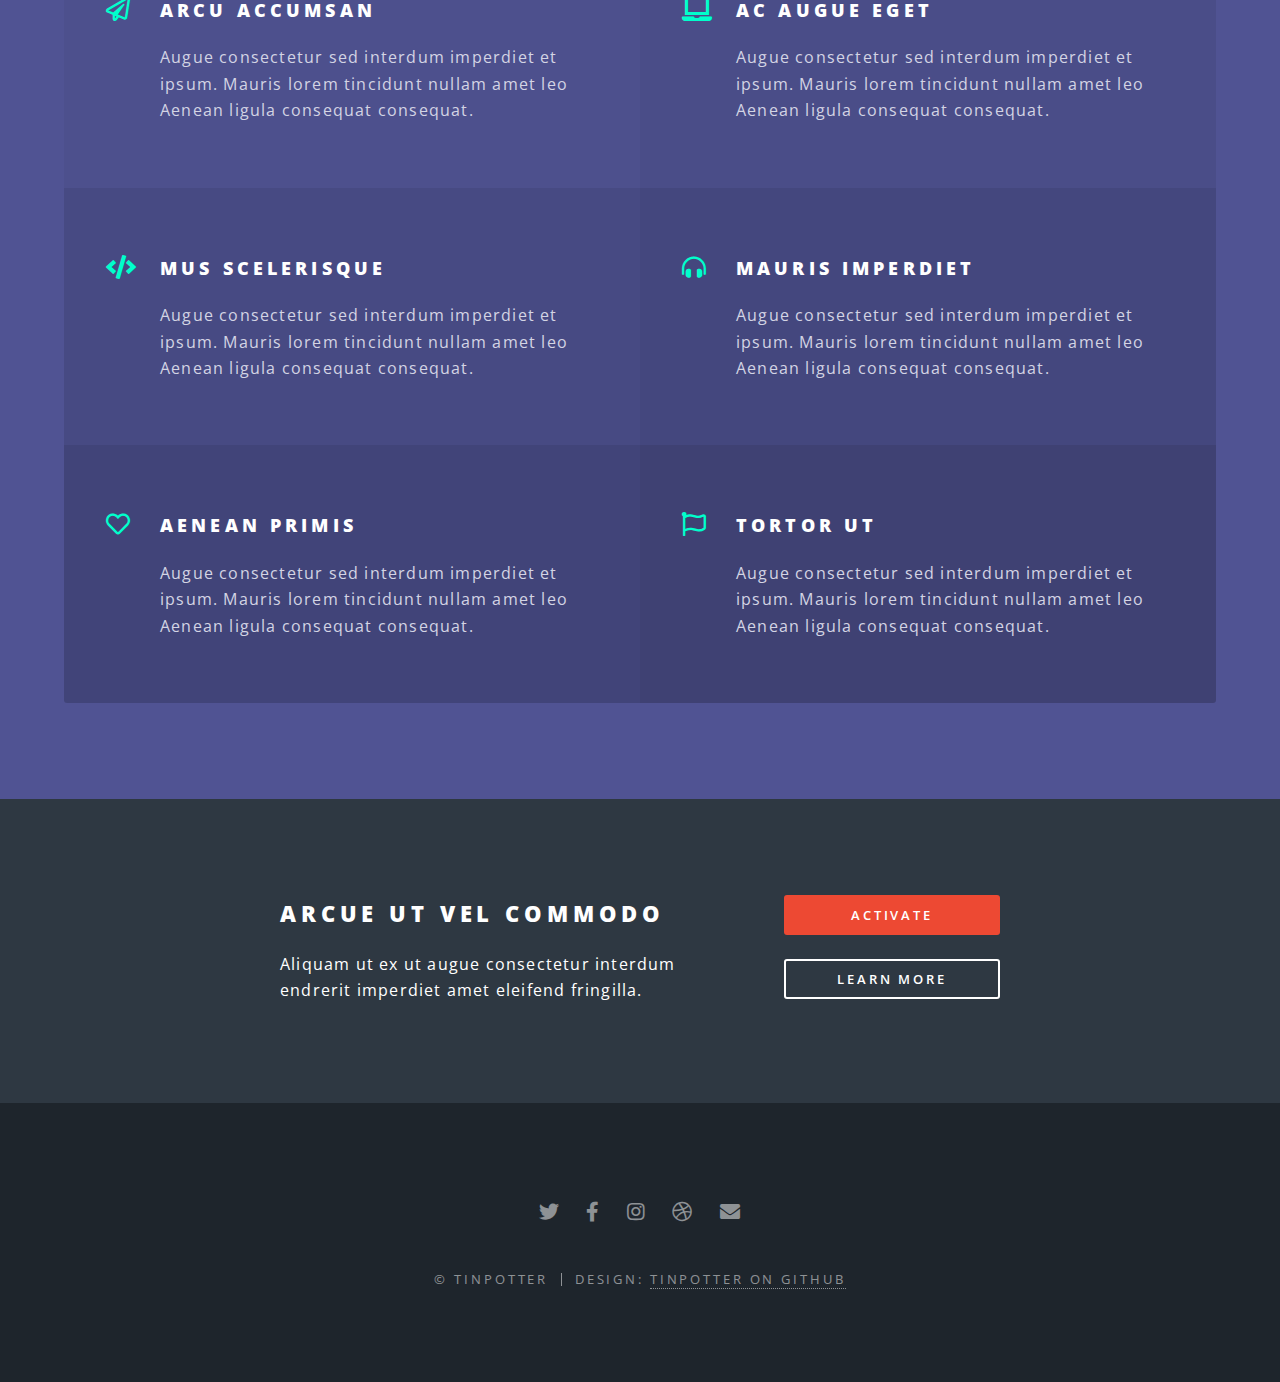
==== commit 619a1898: "Update index.html" ====
--- a/index.html
+++ b/index.html
@@ -56,8 +56,8 @@
 							</header>
 							<ul class="icons major">
 								<li><span class="icon fa-gem major style1"><span class="label">Lorem</span></span></li>
-								<li><span class="icon fa-music major style2"><span class="label">Ipsum</span></span></li>
-								<li><span class="icon fa-headphones major style3"><span class="label">Dolor</span></span></li>
+								<li><span class="icon fa-heart major style2"><span class="label">Ipsum</span></span></li>
+								<li><span class="icon solid fa-code major style3"><span class="label">Dolor</span></span></li>
 							</ul>
 						</div>
 					</section>
